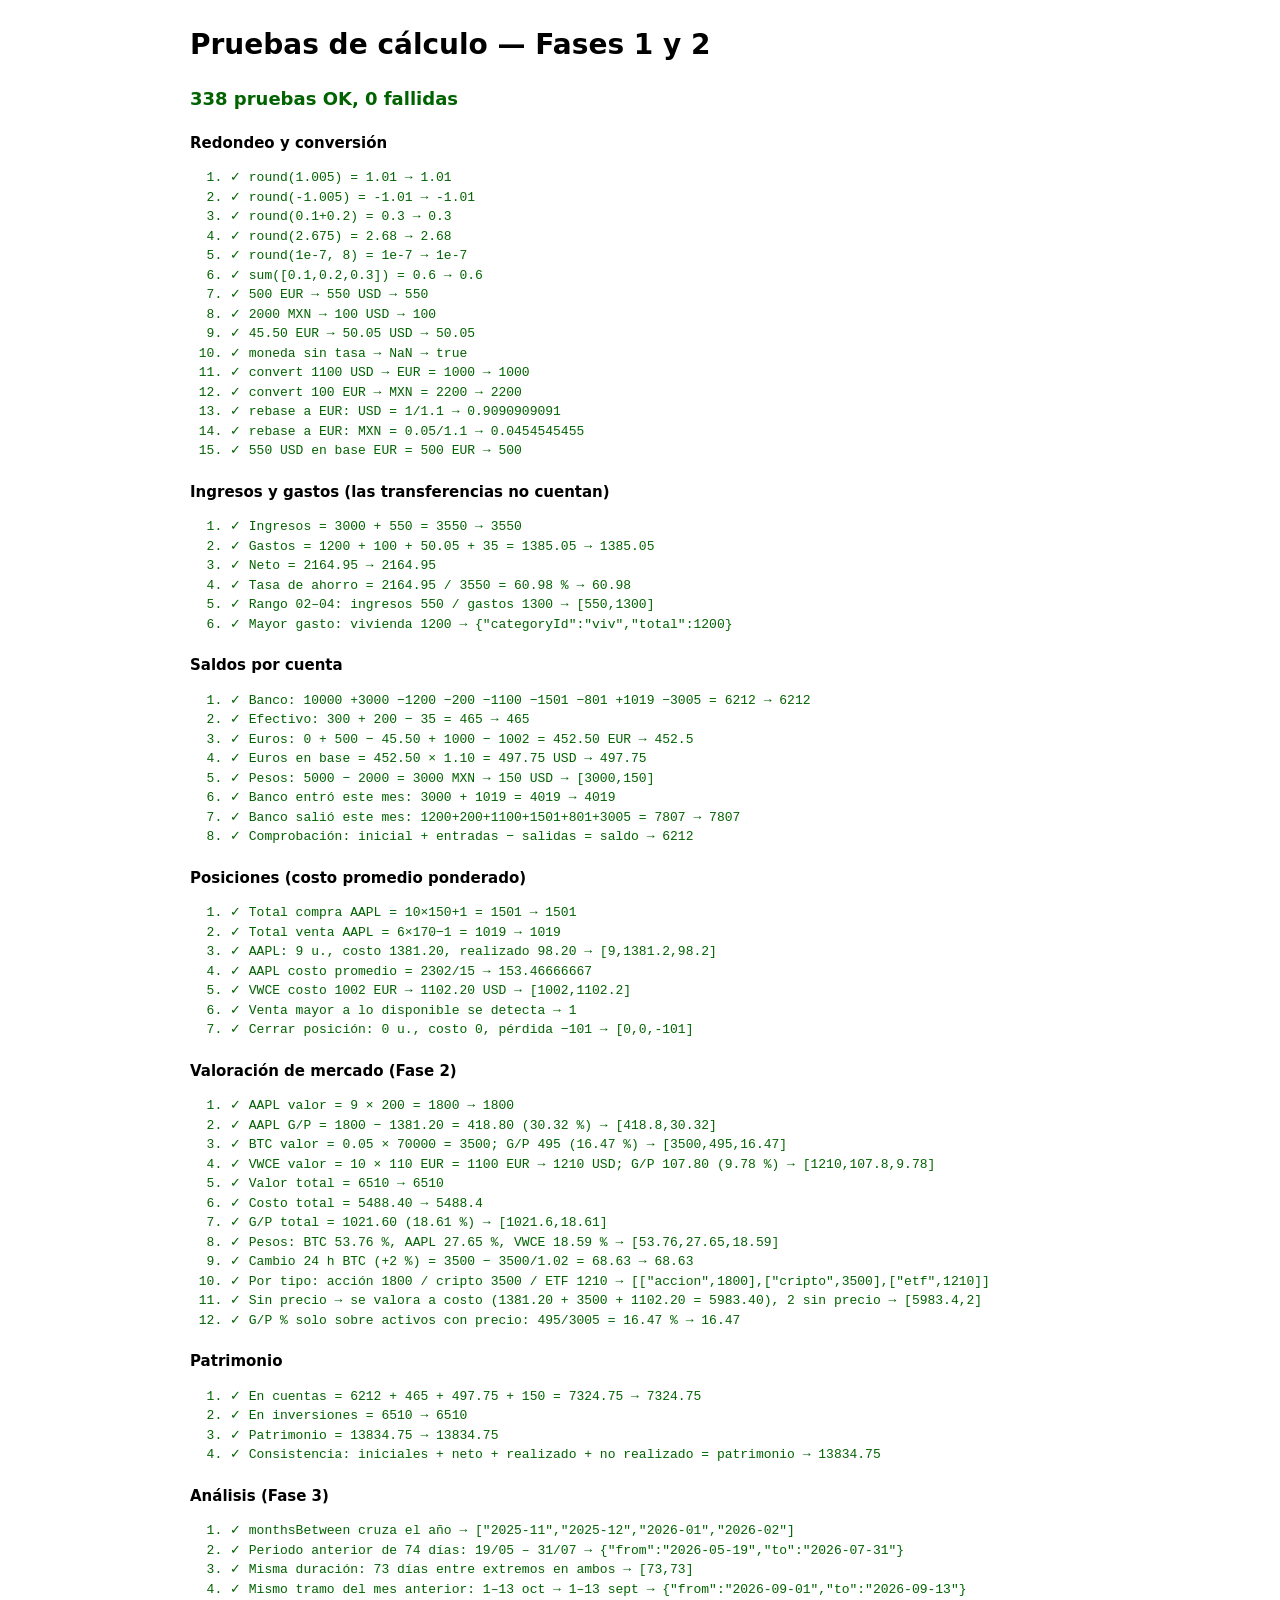
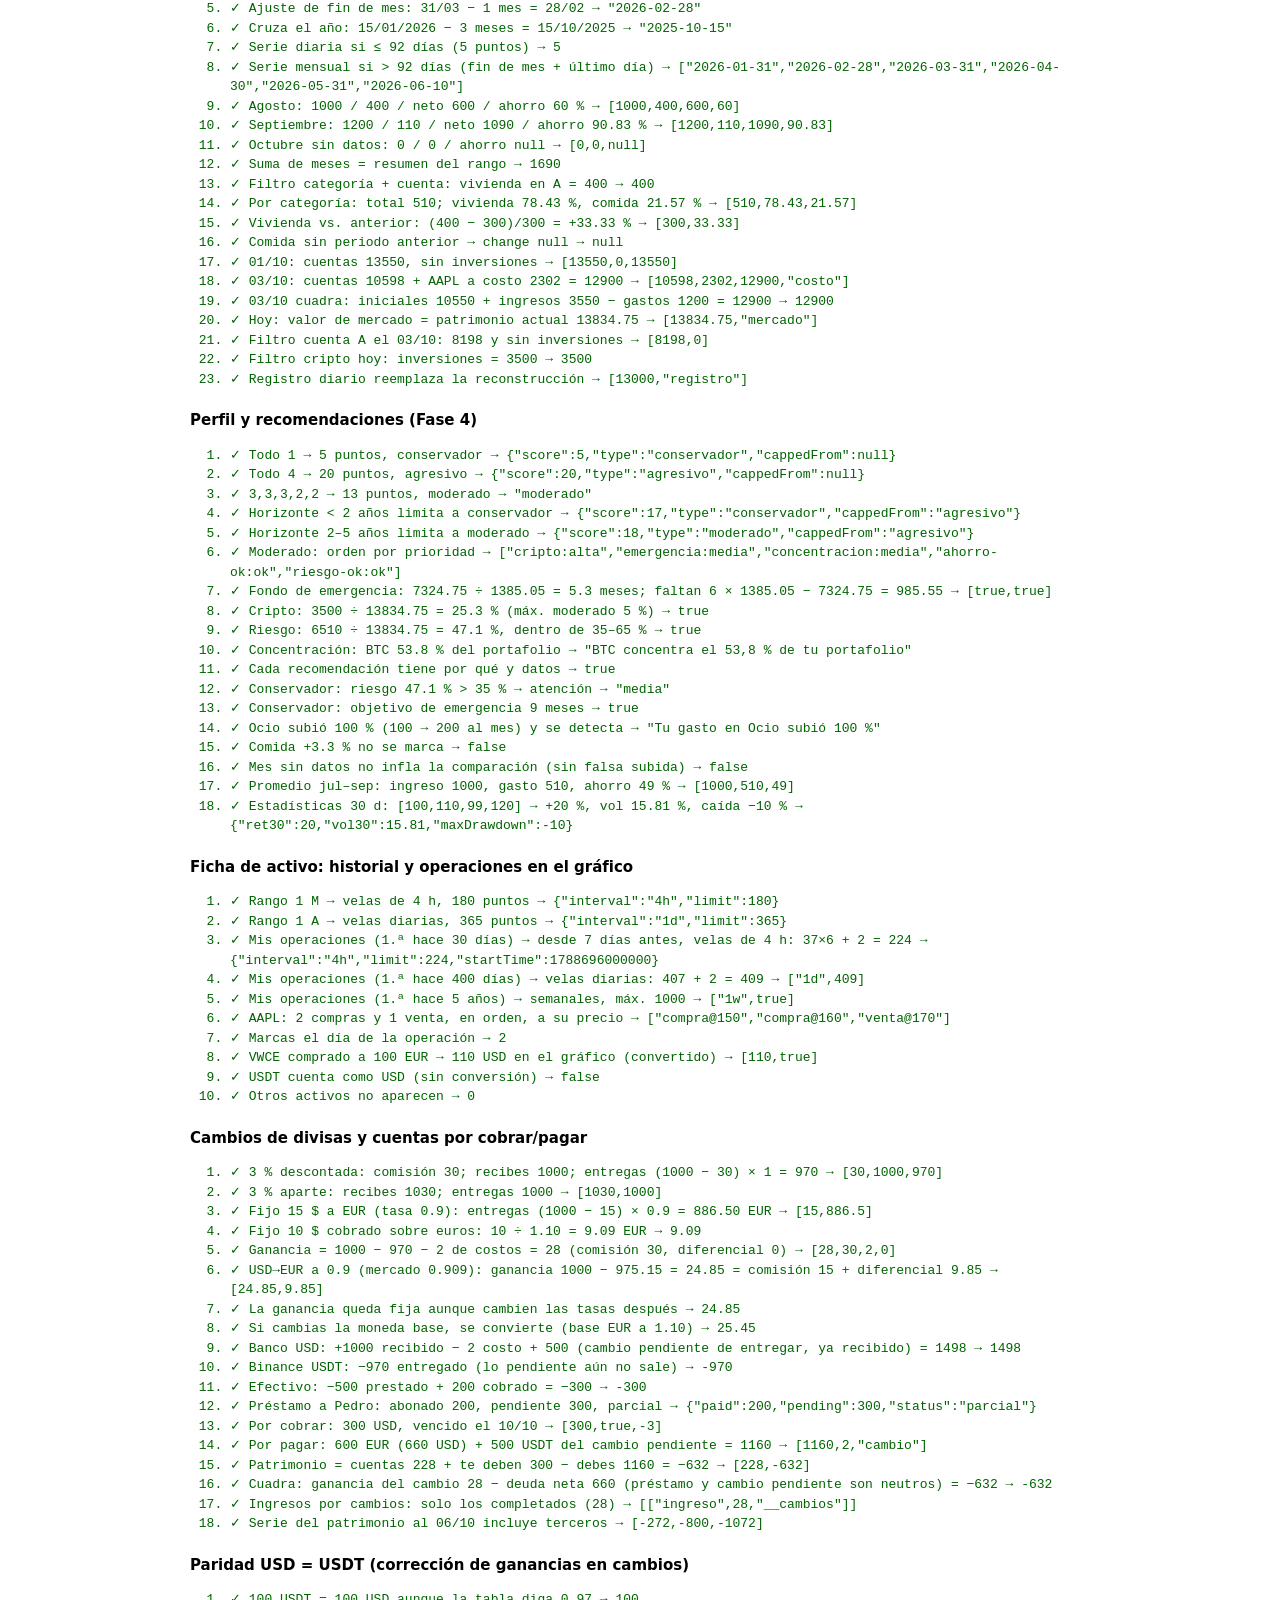
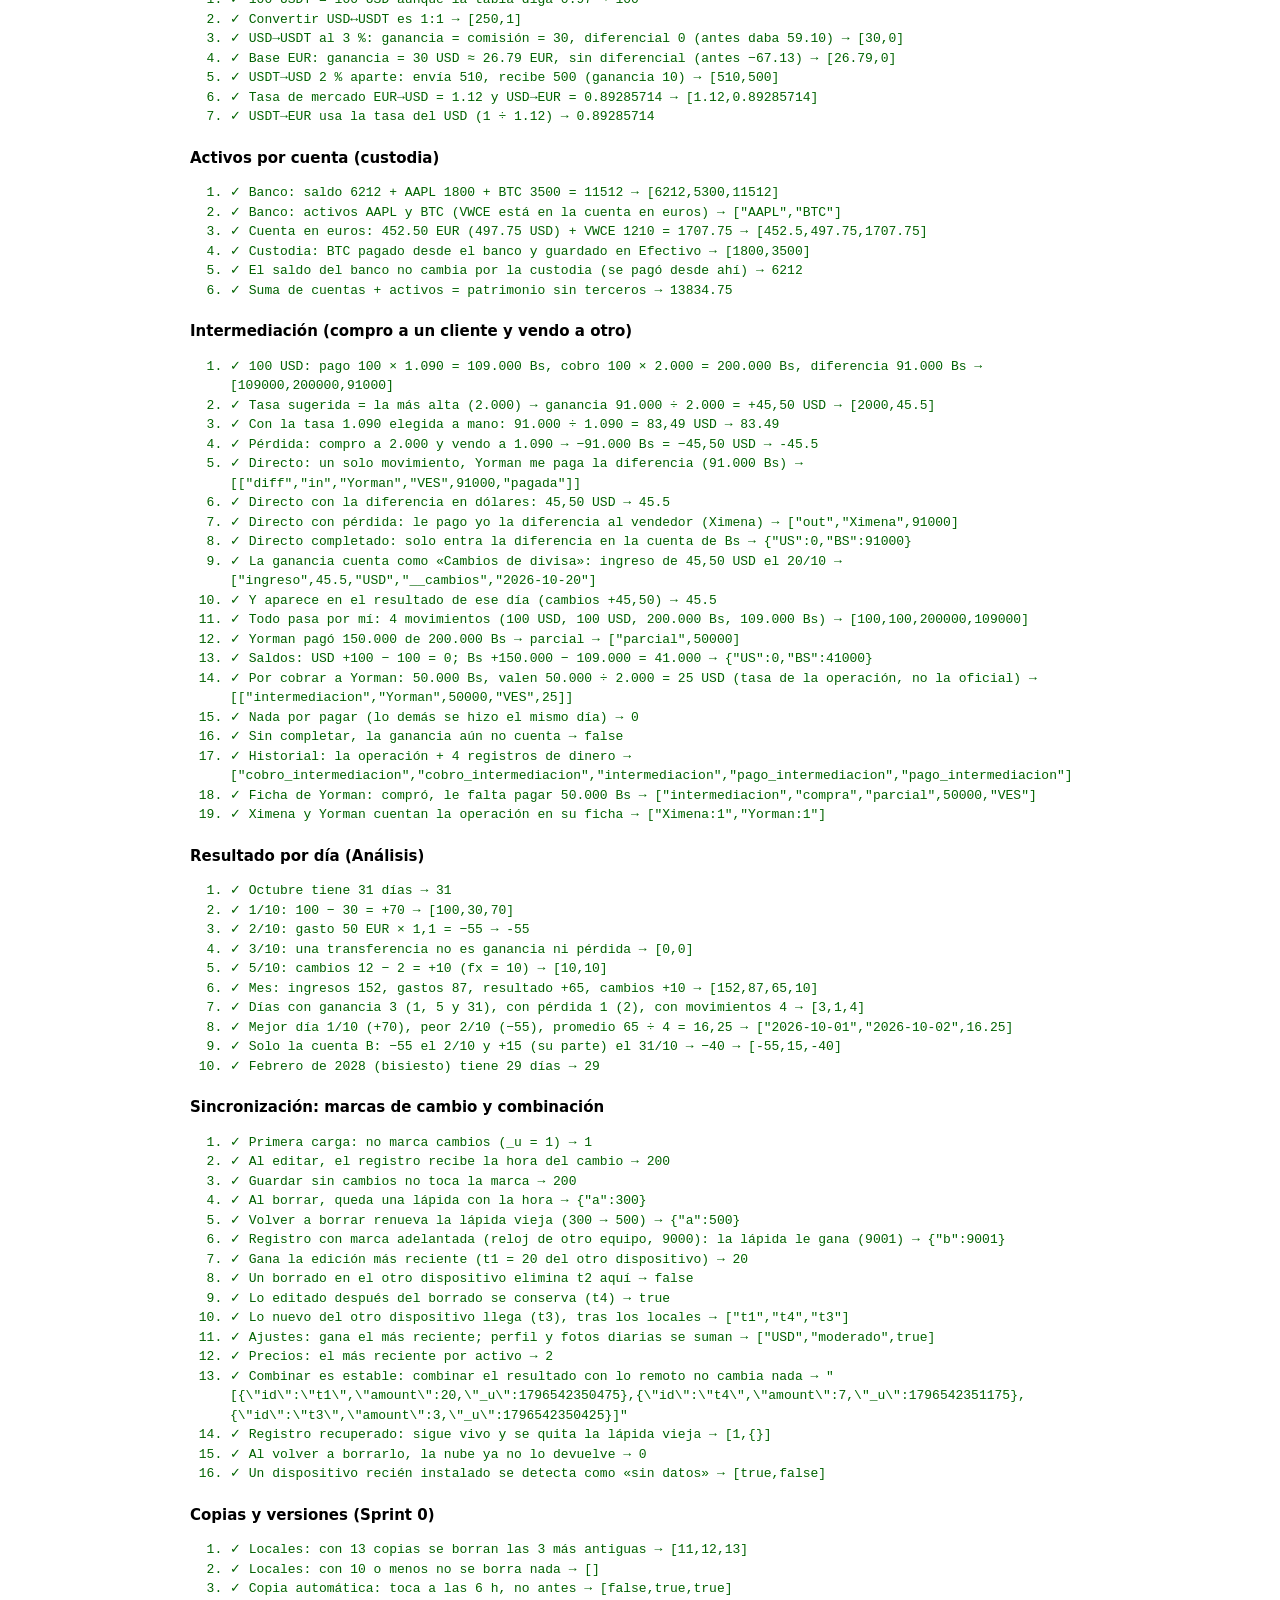
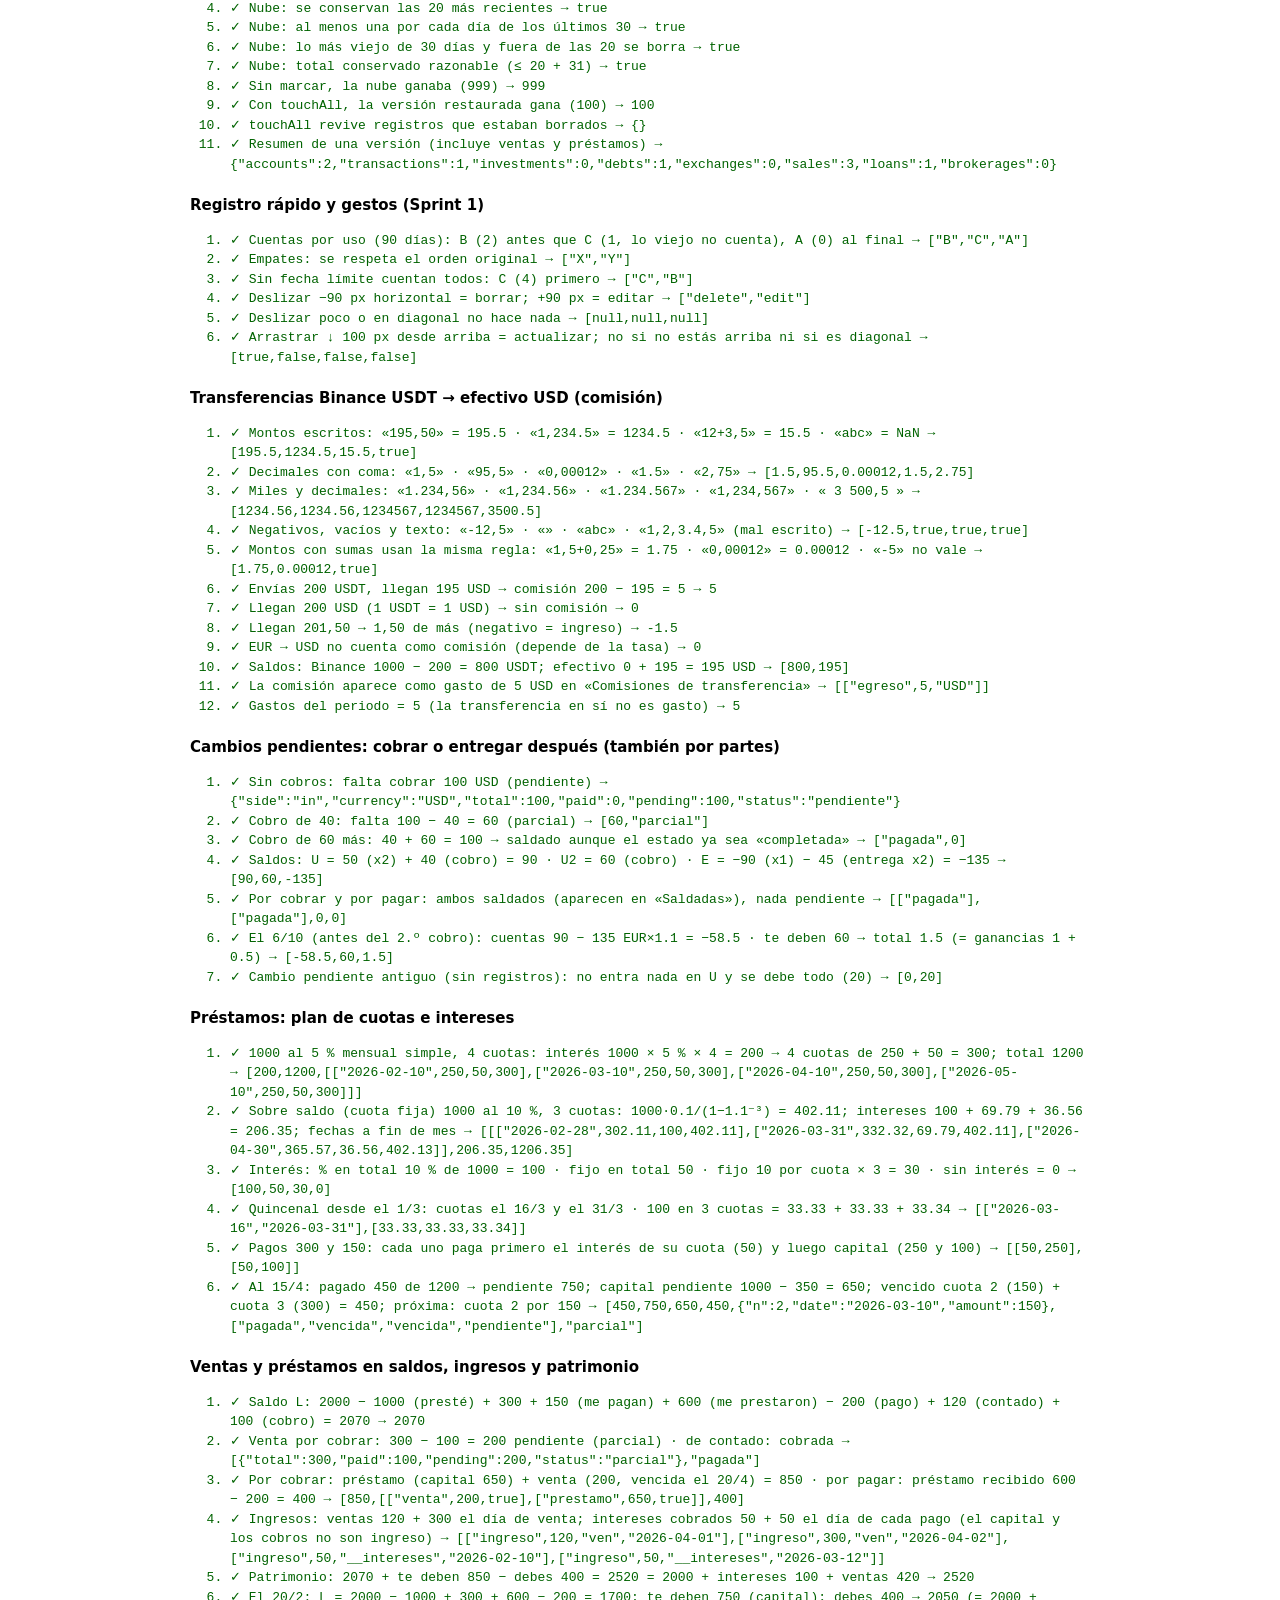
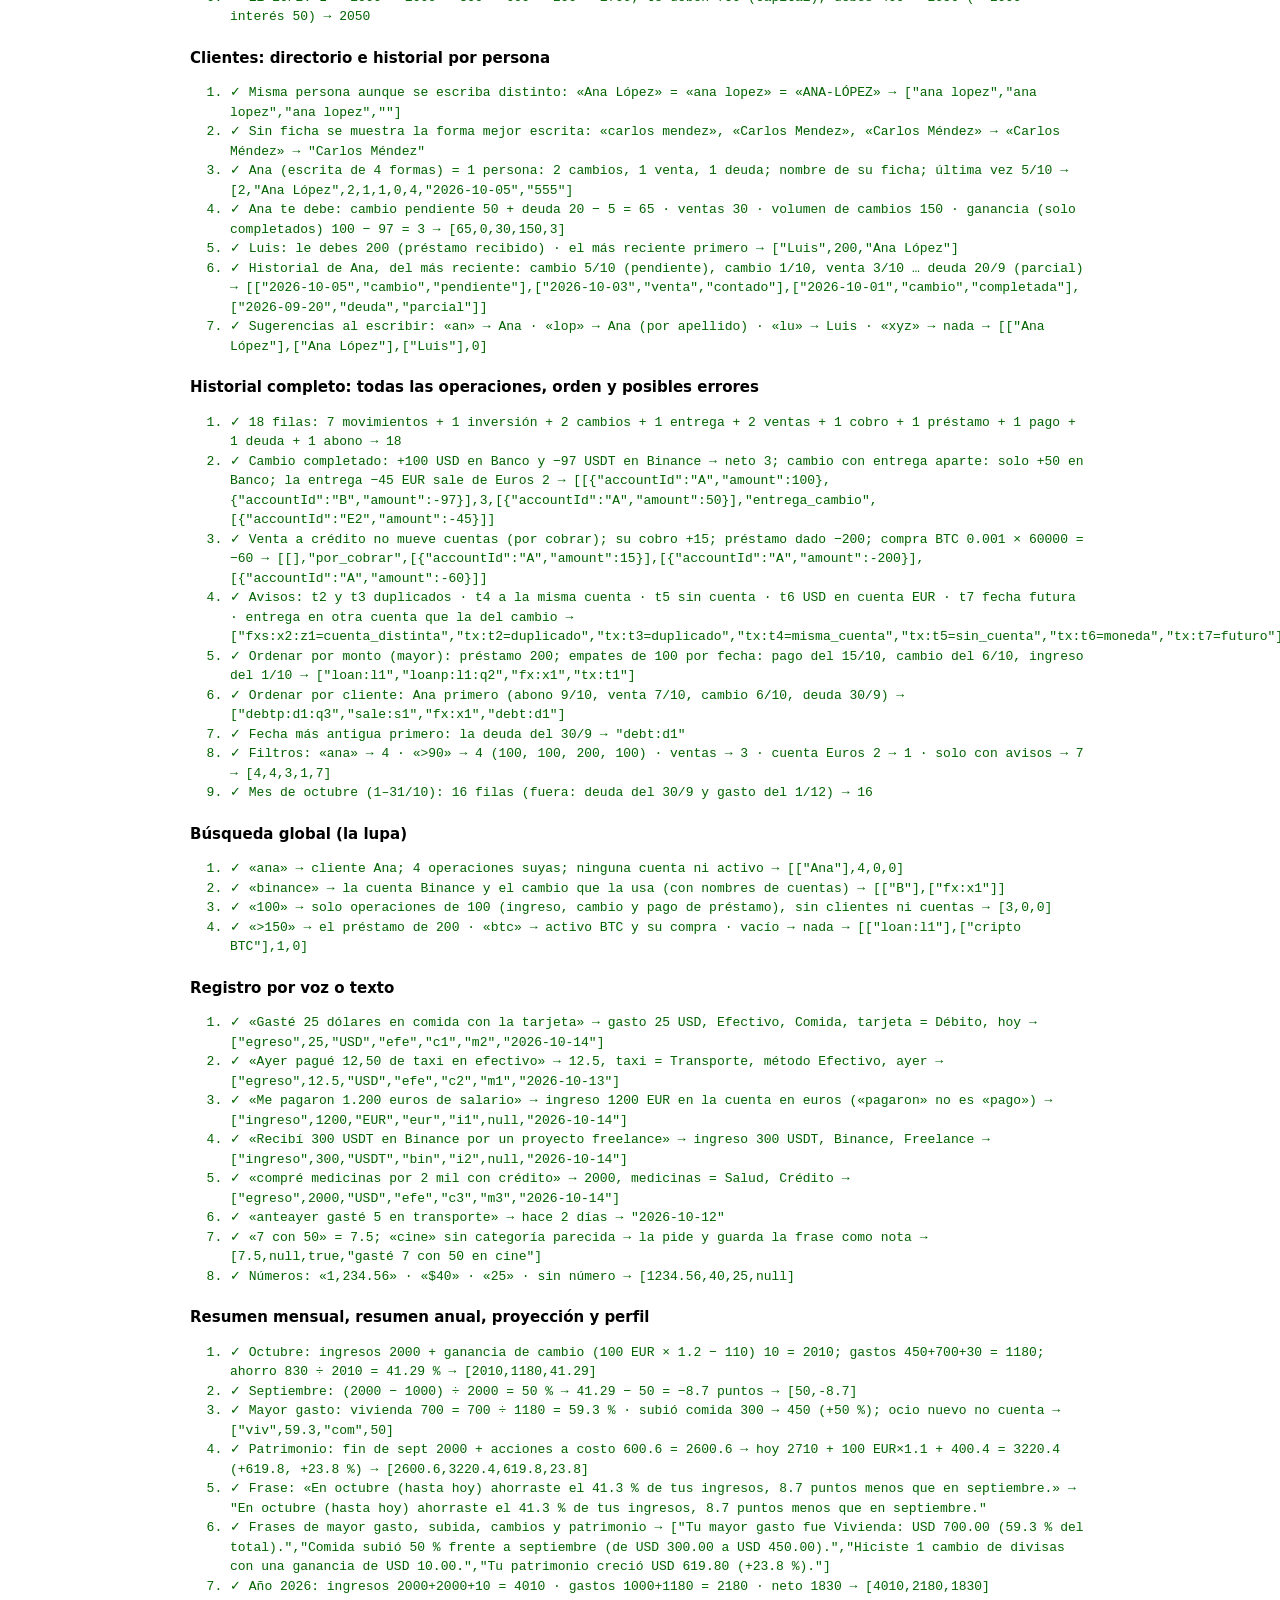
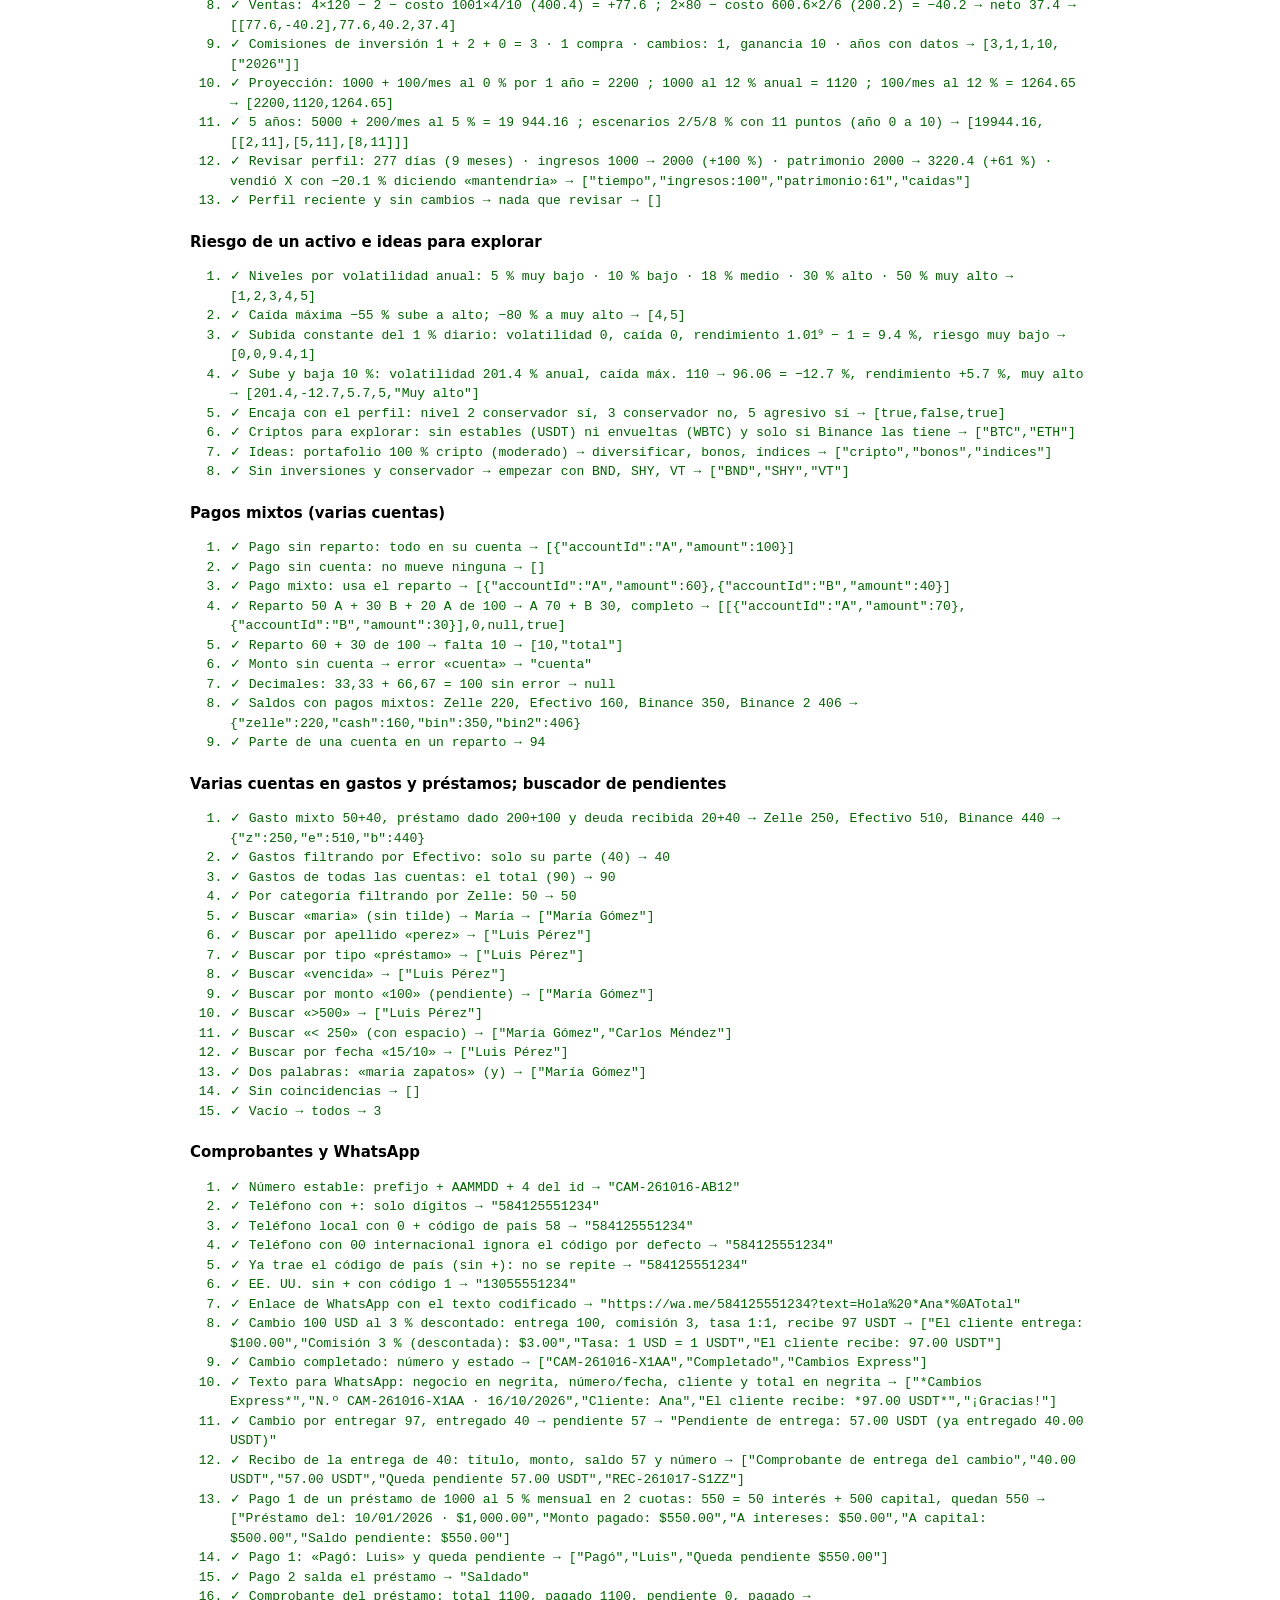
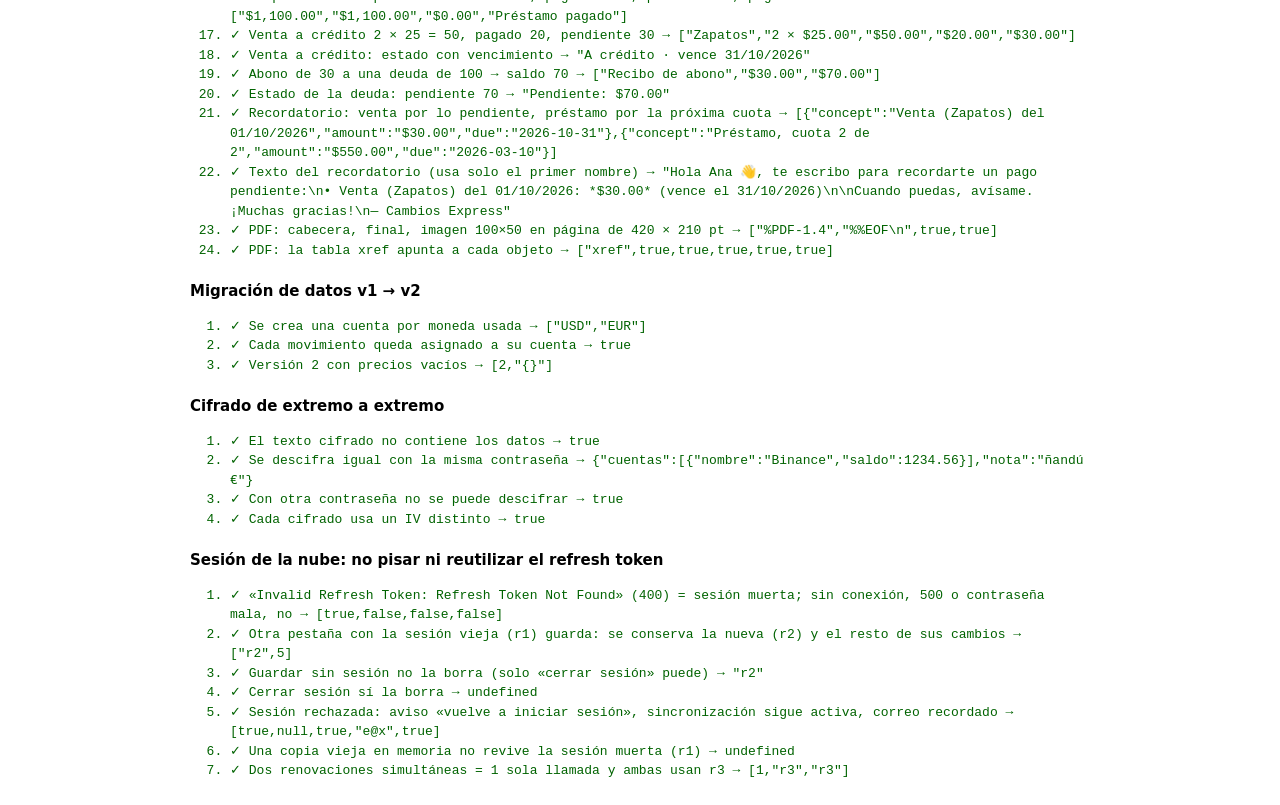
==== tests/index.html @ 5c8cfd96 "Intermediación: comprar a un cliente y vender a otro con ganancia en dólares - Nueva colección broke" ====
<!doctype html>
<html lang="es">
<head>
  <meta charset="utf-8">
  <meta name="viewport" content="width=device-width, initial-scale=1">
  <title>Pruebas de cálculo</title>
  <style>
    body { font: 14px/1.5 system-ui, sans-serif; max-width: 900px; margin: 24px auto; padding: 0 16px; }
    .ok { color: #006300; } .fail { color: #c03232; font-weight: 600; }
    h2 { font-size: 15px; margin: 20px 0 4px; }
    li { font-family: ui-monospace, monospace; font-size: 13px; }
    #summary { font-size: 18px; font-weight: 700; }
  </style>
</head>
<body>
  <h1>Pruebas de cálculo — Fases 1 y 2</h1>
  <p id="summary"></p>
  <div id="out"></div>
  <script src="../js/calc.js"></script>
  <script src="../js/store.js"></script>
  <script src="../js/advisor.js"></script>
  <script src="../js/backups.js"></script>
  <script src="../js/sync.js"></script>
  <script src="../js/voice.js"></script>
  <script src="../js/insights.js"></script>
  <script src="../js/receipt.js"></script>
  <script>
  (function () {
    var out = document.getElementById('out'), pass = 0, fail = 0, ol;
    function section(t) { var h = document.createElement('h2'); h.textContent = t; out.appendChild(h); ol = document.createElement('ol'); out.appendChild(ol); }
    function eq(name, got, want) {
      var ok = Object.is(got, want) || JSON.stringify(got) === JSON.stringify(want);
      ok ? pass++ : fail++;
      var li = document.createElement('li');
      li.className = ok ? 'ok' : 'fail';
      li.textContent = (ok ? '✓ ' : '✗ ') + name + ' → ' + JSON.stringify(got) + (ok ? '' : '  (esperado ' + JSON.stringify(want) + ')');
      ol.appendChild(li);
    }
    var C = window.Calc;

    section('Redondeo y conversión');
    eq('round(1.005) = 1.01', C.round(1.005), 1.01);
    eq('round(-1.005) = -1.01', C.round(-1.005), -1.01);
    eq('round(0.1+0.2) = 0.3', C.round(0.1 + 0.2), 0.3);
    eq('round(2.675) = 2.68', C.round(2.675), 2.68);
    eq('round(1e-7, 8) = 1e-7', C.round(1e-7, 8), 1e-7);
    eq('sum([0.1,0.2,0.3]) = 0.6', C.sum([0.1, 0.2, 0.3]), 0.6);
    var rates = { USD: 1, EUR: 1.10, MXN: 0.05 };
    eq('500 EUR → 550 USD', C.toBase(500, 'EUR', rates), 550);
    eq('2000 MXN → 100 USD', C.toBase(2000, 'MXN', rates), 100);
    eq('45.50 EUR → 50.05 USD', C.toBase(45.5, 'EUR', rates), 50.05);
    eq('moneda sin tasa → NaN', isNaN(C.toBase(10, 'GBP', rates)), true);
    eq('convert 1100 USD → EUR = 1000', C.convert(1100, 'USD', 'EUR', rates), 1000);
    eq('convert 100 EUR → MXN = 2200', C.convert(100, 'EUR', 'MXN', rates), 2200);
    var eur = C.rebaseRates(rates, 'EUR');
    eq('rebase a EUR: USD = 1/1.1', eur.USD, 0.9090909091);
    eq('rebase a EUR: MXN = 0.05/1.1', eur.MXN, 0.0454545455);
    eq('550 USD en base EUR = 500 EUR', C.toBase(550, 'USD', eur), 500);

    // ---------- Escenario completo (mismo que «Cargar datos de ejemplo») ----------
    var accounts = [
      { id: 'A', name: 'Banco principal', kind: 'banco', currency: 'USD', initialBalance: 10000 },
      { id: 'B', name: 'Efectivo', kind: 'efectivo', currency: 'USD', initialBalance: 300 },
      { id: 'C', name: 'Cuenta en euros', kind: 'banco', currency: 'EUR', initialBalance: 0 },
      { id: 'D', name: 'Pesos MXN', kind: 'efectivo', currency: 'MXN', initialBalance: 5000 }
    ];
    var tx = [
      { type: 'ingreso', date: '2026-10-01', amount: 3000, currency: 'USD', accountId: 'A', categoryId: 'sal' },
      { type: 'ingreso', date: '2026-10-03', amount: 500, currency: 'EUR', accountId: 'C', categoryId: 'fre' },
      { type: 'egreso', date: '2026-10-02', amount: 1200, currency: 'USD', accountId: 'A', categoryId: 'viv' },
      { type: 'egreso', date: '2026-10-04', amount: 2000, currency: 'MXN', accountId: 'D', categoryId: 'com' },
      { type: 'egreso', date: '2026-10-05', amount: 45.5, currency: 'EUR', accountId: 'C', categoryId: 'tra' },
      { type: 'transferencia', date: '2026-10-02', amount: 200, currency: 'USD', fromAccountId: 'A', toAccountId: 'B', toAmount: 200, toCurrency: 'USD' },
      { type: 'transferencia', date: '2026-10-03', amount: 1100, currency: 'USD', fromAccountId: 'A', toAccountId: 'C', toAmount: 1000, toCurrency: 'EUR' },
      { type: 'egreso', date: '2026-10-06', amount: 35, currency: 'USD', accountId: 'B', categoryId: 'oci' }
    ];
    var inv = [
      { id: 'a', side: 'compra', assetType: 'accion', ticker: 'AAPL', quantity: 10, price: 150, currency: 'USD', fee: 1, date: '2026-10-02', createdAt: 1, accountId: 'A' },
      { id: 'b', side: 'compra', assetType: 'accion', ticker: 'AAPL', quantity: 5, price: 160, currency: 'USD', fee: 1, date: '2026-10-03', createdAt: 2, accountId: 'A' },
      { id: 'c', side: 'venta', assetType: 'accion', ticker: 'AAPL', quantity: 6, price: 170, currency: 'USD', fee: 1, date: '2026-10-04', createdAt: 3, accountId: 'A' },
      { id: 'd', side: 'compra', assetType: 'cripto', ticker: 'BTC', quantity: 0.05, price: 60000, currency: 'USD', fee: 5, date: '2026-10-04', createdAt: 4, accountId: 'A' },
      { id: 'e', side: 'compra', assetType: 'etf', ticker: 'VWCE', quantity: 10, price: 100, currency: 'EUR', fee: 2, date: '2026-10-05', createdAt: 5, accountId: 'C' }
    ];
    var prices = {
      'accion|AAPL': { price: 200, currency: 'USD', source: 'manual' },
      'cripto|BTC': { price: 70000, currency: 'USD', change24h: 2, source: 'Binance' },
      'etf|VWCE': { price: 110, currency: 'EUR', source: 'manual' }
    };
    var state = { settings: { rates: rates }, accounts: accounts, transactions: tx, investments: inv, prices: prices };

    section('Ingresos y gastos (las transferencias no cuentan)');
    var s = C.summarizeTransactions(tx, rates);
    eq('Ingresos = 3000 + 550 = 3550', s.income, 3550);
    eq('Gastos = 1200 + 100 + 50.05 + 35 = 1385.05', s.expense, 1385.05);
    eq('Neto = 2164.95', s.net, 2164.95);
    eq('Tasa de ahorro = 2164.95 / 3550 = 60.98 %', s.savingsRate, 60.98);
    var r = C.summarizeTransactions(tx, rates, { from: '2026-10-02', to: '2026-10-04' });
    eq('Rango 02–04: ingresos 550 / gastos 1300', [r.income, r.expense], [550, 1300]);
    eq('Mayor gasto: vivienda 1200', C.totalsByCategory(tx, rates, 'egreso')[0], { categoryId: 'viv', total: 1200 });

    section('Saldos por cuenta');
    var bal = C.accountBalances(state, { from: '2026-10-01', to: '2026-10-31' });
    eq('Banco: 10000 +3000 −1200 −200 −1100 −1501 −801 +1019 −3005 = 6212', bal[0].balance, 6212);
    eq('Efectivo: 300 + 200 − 35 = 465', bal[1].balance, 465);
    eq('Euros: 0 + 500 − 45.50 + 1000 − 1002 = 452.50 EUR', bal[2].balance, 452.5);
    eq('Euros en base = 452.50 × 1.10 = 497.75 USD', bal[2].balanceBase, 497.75);
    eq('Pesos: 5000 − 2000 = 3000 MXN → 150 USD', [bal[3].balance, bal[3].balanceBase], [3000, 150]);
    eq('Banco entró este mes: 3000 + 1019 = 4019', bal[0].inflow, 4019);
    eq('Banco salió este mes: 1200+200+1100+1501+801+3005 = 7807', bal[0].outflow, 7807);
    eq('Comprobación: inicial + entradas − salidas = saldo', C.round(10000 + bal[0].inflow - bal[0].outflow), 6212);

    section('Posiciones (costo promedio ponderado)');
    eq('Total compra AAPL = 10×150+1 = 1501', C.operationTotal(inv[0]), 1501);
    eq('Total venta AAPL = 6×170−1 = 1019', C.operationTotal(inv[2]), 1019);
    var Pos = C.buildPositions(inv, rates);
    var aapl = Pos.positions[0];
    eq('AAPL: 9 u., costo 1381.20, realizado 98.20', [aapl.quantity, aapl.cost, aapl.realized], [9, 1381.2, 98.2]);
    eq('AAPL costo promedio = 2302/15', aapl.avgPrice, 153.46666667);
    eq('VWCE costo 1002 EUR → 1102.20 USD', [Pos.positions[2].cost, Pos.positions[2].costBase], [1002, 1102.2]);
    var bad = inv.concat([{ id: 'x', side: 'venta', assetType: 'accion', ticker: 'AAPL', quantity: 20, price: 1, currency: 'USD', fee: 0, date: '2026-10-06' }]);
    eq('Venta mayor a lo disponible se detecta', C.buildPositions(bad, rates).errors.length, 1);
    var closeAll = [inv[0], { id: 'w', side: 'venta', assetType: 'accion', ticker: 'AAPL', quantity: 10, price: 140, currency: 'USD', fee: 0, date: '2026-10-09' }];
    var ca = C.buildPositions(closeAll, rates).positions[0];
    eq('Cerrar posición: 0 u., costo 0, pérdida −101', [ca.quantity, ca.cost, ca.realized], [0, 0, -101]);

    section('Valoración de mercado (Fase 2)');
    var pf = C.valuePortfolio(Pos.positions, prices, rates);
    var row = function (t) { return pf.rows.filter(function (x) { return x.position.ticker === t; })[0]; };
    eq('AAPL valor = 9 × 200 = 1800', row('AAPL').valueBase, 1800);
    eq('AAPL G/P = 1800 − 1381.20 = 418.80 (30.32 %)', [row('AAPL').pnlBase, row('AAPL').pnlPct], [418.8, 30.32]);
    eq('BTC valor = 0.05 × 70000 = 3500; G/P 495 (16.47 %)', [row('BTC').valueBase, row('BTC').pnlBase, row('BTC').pnlPct], [3500, 495, 16.47]);
    eq('VWCE valor = 10 × 110 EUR = 1100 EUR → 1210 USD; G/P 107.80 (9.78 %)', [row('VWCE').valueBase, row('VWCE').pnlBase, row('VWCE').pnlPct], [1210, 107.8, 9.78]);
    eq('Valor total = 6510', pf.value, 6510);
    eq('Costo total = 5488.40', pf.cost, 5488.4);
    eq('G/P total = 1021.60 (18.61 %)', [pf.pnl, pf.pnlPct], [1021.6, 18.61]);
    eq('Pesos: BTC 53.76 %, AAPL 27.65 %, VWCE 18.59 %', pf.rows.map(function (x) { return x.weight; }), [53.76, 27.65, 18.59]);
    eq('Cambio 24 h BTC (+2 %) = 3500 − 3500/1.02 = 68.63', pf.dayChange, 68.63);
    eq('Por tipo: acción 1800 / cripto 3500 / ETF 1210', pf.byType.map(function (t) { return [t.assetType, t.value]; }).sort(),
      [['accion', 1800], ['cripto', 3500], ['etf', 1210]]);
    var noPrice = C.valuePortfolio(Pos.positions, { 'cripto|BTC': prices['cripto|BTC'] }, rates);
    eq('Sin precio → se valora a costo (1381.20 + 3500 + 1102.20 = 5983.40), 2 sin precio', [noPrice.value, noPrice.unpriced], [5983.4, 2]);
    eq('G/P % solo sobre activos con precio: 495/3005 = 16.47 %', noPrice.pnlPct, 16.47);

    section('Patrimonio');
    var nw = C.netWorth(state);
    eq('En cuentas = 6212 + 465 + 497.75 + 150 = 7324.75', nw.cash, 7324.75);
    eq('En inversiones = 6510', nw.invested, 6510);
    eq('Patrimonio = 13834.75', nw.total, 13834.75);
    // Saldos iniciales (10000+300+0+250) + neto 2164.95 + realizado 98.20 + no realizado 1021.60
    eq('Consistencia: iniciales + neto + realizado + no realizado = patrimonio', C.round(10550 + s.net + pf.realized + pf.pnl), nw.total);

    section('Análisis (Fase 3)');
    eq('monthsBetween cruza el año', C.monthsBetween('2025-11-15', '2026-02-01'), ['2025-11', '2025-12', '2026-01', '2026-02']);
    eq('Periodo anterior de 74 días: 19/05 – 31/07', C.previousPeriod('2026-08-01', '2026-10-13'), { from: '2026-05-19', to: '2026-07-31' });
    eq('Misma duración: 73 días entre extremos en ambos', [C.daysBetween('2026-08-01', '2026-10-13'), C.daysBetween('2026-05-19', '2026-07-31')], [73, 73]);
    eq('Mismo tramo del mes anterior: 1–13 oct → 1–13 sept', C.previousByMonths('2026-10-01', '2026-10-13', 1), { from: '2026-09-01', to: '2026-09-13' });
    eq('Ajuste de fin de mes: 31/03 − 1 mes = 28/02', C.shiftMonths('2026-03-31', -1), '2026-02-28');
    eq('Cruza el año: 15/01/2026 − 3 meses = 15/10/2025', C.shiftMonths('2026-01-15', -3), '2025-10-15');
    eq('Serie diaria si ≤ 92 días (5 puntos)', C.seriesDates('2026-01-01', '2026-01-05').length, 5);
    eq('Serie mensual si > 92 días (fin de mes + último día)', C.seriesDates('2026-01-15', '2026-06-10'),
      ['2026-01-31', '2026-02-28', '2026-03-31', '2026-04-30', '2026-05-31', '2026-06-10']);
    var atx = [
      { type: 'egreso', date: '2026-07-10', amount: 300, currency: 'USD', accountId: 'A', categoryId: 'viv' },
      { type: 'ingreso', date: '2026-08-05', amount: 1000, currency: 'USD', accountId: 'A', categoryId: 'sal' },
      { type: 'egreso', date: '2026-08-20', amount: 400, currency: 'USD', accountId: 'A', categoryId: 'viv' },
      { type: 'ingreso', date: '2026-09-01', amount: 1200, currency: 'USD', accountId: 'A', categoryId: 'sal' },
      { type: 'egreso', date: '2026-09-03', amount: 100, currency: 'EUR', accountId: 'C', categoryId: 'com' },
      { type: 'transferencia', date: '2026-09-10', amount: 50, currency: 'USD', fromAccountId: 'A', toAccountId: 'B', toAmount: 50, toCurrency: 'USD' }
    ];
    var arange = { from: '2026-08-01', to: '2026-10-13' };
    var cf = C.monthlyCashflow(atx, rates, arange);
    eq('Agosto: 1000 / 400 / neto 600 / ahorro 60 %', [cf[0].income, cf[0].expense, cf[0].net, cf[0].savingsRate], [1000, 400, 600, 60]);
    eq('Septiembre: 1200 / 110 / neto 1090 / ahorro 90.83 %', [cf[1].income, cf[1].expense, cf[1].net, cf[1].savingsRate], [1200, 110, 1090, 90.83]);
    eq('Octubre sin datos: 0 / 0 / ahorro null', [cf[2].income, cf[2].expense, cf[2].savingsRate], [0, 0, null]);
    eq('Suma de meses = resumen del rango', C.sum(cf.map(function (m) { return m.net; })), C.summarizeTransactions(atx, rates, arange).net);
    eq('Filtro categoría + cuenta: vivienda en A = 400', C.summarizeTransactions(atx, rates, { from: '2026-08-01', to: '2026-10-13', categoryId: 'viv', accountId: 'A' }).expense, 400);
    var cb = C.categoryBreakdown(atx, rates, 'egreso', arange);
    eq('Por categoría: total 510; vivienda 78.43 %, comida 21.57 %', [cb.total, cb.rows[0].share, cb.rows[1].share], [510, 78.43, 21.57]);
    eq('Vivienda vs. anterior: (400 − 300)/300 = +33.33 %', [cb.rows[0].prev, cb.rows[0].change], [300, 33.33]);
    eq('Comida sin periodo anterior → change null', cb.rows[1].change, null);

    var series = C.netWorthSeries(state, ['2026-10-01', '2026-10-03', '2026-10-31'], { today: '2026-10-31' });
    eq('01/10: cuentas 13550, sin inversiones', [series[0].cash, series[0].invested, series[0].total], [13550, 0, 13550]);
    eq('03/10: cuentas 10598 + AAPL a costo 2302 = 12900', [series[1].cash, series[1].invested, series[1].total, series[1].source], [10598, 2302, 12900, 'costo']);
    eq('03/10 cuadra: iniciales 10550 + ingresos 3550 − gastos 1200 = 12900', C.round(10550 + 3550 - 1200), series[1].total);
    eq('Hoy: valor de mercado = patrimonio actual 13834.75', [series[2].total, series[2].source], [nw.total, 'mercado']);
    eq('Filtro cuenta A el 03/10: 8198 y sin inversiones', (function () { var x = C.netWorthSeries(state, ['2026-10-03'], { accountId: 'A' })[0]; return [x.cash, x.invested]; })(), [8198, 0]);
    eq('Filtro cripto hoy: inversiones = 3500', C.netWorthSeries(state, ['2026-10-31'], { today: '2026-10-31', assetType: 'cripto' })[0].invested, 3500);
    var withSnap = Object.assign({}, state, { snapshots: { '2026-10-03': { cash: 10000, invested: 3000, total: 13000 } } });
    eq('Registro diario reemplaza la reconstrucción', (function () { var x = C.netWorthSeries(withSnap, ['2026-10-03'], { today: '2026-10-31' })[0]; return [x.total, x.source]; })(), [13000, 'registro']);

    section('Perfil y recomendaciones (Fase 4)');
    var A = window.Advisor;
    var all = function (v) { return { horizon: v, drop: v, goal: v, experience: v, income: v }; };
    eq('Todo 1 → 5 puntos, conservador', A.scoreProfile(all(1)), { score: 5, type: 'conservador', cappedFrom: null });
    eq('Todo 4 → 20 puntos, agresivo', A.scoreProfile(all(4)), { score: 20, type: 'agresivo', cappedFrom: null });
    eq('3,3,3,2,2 → 13 puntos, moderado', A.scoreProfile({ horizon: 3, drop: 3, goal: 3, experience: 2, income: 2 }).type, 'moderado');
    eq('Horizonte < 2 años limita a conservador', A.scoreProfile({ horizon: 1, drop: 4, goal: 4, experience: 4, income: 4 }), { score: 17, type: 'conservador', cappedFrom: 'agresivo' });
    eq('Horizonte 2–5 años limita a moderado', A.scoreProfile({ horizon: 2, drop: 4, goal: 4, experience: 4, income: 4 }), { score: 18, type: 'moderado', cappedFrom: 'agresivo' });

    var fmtUsd = function (v) { return 'USD ' + v.toFixed(2); };
    var recs = A.recommend(state, { type: 'moderado' }, '2026-10-31', fmtUsd);
    eq('Moderado: orden por prioridad', recs.map(function (r) { return r.id + ':' + r.severity; }),
      ['cripto:alta', 'emergencia:media', 'concentracion:media', 'ahorro-ok:ok', 'riesgo-ok:ok']);
    var byIdR = function (id, list) { return (list || recs).filter(function (r) { return r.id === id; })[0]; };
    eq('Fondo de emergencia: 7324.75 ÷ 1385.05 = 5.3 meses; faltan 6 × 1385.05 − 7324.75 = 985.55',
      [byIdR('emergencia').data.indexOf('= 5,3 meses') > -1, byIdR('emergencia').title.indexOf('985.55') > -1], [true, true]);
    eq('Cripto: 3500 ÷ 13834.75 = 25.3 % (máx. moderado 5 %)', byIdR('cripto').data.indexOf('25,3 %') > -1, true);
    eq('Riesgo: 6510 ÷ 13834.75 = 47.1 %, dentro de 35–65 %', byIdR('riesgo-ok').data.indexOf('47,1 %') > -1, true);
    eq('Concentración: BTC 53.8 % del portafolio', byIdR('concentracion').title, 'BTC concentra el 53,8 % de tu portafolio');
    eq('Cada recomendación tiene por qué y datos', recs.every(function (r) { return r.why.length > 20 && r.data.length > 10; }), true);

    var recsC = A.recommend(state, { type: 'conservador' }, '2026-10-31', fmtUsd);
    eq('Conservador: riesgo 47.1 % > 35 % → atención', byIdR('riesgo-alto', recsC).severity, 'media');
    eq('Conservador: objetivo de emergencia 9 meses', byIdR('emergencia', recsC).data.indexOf('Objetivo: 9 meses') > -1, true);

    // Categoría que crece: Ocio 100 → 200 al mes (abr–jun vs. jul–sep)
    var g = { settings: { rates: rates }, accounts: [{ id: 'A', currency: 'USD', initialBalance: 0 }], investments: [], prices: {},
      categories: [{ id: 'oci', name: 'Ocio', type: 'egreso' }, { id: 'com', name: 'Comida', type: 'egreso' }], transactions: [] };
    ['04', '05', '06', '07', '08', '09'].forEach(function (m, i) {
      g.transactions.push({ type: 'ingreso', date: '2026-' + m + '-01', amount: 1000, currency: 'USD', accountId: 'A', categoryId: 'sal' });
      g.transactions.push({ type: 'egreso', date: '2026-' + m + '-10', amount: i < 3 ? 100 : 200, currency: 'USD', accountId: 'A', categoryId: 'oci' });
      g.transactions.push({ type: 'egreso', date: '2026-' + m + '-12', amount: i < 3 ? 300 : 310, currency: 'USD', accountId: 'A', categoryId: 'com' });
    });
    var gr = A.recommend(g, { type: 'moderado' }, '2026-10-15', fmtUsd);
    eq('Ocio subió 100 % (100 → 200 al mes) y se detecta', byIdR('gasto-oci', gr) && byIdR('gasto-oci', gr).title, 'Tu gasto en Ocio subió 100 %');
    eq('Comida +3.3 % no se marca', !!byIdR('gasto-com', gr), false);
    // Si se empezó a registrar en mayo, abril (sin datos) no cuenta: 100/mes en may–jun vs. 100/mes en jul–sep → sin alerta
    var g2 = JSON.parse(JSON.stringify(g));
    g2.transactions = g2.transactions.filter(function (t) { return t.date.slice(5, 7) !== '04'; })
      .map(function (t) { if (t.categoryId === 'oci') t.amount = 100; return t; });
    eq('Mes sin datos no infla la comparación (sin falsa subida)', !!byIdR('gasto-oci', A.recommend(g2, { type: 'moderado' }, '2026-10-15', fmtUsd)), false);
    eq('Promedio jul–sep: ingreso 1000, gasto 510, ahorro 49 %', (function () { var m = A.monthlyAverages(g, '2026-10-15', 3); return [m.income, m.expense, m.savingsRate]; })(), [1000, 510, 49]);

    eq('Estadísticas 30 d: [100,110,99,120] → +20 %, vol 15.81 %, caída −10 %', C.priceStats([100, 110, 99, 120]), { ret30: 20, vol30: 15.81, maxDrawdown: -10 });

    section('Ficha de activo: historial y operaciones en el gráfico');
    var NOW = Date.parse('2026-10-13T12:00:00Z'), DAY = 86400000;
    eq('Rango 1 M → velas de 4 h, 180 puntos', C.klinePlan('1M', NOW), { interval: '4h', limit: 180 });
    eq('Rango 1 A → velas diarias, 365 puntos', C.klinePlan('1A', NOW), { interval: '1d', limit: 365 });
    eq('Mis operaciones (1.ª hace 30 días) → desde 7 días antes, velas de 4 h: 37×6 + 2 = 224',
      C.klinePlan('mis', NOW, NOW - 30 * DAY), { interval: '4h', limit: 224, startTime: NOW - 37 * DAY });
    eq('Mis operaciones (1.ª hace 400 días) → velas diarias: 407 + 2 = 409', (function () { var p = C.klinePlan('mis', NOW, NOW - 400 * DAY); return [p.interval, p.limit]; })(), ['1d', 409]);
    eq('Mis operaciones (1.ª hace 5 años) → semanales, máx. 1000', (function () { var p = C.klinePlan('mis', NOW, NOW - 1825 * DAY); return [p.interval, p.limit <= 1000]; })(), ['1w', true]);
    var mAapl = C.opMarkers(inv, 'accion', 'aapl', rates, 'USD');
    eq('AAPL: 2 compras y 1 venta, en orden, a su precio', mAapl.map(function (m) { return m.kind + '@' + m.y; }), ['compra@150', 'compra@160', 'venta@170']);
    eq('Marcas el día de la operación', new Date(mAapl[0].t).getDate(), 2);
    var mV = C.opMarkers(inv, 'etf', 'VWCE', rates, 'USD');
    eq('VWCE comprado a 100 EUR → 110 USD en el gráfico (convertido)', [mV[0].y, mV[0].converted], [110, true]);
    eq('USDT cuenta como USD (sin conversión)', C.opMarkers([{ assetType: 'cripto', ticker: 'ETH', side: 'compra', price: 2500, currency: 'USDT', date: '2026-10-01' }], 'cripto', 'ETH', rates, 'USD')[0].converted, false);
    eq('Otros activos no aparecen', C.opMarkers(inv, 'cripto', 'ETH', rates, 'USD').length, 0);

    section('Cambios de divisas y cuentas por cobrar/pagar');
    var fxRates = { USD: 1, USDT: 1, EUR: 1.10 };
    var q1 = C.exchangeQuote({ amount: 1000, inCurrency: 'USD', outCurrency: 'USDT', rate: 1, commission: { mode: 'porcentaje', value: 3, charge: 'descontada' } }, fxRates);
    eq('3 % descontada: comisión 30; recibes 1000; entregas (1000 − 30) × 1 = 970', [q1.commission, q1.received, q1.delivered], [30, 1000, 970]);
    var q2 = C.exchangeQuote({ amount: 1000, inCurrency: 'USD', outCurrency: 'USDT', rate: 1, commission: { mode: 'porcentaje', value: 3, charge: 'aparte' } }, fxRates);
    eq('3 % aparte: recibes 1030; entregas 1000', [q2.received, q2.delivered], [1030, 1000]);
    var q3 = C.exchangeQuote({ amount: 1000, inCurrency: 'USD', outCurrency: 'EUR', rate: 0.9, commission: { mode: 'fijo', value: 15, currency: 'USD', charge: 'descontada' } }, fxRates);
    eq('Fijo 15 $ a EUR (tasa 0.9): entregas (1000 − 15) × 0.9 = 886.50 EUR', [q3.commission, q3.delivered], [15, 886.5]);
    var q4 = C.exchangeQuote({ amount: 500, inCurrency: 'EUR', outCurrency: 'USD', rate: 1.1, commission: { mode: 'fijo', value: 10, currency: 'USD', charge: 'descontada' } }, fxRates);
    eq('Fijo 10 $ cobrado sobre euros: 10 ÷ 1.10 = 9.09 EUR', q4.commission, 9.09);

    var snapUsd = { base: 'USD', rates: fxRates };
    var x1 = { id: 'x1', date: '2026-10-05', client: 'Ana', status: 'completada', amount: 1000, inCurrency: 'USD', outCurrency: 'USDT', rate: 1,
      received: 1000, delivered: 970, commissionAmount: 30, inAccountId: 'BU', outAccountId: 'BN', snapshot: snapUsd,
      costs: [{ concept: 'Comisión bancaria', amount: 2, currency: 'USD', accountId: 'BU' }] };
    var p1 = C.exchangeProfit(x1, fxRates);
    eq('Ganancia = 1000 − 970 − 2 de costos = 28 (comisión 30, diferencial 0)', [p1.profit, p1.commission, p1.costs, p1.spread], [28, 30, 2, 0]);
    var x3 = Object.assign({}, x1, { outCurrency: 'EUR', rate: 0.9, delivered: 886.5, commissionAmount: 15, costs: [] });
    var p3 = C.exchangeProfit(x3, fxRates);
    eq('USD→EUR a 0.9 (mercado 0.909): ganancia 1000 − 975.15 = 24.85 = comisión 15 + diferencial 9.85', [p3.profit, p3.spread], [24.85, 9.85]);
    eq('La ganancia queda fija aunque cambien las tasas después', C.exchangeProfit(x3, { USD: 1, EUR: 1.30, USDT: 1 }).profit, 24.85);
    eq('Si cambias la moneda base, se convierte (base EUR a 1.10)', C.exchangeProfit(x1, { USD: 0.9090909091, EUR: 1, USDT: 0.9090909091 }).profit, 25.45);

    var x2 = { id: 'x2', date: '2026-10-08', client: 'Luis', status: 'pendiente_entrega', amount: 500, inCurrency: 'USD', outCurrency: 'USDT', rate: 1,
      received: 500, delivered: 500, commissionAmount: 0, inAccountId: 'BU', outAccountId: 'BN', snapshot: snapUsd, costs: [] };
    var tps = {
      settings: { rates: fxRates, baseCurrency: 'USD' }, prices: {}, investments: [], transactions: [],
      accounts: [{ id: 'BU', currency: 'USD', initialBalance: 0 }, { id: 'BN', currency: 'USDT', initialBalance: 0 }, { id: 'EF', currency: 'USD', initialBalance: 0 }],
      exchanges: [x1, x2],
      debts: [
        { id: 'd1', kind: 'cobrar', person: 'Pedro', concept: 'Préstamo', amount: 500, currency: 'USD', date: '2026-10-01', dueDate: '2026-10-10', accountId: 'EF',
          payments: [{ id: 'p1', date: '2026-10-06', amount: 200, accountId: 'EF' }] },
        { id: 'd2', kind: 'pagar', person: 'Proveedor', concept: 'Compra a crédito', amount: 1000, currency: 'EUR', date: '2026-10-02', dueDate: '2026-10-20', accountId: null,
          payments: [{ id: 'p2', date: '2026-10-07', amount: 400, accountId: null }] }
      ]
    };
    var tb = C.accountBalances(tps);
    eq('Banco USD: +1000 recibido − 2 costo + 500 (cambio pendiente de entregar, ya recibido) = 1498', tb[0].balance, 1498);
    eq('Binance USDT: −970 entregado (lo pendiente aún no sale)', tb[1].balance, -970);
    eq('Efectivo: −500 prestado + 200 cobrado = −300', tb[2].balance, -300);
    eq('Préstamo a Pedro: abonado 200, pendiente 300, parcial', C.debtBalance(tps.debts[0]), { paid: 200, pending: 300, status: 'parcial' });
    var tpr = C.thirdParty(tps, '2026-10-13');
    eq('Por cobrar: 300 USD, vencido el 10/10', [tpr.receivableBase, tpr.receivables[0].overdue, tpr.receivables[0].daysToDue], [300, true, -3]);
    eq('Por pagar: 600 EUR (660 USD) + 500 USDT del cambio pendiente = 1160', [tpr.payableBase, tpr.payables.length, tpr.payables[1].source], [1160, 2, 'cambio']);
    var tnw = C.netWorth(tps, '2026-10-13');
    eq('Patrimonio = cuentas 228 + te deben 300 − debes 1160 = −632', [tnw.cash, tnw.total], [228, -632]);
    eq('Cuadra: ganancia del cambio 28 − deuda neta 660 (préstamo y cambio pendiente son neutros) = −632', C.round(28 - 660), tnw.total);
    var flows = C.flowTransactions(tps);
    eq('Ingresos por cambios: solo los completados (28)', flows.filter(function (t) { return t.synthetic; }).map(function (t) { return [t.type, t.amount, t.categoryId]; }), [['ingreso', 28, '__cambios']]);
    eq('Serie del patrimonio al 06/10 incluye terceros', (function () { var r = C.netWorthSeries(tps, ['2026-10-06'], {})[0]; return [r.cash, r.terceros, r.total]; })(), [-272, -800, -1072]);

    section('Paridad USD = USDT (corrección de ganancias en cambios)');
    var badUsdt = { USD: 1, USDT: 0.97, EUR: 1.12 };          // USDT guardado con una tasa incorrecta
    eq('100 USDT = 100 USD aunque la tabla diga 0.97', C.toBase(100, 'USDT', badUsdt), 100);
    eq('Convertir USD↔USDT es 1:1', [C.convert(250, 'USD', 'USDT', badUsdt), C.marketRate('USDT', 'USD', badUsdt)], [250, 1]);
    var qq = C.exchangeQuote({ amount: 1000, inCurrency: 'USD', outCurrency: 'USDT', rate: 1, commission: { mode: 'porcentaje', value: 3, charge: 'descontada' } }, badUsdt);
    var pp = C.exchangeProfit({ received: qq.received, delivered: qq.delivered, commissionAmount: qq.commission, inCurrency: 'USD', outCurrency: 'USDT', costs: [],
      snapshot: { base: 'USD', rates: badUsdt } }, badUsdt);
    eq('USD→USDT al 3 %: ganancia = comisión = 30, diferencial 0 (antes daba 59.10)', [pp.profit, pp.spread], [30, 0]);
    var baseEur = { EUR: 1, USD: 0.8929, USDT: 1 };            // base EUR con USDT mal fijado en 1
    var pe = C.exchangeProfit({ received: 1000, delivered: 970, commissionAmount: 30, inCurrency: 'USD', outCurrency: 'USDT', costs: [], snapshot: { base: 'EUR', rates: baseEur } }, baseEur);
    eq('Base EUR: ganancia = 30 USD ≈ 26.79 EUR, sin diferencial (antes −67.13)', [pe.profit, pe.spread], [26.79, 0]);
    var pa = C.exchangeQuote({ amount: 500, inCurrency: 'USDT', outCurrency: 'USD', rate: 1, commission: { mode: 'porcentaje', value: 2, charge: 'aparte' } }, badUsdt);
    eq('USDT→USD 2 % aparte: envía 510, recibe 500 (ganancia 10)', [pa.received, pa.delivered], [510, 500]);
    eq('Tasa de mercado EUR→USD = 1.12 y USD→EUR = 0.89285714', [C.marketRate('EUR', 'USD', badUsdt), C.marketRate('USD', 'EUR', badUsdt)], [1.12, 0.89285714]);
    eq('USDT→EUR usa la tasa del USD (1 ÷ 1.12)', C.marketRate('USDT', 'EUR', badUsdt), 0.89285714);

    section('Activos por cuenta (custodia)');
    var hA = C.accountHoldings(state, 'A');
    eq('Banco: saldo 6212 + AAPL 1800 + BTC 3500 = 11512', [hA.cash, hA.portfolio.value, hA.total], [6212, 5300, 11512]);
    eq('Banco: activos AAPL y BTC (VWCE está en la cuenta en euros)', hA.portfolio.rows.map(function (r) { return r.position.ticker; }).sort(), ['AAPL', 'BTC']);
    var hC = C.accountHoldings(state, 'C');
    eq('Cuenta en euros: 452.50 EUR (497.75 USD) + VWCE 1210 = 1707.75', [hC.cash, hC.cashBase, hC.total], [452.5, 497.75, 1707.75]);
    var moved = JSON.parse(JSON.stringify(state));
    moved.investments.forEach(function (o) { if (o.ticker === 'BTC') o.custodyAccountId = 'B'; }); // BTC pagado desde el banco pero guardado en otra cuenta
    eq('Custodia: BTC pagado desde el banco y guardado en Efectivo', [C.accountHoldings(moved, 'A').portfolio.value, C.accountHoldings(moved, 'B').portfolio.value], [1800, 3500]);
    eq('El saldo del banco no cambia por la custodia (se pagó desde ahí)', C.accountHoldings(moved, 'A').cash, 6212);
    eq('Suma de cuentas + activos = patrimonio sin terceros', C.round(['A', 'B', 'C', 'D'].reduce(function (s, id) { return s + C.accountHoldings(state, id).total; }, 0)), nw.total);

    section('Intermediación (compro a un cliente y vendo a otro)');
    var bq = C.brokerQuote({ amount: 100, buyRate: 1090, sellRate: 2000 });
    eq('100 USD: pago 100 × 1.090 = 109.000 Bs, cobro 100 × 2.000 = 200.000 Bs, diferencia 91.000 Bs', [bq.cost, bq.revenue, bq.diff], [109000, 200000, 91000]);
    eq('Tasa sugerida = la más alta (2.000) → ganancia 91.000 ÷ 2.000 = +45,50 USD', [bq.suggestedRate, bq.profit], [2000, 45.5]);
    eq('Con la tasa 1.090 elegida a mano: 91.000 ÷ 1.090 = 83,49 USD', C.brokerQuote({ amount: 100, buyRate: 1090, sellRate: 2000, profitRate: 1090 }).profit, 83.49);
    eq('Pérdida: compro a 2.000 y vendo a 1.090 → −91.000 Bs = −45,50 USD', C.brokerQuote({ amount: 100, buyRate: 2000, sellRate: 1090 }).profit, -45.5);
    var bkBase = { id: 'bk1', date: '2026-10-20', asset: 'USD', amount: 100, payCurrency: 'VES', seller: 'Ximena', buyRate: 1090, buyer: 'Yorman', sellRate: 2000 };
    var dirBs = Object.assign({}, bkBase, { mode: 'directo', diffCurrency: 'VES', legs: { diff: { accountId: 'BS', payments: [{ id: 'p1', date: '2026-10-20', amount: 91000, accountId: 'BS' }] } } });
    var dl = C.brokerLegs(dirBs);
    eq('Directo: un solo movimiento, Yorman me paga la diferencia (91.000 Bs)', dl.map(function (l) { return [l.role, l.dir, l.person, l.currency, l.total, l.status]; }), [['diff', 'in', 'Yorman', 'VES', 91000, 'pagada']]);
    eq('Directo con la diferencia en dólares: 45,50 USD', C.brokerLegs(Object.assign({}, dirBs, { diffCurrency: 'USD', legs: {} }))[0].total, 45.5);
    eq('Directo con pérdida: le pago yo la diferencia al vendedor (Ximena)', (function () { var l = C.brokerLegs(Object.assign({}, bkBase, { buyRate: 2000, sellRate: 1090, mode: 'directo', legs: {} }))[0]; return [l.dir, l.person, l.total]; })(), ['out', 'Ximena', 91000]);
    var bkState = function (list) { return { settings: { baseCurrency: 'USD', rates: { USD: 1, VES: 0.0025 } }, accounts: [{ id: 'US', name: 'Zelle', currency: 'USD', initialBalance: 0 }, { id: 'BS', name: 'Banco Bs', currency: 'VES', initialBalance: 0 }],
      transactions: [], investments: [], debts: [], exchanges: [], sales: [], loans: [], brokerages: list }; };
    var bal = function (st) { var o = {}; C.accountBalances(st).forEach(function (a) { o[a.account.id] = a.balance; }); return o; };
    var s1 = bkState([dirBs]);
    eq('Directo completado: solo entra la diferencia en la cuenta de Bs', bal(s1), { US: 0, BS: 91000 });
    var ft = C.flowTransactions(s1).filter(function (t) { return t.id === 'br_bk1'; })[0];
    eq('La ganancia cuenta como «Cambios de divisa»: ingreso de 45,50 USD el 20/10', [ft.type, ft.amount, ft.currency, ft.categoryId, ft.date], ['ingreso', 45.5, 'USD', '__cambios', '2026-10-20']);
    eq('Y aparece en el resultado de ese día (cambios +45,50)', C.dailyResult(C.flowTransactions(s1), s1.settings.rates, '2026-10').days[19].fx, 45.5);
    var pm = function (id, amount, acc, date) { return { id: id, date: date || '2026-10-20', amount: amount, accountId: acc }; };
    var porMi = Object.assign({}, bkBase, { mode: 'por_mi', legs: {
      asset_in: { accountId: 'US', payments: [pm('a1', 100, 'US')] }, asset_out: { accountId: 'US', payments: [pm('a2', 100, 'US')] },
      pay_in: { accountId: 'BS', payments: [pm('a3', 150000, 'BS', '2026-10-21')] }, pay_out: { accountId: 'BS', payments: [pm('a4', 109000, 'BS')] } } });
    var s2 = bkState([porMi]), st2 = C.brokerStatus(porMi);
    eq('Todo pasa por mí: 4 movimientos (100 USD, 100 USD, 200.000 Bs, 109.000 Bs)', st2.legs.map(function (l) { return l.total; }), [100, 100, 200000, 109000]);
    eq('Yorman pagó 150.000 de 200.000 Bs → parcial', [st2.status, st2.legs[2].pending], ['parcial', 50000]);
    eq('Saldos: USD +100 − 100 = 0; Bs +150.000 − 109.000 = 41.000', bal(s2), { US: 0, BS: 41000 });
    var tp2 = C.thirdParty(s2, '2026-10-30');
    eq('Por cobrar a Yorman: 50.000 Bs, valen 50.000 ÷ 2.000 = 25 USD (tasa de la operación, no la oficial)',
      tp2.receivables.map(function (i) { return [i.source, i.person, i.pending, i.currency, i.pendingBase]; }), [['intermediacion', 'Yorman', 50000, 'VES', 25]]);
    eq('Nada por pagar (lo demás se hizo el mismo día)', tp2.payables.length, 0);
    eq('Sin completar, la ganancia aún no cuenta', C.flowTransactions(s2).some(function (t) { return t.id === 'br_bk1'; }), false);
    var lgB = C.ledger(s2);
    eq('Historial: la operación + 4 registros de dinero', lgB.map(function (r) { return r.kind; }).sort(), ['cobro_intermediacion', 'cobro_intermediacion', 'intermediacion', 'pago_intermediacion', 'pago_intermediacion']);
    var hy = C.personHistory(s2, C.personKey('Yorman'), '2026-10-30')[0];
    eq('Ficha de Yorman: compró, le falta pagar 50.000 Bs', [hy.kind, hy.role, hy.status, hy.pending, hy.pendingCurrency], ['intermediacion', 'compra', 'parcial', 50000, 'VES']);
    eq('Ximena y Yorman cuentan la operación en su ficha', C.peopleIndex(s2, '2026-10-30').map(function (p) { return p.name + ':' + p.exchanges; }).sort(), ['Ximena:1', 'Yorman:1']);

    section('Resultado por día (Análisis)');
    var drT = [
      { type: 'ingreso', date: '2026-10-01', amount: 100, currency: 'USD', categoryId: 'c1', accountId: 'A' },
      { type: 'egreso', date: '2026-10-01', amount: 30, currency: 'USD', categoryId: 'c2', accountId: 'A' },
      { type: 'egreso', date: '2026-10-02', amount: 50, currency: 'EUR', categoryId: 'c2', accountId: 'B' },
      { type: 'ingreso', date: '2026-10-05', amount: 12, currency: 'USD', categoryId: '__cambios', accountId: 'A' },
      { type: 'egreso', date: '2026-10-05', amount: 2, currency: 'USD', categoryId: '__cambios', accountId: 'A' },
      { type: 'ingreso', date: '2026-10-31', amount: 40, currency: 'USD', categoryId: 'c1', accountId: 'A', splits: [{ accountId: 'A', amount: 25 }, { accountId: 'B', amount: 15 }] },
      { type: 'transferencia', date: '2026-10-03', amount: 500, currency: 'USD' },
      { type: 'ingreso', date: '2026-11-01', amount: 999, currency: 'USD', categoryId: 'c1', accountId: 'A' }
    ];
    var drR = { USD: 1, EUR: 1.1 };
    var dr = C.dailyResult(drT, drR, '2026-10');
    eq('Octubre tiene 31 días', dr.days.length, 31);
    eq('1/10: 100 − 30 = +70', [dr.days[0].income, dr.days[0].expense, dr.days[0].net], [100, 30, 70]);
    eq('2/10: gasto 50 EUR × 1,1 = −55', dr.days[1].net, -55);
    eq('3/10: una transferencia no es ganancia ni pérdida', [dr.days[2].net, dr.days[2].count], [0, 0]);
    eq('5/10: cambios 12 − 2 = +10 (fx = 10)', [dr.days[4].net, dr.days[4].fx], [10, 10]);
    eq('Mes: ingresos 152, gastos 87, resultado +65, cambios +10', [dr.income, dr.expense, dr.net, dr.fx], [152, 87, 65, 10]);
    eq('Días con ganancia 3 (1, 5 y 31), con pérdida 1 (2), con movimientos 4', [dr.gainDays, dr.lossDays, dr.activeDays], [3, 1, 4]);
    eq('Mejor día 1/10 (+70), peor 2/10 (−55), promedio 65 ÷ 4 = 16,25', [dr.best.date, dr.worst.date, dr.avg], ['2026-10-01', '2026-10-02', 16.25]);
    var drB = C.dailyResult(drT, drR, '2026-10', { accountId: 'B' });
    eq('Solo la cuenta B: −55 el 2/10 y +15 (su parte) el 31/10 → −40', [drB.days[1].net, drB.days[30].net, drB.net], [-55, 15, -40]);
    eq('Febrero de 2028 (bisiesto) tiene 29 días', C.dailyResult([], drR, '2028-02').days.length, 29);

    section('Sincronización: marcas de cambio y combinación');
    var st0 = { accounts: [{ id: 'a', name: 'Banco' }], categories: [], methods: [], transactions: [], investments: [], debts: [], exchanges: [], settings: { baseCurrency: 'USD' }, profile: null };
    var h0 = Store.stamp(st0, null, 100);
    eq('Primera carga: no marca cambios (_u = 1)', st0.accounts[0]._u, 1);
    st0.accounts[0].name = 'Banco nuevo';
    var h1 = Store.stamp(st0, h0, 200);
    eq('Al editar, el registro recibe la hora del cambio', st0.accounts[0]._u, 200);
    var h2 = Store.stamp(st0, h1, 250);
    eq('Guardar sin cambios no toca la marca', st0.accounts[0]._u, 200);
    st0.accounts = [];
    Store.stamp(st0, h2, 300);
    eq('Al borrar, queda una lápida con la hora', st0.deleted, { a: 300 });
    // Recuperado con «Deshacer» tras sincronizar: quedaba la lápida vieja (300) y al volver a borrarlo no se renovaba
    var st1 = { accounts: [{ id: 'a', name: 'Banco', _u: 400 }], categories: [], methods: [], transactions: [], investments: [], debts: [], exchanges: [], settings: {}, profile: null, deleted: { a: 300 } };
    var g1 = Store.stamp(st1, null, 450);
    st1.accounts = []; Store.stamp(st1, g1, 500);
    eq('Volver a borrar renueva la lápida vieja (300 → 500)', st1.deleted, { a: 500 });
    var st2 = { accounts: [{ id: 'b', name: 'Caja', _u: 9000 }], categories: [], methods: [], transactions: [], investments: [], debts: [], exchanges: [], settings: {}, profile: null, deleted: {} };
    var g2 = Store.stamp(st2, null, 600);
    st2.accounts = []; Store.stamp(st2, g2, 700);
    eq('Registro con marca adelantada (reloj de otro equipo, 9000): la lápida le gana (9001)', st2.deleted, { b: 9001 });

    var now0 = Date.now();
    var L = { accounts: [], categories: [], methods: [], investments: [], debts: [], exchanges: [], settings: { _u: now0 - 10, baseCurrency: 'USD' }, profile: null,
      transactions: [{ id: 't1', amount: 10, _u: now0 - 900 }, { id: 't2', amount: 5, _u: now0 - 950 }, { id: 't4', amount: 7, _u: now0 - 100 }],
      prices: { 'cripto|BTC': { price: 1, lastAttempt: 5 } }, snapshots: {}, assetMeta: {}, deleted: {} };
    var R = { accounts: [], categories: [], methods: [], investments: [], debts: [], exchanges: [], settings: { _u: now0 - 20, baseCurrency: 'EUR' }, profile: { type: 'moderado', _u: 3 },
      transactions: [{ id: 't1', amount: 20, _u: now0 - 800 }, { id: 't3', amount: 3, _u: now0 - 850 }],
      prices: { 'cripto|BTC': { price: 2, lastAttempt: 9 } }, snapshots: { '2026-10-01': { total: 1, at: 1 } }, assetMeta: {},
      deleted: { t2: now0 - 880, t4: now0 - 200 } };
    var M = Sync.merge(L, R);
    eq('Gana la edición más reciente (t1 = 20 del otro dispositivo)', M.transactions.filter(function (t) { return t.id === 't1'; })[0].amount, 20);
    eq('Un borrado en el otro dispositivo elimina t2 aquí', M.transactions.some(function (t) { return t.id === 't2'; }), false);
    eq('Lo editado después del borrado se conserva (t4)', M.transactions.some(function (t) { return t.id === 't4'; }), true);
    eq('Lo nuevo del otro dispositivo llega (t3), tras los locales', M.transactions.map(function (t) { return t.id; }), ['t1', 't4', 't3']);
    eq('Ajustes: gana el más reciente; perfil y fotos diarias se suman', [M.settings.baseCurrency, M.profile.type, !!M.snapshots['2026-10-01']], ['USD', 'moderado', true]);
    eq('Precios: el más reciente por activo', M.prices['cripto|BTC'].price, 2);
    eq('Combinar es estable: combinar el resultado con lo remoto no cambia nada', JSON.stringify(Sync.merge(M, R).transactions), JSON.stringify(M.transactions));
    // Caso de Elio (2026-10-24): transferencia recuperada que no se podía volver a borrar
    var cloudU = { transactions: [{ id: 'tr', amount: 1900, _u: now0 - 500 }], deleted: { tr: now0 - 700 }, settings: { _u: 1 } };
    var devU = Sync.merge({ transactions: [{ id: 'tr', amount: 1900, _u: now0 - 500 }], deleted: {}, settings: { _u: 1 } }, cloudU);
    eq('Registro recuperado: sigue vivo y se quita la lápida vieja', [devU.transactions.length, devU.deleted], [1, {}]);
    var hU = Store.stamp(devU, null, now0 - 400);
    devU.transactions = []; Store.stamp(devU, hU, now0 - 300);
    eq('Al volver a borrarlo, la nube ya no lo devuelve', Sync.merge(devU, cloudU).transactions.length, 0);
    eq('Un dispositivo recién instalado se detecta como «sin datos»', [Sync.isPristine(Store.defaults()), Sync.isPristine(L)], [true, false]);

    section('Copias y versiones (Sprint 0)');
    var B = window.Backups, H = 3600000, D = 86400000, T0 = Date.parse('2026-10-14T12:00:00Z');
    var loc = []; for (var li = 1; li <= 13; li++) loc.push({ id: li, at: T0 - li * H });
    eq('Locales: con 13 copias se borran las 3 más antiguas', B.pruneLocal(loc).sort(function (a, b) { return a - b; }), [11, 12, 13]);
    eq('Locales: con 10 o menos no se borra nada', B.pruneLocal(loc.slice(0, 10)), []);
    eq('Copia automática: toca a las 6 h, no antes', [B.isDue(T0 - 5 * H, T0), B.isDue(T0 - 6 * H, T0), B.isDue(null, T0)], [false, true, true]);
    // Nube: 4 versiones por día durante 40 días = 160 → se quedan 20 recientes + 1 por día de los últimos 30 días
    var cl = []; for (var dd = 0; dd < 40; dd++) for (var hh = 0; hh < 4; hh++) cl.push({ id: dd * 4 + hh, at: T0 - dd * D - hh * 6 * H });
    var dropC = B.pruneCloud(cl, T0), keptC = cl.filter(function (v) { return dropC.indexOf(v.id) === -1; });
    eq('Nube: se conservan las 20 más recientes', cl.slice(0, 20).every(function (v) { return dropC.indexOf(v.id) === -1; }), true);
    var daysKept = {}; keptC.forEach(function (v) { if (v.at >= T0 - 30 * D) daysKept[new Date(v.at).toISOString().slice(0, 10)] = 1; });
    eq('Nube: al menos una por cada día de los últimos 30', Object.keys(daysKept).length >= 30, true);
    eq('Nube: lo más viejo de 30 días y fuera de las 20 se borra', keptC.every(function (v) { return v.at >= T0 - 31 * D; }), true);
    eq('Nube: total conservado razonable (≤ 20 + 31)', keptC.length <= 51 && keptC.length >= 30, true);

    // Restaurar una versión vieja debe ganar a lo que hay en la nube (si no, la sincronización la deshacía)
    var nowR = Date.now();
    var oldV = { accounts: [], categories: [], methods: [], investments: [], debts: [], exchanges: [], settings: { _u: 5 }, profile: null,
      transactions: [{ id: 'r1', amount: 100, _u: nowR - 5000 }], deleted: {} };
    var cloudNow = { accounts: [], categories: [], methods: [], investments: [], debts: [], exchanges: [], settings: { _u: 6 }, profile: null,
      transactions: [{ id: 'r1', amount: 999, _u: nowR - 1000 }, { id: 'r2', amount: 7, _u: nowR - 1000 }], deleted: {} };
    var restored = Store.touchAll(JSON.parse(JSON.stringify(oldV)), nowR);
    var afterSync = Sync.merge(restored, cloudNow);
    eq('Sin marcar, la nube ganaba (999)', Sync.merge(oldV, cloudNow).transactions[0].amount, 999);
    eq('Con touchAll, la versión restaurada gana (100)', afterSync.transactions.filter(function (t) { return t.id === 'r1'; })[0].amount, 100);
    eq('touchAll revive registros que estaban borrados', Store.touchAll({ transactions: [{ id: 'x' }], deleted: { x: 1 } }, 5).deleted, {});
    eq('Resumen de una versión (incluye ventas y préstamos)', B.summarize({ accounts: [1, 2], transactions: [1], investments: [], debts: [1], exchanges: [], sales: [1, 2, 3], loans: [1] }),
      { accounts: 2, transactions: 1, investments: 0, debts: 1, exchanges: 0, sales: 3, loans: 1, brokerages: 0 });

    section('Registro rápido y gestos (Sprint 1)');
    var useRecs = [
      { date: '2026-10-10', accountId: 'B', categoryId: 'comida' }, { date: '2026-10-11', accountId: 'B', categoryId: 'comida' },
      { date: '2026-10-12', accountId: 'C', categoryId: 'ocio' }, { date: '2026-01-01', accountId: 'C', categoryId: 'ocio' },
      { date: '2026-01-02', accountId: 'C', categoryId: 'ocio' }, { date: '2026-01-03', accountId: 'C', categoryId: 'ocio' }];
    eq('Cuentas por uso (90 días): B (2) antes que C (1, lo viejo no cuenta), A (0) al final', C.rankByUse(['A', 'C', 'B'], useRecs, 'accountId', '2026-10-14'), ['B', 'C', 'A']);
    eq('Empates: se respeta el orden original', C.rankByUse(['X', 'Y'], [], 'accountId', '2026-10-14'), ['X', 'Y']);
    eq('Sin fecha límite cuentan todos: C (4) primero', C.rankByUse(['B', 'C'], useRecs, 'accountId', null), ['C', 'B']);
    eq('Deslizar −90 px horizontal = borrar; +90 px = editar', [C.swipeIntent(-90, 10), C.swipeIntent(90, 5)], ['delete', 'edit']);
    eq('Deslizar poco o en diagonal no hace nada', [C.swipeIntent(-50, 0), C.swipeIntent(-90, 60), C.swipeIntent(0, 0)], [null, null, null]);
    eq('Arrastrar ↓ 100 px desde arriba = actualizar; no si no estás arriba ni si es diagonal',
      [C.pullIntent(100, 5, true), C.pullIntent(100, 5, false), C.pullIntent(60, 0, true), C.pullIntent(100, 80, true)], [true, false, false, false]);

    section('Transferencias Binance USDT → efectivo USD (comisión)');
    eq('Montos escritos: «195,50» = 195.5 · «1,234.5» = 1234.5 · «12+3,5» = 15.5 · «abc» = NaN',
      [C.parseAmount('195,50'), C.parseAmount('1,234.5'), C.parseAmount('12+3,5'), isNaN(C.parseAmount('abc'))], [195.5, 1234.5, 15.5, true]);
    eq('Decimales con coma: «1,5» · «95,5» · «0,00012» · «1.5» · «2,75»',
      [C.parseNum('1,5'), C.parseNum('95,5'), C.parseNum('0,00012'), C.parseNum('1.5'), C.parseNum('2,75')], [1.5, 95.5, 0.00012, 1.5, 2.75]);
    eq('Miles y decimales: «1.234,56» · «1,234.56» · «1.234.567» · «1,234,567» · « 3 500,5 »',
      [C.parseNum('1.234,56'), C.parseNum('1,234.56'), C.parseNum('1.234.567'), C.parseNum('1,234,567'), C.parseNum(' 3 500,5 ')], [1234.56, 1234.56, 1234567, 1234567, 3500.5]);
    eq('Negativos, vacíos y texto: «-12,5» · «» · «abc» · «1,2,3.4,5» (mal escrito)',
      [C.parseNum('-12,5'), isNaN(C.parseNum('')), isNaN(C.parseNum('abc')), isNaN(C.parseNum('1,2,3.4,5'))], [-12.5, true, true, true]);
    eq('Montos con sumas usan la misma regla: «1,5+0,25» = 1.75 · «0,00012» = 0.00012 · «-5» no vale',
      [C.parseAmount('1,5+0,25'), C.parseAmount('0,00012'), isNaN(C.parseAmount('-5'))], [1.75, 0.00012, true]);
    var trf = { id: 'tf1', type: 'transferencia', date: '2026-10-14', amount: 200, currency: 'USDT', fromAccountId: 'bin', toAccountId: 'efe', toAmount: 195, toCurrency: 'USD' };
    eq('Envías 200 USDT, llegan 195 USD → comisión 200 − 195 = 5', C.transferFee(trf), 5);
    eq('Llegan 200 USD (1 USDT = 1 USD) → sin comisión', C.transferFee(Object.assign({}, trf, { toAmount: 200 })), 0);
    eq('Llegan 201,50 → 1,50 de más (negativo = ingreso)', C.transferFee(Object.assign({}, trf, { toAmount: 201.5 })), -1.5);
    eq('EUR → USD no cuenta como comisión (depende de la tasa)', C.transferFee(Object.assign({}, trf, { currency: 'EUR', toAmount: 110 })), 0);
    var trs = { settings: { baseCurrency: 'USD', rates: { USD: 1, USDT: 1, EUR: 1.1 } },
      accounts: [{ id: 'bin', currency: 'USDT', initialBalance: 1000 }, { id: 'efe', currency: 'USD', initialBalance: 0 }],
      transactions: [trf], investments: [], exchanges: [], debts: [] };
    var trb = C.accountBalances(trs);
    eq('Saldos: Binance 1000 − 200 = 800 USDT; efectivo 0 + 195 = 195 USD', [trb[0].balance, trb[1].balance], [800, 195]);
    var trFlows = C.flowTransactions(trs).filter(function (t) { return t.categoryId === '__comisiones'; });
    eq('La comisión aparece como gasto de 5 USD en «Comisiones de transferencia»', trFlows.map(function (t) { return [t.type, t.amount, t.currency]; }), [['egreso', 5, 'USD']]);
    eq('Gastos del periodo = 5 (la transferencia en sí no es gasto)', C.summarizeTransactions(C.flowTransactions(trs), trs.settings.rates).expense, 5);

    section('Cambios pendientes: cobrar o entregar después (también por partes)');
    // x1: entregas 90 EUR desde E el 1/10 y el cliente te paga 100 USD después: 40 el 5/10 (a U) y 60 el 8/10 (a U2)
    // x2: recibes 50 USD en U el 2/10 y entregas 45 EUR desde E el 4/10
    var px1 = { id: 'x1', date: '2026-10-01', status: 'pendiente_cobro', client: 'Ana', received: 100, inCurrency: 'USD', delivered: 90, outCurrency: 'EUR',
      commissionAmount: 0, inAccountId: 'U', outAccountId: 'E', costs: [], snapshot: { base: 'USD', rates: { USD: 1, EUR: 1.1 } } };
    eq('Sin cobros: falta cobrar 100 USD (pendiente)', C.exchangeSettlement(px1), { side: 'in', currency: 'USD', total: 100, paid: 0, pending: 100, status: 'pendiente' });
    px1.settlements = [{ id: 's1', date: '2026-10-05', amount: 40, accountId: 'U' }];
    eq('Cobro de 40: falta 100 − 40 = 60 (parcial)', [C.exchangeSettlement(px1).pending, C.exchangeSettlement(px1).status], [60, 'parcial']);
    px1.settlements.push({ id: 's2', date: '2026-10-08', amount: 60, accountId: 'U2' }); px1.status = 'completada'; px1.settleSide = 'in';
    eq('Cobro de 60 más: 40 + 60 = 100 → saldado aunque el estado ya sea «completada»', [C.exchangeSettlement(px1).status, C.exchangeSettlement(px1).pending], ['pagada', 0]);
    var px2 = { id: 'x2', date: '2026-10-02', status: 'completada', settleSide: 'out', client: 'Luis', received: 50, inCurrency: 'USD', delivered: 45, outCurrency: 'EUR',
      commissionAmount: 0, inAccountId: 'U', outAccountId: 'E', costs: [], settlements: [{ id: 's3', date: '2026-10-04', amount: 45, accountId: 'E' }], snapshot: { base: 'USD', rates: { USD: 1, EUR: 1.1 } } };
    var pst = { settings: { baseCurrency: 'USD', rates: { USD: 1, USDT: 1, EUR: 1.1 } }, snapshots: {}, prices: {}, investments: [], debts: [], transactions: [],
      accounts: [{ id: 'U', currency: 'USD', initialBalance: 0 }, { id: 'U2', currency: 'USD', initialBalance: 0 }, { id: 'E', currency: 'EUR', initialBalance: 0 }],
      exchanges: [px1, px2] };
    eq('Saldos: U = 50 (x2) + 40 (cobro) = 90 · U2 = 60 (cobro) · E = −90 (x1) − 45 (entrega x2) = −135',
      C.accountBalances(pst).map(function (a) { return a.balance; }), [90, 60, -135]);
    var ptp = C.thirdParty(pst, '2026-10-31');
    eq('Por cobrar y por pagar: ambos saldados (aparecen en «Saldadas»), nada pendiente',
      [ptp.receivables.map(function (i) { return i.status; }), ptp.payables.map(function (i) { return i.status; }), ptp.receivableBase, ptp.payableBase], [['pagada'], ['pagada'], 0, 0]);
    var pser = C.netWorthSeries(pst, ['2026-10-06'], { today: '2026-10-31' })[0];
    eq('El 6/10 (antes del 2.º cobro): cuentas 90 − 135 EUR×1.1 = −58.5 · te deben 60 → total 1.5 (= ganancias 1 + 0.5)',
      [pser.cash, pser.terceros, pser.total], [-58.5, 60, 1.5]);
    var px3 = { id: 'x3', date: '2026-10-03', status: 'pendiente_cobro', received: 20, inCurrency: 'USD', delivered: 18, outCurrency: 'EUR', inAccountId: 'U', outAccountId: null, costs: [] };
    eq('Cambio pendiente antiguo (sin registros): no entra nada en U y se debe todo (20)',
      [C.accountBalances(Object.assign({}, pst, { exchanges: [px3] }))[0].balance, C.thirdParty(Object.assign({}, pst, { exchanges: [px3] }), '2026-10-31').receivableBase], [0, 20]);

    section('Préstamos: plan de cuotas e intereses');
    var lA = { id: 'lA', kind: 'otorgado', person: 'Pedro', principal: 1000, currency: 'USD', date: '2026-01-10', accountId: 'L', installments: 4, period: 'mensual',
      interest: { mode: 'porcentaje', value: 5, basis: 'periodo', method: 'simple' }, payments: [] };
    var scA = C.loanSchedule(lA);
    eq('1000 al 5 % mensual simple, 4 cuotas: interés 1000 × 5 % × 4 = 200 → 4 cuotas de 250 + 50 = 300; total 1200',
      [scA.interest, scA.total, scA.rows.map(function (r) { return [r.date, r.capital, r.interest, r.total]; })],
      [200, 1200, [['2026-02-10', 250, 50, 300], ['2026-03-10', 250, 50, 300], ['2026-04-10', 250, 50, 300], ['2026-05-10', 250, 50, 300]]]);
    var scF = C.loanSchedule({ principal: 1000, installments: 3, period: 'mensual', date: '2026-01-31', interest: { mode: 'porcentaje', value: 10, basis: 'periodo', method: 'frances' } });
    eq('Sobre saldo (cuota fija) 1000 al 10 %, 3 cuotas: 1000·0.1/(1−1.1⁻³) = 402.11; intereses 100 + 69.79 + 36.56 = 206.35; fechas a fin de mes',
      [scF.rows.map(function (r) { return [r.date, r.capital, r.interest, r.total]; }), scF.interest, scF.total],
      [[['2026-02-28', 302.11, 100, 402.11], ['2026-03-31', 332.32, 69.79, 402.11], ['2026-04-30', 365.57, 36.56, 402.13]], 206.35, 1206.35]);
    var sc2 = function (it, n, P) { return C.loanSchedule({ principal: P || 1000, installments: n, period: 'quincenal', date: '2026-03-01', interest: it }); };
    eq('Interés: % en total 10 % de 1000 = 100 · fijo en total 50 · fijo 10 por cuota × 3 = 30 · sin interés = 0',
      [sc2({ mode: 'porcentaje', value: 10, basis: 'total' }, 4).interest, sc2({ mode: 'fijo', value: 50, basis: 'total' }, 2).interest,
       sc2({ mode: 'fijo', value: 10, basis: 'periodo' }, 3).interest, sc2({ mode: 'ninguno' }, 3).interest], [100, 50, 30, 0]);
    eq('Quincenal desde el 1/3: cuotas el 16/3 y el 31/3 · 100 en 3 cuotas = 33.33 + 33.33 + 33.34',
      [sc2({ mode: 'fijo', value: 50, basis: 'total' }, 2, 500).rows.map(function (r) { return r.date; }), sc2({ mode: 'ninguno' }, 3, 100).rows.map(function (r) { return r.capital; })],
      [['2026-03-16', '2026-03-31'], [33.33, 33.33, 33.34]]);
    lA.payments = [{ id: 'p1', date: '2026-02-10', amount: 300, accountId: 'L' }, { id: 'p2', date: '2026-03-12', amount: 150, accountId: 'L' }];
    eq('Pagos 300 y 150: cada uno paga primero el interés de su cuota (50) y luego capital (250 y 100)',
      C.loanPaymentSplit(lA).map(function (x) { return [x.interest, x.capital]; }), [[50, 250], [50, 100]]);
    var stA = C.loanStatus(lA, '2026-04-15');
    eq('Al 15/4: pagado 450 de 1200 → pendiente 750; capital pendiente 1000 − 350 = 650; vencido cuota 2 (150) + cuota 3 (300) = 450; próxima: cuota 2 por 150',
      [stA.paid, stA.pending, stA.capitalPending, stA.overdue, stA.next, stA.rows.map(function (r) { return r.status; }), stA.status],
      [450, 750, 650, 450, { n: 2, date: '2026-03-10', amount: 150 }, ['pagada', 'vencida', 'vencida', 'pendiente'], 'parcial']);

    section('Ventas y préstamos en saldos, ingresos y patrimonio');
    var lB = { id: 'lB', kind: 'recibido', person: 'Banco', principal: 600, currency: 'USD', date: '2026-01-05', accountId: 'L', installments: 3, period: 'mensual',
      interest: { mode: 'ninguno' }, payments: [{ id: 'p3', date: '2026-02-05', amount: 200, accountId: 'L' }] };
    var vps = { settings: { baseCurrency: 'USD', rates: { USD: 1, USDT: 1 } }, snapshots: {}, prices: {}, investments: [], debts: [], exchanges: [], transactions: [],
      accounts: [{ id: 'L', currency: 'USD', initialBalance: 2000 }], loans: [lA, lB],
      sales: [{ id: 'v1', date: '2026-04-01', client: 'Mostrador', concept: 'Camisa', amount: 120, currency: 'USD', mode: 'contado', accountId: 'L', categoryId: 'ven' },
        { id: 'v2', date: '2026-04-02', client: 'Ana', concept: 'Pedido', amount: 300, currency: 'USD', mode: 'credito', dueDate: '2026-04-20', categoryId: 'ven',
          payments: [{ id: 'p4', date: '2026-04-10', amount: 100, accountId: 'L' }] }] };
    eq('Saldo L: 2000 − 1000 (presté) + 300 + 150 (me pagan) + 600 (me prestaron) − 200 (pago) + 120 (contado) + 100 (cobro) = 2070',
      C.accountBalances(vps)[0].balance, 2070);
    eq('Venta por cobrar: 300 − 100 = 200 pendiente (parcial) · de contado: cobrada', [C.saleBalance(vps.sales[1]), C.saleBalance(vps.sales[0]).status],
      [{ total: 300, paid: 100, pending: 200, status: 'parcial' }, 'pagada']);
    var vtp = C.thirdParty(vps, '2026-05-01');
    eq('Por cobrar: préstamo (capital 650) + venta (200, vencida el 20/4) = 850 · por pagar: préstamo recibido 600 − 200 = 400',
      [vtp.receivableBase, vtp.receivables.map(function (i) { return [i.source, i.pendingBase, i.overdue]; }), vtp.payableBase], [850, [['venta', 200, true], ['prestamo', 650, true]], 400]);
    var vfl = C.flowTransactions(vps).filter(function (t) { return t.synthetic; });
    eq('Ingresos: ventas 120 + 300 el día de venta; intereses cobrados 50 + 50 el día de cada pago (el capital y los cobros no son ingreso)',
      vfl.map(function (t) { return [t.type, t.amount, t.categoryId, t.date]; }),
      [['ingreso', 120, 'ven', '2026-04-01'], ['ingreso', 300, 'ven', '2026-04-02'], ['ingreso', 50, '__intereses', '2026-02-10'], ['ingreso', 50, '__intereses', '2026-03-12']]);
    var vnw = C.netWorth(vps, '2026-05-01');
    eq('Patrimonio: 2070 + te deben 850 − debes 400 = 2520 = 2000 + intereses 100 + ventas 420', vnw.total, 2520);
    eq('El 20/2: L = 2000 − 1000 + 300 + 600 − 200 = 1700; te deben 750 (capital); debes 400 → 2050 (= 2000 + interés 50)',
      C.netWorthSeries(vps, ['2026-02-20'], { today: '2026-05-01' })[0].total, 2050);

    section('Clientes: directorio e historial por persona');
    eq('Misma persona aunque se escriba distinto: «Ana López» = «ana  lopez» = «ANA-LÓPEZ»',
      [C.personKey('Ana López'), C.personKey('ana  lopez'), C.personKey('ANA-LÓPEZ'), C.personKey('  ')], ['ana lopez', 'ana lopez', 'ana lopez', '']);
    var pst2 = { settings: { baseCurrency: 'USD', rates: { USD: 1, USDT: 1, EUR: 1.1 } }, accounts: [], transactions: [], investments: [],
      exchanges: [{ id: 'e1', date: '2026-10-01', client: 'Ana López', status: 'completada', received: 100, inCurrency: 'USD', delivered: 97, outCurrency: 'USDT',
          commissionAmount: 3, costs: [], snapshot: { base: 'USD', rates: { USD: 1, USDT: 1 } } },
        { id: 'e2', date: '2026-10-05', client: 'ana lopez', status: 'pendiente_cobro', received: 50, inCurrency: 'USD', delivered: 45, outCurrency: 'EUR',
          commissionAmount: 0, costs: [], snapshot: { base: 'USD', rates: { USD: 1, EUR: 1.1 } } }],
      sales: [{ id: 's1', date: '2026-10-03', client: 'Ana Lopez', concept: 'Camisa', amount: 30, currency: 'USD', mode: 'contado' }],
      loans: [{ id: 'l1', kind: 'recibido', person: 'Luis', principal: 200, currency: 'USD', date: '2026-09-01', installments: 2, period: 'mensual', interest: { mode: 'ninguno' }, payments: [] }],
      debts: [{ id: 'd1', kind: 'cobrar', person: 'ANA LÓPEZ', amount: 20, currency: 'USD', date: '2026-09-20', payments: [{ id: 'q1', date: '2026-09-25', amount: 5 }] }],
      contacts: [{ id: 'c1', name: 'Ana López', phone: '555' }] };
    var ppl = C.peopleIndex(pst2, '2026-10-14');
    var ana = ppl.filter(function (p) { return p.key === 'ana lopez'; })[0];
    eq('Sin ficha se muestra la forma mejor escrita: «carlos mendez», «Carlos Mendez», «Carlos Méndez» → «Carlos Méndez»',
      C.peopleIndex(Object.assign({}, pst2, { contacts: [], debts: [], loans: [], exchanges: [], sales: [
        { id: 'a', date: '2026-10-09', client: 'carlos mendez', amount: 1, currency: 'USD', mode: 'contado' },
        { id: 'b', date: '2026-10-01', client: 'Carlos Méndez', amount: 1, currency: 'USD', mode: 'contado' },
        { id: 'c', date: '2026-10-02', client: 'Carlos Mendez', amount: 1, currency: 'USD', mode: 'contado' }] }), '2026-10-14')[0].name, 'Carlos Méndez');
    eq('Ana (escrita de 4 formas) = 1 persona: 2 cambios, 1 venta, 1 deuda; nombre de su ficha; última vez 5/10',
      [ppl.length, ana.name, ana.exchanges, ana.sales, ana.debts, ana.loans, ana.total, ana.last, ana.contact.phone], [2, 'Ana López', 2, 1, 1, 0, 4, '2026-10-05', '555']);
    eq('Ana te debe: cambio pendiente 50 + deuda 20 − 5 = 65 · ventas 30 · volumen de cambios 150 · ganancia (solo completados) 100 − 97 = 3',
      [ana.owesYou, ana.youOwe, ana.salesTotal, ana.fxVolume, ana.fxProfit], [65, 0, 30, 150, 3]);
    eq('Luis: le debes 200 (préstamo recibido) · el más reciente primero', [ppl[1].name, ppl[1].youOwe, ppl[0].name], ['Luis', 200, 'Ana López']);
    eq('Historial de Ana, del más reciente: cambio 5/10 (pendiente), cambio 1/10, venta 3/10 … deuda 20/9 (parcial)',
      C.personHistory(pst2, 'ana lopez', '2026-10-14').map(function (h) { return [h.date, h.kind, h.status]; }),
      [['2026-10-05', 'cambio', 'pendiente'], ['2026-10-03', 'venta', 'contado'], ['2026-10-01', 'cambio', 'completada'], ['2026-09-20', 'deuda', 'parcial']]);
    eq('Sugerencias al escribir: «an» → Ana · «lop» → Ana (por apellido) · «lu» → Luis · «xyz» → nada',
      [C.matchPeople(ppl, 'an').map(function (p) { return p.name; }), C.matchPeople(ppl, 'lop').map(function (p) { return p.name; }),
       C.matchPeople(ppl, 'lu').map(function (p) { return p.name; }), C.matchPeople(ppl, 'xyz').length], [['Ana López'], ['Ana López'], ['Luis'], 0]);

    section('Historial completo: todas las operaciones, orden y posibles errores');
    var lg = { settings: { baseCurrency: 'USD', rates: { USD: 1, USDT: 1, EUR: 1.1 } },
      accounts: [{ id: 'A', name: 'Banco', currency: 'USD' }, { id: 'B', name: 'Binance', currency: 'USDT' }, { id: 'E', name: 'Euros', currency: 'EUR' }, { id: 'E2', name: 'Euros 2', currency: 'EUR' }],
      transactions: [
        { id: 't1', type: 'ingreso', date: '2026-10-01', amount: 100, currency: 'USD', accountId: 'A', categoryId: 'sal' },
        { id: 't2', type: 'egreso', date: '2026-10-02', amount: 30, currency: 'USD', accountId: 'A', categoryId: 'com' },
        { id: 't3', type: 'egreso', date: '2026-10-02', amount: 30, currency: 'USD', accountId: 'A', categoryId: 'com' },
        { id: 't4', type: 'transferencia', date: '2026-10-03', amount: 10, currency: 'USD', fromAccountId: 'A', toAccountId: 'A', toAmount: 10, toCurrency: 'USD' },
        { id: 't5', type: 'egreso', date: '2026-10-04', amount: 20, currency: 'USD', accountId: null, categoryId: 'com' },
        { id: 't6', type: 'ingreso', date: '2026-10-05', amount: 50, currency: 'USD', accountId: 'E', categoryId: 'sal' },
        { id: 't7', type: 'egreso', date: '2026-12-01', amount: 5, currency: 'USD', accountId: 'A', categoryId: 'com' }],
      investments: [{ id: 'o1', side: 'compra', assetType: 'cripto', ticker: 'BTC', quantity: 0.001, price: 60000, fee: 0, currency: 'USD', date: '2026-10-10', accountId: 'A' }],
      exchanges: [
        { id: 'x1', date: '2026-10-06', client: 'Ana', status: 'completada', received: 100, inCurrency: 'USD', delivered: 97, outCurrency: 'USDT', inAccountId: 'A', outAccountId: 'B', costs: [], commissionAmount: 3, snapshot: { base: 'USD', rates: { USD: 1, USDT: 1 } } },
        { id: 'x2', date: '2026-10-06', client: 'Luis', status: 'completada', settleSide: 'out', received: 50, inCurrency: 'USD', delivered: 45, outCurrency: 'EUR', inAccountId: 'A', outAccountId: 'E', costs: [],
          commissionAmount: 0, settlements: [{ id: 'z1', date: '2026-10-08', amount: 45, accountId: 'E2' }], snapshot: { base: 'USD', rates: { USD: 1, EUR: 1.1 } } }],
      sales: [{ id: 's1', date: '2026-10-07', client: 'Ana', concept: 'Camisa', amount: 60, currency: 'USD', mode: 'contado', accountId: 'A' },
        { id: 's2', date: '2026-10-07', client: 'Luis', concept: 'Pedido', amount: 40, currency: 'USD', mode: 'credito', payments: [{ id: 'q1', date: '2026-10-08', amount: 15, accountId: 'A' }] }],
      loans: [{ id: 'l1', kind: 'otorgado', person: 'Pedro', principal: 200, currency: 'USD', date: '2026-10-01', accountId: 'A', installments: 2, period: 'mensual', interest: { mode: 'ninguno' },
        payments: [{ id: 'q2', date: '2026-10-15', amount: 100, accountId: 'A' }] }],
      debts: [{ id: 'd1', kind: 'cobrar', person: 'Ana', concept: 'Préstamo chico', amount: 25, currency: 'USD', date: '2026-09-30', accountId: null, payments: [{ id: 'q3', date: '2026-10-09', amount: 5, accountId: 'A' }] }] };
    var lrows = C.ledger(lg), lby = {};
    lrows.forEach(function (r) { lby[r.key] = r; });
    eq('18 filas: 7 movimientos + 1 inversión + 2 cambios + 1 entrega + 2 ventas + 1 cobro + 1 préstamo + 1 pago + 1 deuda + 1 abono', lrows.length, 18);
    eq('Cambio completado: +100 USD en Banco y −97 USDT en Binance → neto 3; cambio con entrega aparte: solo +50 en Banco; la entrega −45 EUR sale de Euros 2',
      [lby['fx:x1'].parts, lby['fx:x1'].netBase, lby['fx:x2'].parts, lby['fxs:x2:z1'].kind, lby['fxs:x2:z1'].parts],
      [[{ accountId: 'A', amount: 100 }, { accountId: 'B', amount: -97 }], 3, [{ accountId: 'A', amount: 50 }], 'entrega_cambio', [{ accountId: 'E2', amount: -45 }]]);
    eq('Venta a crédito no mueve cuentas (por cobrar); su cobro +15; préstamo dado −200; compra BTC 0.001 × 60000 = −60',
      [lby['sale:s2'].parts, lby['sale:s2'].status, lby['salep:s2:q1'].parts, lby['loan:l1'].parts, lby['inv:o1'].parts],
      [[], 'por_cobrar', [{ accountId: 'A', amount: 15 }], [{ accountId: 'A', amount: -200 }], [{ accountId: 'A', amount: -60 }]]);
    var liss = C.ledgerIssues(lrows, lg, '2026-10-18');
    eq('Avisos: t2 y t3 duplicados · t4 a la misma cuenta · t5 sin cuenta · t6 USD en cuenta EUR · t7 fecha futura · entrega en otra cuenta que la del cambio',
      Object.keys(liss).sort().map(function (k) { return k + '=' + liss[k].join('+'); }),
      ['fxs:x2:z1=cuenta_distinta', 'tx:t2=duplicado', 'tx:t3=duplicado', 'tx:t4=misma_cuenta', 'tx:t5=sin_cuenta', 'tx:t6=moneda', 'tx:t7=futuro']);
    eq('Ordenar por monto (mayor): préstamo 200; empates de 100 por fecha: pago del 15/10, cambio del 6/10, ingreso del 1/10',
      C.ledgerSort(lrows, 'monto').slice(0, 4).map(function (r) { return r.key; }), ['loan:l1', 'loanp:l1:q2', 'fx:x1', 'tx:t1']);
    eq('Ordenar por cliente: Ana primero (abono 9/10, venta 7/10, cambio 6/10, deuda 30/9)',
      C.ledgerSort(lrows, 'persona').slice(0, 4).map(function (r) { return r.key; }), ['debtp:d1:q3', 'sale:s1', 'fx:x1', 'debt:d1']);
    eq('Fecha más antigua primero: la deuda del 30/9', C.ledgerSort(lrows, 'fecha_asc')[0].key, 'debt:d1');
    eq('Filtros: «ana» → 4 · «>90» → 4 (100, 100, 200, 100) · ventas → 3 · cuenta Euros 2 → 1 · solo con avisos → 7',
      [C.ledgerFilter(lrows, { q: 'ana' }).length, C.ledgerFilter(lrows, { q: '>90' }).length, C.ledgerFilter(lrows, { group: 'venta' }).length,
       C.ledgerFilter(lrows, { accountId: 'E2' }).length, C.ledgerFilter(lrows, { onlyIssues: true, issues: liss }).length], [4, 4, 3, 1, 7]);
    eq('Mes de octubre (1–31/10): 16 filas (fuera: deuda del 30/9 y gasto del 1/12)', C.ledgerFilter(lrows, { from: '2026-10-01', to: '2026-10-31' }).length, 16);

    section('Búsqueda global (la lupa)');
    var gs = function (q, o) { return C.globalSearch(lg, q, '2026-10-18', o); };
    var gAna = gs('ana');
    eq('«ana» → cliente Ana; 4 operaciones suyas; ninguna cuenta ni activo', [gAna.people.map(function (p) { return p.name; }), gAna.opsTotal, gAna.accounts.length, gAna.assets.length], [['Ana'], 4, 0, 0]);
    var gBin = gs('binance', { names: function (r) { return r.parts.map(function (p) { return { A: 'Banco', B: 'Binance', E: 'Euros', E2: 'Euros 2' }[p.accountId]; }).join(' '); } });
    eq('«binance» → la cuenta Binance y el cambio que la usa (con nombres de cuentas)', [gBin.accounts.map(function (a) { return a.id; }), gBin.ops.map(function (r) { return r.key; })], [['B'], ['fx:x1']]);
    eq('«100» → solo operaciones de 100 (ingreso, cambio y pago de préstamo), sin clientes ni cuentas',
      [gs('100').opsTotal, gs('100').people.length, gs('100').accounts.length], [3, 0, 0]);
    eq('«>150» → el préstamo de 200 · «btc» → activo BTC y su compra · vacío → nada',
      [gs('>150').ops.map(function (r) { return r.key; }), gs('btc').assets.map(function (a) { return a.assetType + ' ' + a.ticker; }), gs('btc').opsTotal, gs('  ').opsTotal],
      [['loan:l1'], ['cripto BTC'], 1, 0]);

    section('Registro por voz o texto');
    var vctx = { today: '2026-10-14', defaultAccountId: 'efe', currencies: ['USD', 'USDT', 'EUR'],
      accounts: [{ id: 'efe', name: 'Efectivo', currency: 'USD' }, { id: 'bin', name: 'Binance', currency: 'USDT' }, { id: 'eur', name: 'Cuenta en euros', currency: 'EUR' }],
      categories: [{ id: 'c1', name: 'Comida', type: 'egreso' }, { id: 'c2', name: 'Transporte', type: 'egreso' }, { id: 'c3', name: 'Salud', type: 'egreso' },
        { id: 'c4', name: 'Comisiones', type: 'egreso' }, { id: 'i1', name: 'Salario', type: 'ingreso' }, { id: 'i2', name: 'Freelance', type: 'ingreso' }],
      methods: [{ id: 'm1', name: 'Efectivo' }, { id: 'm2', name: 'Débito' }, { id: 'm3', name: 'Crédito' }, { id: 'm4', name: 'Transferencia' }] };
    var vp = function (txt) { var r = Voice.parse(txt, vctx); return [r.type, r.amount, r.currency, r.accountId, r.categoryId, r.methodId, r.date]; };
    eq('«Gasté 25 dólares en comida con la tarjeta» → gasto 25 USD, Efectivo, Comida, tarjeta = Débito, hoy',
      vp('Gasté 25 dólares en comida con la tarjeta'), ['egreso', 25, 'USD', 'efe', 'c1', 'm2', '2026-10-14']);
    eq('«Ayer pagué 12,50 de taxi en efectivo» → 12.5, taxi = Transporte, método Efectivo, ayer',
      vp('Ayer pagué 12,50 de taxi en efectivo'), ['egreso', 12.5, 'USD', 'efe', 'c2', 'm1', '2026-10-13']);
    eq('«Me pagaron 1.200 euros de salario» → ingreso 1200 EUR en la cuenta en euros («pagaron» no es «pago»)',
      vp('Me pagaron 1.200 euros de salario'), ['ingreso', 1200, 'EUR', 'eur', 'i1', null, '2026-10-14']);
    eq('«Recibí 300 USDT en Binance por un proyecto freelance» → ingreso 300 USDT, Binance, Freelance',
      vp('Recibí 300 USDT en Binance por un proyecto freelance'), ['ingreso', 300, 'USDT', 'bin', 'i2', null, '2026-10-14']);
    eq('«compré medicinas por 2 mil con crédito» → 2000, medicinas = Salud, Crédito',
      vp('compré medicinas por 2 mil con crédito'), ['egreso', 2000, 'USD', 'efe', 'c3', 'm3', '2026-10-14']);
    eq('«anteayer gasté 5 en transporte» → hace 2 días', vp('anteayer gasté 5 en transporte')[6], '2026-10-12');
    var vcine = Voice.parse('gasté 7 con 50 en cine', vctx);
    eq('«7 con 50» = 7.5; «cine» sin categoría parecida → la pide y guarda la frase como nota',
      [vcine.amount, vcine.categoryId, vcine.missing.indexOf('categoría') !== -1, vcine.note], [7.5, null, true, 'gasté 7 con 50 en cine']);
    eq('Números: «1,234.56» · «$40» · «25» · sin número', [Voice.parseNumber('1,234.56'), Voice.parseNumber('$40'), Voice.parseNumber('25'), Voice.parseNumber('nada')], [1234.56, 40, 25, null]);

    section('Resumen mensual, resumen anual, proyección y perfil');
    var ins = {
      settings: { baseCurrency: 'USD', rates: { USD: 1, USDT: 1, EUR: 1.1 } },
      accounts: [{ id: 'A', currency: 'USD', initialBalance: 1000 }, { id: 'E', currency: 'EUR', initialBalance: 0 }],
      categories: [], snapshots: {}, prices: {}, debts: [],
      transactions: [
        { id: 's1', type: 'ingreso', date: '2026-09-05', amount: 2000, currency: 'USD', accountId: 'A', categoryId: 'sal' },
        { id: 's2', type: 'egreso', date: '2026-09-06', amount: 300, currency: 'USD', accountId: 'A', categoryId: 'com' },
        { id: 's3', type: 'egreso', date: '2026-09-07', amount: 700, currency: 'USD', accountId: 'A', categoryId: 'viv' },
        { id: 'o1', type: 'ingreso', date: '2026-10-01', amount: 2000, currency: 'USD', accountId: 'A', categoryId: 'sal' },
        { id: 'o2', type: 'egreso', date: '2026-10-03', amount: 450, currency: 'USD', accountId: 'A', categoryId: 'com' },
        { id: 'o3', type: 'egreso', date: '2026-10-05', amount: 700, currency: 'USD', accountId: 'A', categoryId: 'viv' },
        { id: 'o4', type: 'egreso', date: '2026-10-10', amount: 30, currency: 'USD', accountId: 'A', categoryId: 'oci' }
      ],
      exchanges: [{ id: 'x1', date: '2026-10-12', status: 'completada', received: 100, inCurrency: 'EUR', delivered: 110, outCurrency: 'USD',
        commissionAmount: 0, inAccountId: 'E', outAccountId: 'A', costs: [], snapshot: { base: 'USD', rates: { USD: 1, EUR: 1.2 } } }],
      investments: [
        { id: 'i1', side: 'compra', assetType: 'accion', ticker: 'X', quantity: 10, price: 100, fee: 1, currency: 'USD', date: '2026-03-01' },
        { id: 'i2', side: 'venta', assetType: 'accion', ticker: 'X', quantity: 4, price: 120, fee: 2, currency: 'USD', date: '2026-06-01' },
        { id: 'i3', side: 'venta', assetType: 'accion', ticker: 'X', quantity: 2, price: 80, fee: 0, currency: 'USD', date: '2026-10-08' }
      ]
    };
    var ms = Insights.monthlySummary(ins, '2026-10', '2026-10-20');
    eq('Octubre: ingresos 2000 + ganancia de cambio (100 EUR × 1.2 − 110) 10 = 2010; gastos 450+700+30 = 1180; ahorro 830 ÷ 2010 = 41.29 %',
      [ms.income, ms.expense, ms.savingsRate], [2010, 1180, 41.29]);
    eq('Septiembre: (2000 − 1000) ÷ 2000 = 50 % → 41.29 − 50 = −8.7 puntos', [ms.prevSavingsRate, ms.deltaPts], [50, -8.7]);
    eq('Mayor gasto: vivienda 700 = 700 ÷ 1180 = 59.3 % · subió comida 300 → 450 (+50 %); ocio nuevo no cuenta',
      [ms.top.categoryId, ms.top.share, ms.rising.categoryId, ms.rising.change], ['viv', 59.3, 'com', 50]);
    eq('Patrimonio: fin de sept 2000 + acciones a costo 600.6 = 2600.6 → hoy 2710 + 100 EUR×1.1 + 400.4 = 3220.4 (+619.8, +23.8 %)',
      [ms.netWorth.start, ms.netWorth.end, ms.netWorth.change, ms.netWorth.pct], [2600.6, 3220.4, 619.8, 23.8]);
    var hTxt = { money: function (v) { return 'USD ' + v.toFixed(2); }, pct: function (v) { return (Math.round(v * 10) / 10) + ' %'; },
      monthName: function (ym) { return { '2026-10': 'octubre', '2026-09': 'septiembre' }[ym]; }, cat: function (id) { return { viv: 'Vivienda', com: 'Comida' }[id]; } };
    var sent = Insights.summarySentences(ms, hTxt);
    eq('Frase: «En octubre (hasta hoy) ahorraste el 41.3 % de tus ingresos, 8.7 puntos menos que en septiembre.»',
      sent[0], 'En octubre (hasta hoy) ahorraste el 41.3 % de tus ingresos, 8.7 puntos menos que en septiembre.');
    eq('Frases de mayor gasto, subida, cambios y patrimonio', sent.slice(1), ['Tu mayor gasto fue Vivienda: USD 700.00 (59.3 % del total).',
      'Comida subió 50 % frente a septiembre (de USD 300.00 a USD 450.00).', 'Hiciste 1 cambio de divisas con una ganancia de USD 10.00.',
      'Tu patrimonio creció USD 619.80 (+23.8 %).']);
    var ar = Insights.annualReport(ins, 2026);
    eq('Año 2026: ingresos 2000+2000+10 = 4010 · gastos 1000+1180 = 2180 · neto 1830', [ar.income, ar.expense, ar.net], [4010, 2180, 1830]);
    eq('Ventas: 4×120 − 2 − costo 1001×4/10 (400.4) = +77.6 ; 2×80 − costo 600.6×2/6 (200.2) = −40.2 → neto 37.4',
      [ar.sales.map(function (s) { return s.gain; }), ar.salesGains, ar.salesLosses, ar.salesNet], [[77.6, -40.2], 77.6, 40.2, 37.4]);
    eq('Comisiones de inversión 1 + 2 + 0 = 3 · 1 compra · cambios: 1, ganancia 10 · años con datos', [ar.invFees, ar.buys, ar.fx.count, ar.fx.profit, ar.years], [3, 1, 1, 10, ['2026']]);
    eq('Proyección: 1000 + 100/mes al 0 % por 1 año = 2200 ; 1000 al 12 % anual = 1120 ; 100/mes al 12 % = 1264.65',
      [Insights.futureValue(1000, 100, 0, 12), Insights.futureValue(1000, 0, 12, 12), Insights.futureValue(0, 100, 12, 12)], [2200, 1120, 1264.65]);
    eq('5 años: 5000 + 200/mes al 5 % = 19 944.16 ; escenarios 2/5/8 % con 11 puntos (año 0 a 10)',
      [Insights.futureValue(5000, 200, 5, 60), Insights.projection(1000, 0).map(function (s) { return [s.rate, s.values.length]; })], [19944.16, [[2, 11], [5, 11], [8, 11]]]);
    var upd = new Date('2026-01-10T12:00:00').getTime();
    var rv = Insights.profileReview(ins, { type: 'moderado', answers: { drop: 3 }, updatedAt: upd, context: { income: 1000, netWorth: 2000 } }, '2026-10-14');
    eq('Revisar perfil: 277 días (9 meses) · ingresos 1000 → 2000 (+100 %) · patrimonio 2000 → 3220.4 (+61 %) · vendió X con −20.1 % diciendo «mantendría»',
      rv.map(function (r) { return r.id + (r.change != null ? ':' + r.change : ''); }), ['tiempo', 'ingresos:100', 'patrimonio:61', 'caidas']);
    eq('Perfil reciente y sin cambios → nada que revisar', Insights.profileReview(ins, { type: 'moderado', answers: { drop: 1 }, updatedAt: new Date('2026-10-10T12:00:00').getTime(),
      context: { income: 2000, netWorth: 3220 } }, '2026-10-14'), []);

    section('Riesgo de un activo e ideas para explorar');
    eq('Niveles por volatilidad anual: 5 % muy bajo · 10 % bajo · 18 % medio · 30 % alto · 50 % muy alto',
      [Insights.riskLevel(5, 0), Insights.riskLevel(10, 0), Insights.riskLevel(18, -20), Insights.riskLevel(30, 0), Insights.riskLevel(50, 0)], [1, 2, 3, 4, 5]);
    eq('Caída máxima −55 % sube a alto; −80 % a muy alto', [Insights.riskLevel(15, -55), Insights.riskLevel(15, -80)], [4, 5]);
    var steady = []; for (var si = 0; si < 10; si++) steady.push(100 * Math.pow(1.01, si));
    var rs1 = Insights.riskStats(steady, 365);
    eq('Subida constante del 1 % diario: volatilidad 0, caída 0, rendimiento 1.01⁹ − 1 = 9.4 %, riesgo muy bajo', [rs1.volatility, rs1.maxDrawdown, rs1.return, rs1.level], [0, 0, 9.4, 1]);
    var zig = [100]; for (var zi = 0; zi < 9; zi++) zig.push(zig[zig.length - 1] * (zi % 2 ? 0.9 : 1.1));
    var rs2 = Insights.riskStats(zig, 365);
    eq('Sube y baja 10 %: volatilidad 201.4 % anual, caída máx. 110 → 96.06 = −12.7 %, rendimiento +5.7 %, muy alto',
      [rs2.volatility, rs2.maxDrawdown, rs2.return, rs2.level, rs2.label], [201.4, -12.7, 5.7, 5, 'Muy alto']);
    eq('Encaja con el perfil: nivel 2 conservador sí, 3 conservador no, 5 agresivo sí',
      [Insights.fitsProfile(2, 'conservador'), Insights.fitsProfile(3, 'conservador'), Insights.fitsProfile(5, 'agresivo')], [true, false, true]);
    eq('Criptos para explorar: sin estables (USDT) ni envueltas (WBTC) y solo si Binance las tiene',
      Insights.pickCryptos([{ symbol: 'btc' }, { symbol: 'usdt' }, { symbol: 'eth' }, { symbol: 'wbtc' }, { symbol: 'xyz' }], ['BTC', 'ETH', 'WBTC']).map(function (x) { return x.ticker; }), ['BTC', 'ETH']);
    eq('Ideas: portafolio 100 % cripto (moderado) → diversificar, bonos, índices',
      Insights.ideas({ rows: [{ position: { ticker: 'BTC' } }], byType: [{ assetType: 'cripto', weight: 100 }] }, 'moderado').map(function (i) { return i.id; }), ['cripto', 'bonos', 'indices']);
    eq('Sin inversiones y conservador → empezar con BND, SHY, VT',
      Insights.ideas({ rows: [], byType: [] }, 'conservador')[0].items.map(function (i) { return i.ticker; }), ['BND', 'SHY', 'VT']);

    section('Pagos mixtos (varias cuentas)');
    eq('Pago sin reparto: todo en su cuenta', C.paySplits({ amount: 100, accountId: 'A' }), [{ accountId: 'A', amount: 100 }]);
    eq('Pago sin cuenta: no mueve ninguna', C.paySplits({ amount: 100, accountId: null }), []);
    eq('Pago mixto: usa el reparto', C.paySplits({ amount: 100, accountId: 'A', splits: [{ accountId: 'A', amount: 60 }, { accountId: 'B', amount: 40 }] }),
      [{ accountId: 'A', amount: 60 }, { accountId: 'B', amount: 40 }]);
    var ck = C.checkSplits([{ accountId: 'A', amount: 50 }, { accountId: 'B', amount: 30 }, { accountId: 'A', amount: 20 }, { accountId: '', amount: 0 }], 100);
    eq('Reparto 50 A + 30 B + 20 A de 100 → A 70 + B 30, completo', [ck.list, ck.remaining, ck.error, ck.mixed], [[{ accountId: 'A', amount: 70 }, { accountId: 'B', amount: 30 }], 0, null, true]);
    eq('Reparto 60 + 30 de 100 → falta 10', [C.checkSplits([{ accountId: 'A', amount: 60 }, { accountId: 'B', amount: 30 }], 100).remaining, C.checkSplits([{ accountId: 'A', amount: 60 }, { accountId: 'B', amount: 30 }], 100).error], [10, 'total']);
    eq('Monto sin cuenta → error «cuenta»', C.checkSplits([{ accountId: 'A', amount: 60 }, { accountId: '', amount: 40 }], 100).error, 'cuenta');
    eq('Decimales: 33,33 + 66,67 = 100 sin error', C.checkSplits([{ accountId: 'A', amount: 33.33 }, { accountId: 'B', amount: 66.67 }], 100).error, null);

    var mixState = {
      settings: { baseCurrency: 'USD', rates: { USD: 1, USDT: 1 } },
      accounts: [{ id: 'zelle', currency: 'USD', initialBalance: 0 }, { id: 'cash', currency: 'USD', initialBalance: 0 },
        { id: 'bin', currency: 'USDT', initialBalance: 500 }, { id: 'bin2', currency: 'USDT', initialBalance: 500 }],
      transactions: [], investments: [],
      exchanges: [{ id: 'x', date: '2026-10-16', status: 'completada', amount: 200, inCurrency: 'USD', outCurrency: 'USDT', rate: 1, received: 200, delivered: 194,
        inAccountId: 'zelle', inSplits: [{ accountId: 'zelle', amount: 120 }, { accountId: 'cash', amount: 80 }],
        outAccountId: 'bin', outSplits: [{ accountId: 'bin', amount: 100 }, { accountId: 'bin2', amount: 94 }], costs: [] },
        { id: 'x2', date: '2026-10-16', status: 'pendiente_cobro', amount: 50, inCurrency: 'USD', outCurrency: 'USDT', rate: 1, received: 50, delivered: 50,
          inAccountId: 'zelle', outAccountId: 'bin', costs: [], settlements: [{ id: 's', date: '2026-10-17', amount: 50, accountId: 'zelle', splits: [{ accountId: 'zelle', amount: 30 }, { accountId: 'cash', amount: 20 }] }] }],
      debts: [{ id: 'd', kind: 'cobrar', person: 'Ana', amount: 100, currency: 'USD', date: '2026-10-01',
        payments: [{ id: 'p', date: '2026-10-02', amount: 100, accountId: 'zelle', splits: [{ accountId: 'zelle', amount: 60 }, { accountId: 'cash', amount: 40 }] }] }],
      sales: [{ id: 'v', date: '2026-10-03', amount: 30, currency: 'USD', mode: 'contado', accountId: 'zelle', splits: [{ accountId: 'zelle', amount: 10 }, { accountId: 'cash', amount: 20 }] }],
      loans: []
    };
    var mixBal = {}; C.accountBalances(mixState).forEach(function (b) { mixBal[b.account.id] = b.balance; });
    // Zelle: +120 cambio +30 cobro +60 abono +10 venta = 220 · Efectivo: +80 +20 +40 +20 = 160
    // Binance: 500 − 100 − 50 (entrega del cambio pendiente de cobro) = 350 · Binance 2: 500 − 94 = 406
    eq('Saldos con pagos mixtos: Zelle 220, Efectivo 160, Binance 350, Binance 2 406', mixBal, { zelle: 220, cash: 160, bin: 350, bin2: 406 });
    eq('Parte de una cuenta en un reparto', C.splitAmount(C.fxSplits(mixState.exchanges[0], 'out'), 'bin2'), 94);

    section('Varias cuentas en gastos y préstamos; buscador de pendientes');
    var mx2 = {
      settings: { baseCurrency: 'USD', rates: { USD: 1, USDT: 1 } },
      accounts: [{ id: 'z', currency: 'USD', initialBalance: 500 }, { id: 'e', currency: 'USD', initialBalance: 500 }, { id: 'b', currency: 'USDT', initialBalance: 500 }],
      transactions: [{ id: 't1', type: 'egreso', date: '2026-10-05', amount: 90, currency: 'USD', accountId: 'z', categoryId: 'c1',
        splits: [{ accountId: 'z', amount: 50 }, { accountId: 'e', amount: 40 }] },
        { id: 't2', type: 'ingreso', date: '2026-10-06', amount: 30, currency: 'USD', accountId: 'e', categoryId: 'c2' }],
      investments: [], exchanges: [], sales: [],
      loans: [{ id: 'l', kind: 'otorgado', person: 'Luis', principal: 300, currency: 'USD', date: '2026-10-01', installments: 1, period: 'mensual',
        interest: { mode: 'ninguno' }, accountId: 'z', splits: [{ accountId: 'z', amount: 200 }, { accountId: 'b', amount: 100 }], payments: [] }],
      debts: [{ id: 'd', kind: 'pagar', person: 'Ana', amount: 60, currency: 'USD', date: '2026-10-02', accountId: 'e',
        splits: [{ accountId: 'e', amount: 20 }, { accountId: 'b', amount: 40 }], payments: [] }]
    };
    var mb2 = {}; C.accountBalances(mx2).forEach(function (x) { mb2[x.account.id] = x.balance; });
    // Zelle 500 − 50 (gasto) − 200 (presté) = 250 · Efectivo 500 − 40 + 30 + 20 (me prestaron) = 510 · Binance 500 − 100 + 40 = 440
    eq('Gasto mixto 50+40, préstamo dado 200+100 y deuda recibida 20+40 → Zelle 250, Efectivo 510, Binance 440', mb2, { z: 250, e: 510, b: 440 });
    eq('Gastos filtrando por Efectivo: solo su parte (40)', C.summarizeTransactions(mx2.transactions, mx2.settings.rates, { accountId: 'e' }).expense, 40);
    eq('Gastos de todas las cuentas: el total (90)', C.summarizeTransactions(mx2.transactions, mx2.settings.rates, {}).expense, 90);
    eq('Por categoría filtrando por Zelle: 50', C.totalsByCategory(mx2.transactions, mx2.settings.rates, 'egreso', { accountId: 'z' })[0].total, 50);

    var its = [
      { source: 'venta', person: 'María Gómez', concept: 'Zapatos', currency: 'USD', date: '2026-10-01', dueDate: '2026-10-31', total: 150, pending: 100, status: 'parcial' },
      { source: 'prestamo', person: 'Luis Pérez', concept: 'Préstamo', currency: 'USD', date: '2026-09-15', dueDate: '2026-10-15', total: 1200, pending: 1200, status: 'pendiente', overdue: true },
      { source: 'cambio', person: 'Carlos Méndez', concept: 'Cobrar cambio', currency: 'USDT', date: '2026-10-10', dueDate: null, total: 200, pending: 0, status: 'pagada' }];
    var who = function (q) { return C.searchItems(its, q).map(function (i) { return i.person; }); };
    eq('Buscar «maria» (sin tilde) → María', who('maria'), ['María Gómez']);
    eq('Buscar por apellido «perez»', who('perez'), ['Luis Pérez']);
    eq('Buscar por tipo «préstamo»', who('préstamo'), ['Luis Pérez']);
    eq('Buscar «vencida»', who('vencida'), ['Luis Pérez']);
    eq('Buscar por monto «100» (pendiente)', who('100'), ['María Gómez']);
    eq('Buscar «>500»', who('>500'), ['Luis Pérez']);
    eq('Buscar «< 250» (con espacio)', who('< 250'), ['María Gómez', 'Carlos Méndez']);
    eq('Buscar por fecha «15/10»', who('15/10'), ['Luis Pérez']);
    eq('Dos palabras: «maria zapatos» (y)', who('maria zapatos'), ['María Gómez']);
    eq('Sin coincidencias', who('pedro'), []);
    eq('Vacío → todos', who('  ').length, 3);

    section('Comprobantes y WhatsApp');
    var R = window.Receipt, rctx = { locale: 'en-US', today: '2026-10-20', business: { name: 'Cambios Express', footer: '¡Gracias!' } };
    eq('Número estable: prefijo + AAMMDD + 4 del id', R.number('CAM', '2026-10-16', 'ab12cd34-ffff'), 'CAM-261016-AB12');
    eq('Teléfono con +: solo dígitos', R.normalizePhone('+58 412-555-1234', ''), '584125551234');
    eq('Teléfono local con 0 + código de país 58', R.normalizePhone('0412 5551234', '58'), '584125551234');
    eq('Teléfono con 00 internacional ignora el código por defecto', R.normalizePhone('0058 412 5551234', '57'), '584125551234');
    eq('Ya trae el código de país (sin +): no se repite', R.normalizePhone('58 412 555 1234', '58'), '584125551234');
    eq('EE. UU. sin + con código 1', R.normalizePhone('(305) 555-1234', '1'), '13055551234');
    eq('Enlace de WhatsApp con el texto codificado', R.waUrl('584125551234', 'Hola *Ana*\nTotal'), 'https://wa.me/584125551234?text=Hola%20*Ana*%0ATotal');

    var rx = { id: 'x1aa', date: '2026-10-16', client: 'Ana', amount: 100, inCurrency: 'USD', outCurrency: 'USDT', rate: 1,
      commission: { mode: 'porcentaje', value: 3, charge: 'descontada' }, commissionAmount: 3, received: 100, delivered: 97, status: 'completada' };
    var mx = R.exchangeModel(rx, rctx);
    eq('Cambio 100 USD al 3 % descontado: entrega 100, comisión 3, tasa 1:1, recibe 97 USDT',
      mx.rows.map(function (r) { return r.label + ': ' + r.value; }),
      ['El cliente entrega: $100.00', 'Comisión 3 % (descontada): $3.00', 'Tasa: 1 USD = 1 USDT', 'El cliente recibe: 97.00 USDT']);
    eq('Cambio completado: número y estado', [mx.number, mx.status, mx.business], ['CAM-261016-X1AA', 'Completado', 'Cambios Express']);
    var txt = R.text(mx).split('\n');
    eq('Texto para WhatsApp: negocio en negrita, número/fecha, cliente y total en negrita',
      [txt[0], txt[2], txt[3], txt[8], txt[txt.length - 1]],
      ['*Cambios Express*', 'N.º CAM-261016-X1AA · 16/10/2026', 'Cliente: Ana', 'El cliente recibe: *97.00 USDT*', '¡Gracias!']);

    var rx2 = Object.assign({}, rx, { id: 'x2bb', status: 'pendiente_entrega', settlements: [{ id: 's1zz', date: '2026-10-17', amount: 40 }] });
    eq('Cambio por entregar 97, entregado 40 → pendiente 57', R.exchangeModel(rx2, rctx).status, 'Pendiente de entrega: 57.00 USDT (ya entregado 40.00 USDT)');
    var mpx = R.paymentModel('fx', rx2, rx2.settlements[0], rctx);
    eq('Recibo de la entrega de 40: título, monto, saldo 57 y número',
      [mpx.title, mpx.rows[1].value, mpx.rows[2].value, mpx.status, mpx.number],
      ['Comprobante de entrega del cambio', '40.00 USDT', '57.00 USDT', 'Queda pendiente 57.00 USDT', 'REC-261017-S1ZZ']);

    var rl = { id: 'l1', kind: 'otorgado', person: 'Luis', principal: 1000, currency: 'USD', date: '2026-01-10', installments: 2, period: 'mensual',
      interest: { mode: 'porcentaje', value: 5, basis: 'periodo', method: 'simple' },
      payments: [{ id: 'p1', date: '2026-02-10', amount: 550 }, { id: 'p2', date: '2026-03-10', amount: 550 }] };
    var mp1 = R.paymentModel('loan', rl, rl.payments[0], rctx);
    // 1000 × 5 % × 2 = 100 de interés → 2 cuotas de 550 (500 capital + 50 interés); tras el 1.er pago quedan 550
    eq('Pago 1 de un préstamo de 1000 al 5 % mensual en 2 cuotas: 550 = 50 interés + 500 capital, quedan 550',
      mp1.rows.map(function (r) { return r.label + ': ' + r.value; }),
      ['Préstamo del: 10/01/2026 · $1,000.00', 'Monto pagado: $550.00', 'A intereses: $50.00', 'A capital: $500.00', 'Saldo pendiente: $550.00']);
    eq('Pago 1: «Pagó: Luis» y queda pendiente', [mp1.partyLabel, mp1.party, mp1.status], ['Pagó', 'Luis', 'Queda pendiente $550.00']);
    eq('Pago 2 salda el préstamo', R.paymentModel('loan', rl, rl.payments[1], rctx).status, 'Saldado');
    var ml = R.loanModel(rl, Object.assign({ loanTerms: function () { return '2 cuotas · cada mes · 5 %'; } }, rctx));
    eq('Comprobante del préstamo: total 1100, pagado 1100, pendiente 0, pagado',
      [ml.rows.filter(function (r) { return r.strong; })[0].value, ml.rows[4].value, ml.rows[5].value, ml.status],
      ['$1,100.00', '$1,100.00', '$0.00', 'Préstamo pagado']);

    var rsv = { id: 'v1', date: '2026-10-01', client: 'Ana', concept: 'Zapatos', quantity: 2, unitPrice: 25, amount: 50, currency: 'USD', mode: 'credito',
      dueDate: '2026-10-31', payments: [{ id: 'q1', date: '2026-10-05', amount: 20 }] };
    eq('Venta a crédito 2 × 25 = 50, pagado 20, pendiente 30',
      R.saleModel(rsv, rctx).rows.map(function (r) { return r.value; }), ['Zapatos', '2 × $25.00', '$50.00', '$20.00', '$30.00']);
    eq('Venta a crédito: estado con vencimiento', R.saleModel(rsv, rctx).status, 'A crédito · vence 31/10/2026');
    var rd = { id: 'd1', kind: 'cobrar', person: 'Ana', concept: 'Préstamo', amount: 100, currency: 'USD', date: '2026-10-01', payments: [{ id: 'a1', date: '2026-10-02', amount: 30 }] };
    var mda = R.paymentModel('debt', rd, rd.payments[0], rctx);
    eq('Abono de 30 a una deuda de 100 → saldo 70', [mda.title, mda.rows[2].value, mda.rows[3].value], ['Recibo de abono', '$30.00', '$70.00']);
    eq('Estado de la deuda: pendiente 70', R.debtModel(rd, rctx).status, 'Pendiente: $70.00');

    var itV = R.reminderItem({ source: 'venta', concept: 'Zapatos', date: '2026-10-01', pending: 30, currency: 'USD', dueDate: '2026-10-31' }, 'en-US');
    var itL = R.reminderItem({ source: 'prestamo', next: { n: 2, date: '2026-03-10', amount: 550 }, installments: 2, currency: 'USD' }, 'en-US');
    eq('Recordatorio: venta por lo pendiente, préstamo por la próxima cuota',
      [itV, itL], [{ concept: 'Venta (Zapatos) del 01/10/2026', amount: '$30.00', due: '2026-10-31' }, { concept: 'Préstamo, cuota 2 de 2', amount: '$550.00', due: '2026-03-10' }]);
    eq('Texto del recordatorio (usa solo el primer nombre)', R.reminderText('Ana López', [itV], 'Cambios Express'),
      'Hola Ana 👋, te escribo para recordarte un pago pendiente:\n• Venta (Zapatos) del 01/10/2026: *$30.00* (vence el 31/10/2026)\n\nCuando puedas, avísame. ¡Muchas gracias!\n— Cambios Express');

    var pdf = R.pdfFromJpeg(new Uint8Array([0xFF, 0xD8, 1, 2, 3, 0xFF, 0xD9]), 100, 50), ps = '';
    for (var pi = 0; pi < pdf.length; pi++) ps += String.fromCharCode(pdf[pi]);
    var sx = Number(/startxref\n(\d+)/.exec(ps)[1]);
    var offs = ps.slice(sx).split('\n').slice(3, 8).map(function (l) { return Number(l.slice(0, 10)); });
    eq('PDF: cabecera, final, imagen 100×50 en página de 420 × 210 pt',
      [ps.slice(0, 8), ps.slice(-6), ps.indexOf('/Width 100 /Height 50') > 0, ps.indexOf('/MediaBox [0 0 420 210]') > 0], ['%PDF-1.4', '%%EOF\n', true, true]);
    eq('PDF: la tabla xref apunta a cada objeto', [ps.slice(sx, sx + 4)].concat(offs.map(function (o, i) { return ps.slice(o, o + 7) === (i + 1) + ' 0 obj'; })),
      ['xref', true, true, true, true, true]);

    section('Migración de datos v1 → v2');
    var v1 = { version: 1, settings: { baseCurrency: 'USD', rates: { USD: 1, EUR: 1.1 } }, categories: [], methods: [],
      transactions: [{ id: 't1', type: 'ingreso', amount: 10, currency: 'USD', date: '2026-01-01' }, { id: 't2', type: 'egreso', amount: 5, currency: 'EUR', date: '2026-01-02' }],
      investments: [] };
    var v2 = Store.normalize(JSON.parse(JSON.stringify(v1)));
    eq('Se crea una cuenta por moneda usada', v2.accounts.map(function (a) { return a.currency; }), ['USD', 'EUR']);
    eq('Cada movimiento queda asignado a su cuenta', v2.transactions.every(function (t) { return !!t.accountId; }), true);
    eq('Versión 2 con precios vacíos', [v2.version, JSON.stringify(v2.prices)], [2, '{}']);

    var el = document.getElementById('summary');
    var done = function () {
      el.textContent = pass + ' pruebas OK, ' + fail + ' fallidas';
      el.className = fail ? 'fail' : 'ok';
      window.__testResult = { pass: pass, fail: fail };
    };
    done();

    // Cifrado (asíncrono): ida y vuelta, y contraseña incorrecta
    (async function () {
      section('Cifrado de extremo a extremo');
      var K = Sync._crypto, salt = btoa('sal-de-prueba-16');
      var key = await K.deriveKey('mi clave segura', salt);
      var secret = { cuentas: [{ nombre: 'Binance', saldo: 1234.56 }], nota: 'ñandú €' };
      var box = await K.encrypt(secret, key);
      eq('El texto cifrado no contiene los datos', box.data.indexOf('Binance') === -1 && atob(box.data).indexOf('Binance') === -1, true);
      eq('Se descifra igual con la misma contraseña', await K.decrypt(box, key), secret);
      var wrong = await K.deriveKey('otra clave', salt), failed = false;
      try { await K.decrypt(box, wrong); } catch (e) { failed = true; }
      eq('Con otra contraseña no se puede descifrar', failed, true);
      var box2 = await K.encrypt(secret, key);
      eq('Cada cifrado usa un IV distinto', box.iv !== box2.iv, true);

      // Sesión (refresh token). Se usa la misma clave de localStorage que la app: se guarda y se restaura.
      section('Sesión de la nube: no pisar ni reutilizar el refresh token');
      var A = Sync._auth, KEY = 'misFinanzas.sync', saved = localStorage.getItem(KEY), realFetch = window.fetch;
      try {
        eq('«Invalid Refresh Token: Refresh Token Not Found» (400) = sesión muerta; sin conexión, 500 o contraseña mala, no',
          [A.deadSession({ status: 400, message: 'Invalid Refresh Token: Refresh Token Not Found' }), A.deadSession({ offline: true, message: 'refresh token' }),
           A.deadSession({ status: 500, message: 'Invalid Refresh Token' }), A.deadSession({ status: 400, message: 'Correo o contraseña incorrectos' })],
          [true, false, false, false]);
        var s1 = { access_token: 'a1', refresh_token: 'r1', expires_at: 1000, user: { id: 'u', email: 'e@x' } };
        var s2 = { access_token: 'a2', refresh_token: 'r2', expires_at: 2000, user: { id: 'u', email: 'e@x' } };
        localStorage.setItem(KEY, JSON.stringify({ enabled: true, session: s2 }));
        A.writeCfg({ enabled: true, session: s1, lastSync: 5 });
        var st = JSON.parse(localStorage.getItem(KEY));
        eq('Otra pestaña con la sesión vieja (r1) guarda: se conserva la nueva (r2) y el resto de sus cambios', [st.session.refresh_token, st.lastSync], ['r2', 5]);
        A.writeCfg({ enabled: true });
        eq('Guardar sin sesión no la borra (solo «cerrar sesión» puede)', JSON.parse(localStorage.getItem(KEY)).session.refresh_token, 'r2');
        A.writeCfg({ enabled: true }, true);
        eq('Cerrar sesión sí la borra', JSON.parse(localStorage.getItem(KEY)).session, undefined);

        // Renovación rechazada por Supabase → se olvida la sesión, se mantiene la sincronización y se pide entrar
        var calls = 0;
        window.fetch = function () { calls++; return Promise.resolve(new Response(JSON.stringify({ code: 400, error_code: 'refresh_token_not_found', msg: 'Invalid Refresh Token: Refresh Token Not Found' }), { status: 400 })); };
        localStorage.setItem(KEY, JSON.stringify({ enabled: true, url: 'https://x.supabase.co', anonKey: 'k', session: s1 }));
        var stale = JSON.parse(localStorage.getItem(KEY)), err = null;
        try { await A.ensureSession(stale); } catch (e) { err = e; }
        var after = JSON.parse(localStorage.getItem(KEY));
        eq('Sesión rechazada: aviso «vuelve a iniciar sesión», sincronización sigue activa, correo recordado',
          [!!(err && err.needLogin), after.session, after.enabled, after.lastUser.email, after.pending], [true, undefined, true, 'e@x', true]);
        A.writeCfg(stale);
        eq('Una copia vieja en memoria no revive la sesión muerta (r1)', JSON.parse(localStorage.getItem(KEY)).session, undefined);

        // Dos llamadas a la vez con la sesión vencida → una sola renovación
        calls = 0;
        window.fetch = function () { calls++; return new Promise(function (res) { setTimeout(function () {
          res(new Response(JSON.stringify({ access_token: 'a3', refresh_token: 'r3', expires_in: 3600, user: { id: 'u', email: 'e@x' } }), { status: 200 })); }, 30); }); };
        localStorage.setItem(KEY, JSON.stringify({ enabled: true, url: 'https://x.supabase.co', anonKey: 'k', session: s1 }));
        var c1 = JSON.parse(localStorage.getItem(KEY)), c2 = JSON.parse(localStorage.getItem(KEY));
        await Promise.all([A.ensureSession(c1), A.ensureSession(c2)]);
        eq('Dos renovaciones simultáneas = 1 sola llamada y ambas usan r3', [calls, c1.session.refresh_token, c2.session.refresh_token], [1, 'r3', 'r3']);
      } finally {
        window.fetch = realFetch;
        if (saved === null) localStorage.removeItem(KEY); else localStorage.setItem(KEY, saved);
      }
      done();
    })();
  })();
  </script>
</body>
</html>
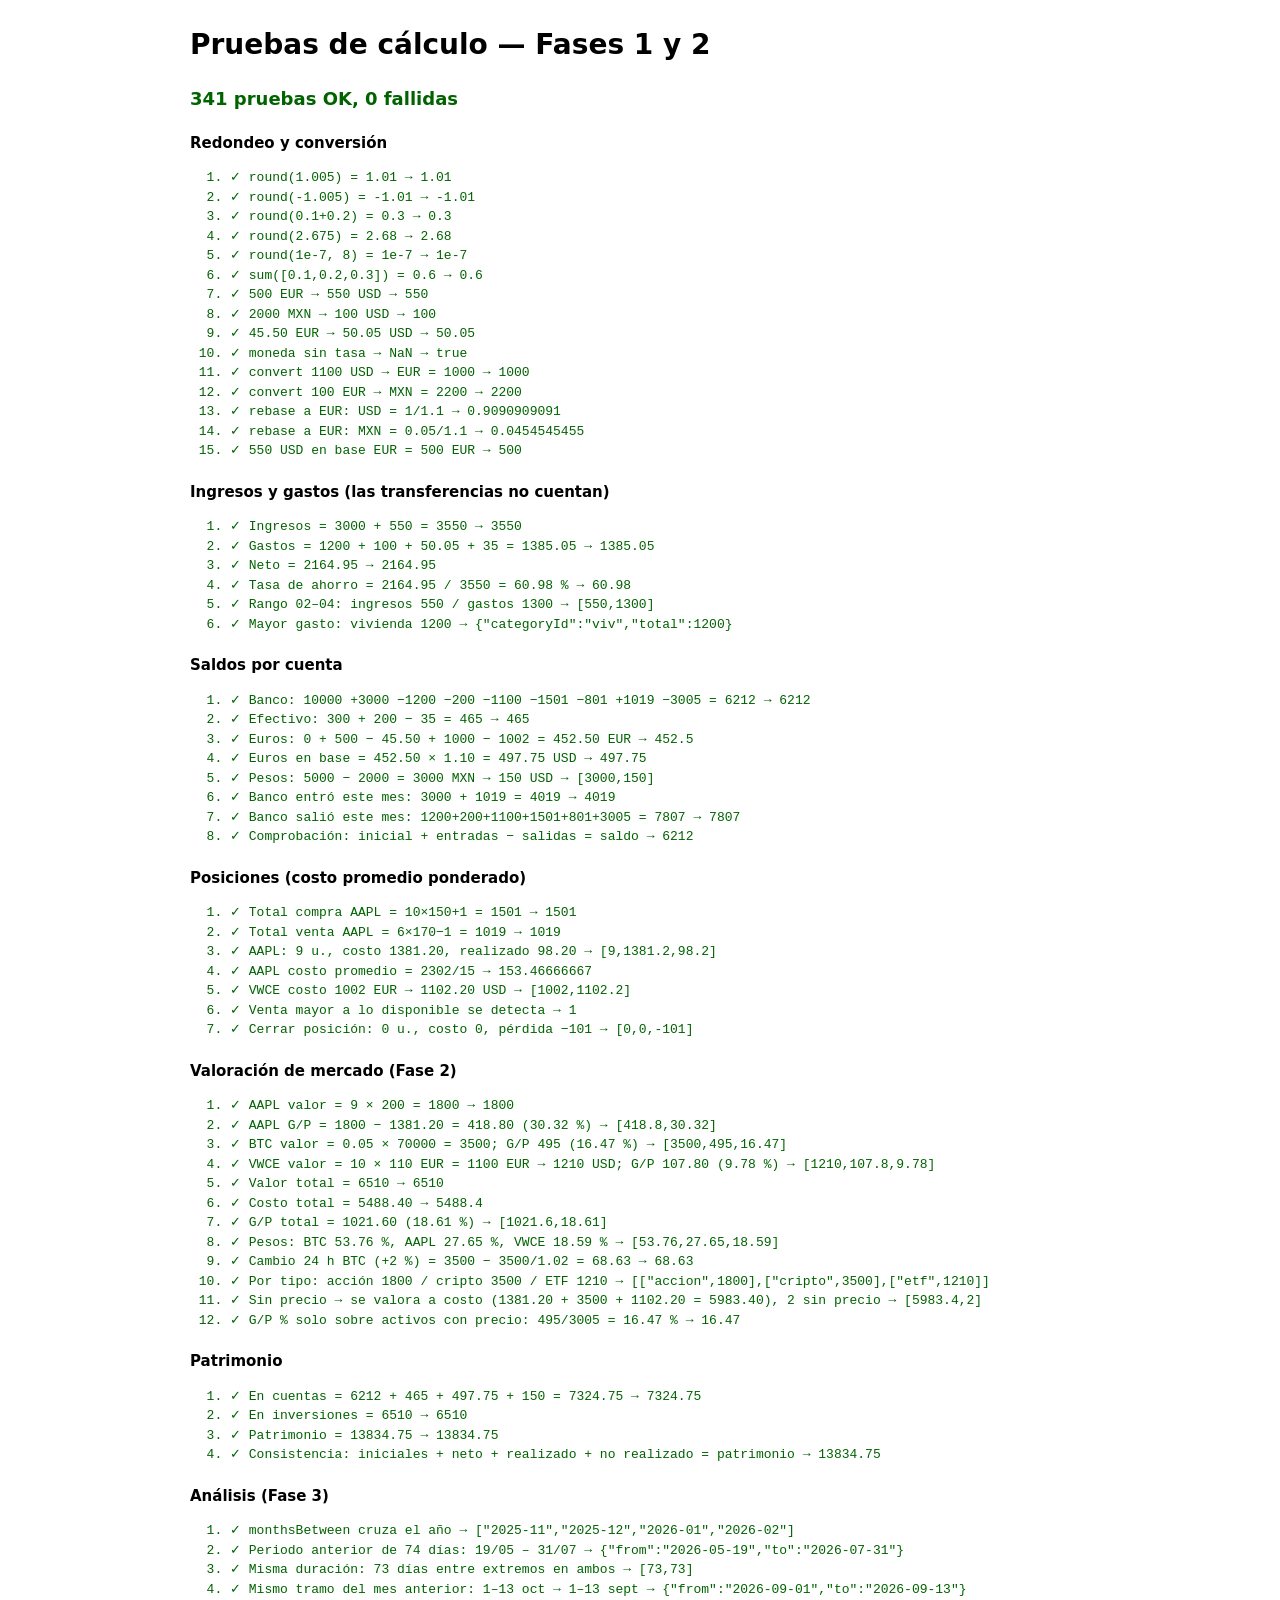
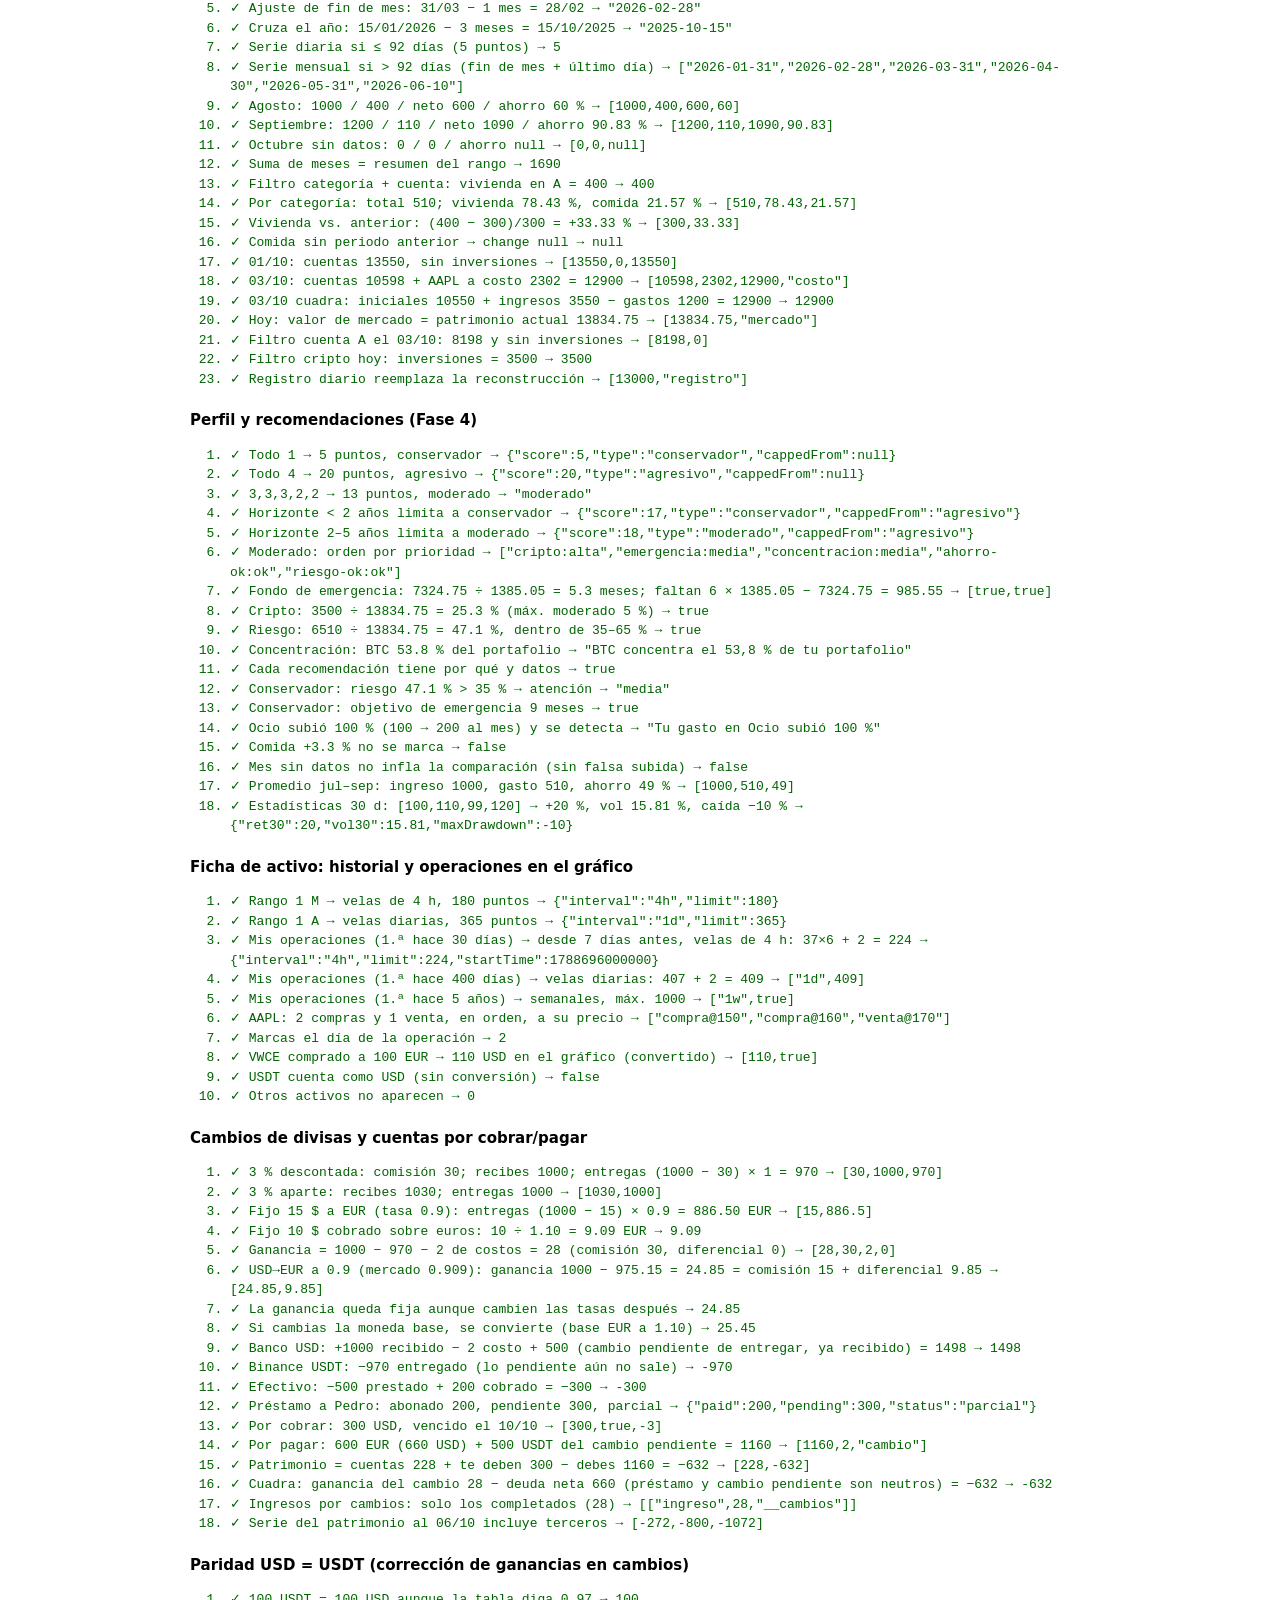
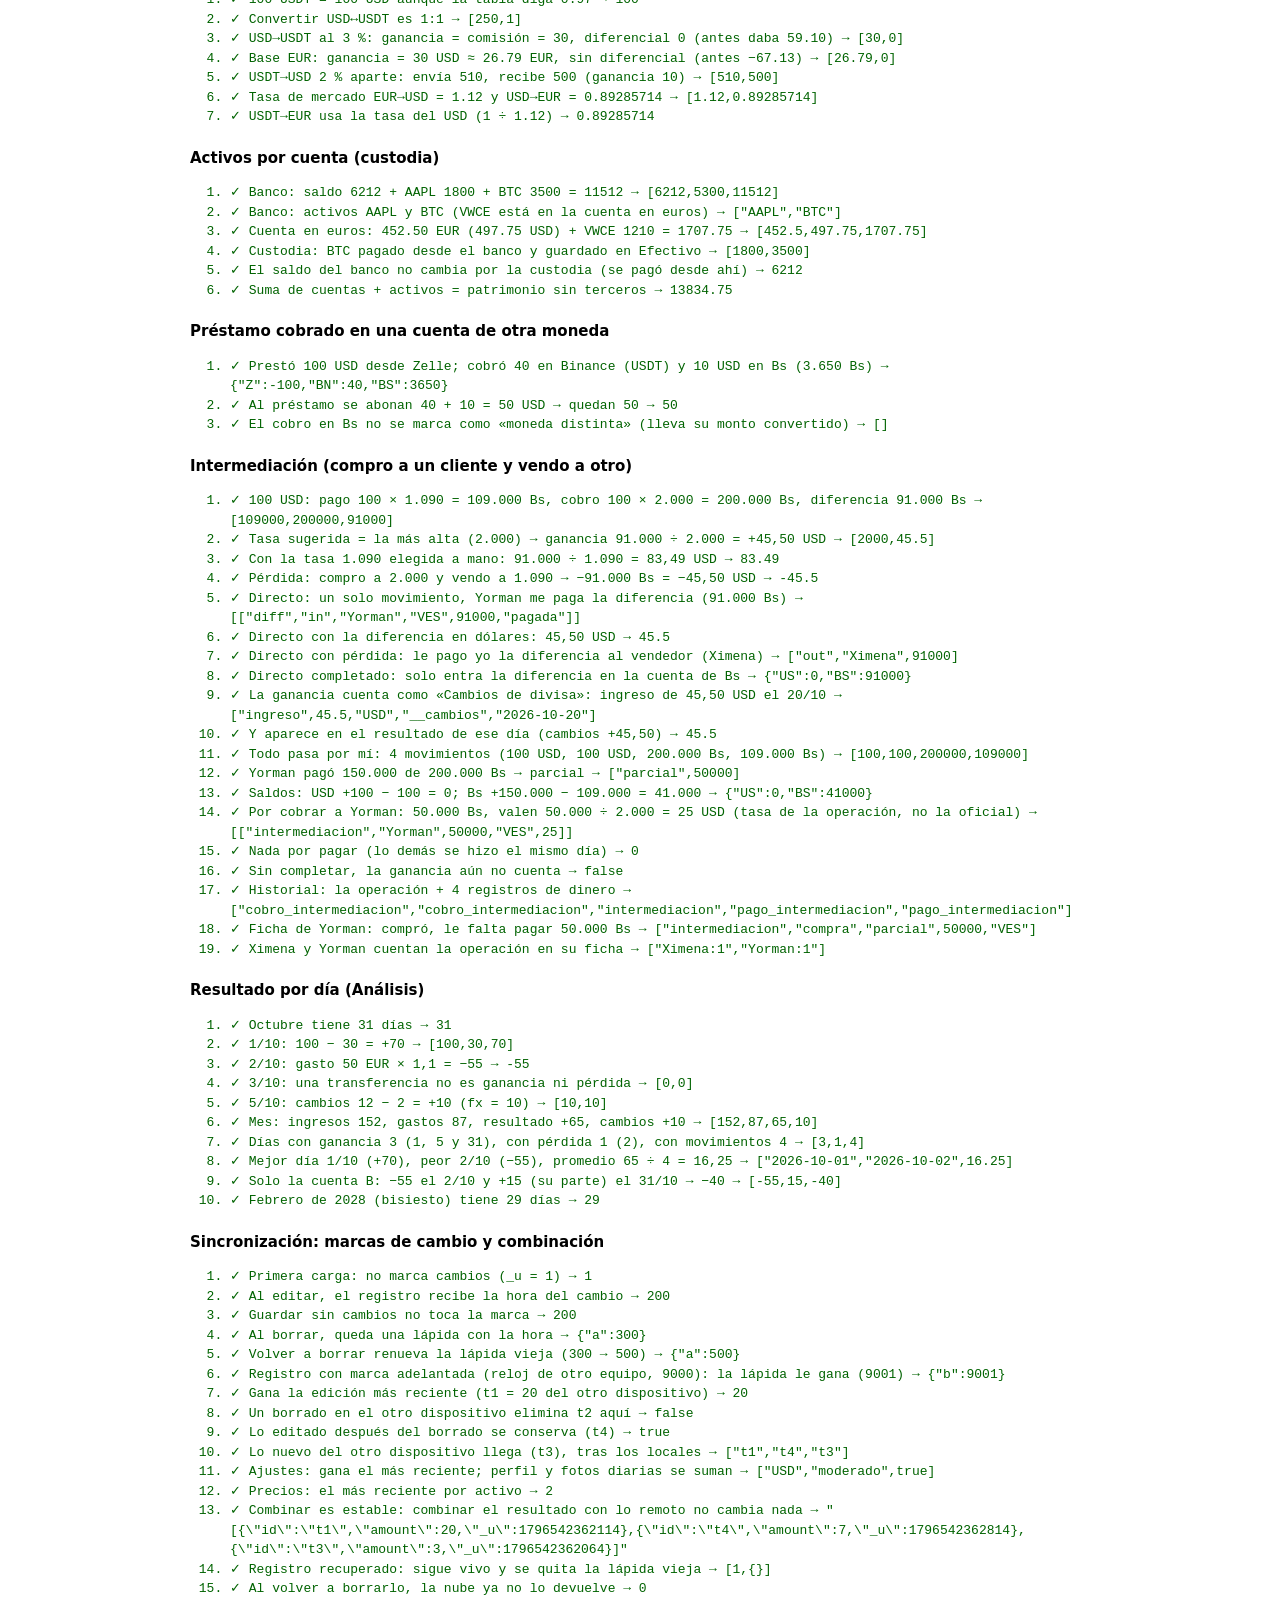
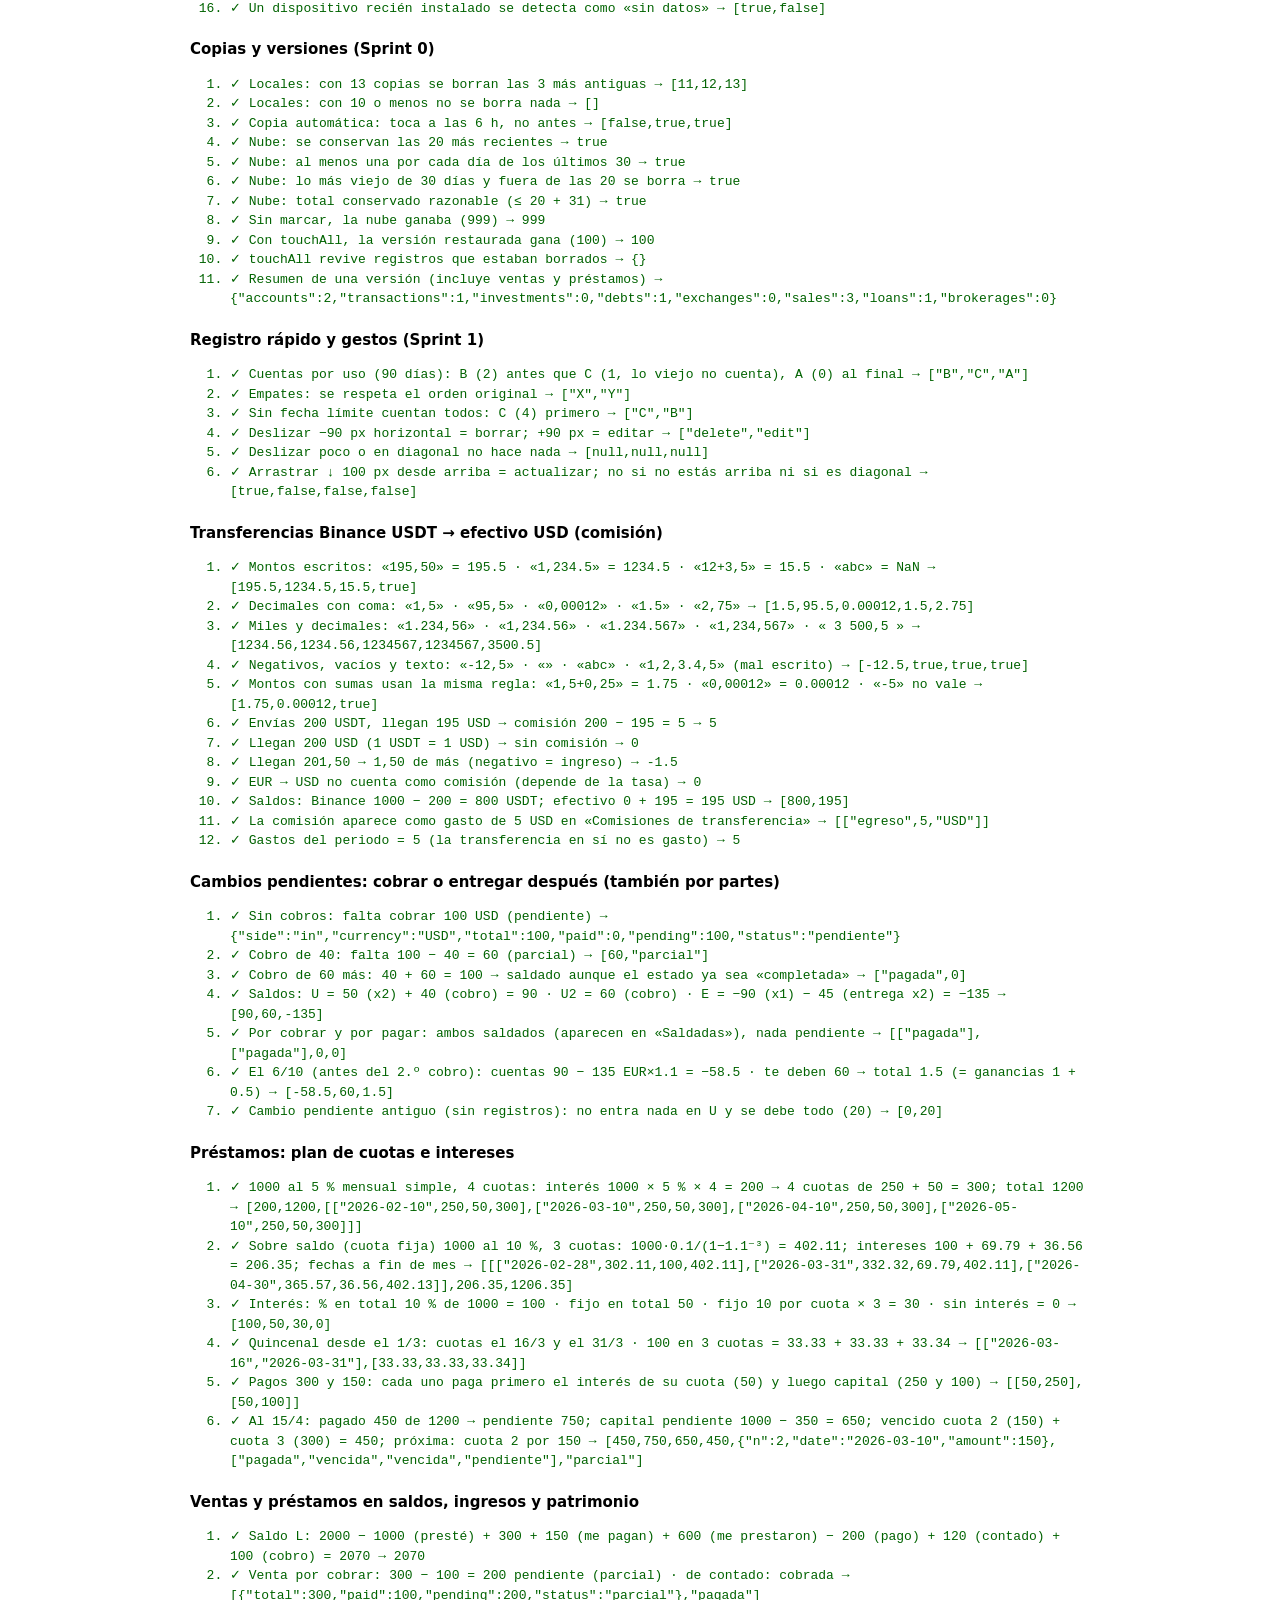
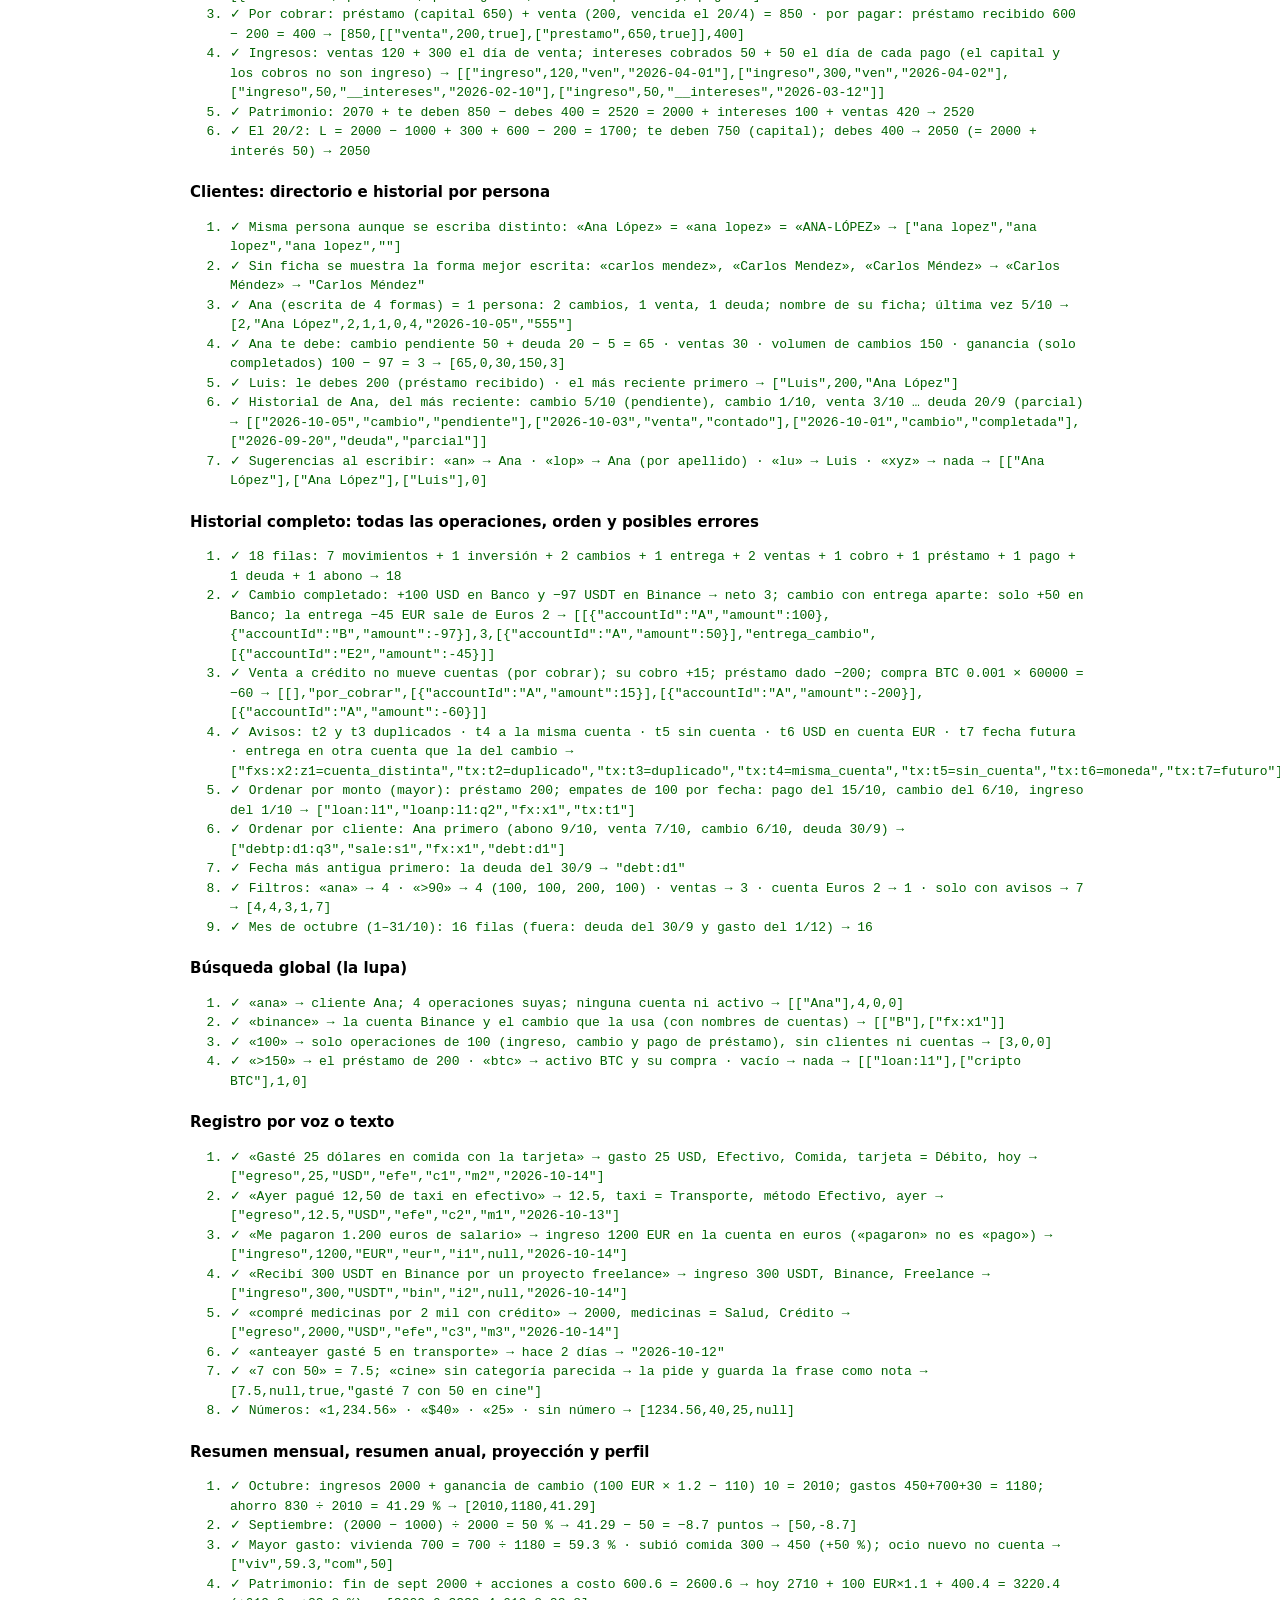
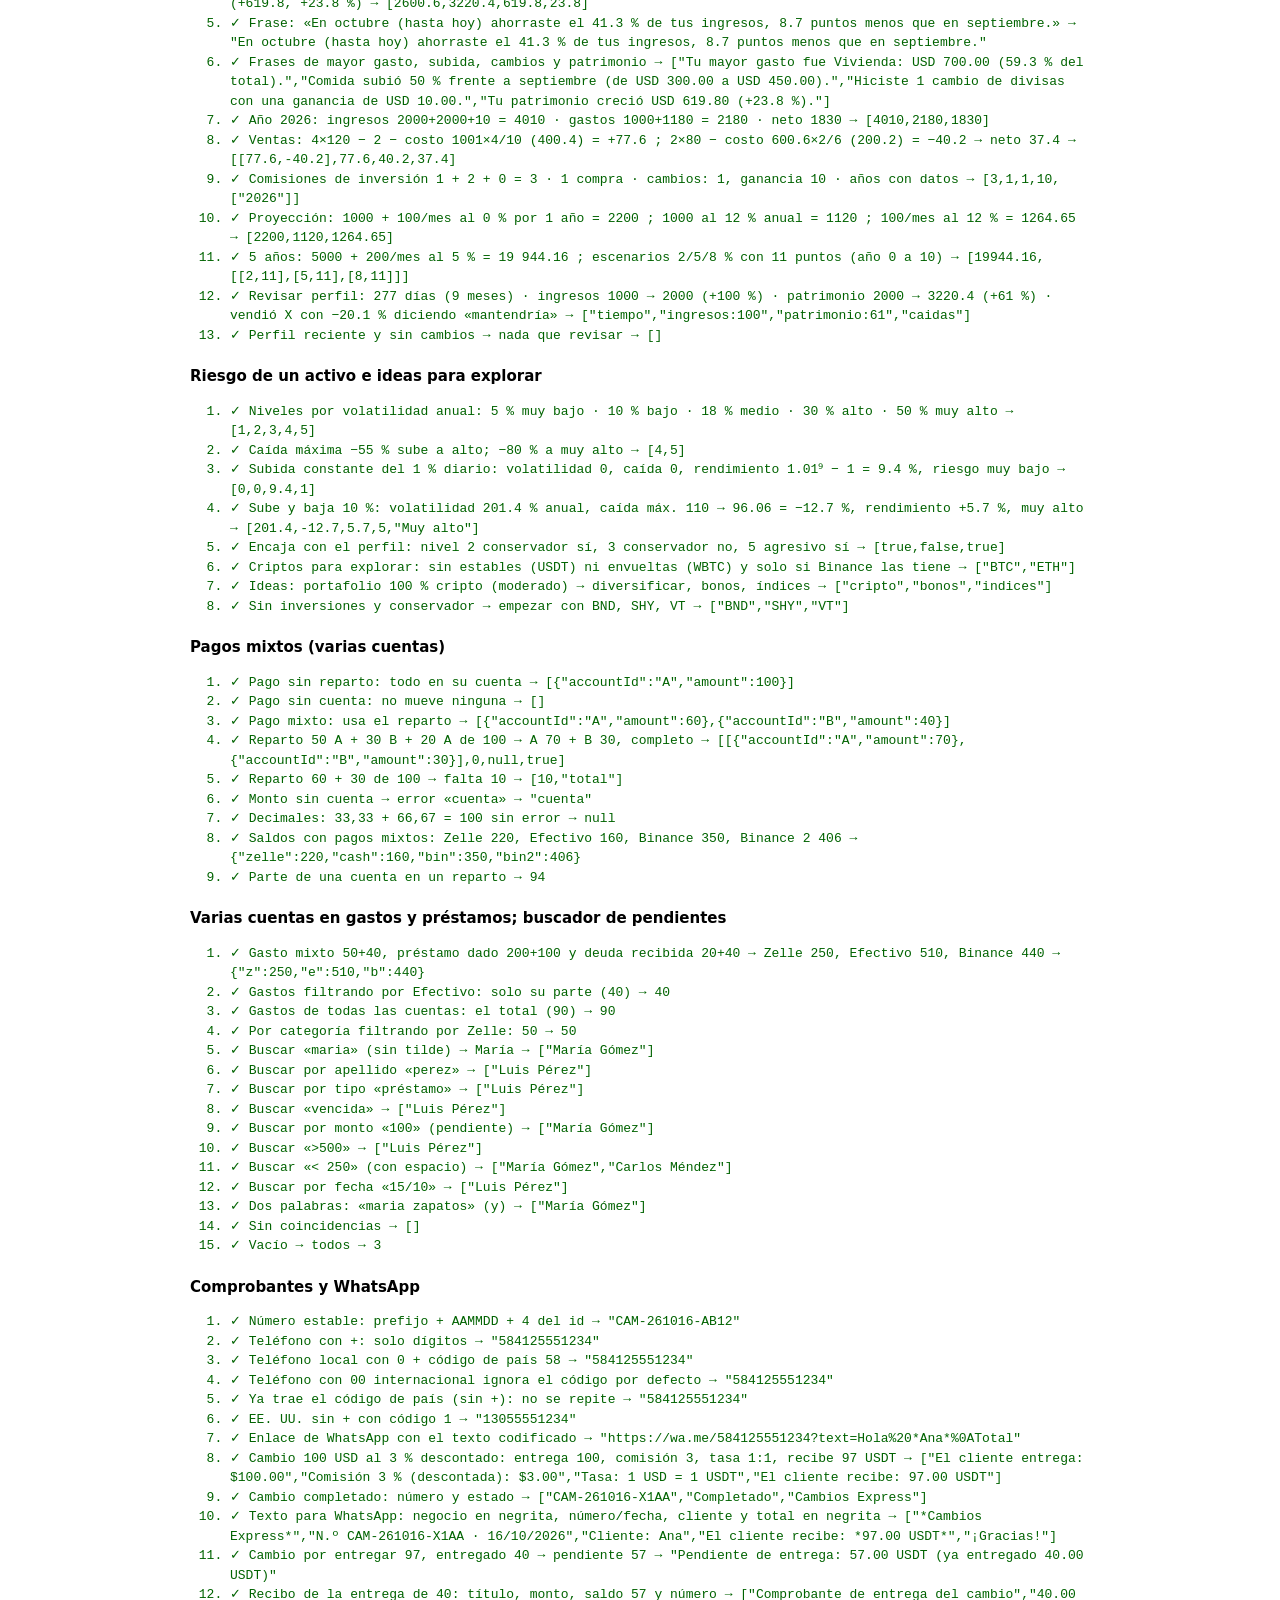
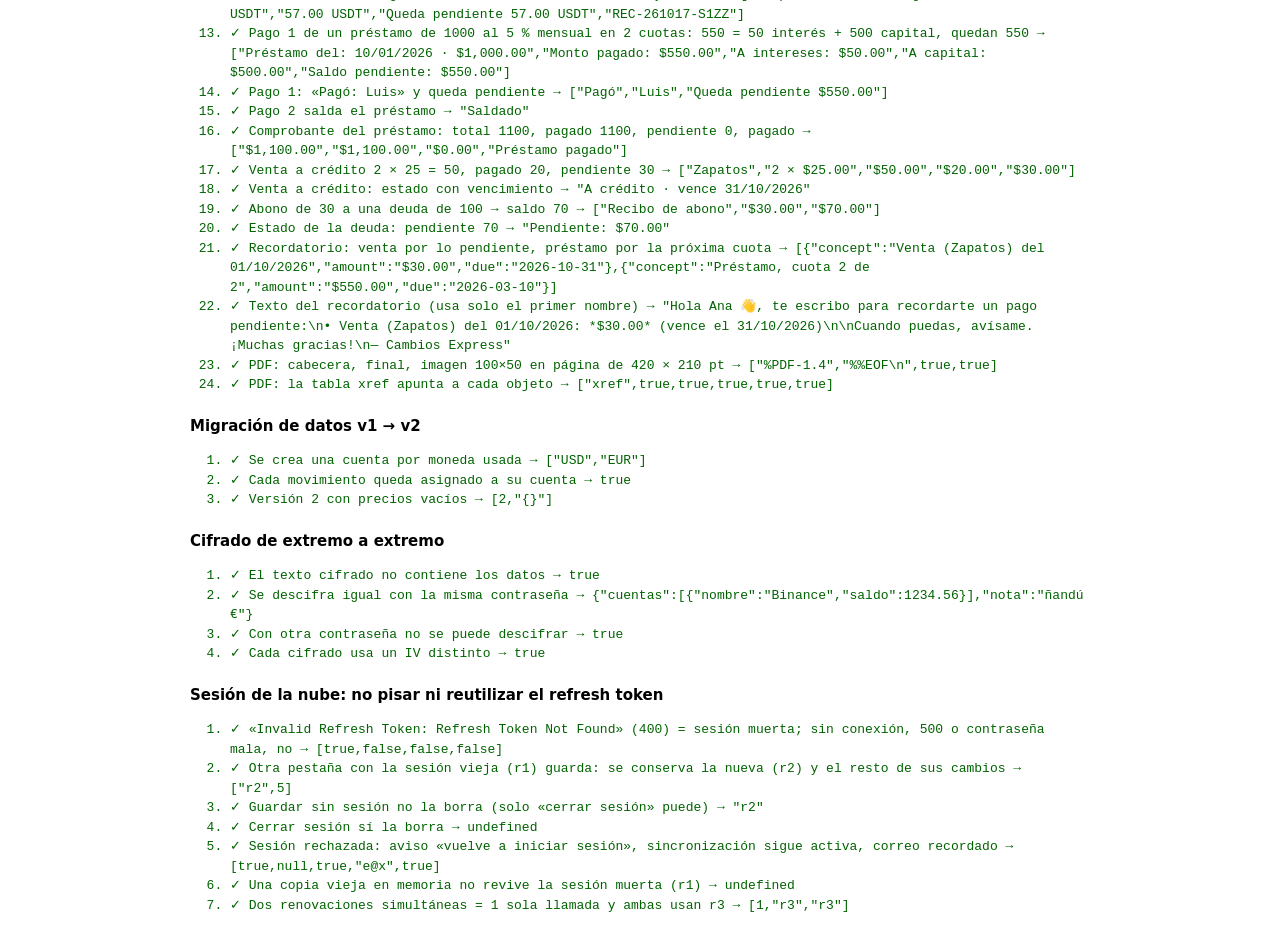
==== commit a3f48cb1: "Préstamos: cobrar o pagar desde cualquier cuenta, también en otra moneda - El pago de un préstamo of" ====
--- a/tests/index.html
+++ b/tests/index.html
@@ -328,6 +328,18 @@
     eq('Custodia: BTC pagado desde el banco y guardado en Efectivo', [C.accountHoldings(moved, 'A').portfolio.value, C.accountHoldings(moved, 'B').portfolio.value], [1800, 3500]);
     eq('El saldo del banco no cambia por la custodia (se pagó desde ahí)', C.accountHoldings(moved, 'A').cash, 6212);
     eq('Suma de cuentas + activos = patrimonio sin terceros', C.round(['A', 'B', 'C', 'D'].reduce(function (s, id) { return s + C.accountHoldings(state, id).total; }, 0)), nw.total);
+
+    section('Préstamo cobrado en una cuenta de otra moneda');
+    var lnS = { settings: { baseCurrency: 'USD', rates: { USD: 1, VES: 0.0025, USDT: 1 } },
+      accounts: [{ id: 'Z', name: 'Zelle', currency: 'USD', initialBalance: 0 }, { id: 'BN', name: 'Binance', currency: 'USDT', initialBalance: 0 }, { id: 'BS', name: 'Banco Bs', currency: 'VES', initialBalance: 0 }],
+      transactions: [], investments: [], debts: [], exchanges: [], sales: [], brokerages: [],
+      loans: [{ id: 'L9', kind: 'otorgado', person: 'Pedro', principal: 100, currency: 'USD', date: '2026-10-01', accountId: 'Z', installments: 1, period: 'mensual', interest: { mode: 'ninguno' },
+        payments: [{ id: 'q1', date: '2026-10-10', amount: 40, accountId: 'BN' }, { id: 'q2', date: '2026-10-15', amount: 10, accountId: 'BS', accAmount: 3650, accCurrency: 'VES' }] }] };
+    var lnB = {}; C.accountBalances(lnS).forEach(function (a) { lnB[a.account.id] = a.balance; });
+    eq('Prestó 100 USD desde Zelle; cobró 40 en Binance (USDT) y 10 USD en Bs (3.650 Bs)', lnB, { Z: -100, BN: 40, BS: 3650 });
+    eq('Al préstamo se abonan 40 + 10 = 50 USD → quedan 50', C.loanStatus(lnS.loans[0], '2026-10-20').pending, 50);
+    var lnIss = C.ledgerIssues(C.ledger(lnS), lnS, '2026-10-20');
+    eq('El cobro en Bs no se marca como «moneda distinta» (lleva su monto convertido)', Object.keys(lnIss).filter(function (k) { return lnIss[k].indexOf('moneda') >= 0; }), []);
 
     section('Intermediación (compro a un cliente y vendo a otro)');
     var bq = C.brokerQuote({ amount: 100, buyRate: 1090, sellRate: 2000 });
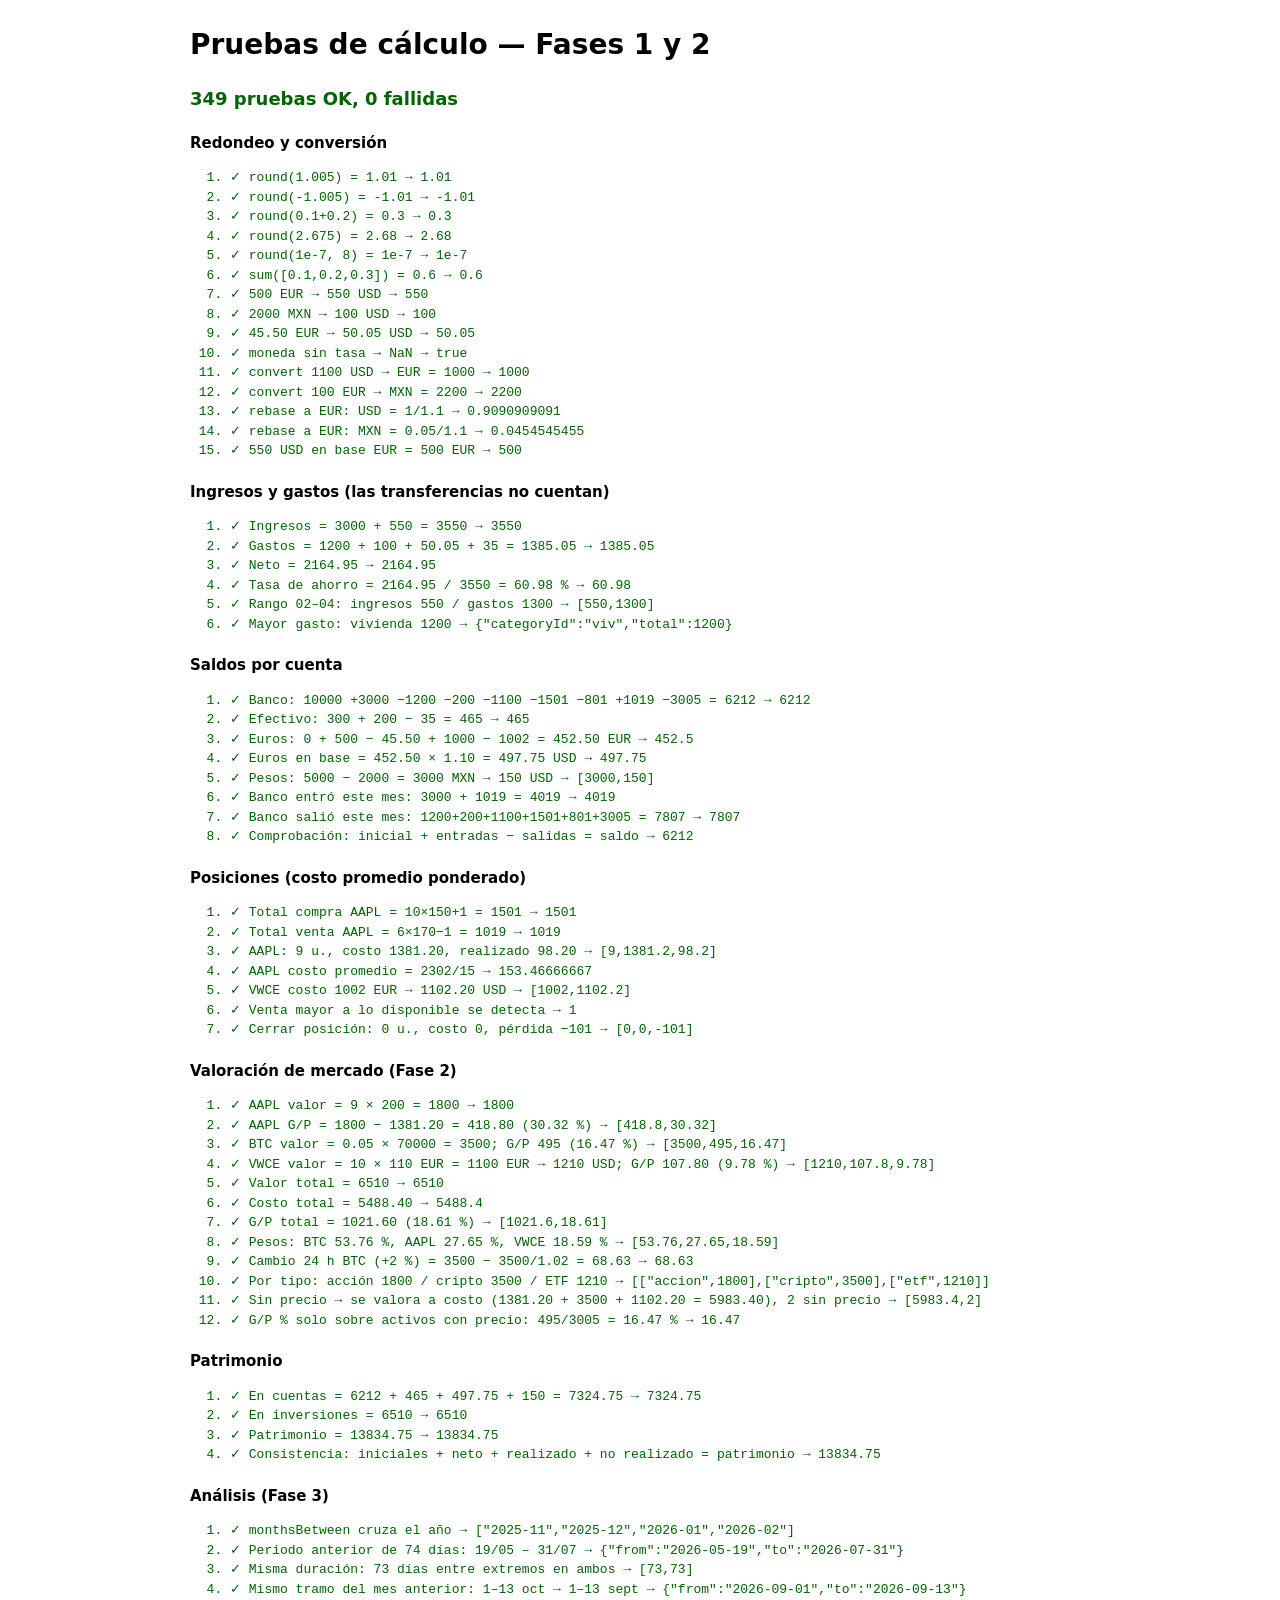
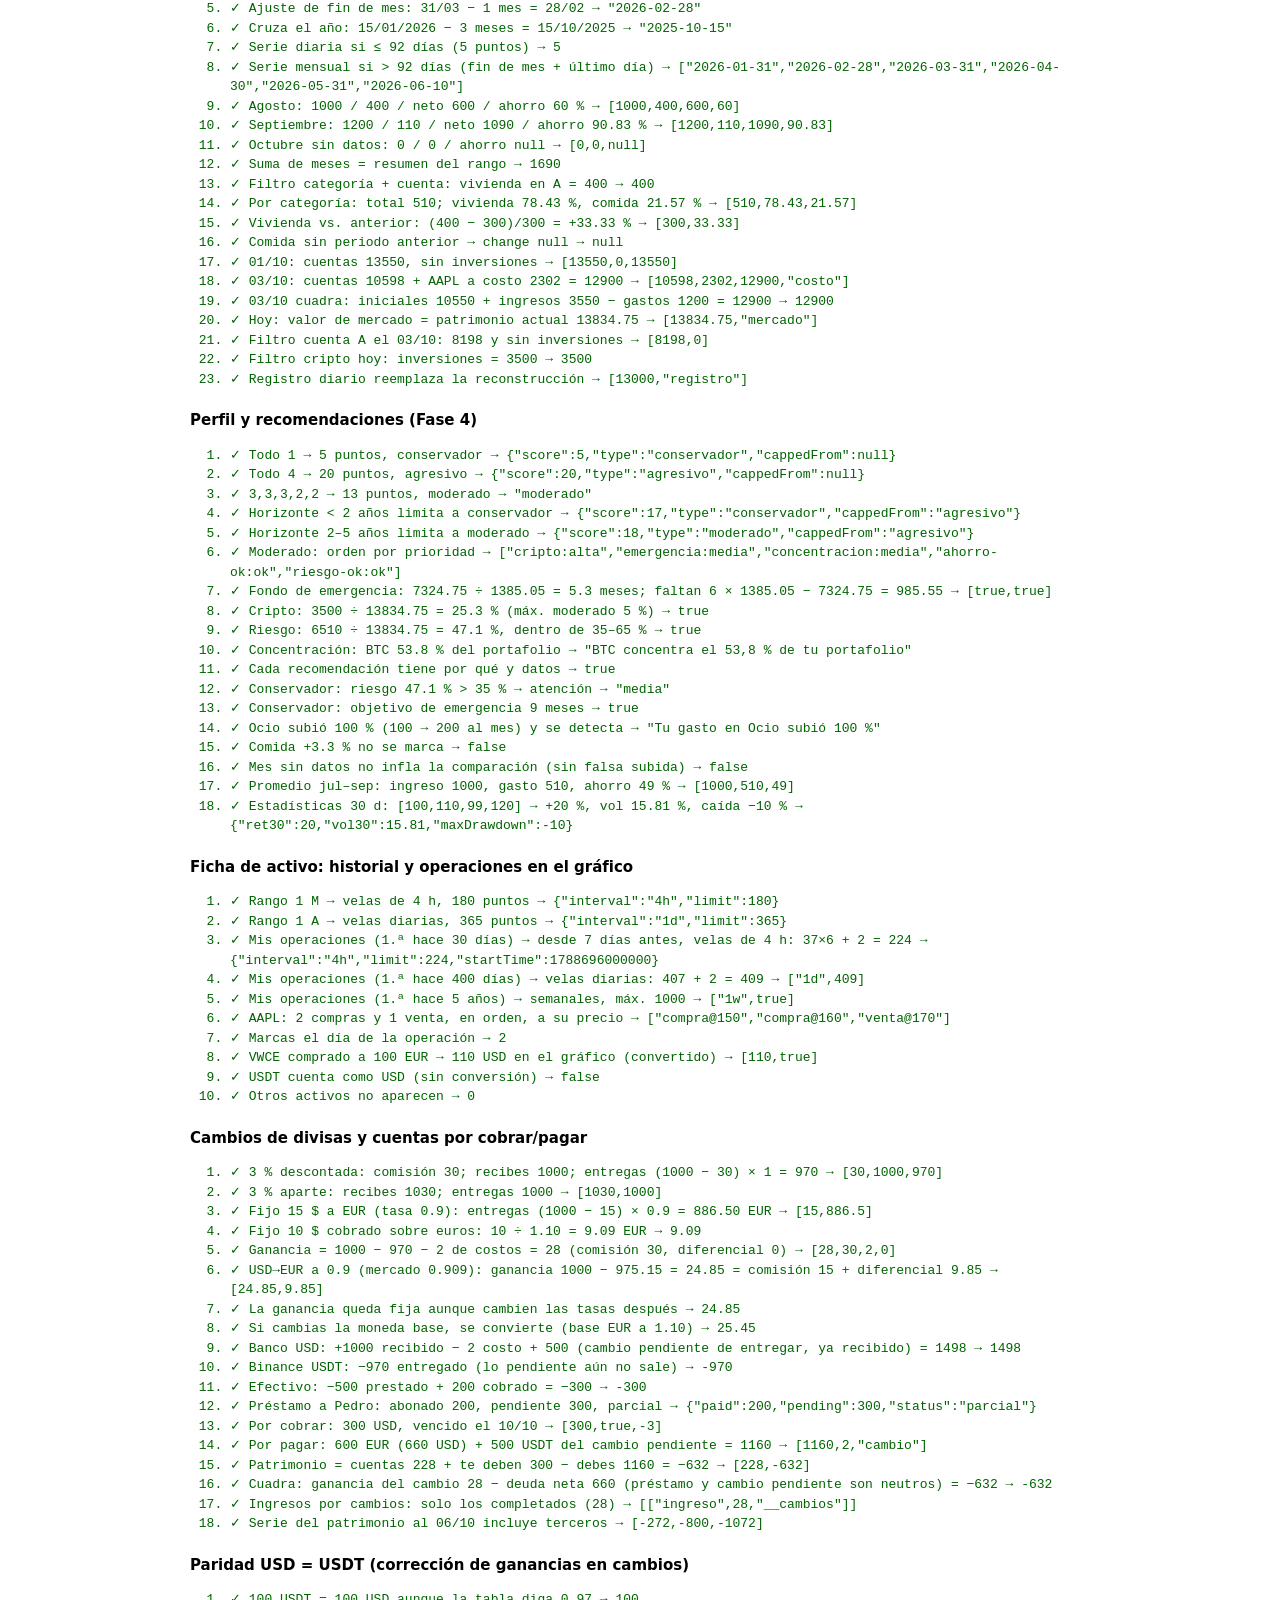
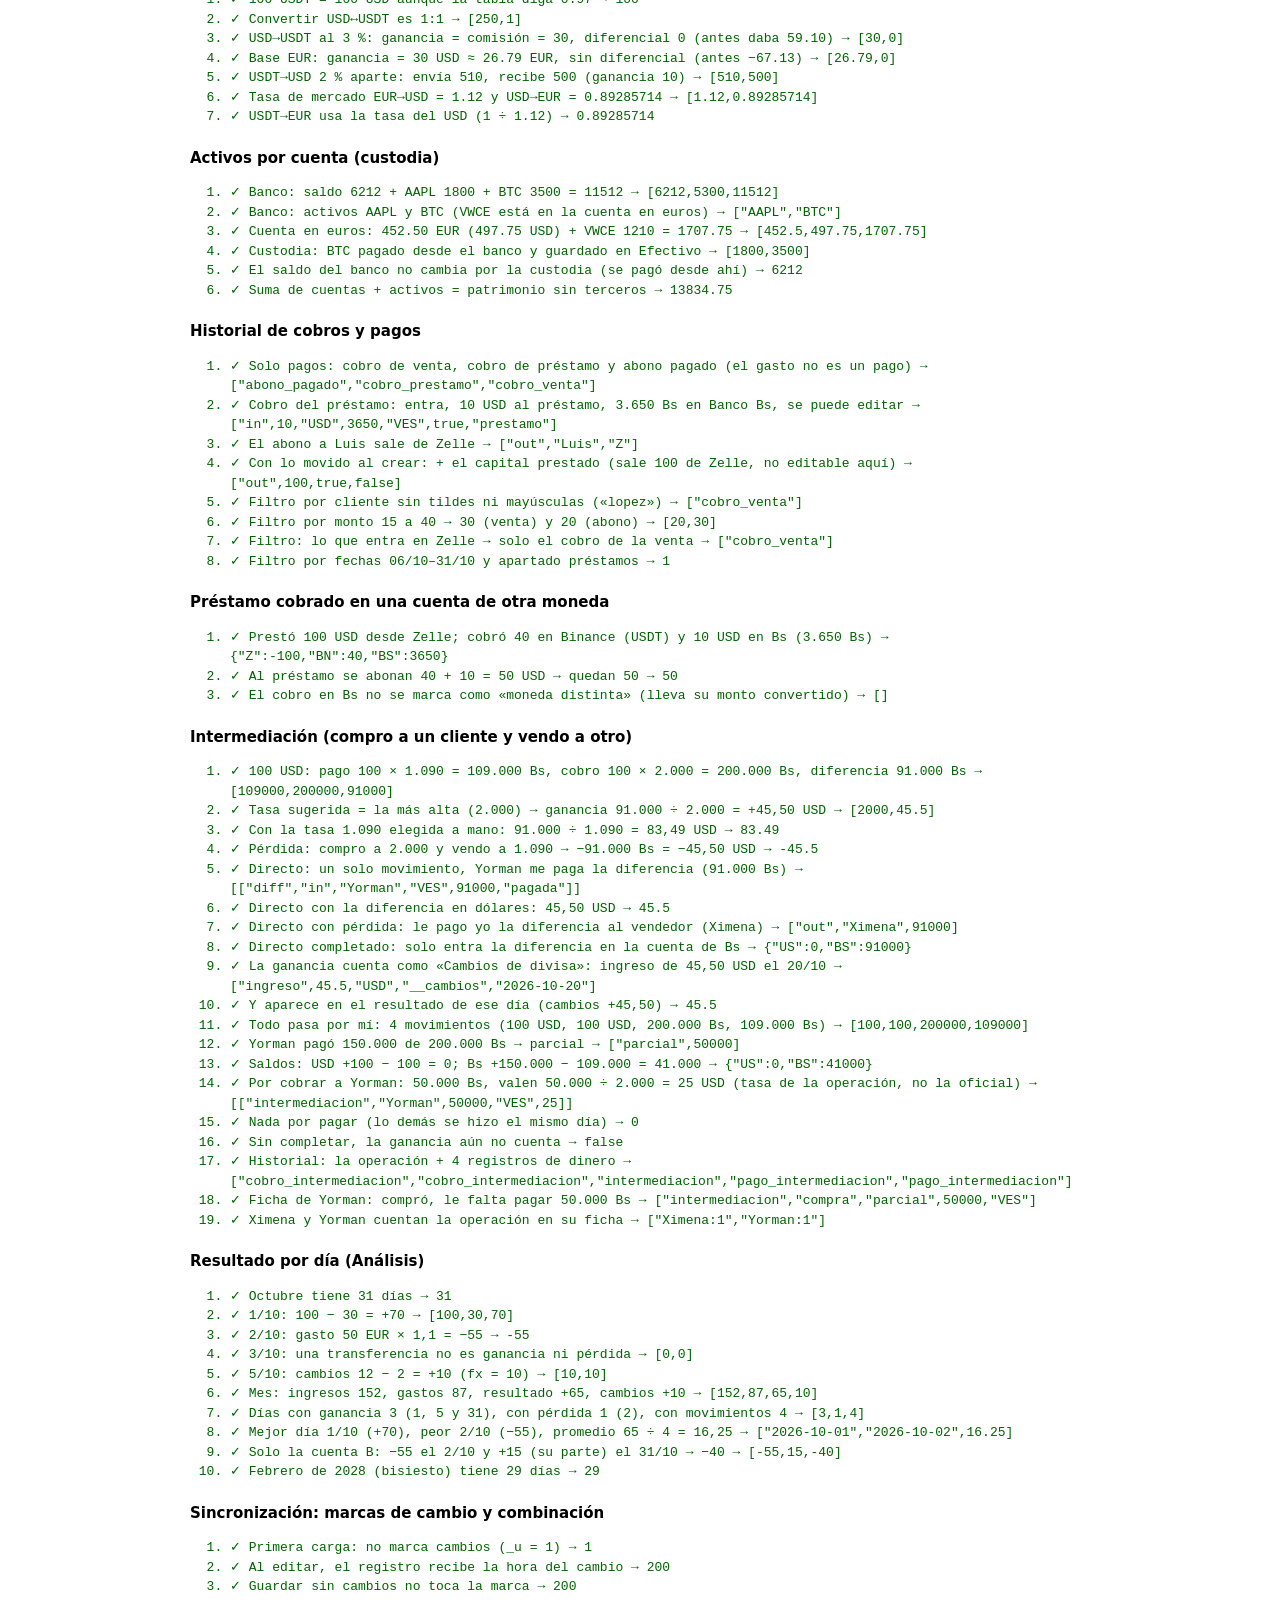
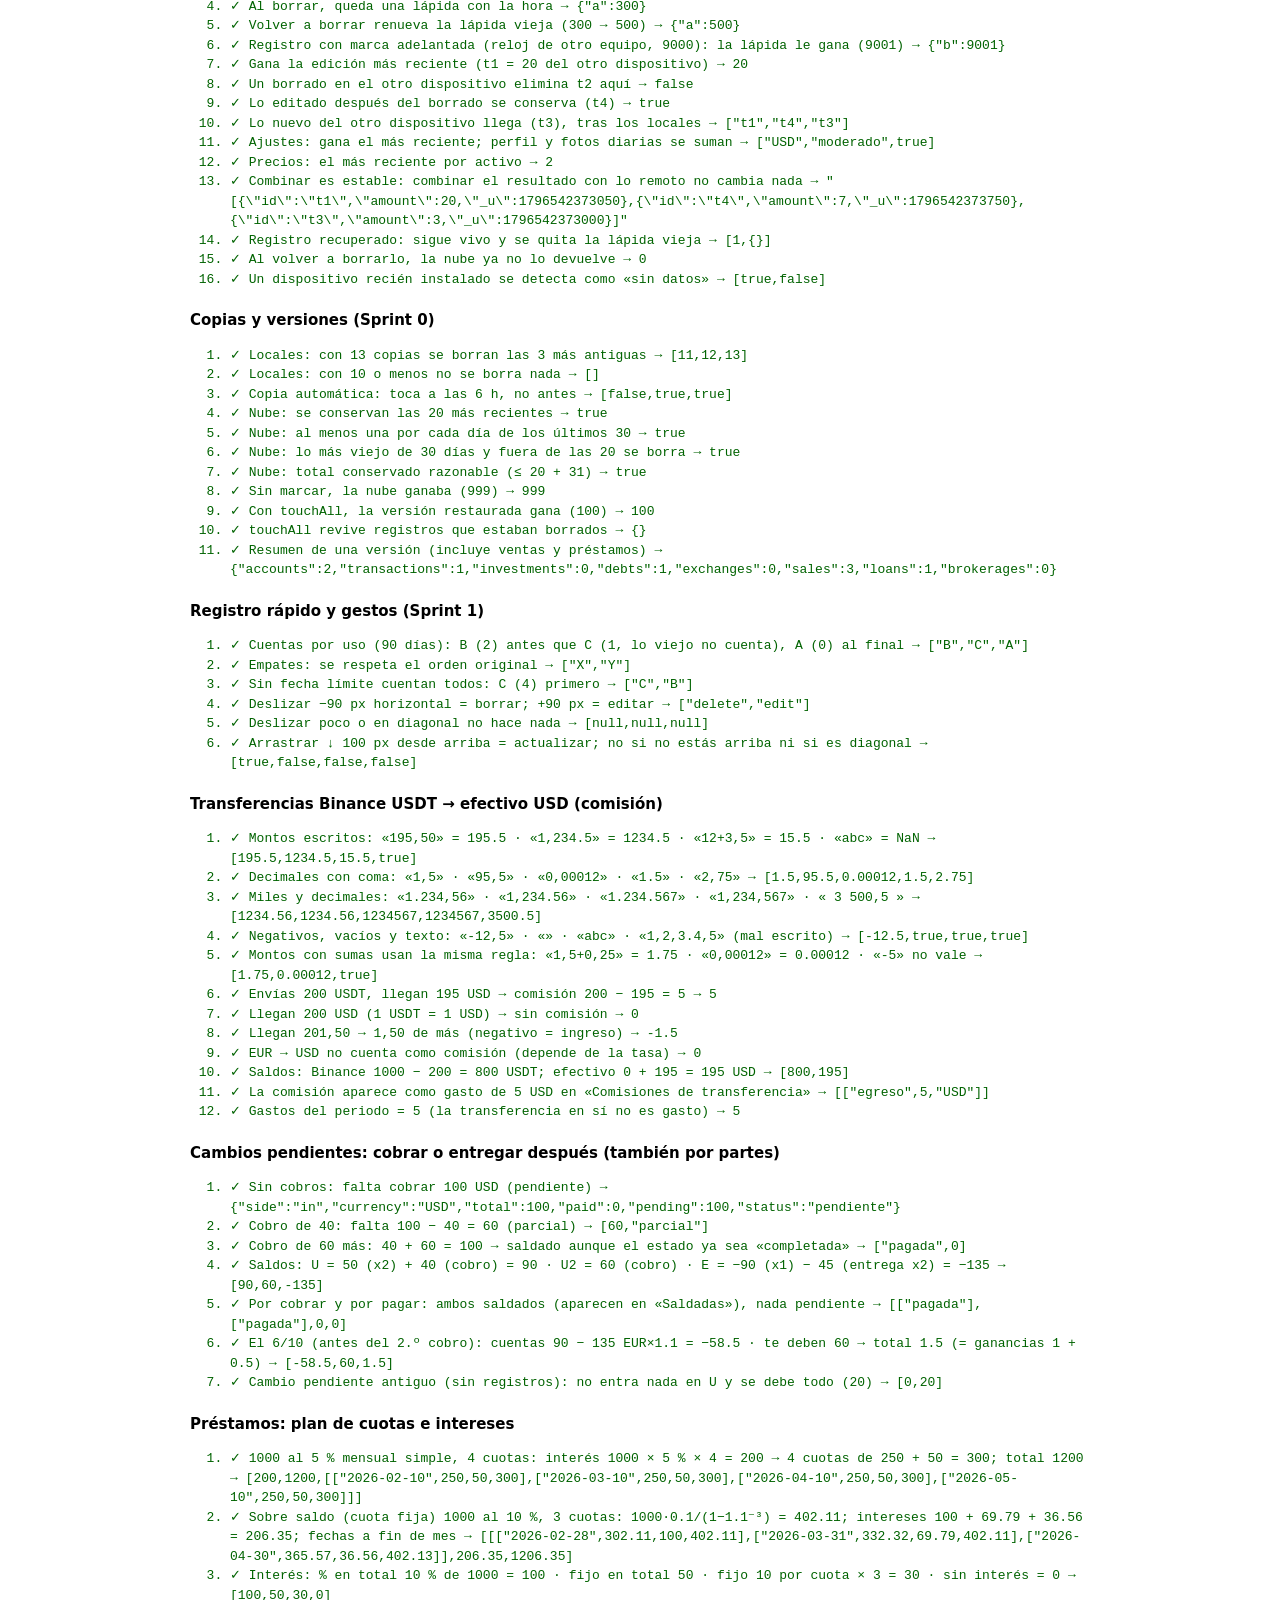
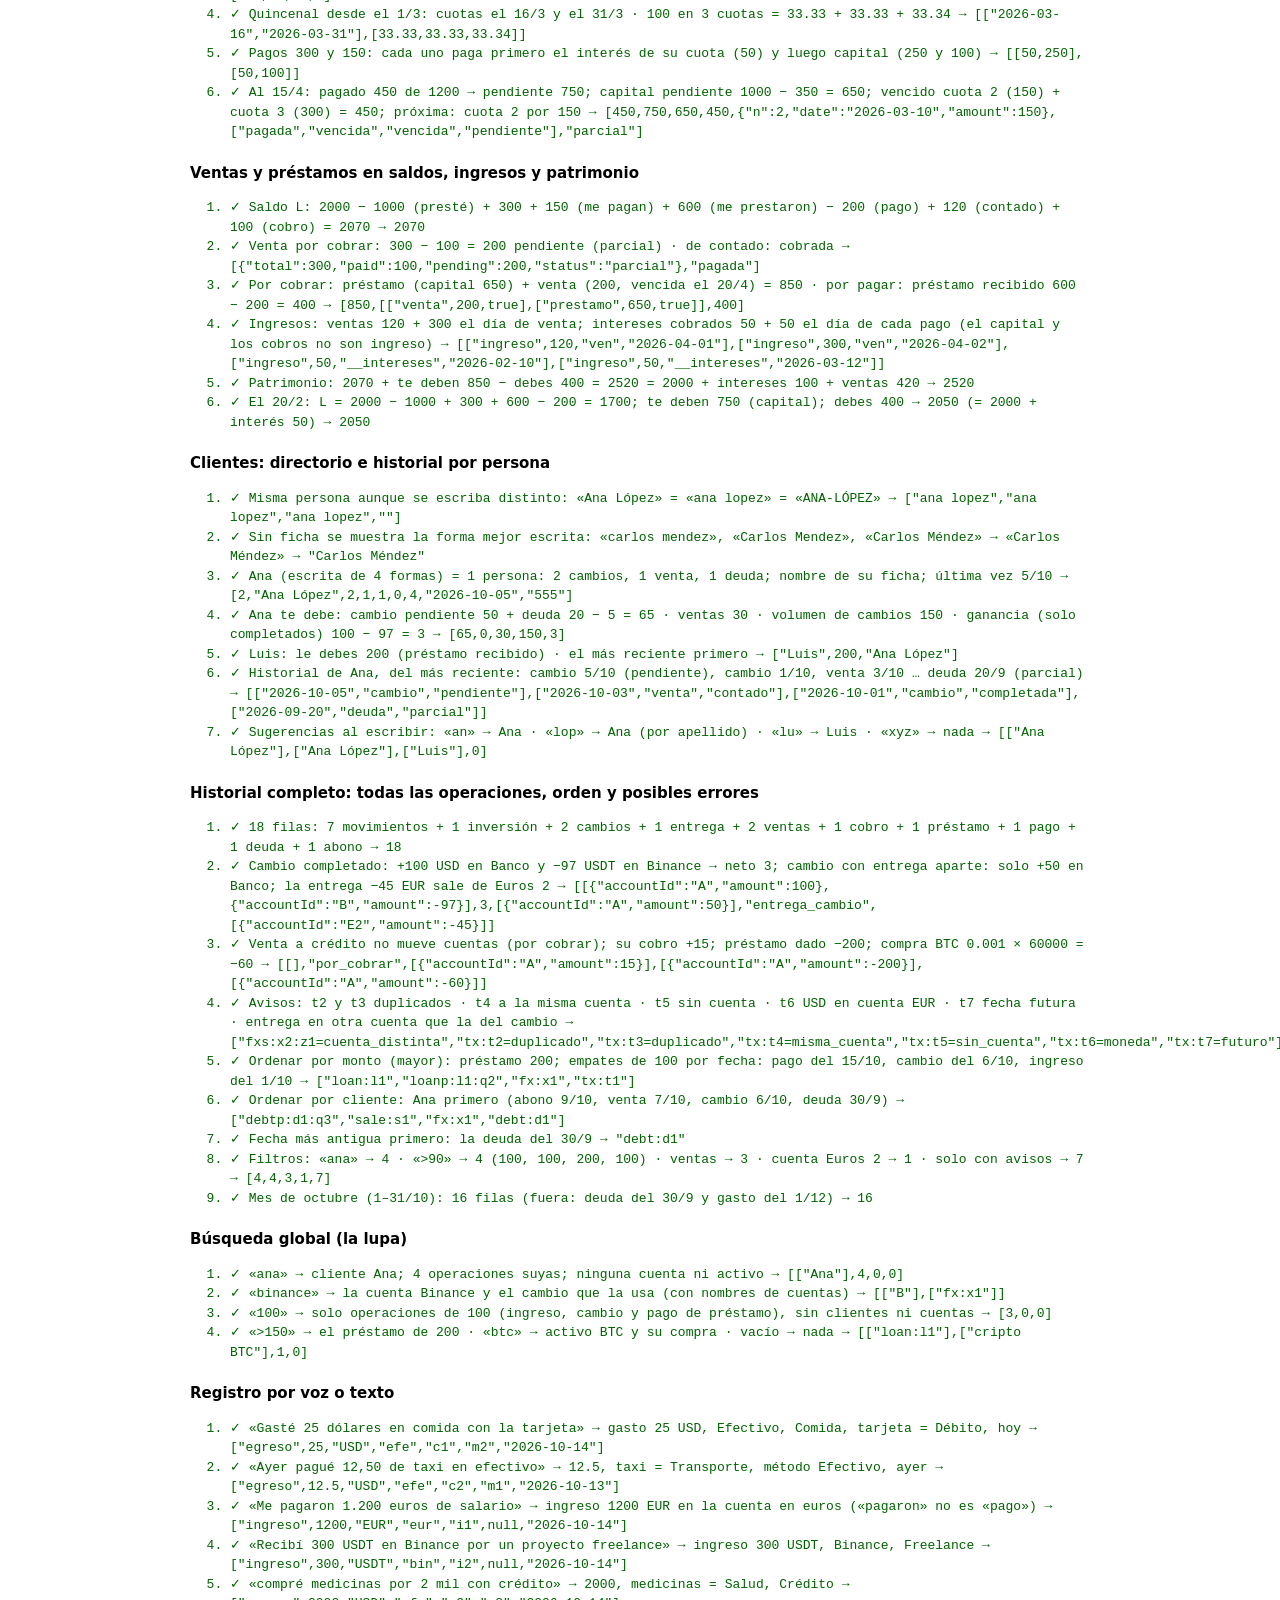
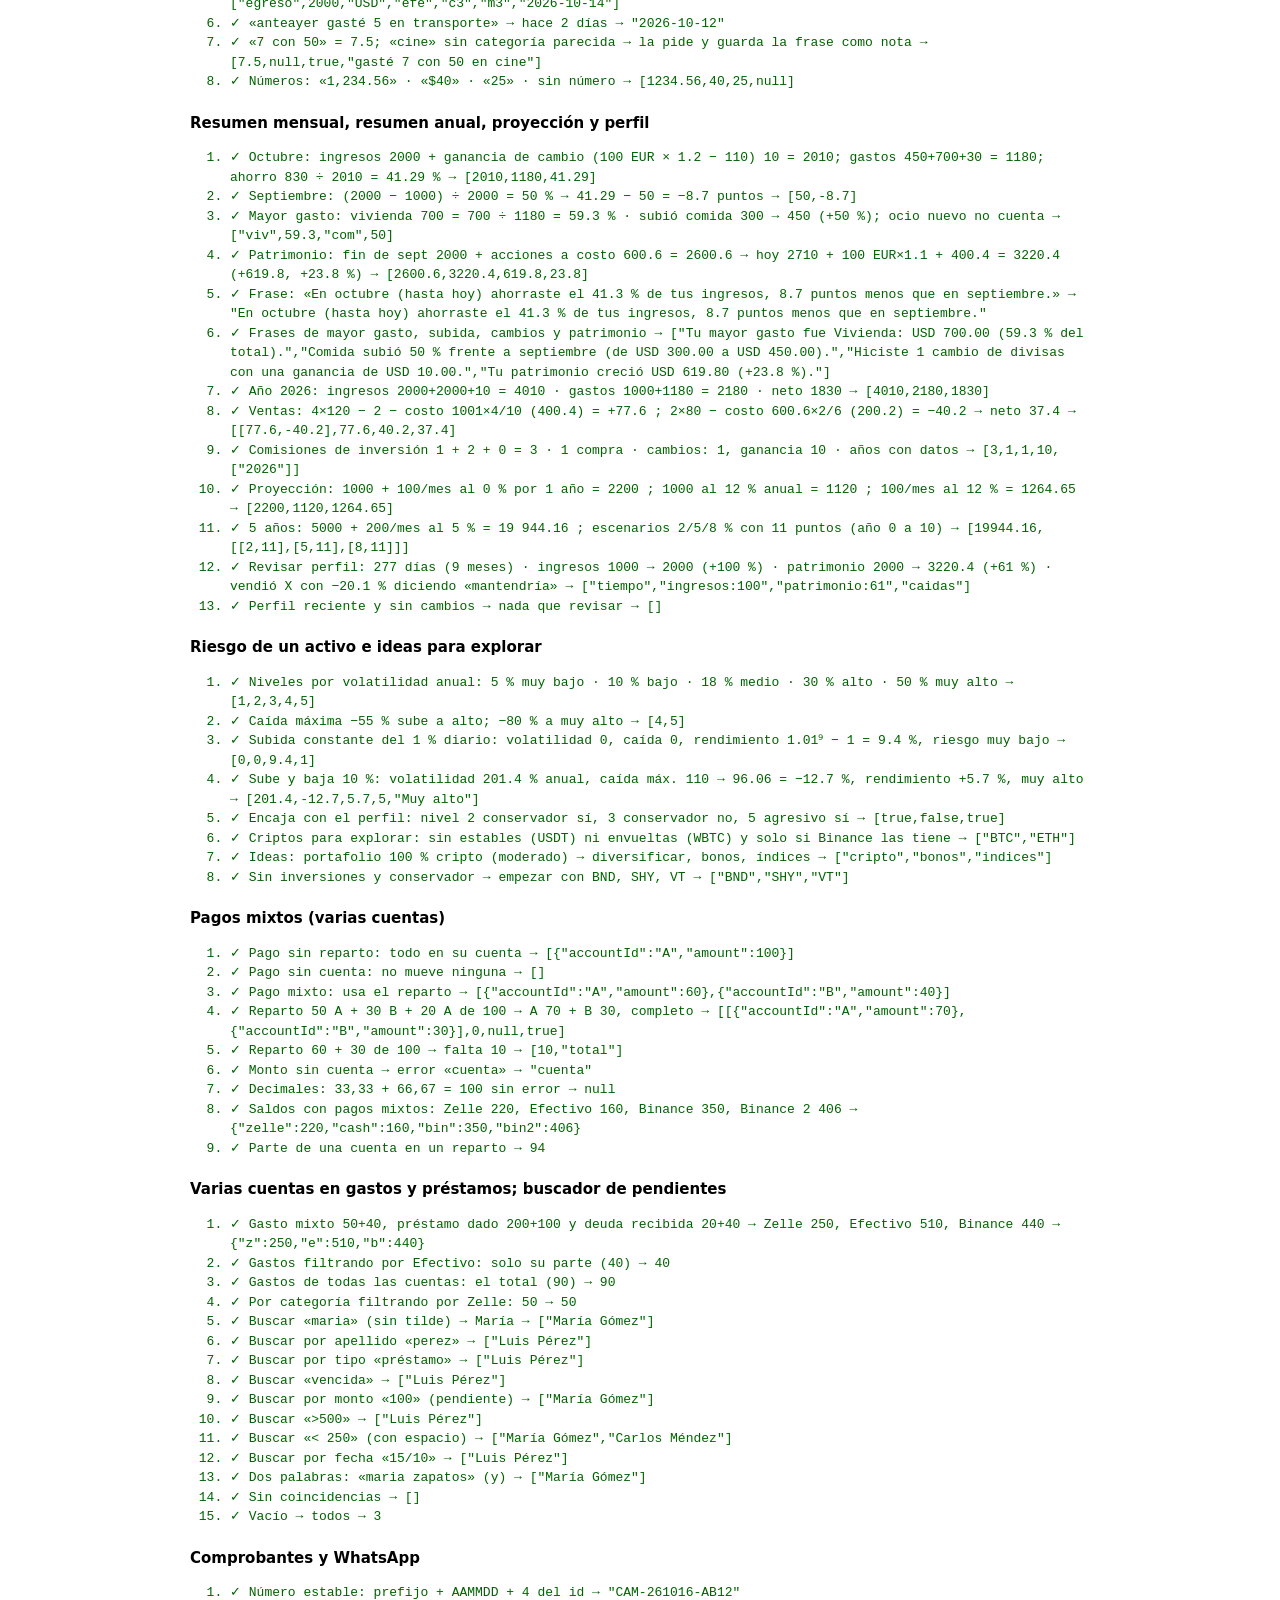
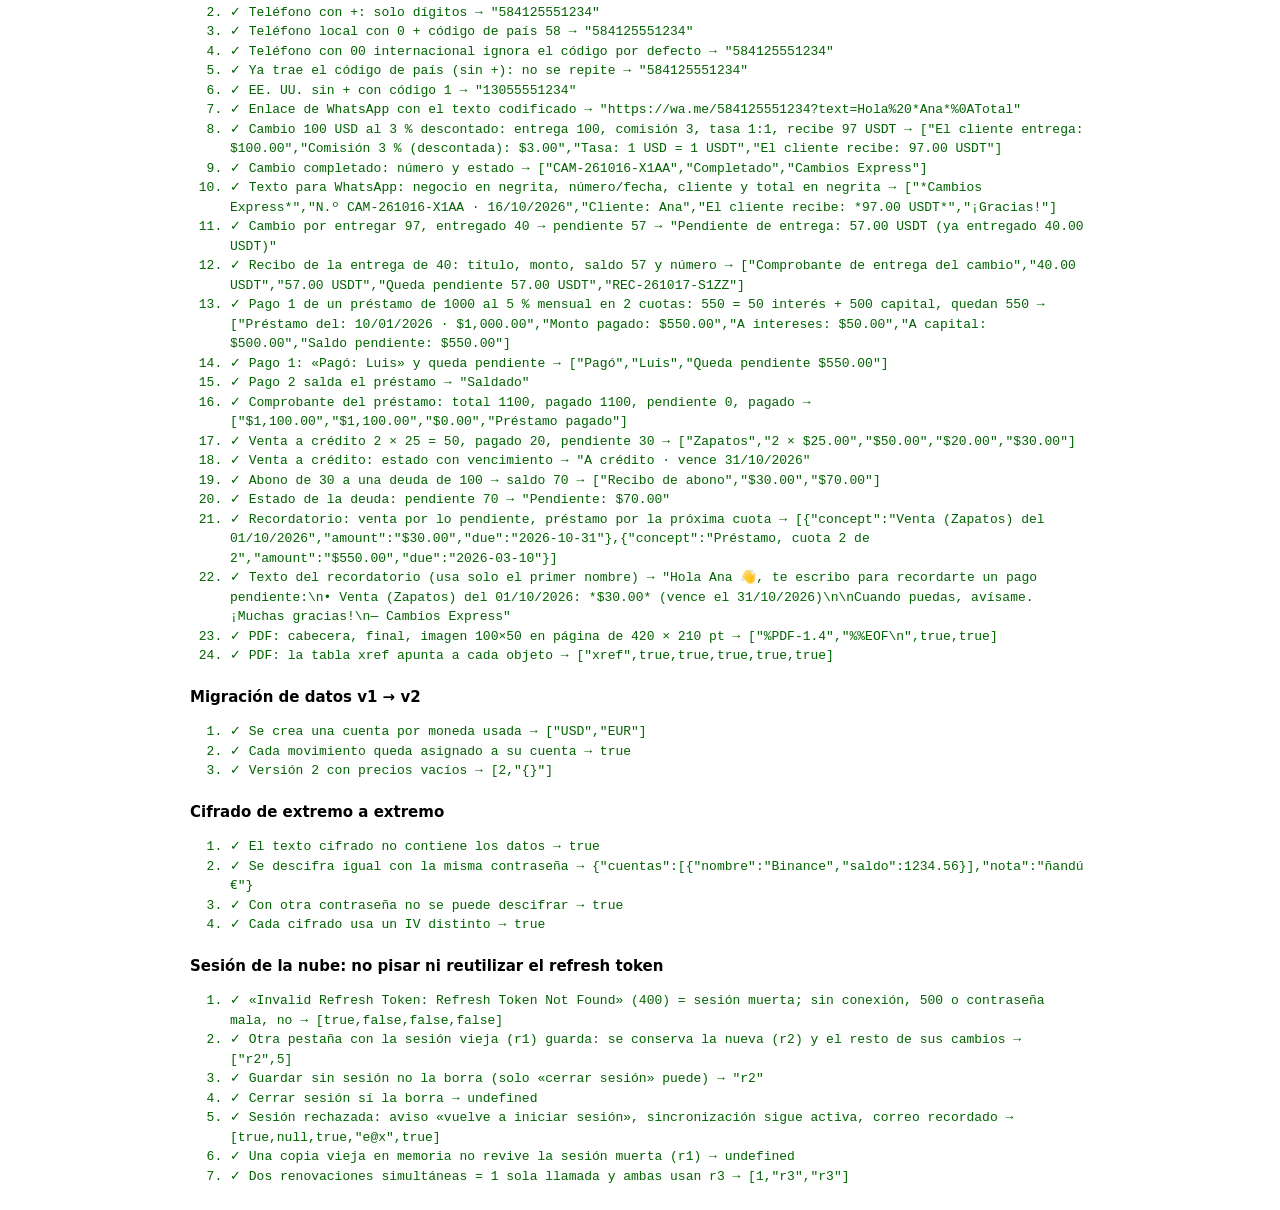
==== commit 737dff10: "Historial de cobros y pagos con filtros y edición de cada pago - Movimientos → «Cobros y pagos»: tod" ====
--- a/tests/index.html
+++ b/tests/index.html
@@ -328,6 +328,27 @@
     eq('Custodia: BTC pagado desde el banco y guardado en Efectivo', [C.accountHoldings(moved, 'A').portfolio.value, C.accountHoldings(moved, 'B').portfolio.value], [1800, 3500]);
     eq('El saldo del banco no cambia por la custodia (se pagó desde ahí)', C.accountHoldings(moved, 'A').cash, 6212);
     eq('Suma de cuentas + activos = patrimonio sin terceros', C.round(['A', 'B', 'C', 'D'].reduce(function (s, id) { return s + C.accountHoldings(state, id).total; }, 0)), nw.total);
+
+    section('Historial de cobros y pagos');
+    var pr0 = C.paymentRows(C.ledger(lnS0()), false), pr1 = C.paymentRows(C.ledger(lnS0()), true);
+    function lnS0() {
+      return { settings: { baseCurrency: 'USD', rates: { USD: 1, VES: 0.0025, USDT: 1 } },
+        accounts: [{ id: 'Z', name: 'Zelle', currency: 'USD', initialBalance: 0 }, { id: 'BS', name: 'Banco Bs', currency: 'VES', initialBalance: 0 }],
+        transactions: [{ id: 't1', type: 'egreso', date: '2026-10-02', amount: 9, currency: 'USD', accountId: 'Z', categoryId: 'x' }], investments: [], exchanges: [], brokerages: [],
+        sales: [{ id: 's1', date: '2026-10-03', client: 'Ana López', concept: 'Zapatos', amount: 80, currency: 'USD', mode: 'credito', payments: [{ id: 'sp1', date: '2026-10-05', amount: 30, accountId: 'Z' }] }],
+        loans: [{ id: 'l1', kind: 'otorgado', person: 'Pedro', principal: 100, currency: 'USD', date: '2026-10-01', accountId: 'Z', installments: 1, period: 'mensual', interest: { mode: 'ninguno' },
+          payments: [{ id: 'lp1', date: '2026-10-10', amount: 10, accountId: 'BS', accAmount: 3650, accCurrency: 'VES' }] }],
+        debts: [{ id: 'd1', kind: 'pagar', person: 'Luis', amount: 50, currency: 'USD', date: '2026-10-04', payments: [{ id: 'dp1', date: '2026-10-08', amount: 20, accountId: 'Z' }] }] };
+    }
+    eq('Solo pagos: cobro de venta, cobro de préstamo y abono pagado (el gasto no es un pago)', pr0.map(function (r) { return r.kind; }).sort(), ['abono_pagado', 'cobro_prestamo', 'cobro_venta']);
+    var lp = pr0.filter(function (r) { return r.kind === 'cobro_prestamo'; })[0];
+    eq('Cobro del préstamo: entra, 10 USD al préstamo, 3.650 Bs en Banco Bs, se puede editar', [lp.dir, lp.amount, lp.currency, lp.parts[0].amount, lp.parts[0].currency, lp.editable, lp.section], ['in', 10, 'USD', 3650, 'VES', true, 'prestamo']);
+    eq('El abono a Luis sale de Zelle', (function (r) { return [r.dir, r.person, r.parts[0].accountId]; })(pr0.filter(function (r) { return r.kind === 'abono_pagado'; })[0]), ['out', 'Luis', 'Z']);
+    eq('Con lo movido al crear: + el capital prestado (sale 100 de Zelle, no editable aquí)', (function (r) { return [r.dir, r.amount, r.atCreation, r.editable]; })(pr1.filter(function (r) { return r.kind === 'prestamo_dado'; })[0]), ['out', 100, true, false]);
+    eq('Filtro por cliente sin tildes ni mayúsculas («lopez»)', C.paymentFilter(pr0, { person: 'lopez' }).map(function (r) { return r.kind; }), ['cobro_venta']);
+    eq('Filtro por monto 15 a 40 → 30 (venta) y 20 (abono)', C.paymentFilter(pr0, { min: 15, max: 40 }).map(function (r) { return r.amount; }).sort(), [20, 30]);
+    eq('Filtro: lo que entra en Zelle → solo el cobro de la venta', C.paymentFilter(pr0, { accountId: 'Z', dir: 'in' }).map(function (r) { return r.kind; }), ['cobro_venta']);
+    eq('Filtro por fechas 06/10–31/10 y apartado préstamos', C.paymentFilter(pr0, { from: '2026-10-06', to: '2026-10-31', section: 'prestamo' }).length, 1);
 
     section('Préstamo cobrado en una cuenta de otra moneda');
     var lnS = { settings: { baseCurrency: 'USD', rates: { USD: 1, VES: 0.0025, USDT: 1 } },
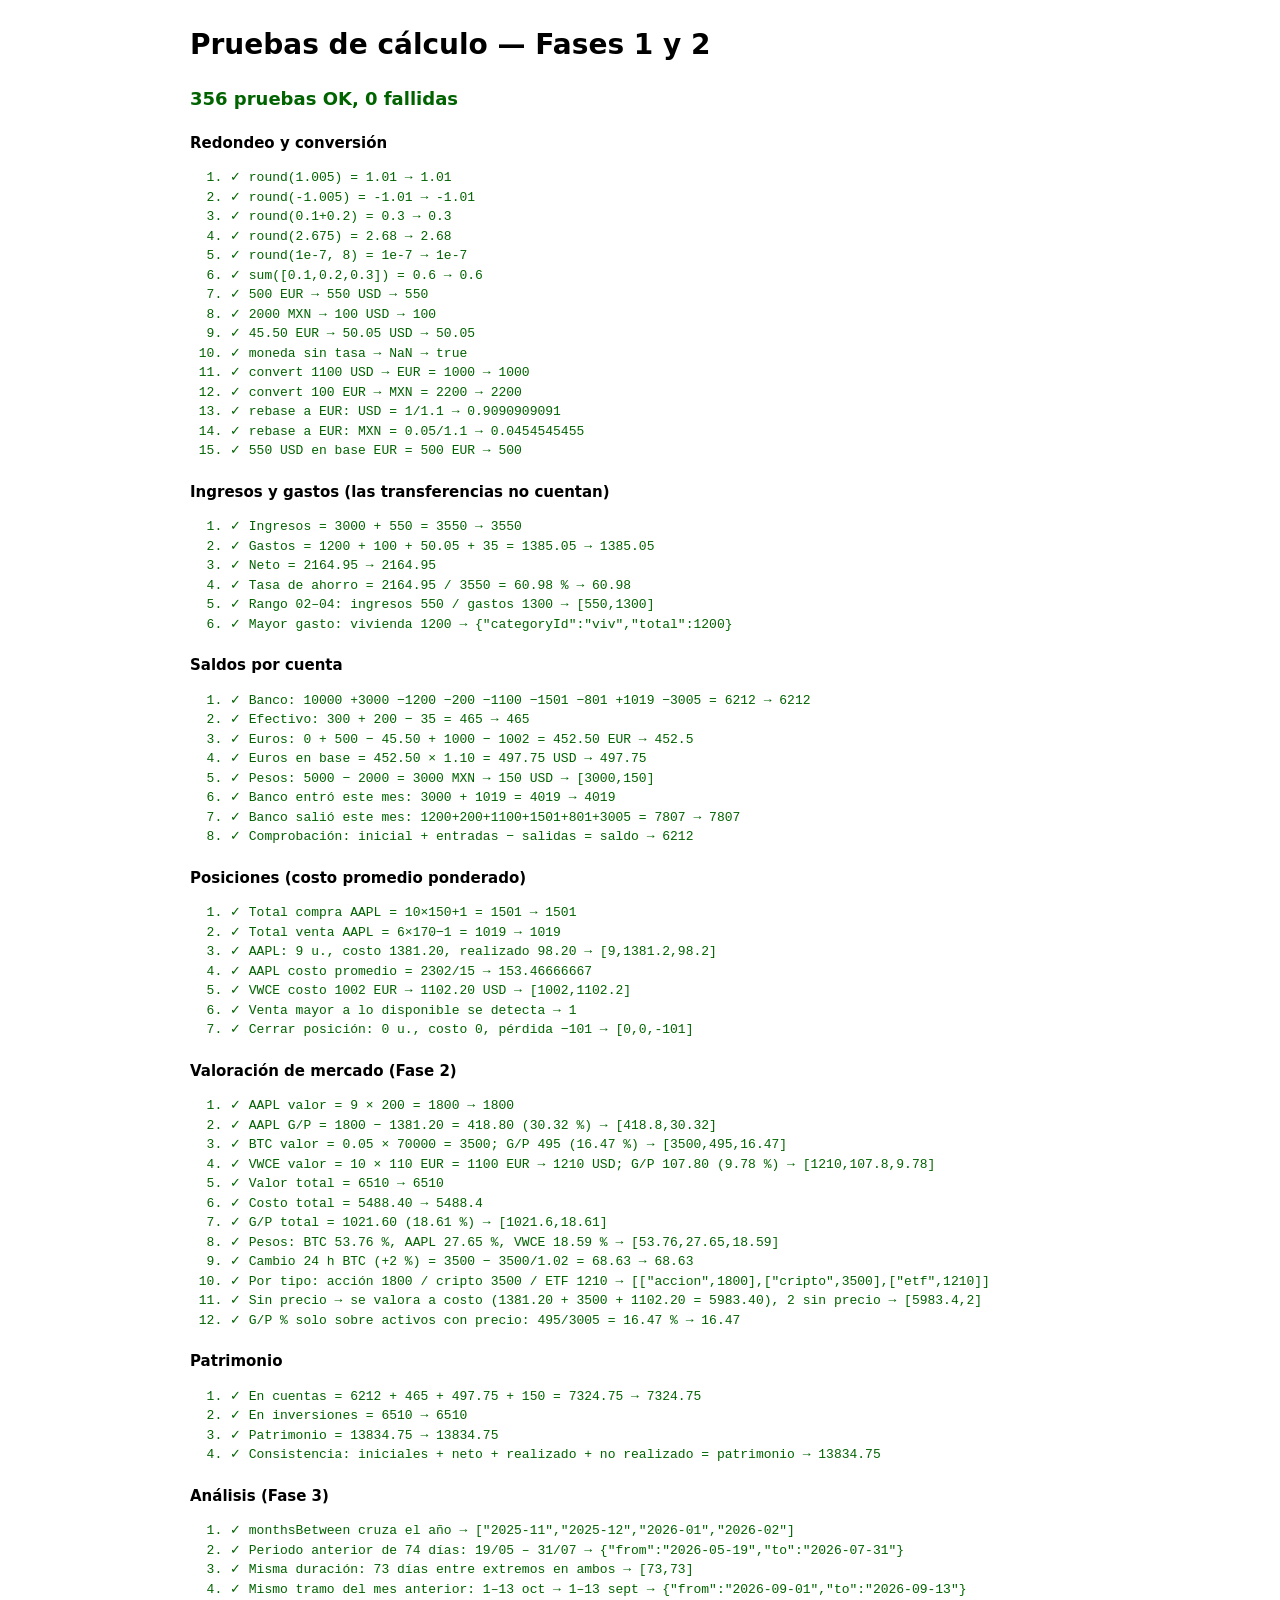
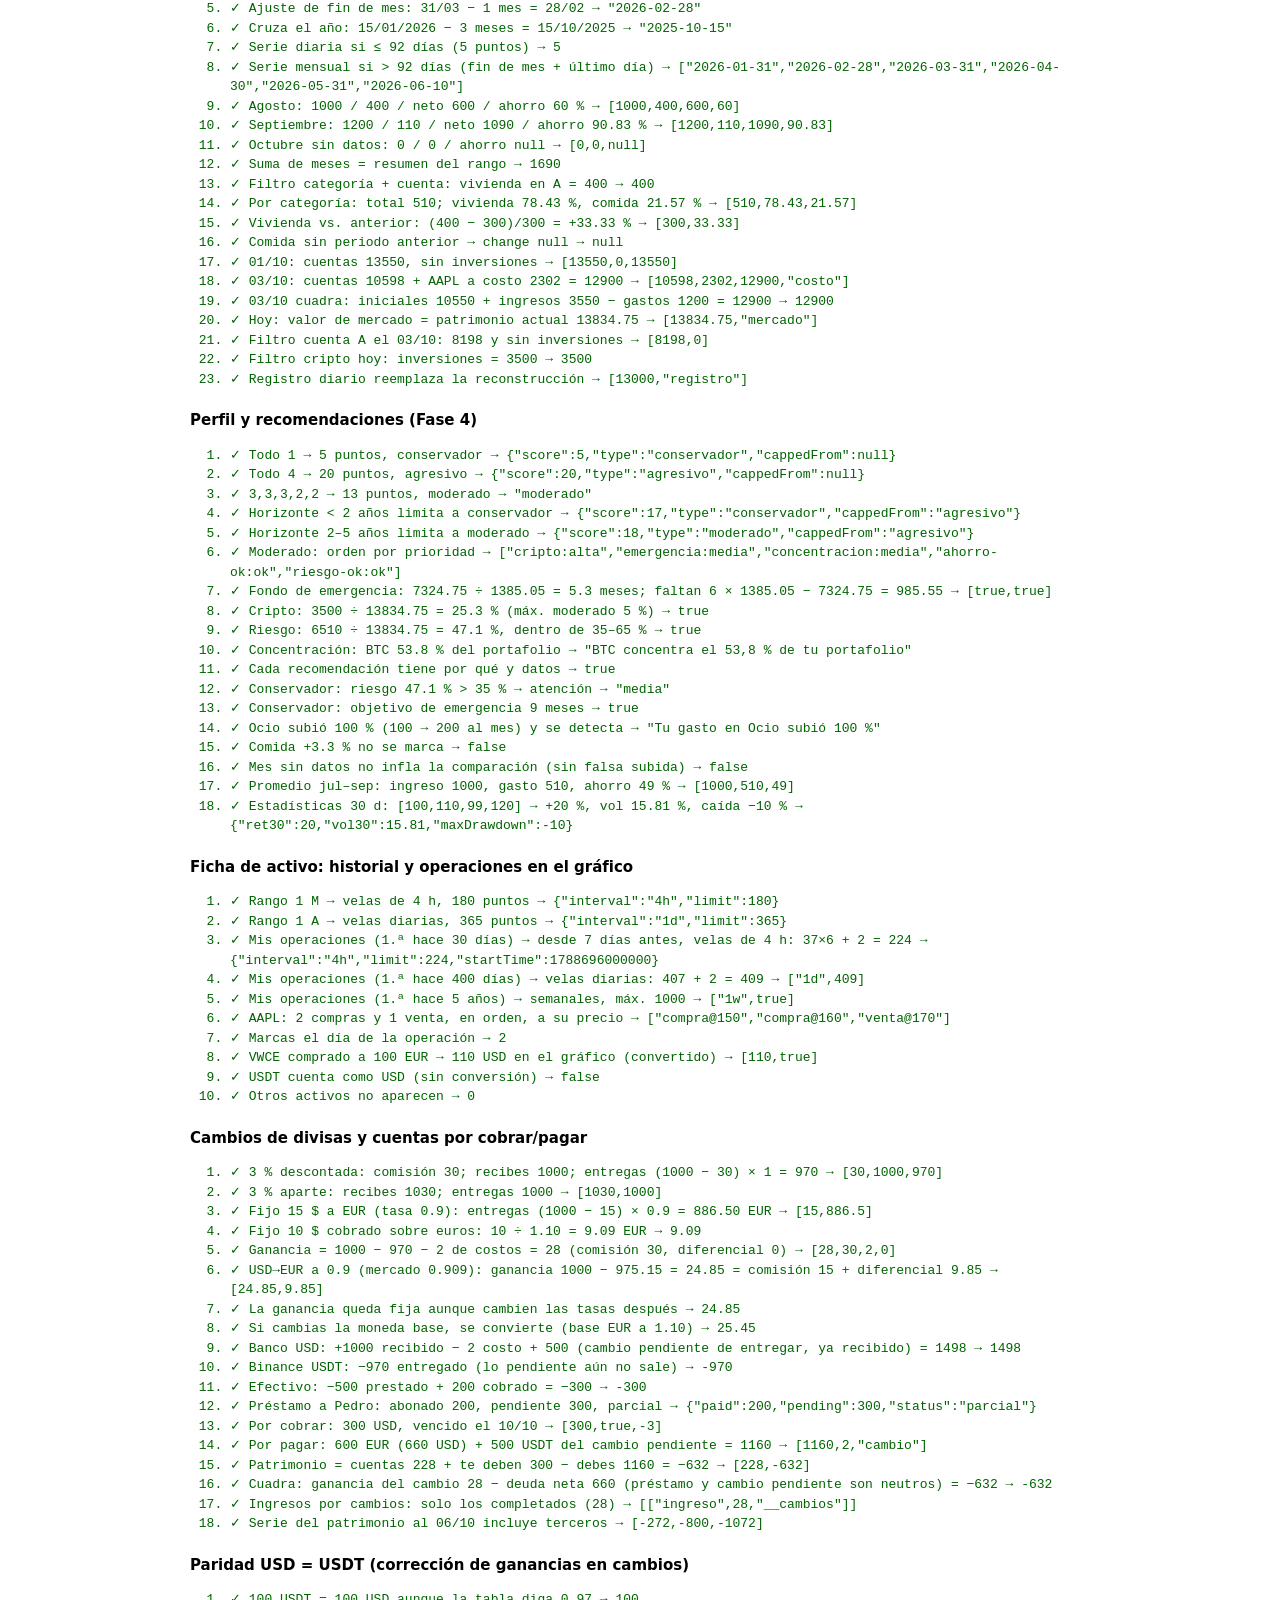
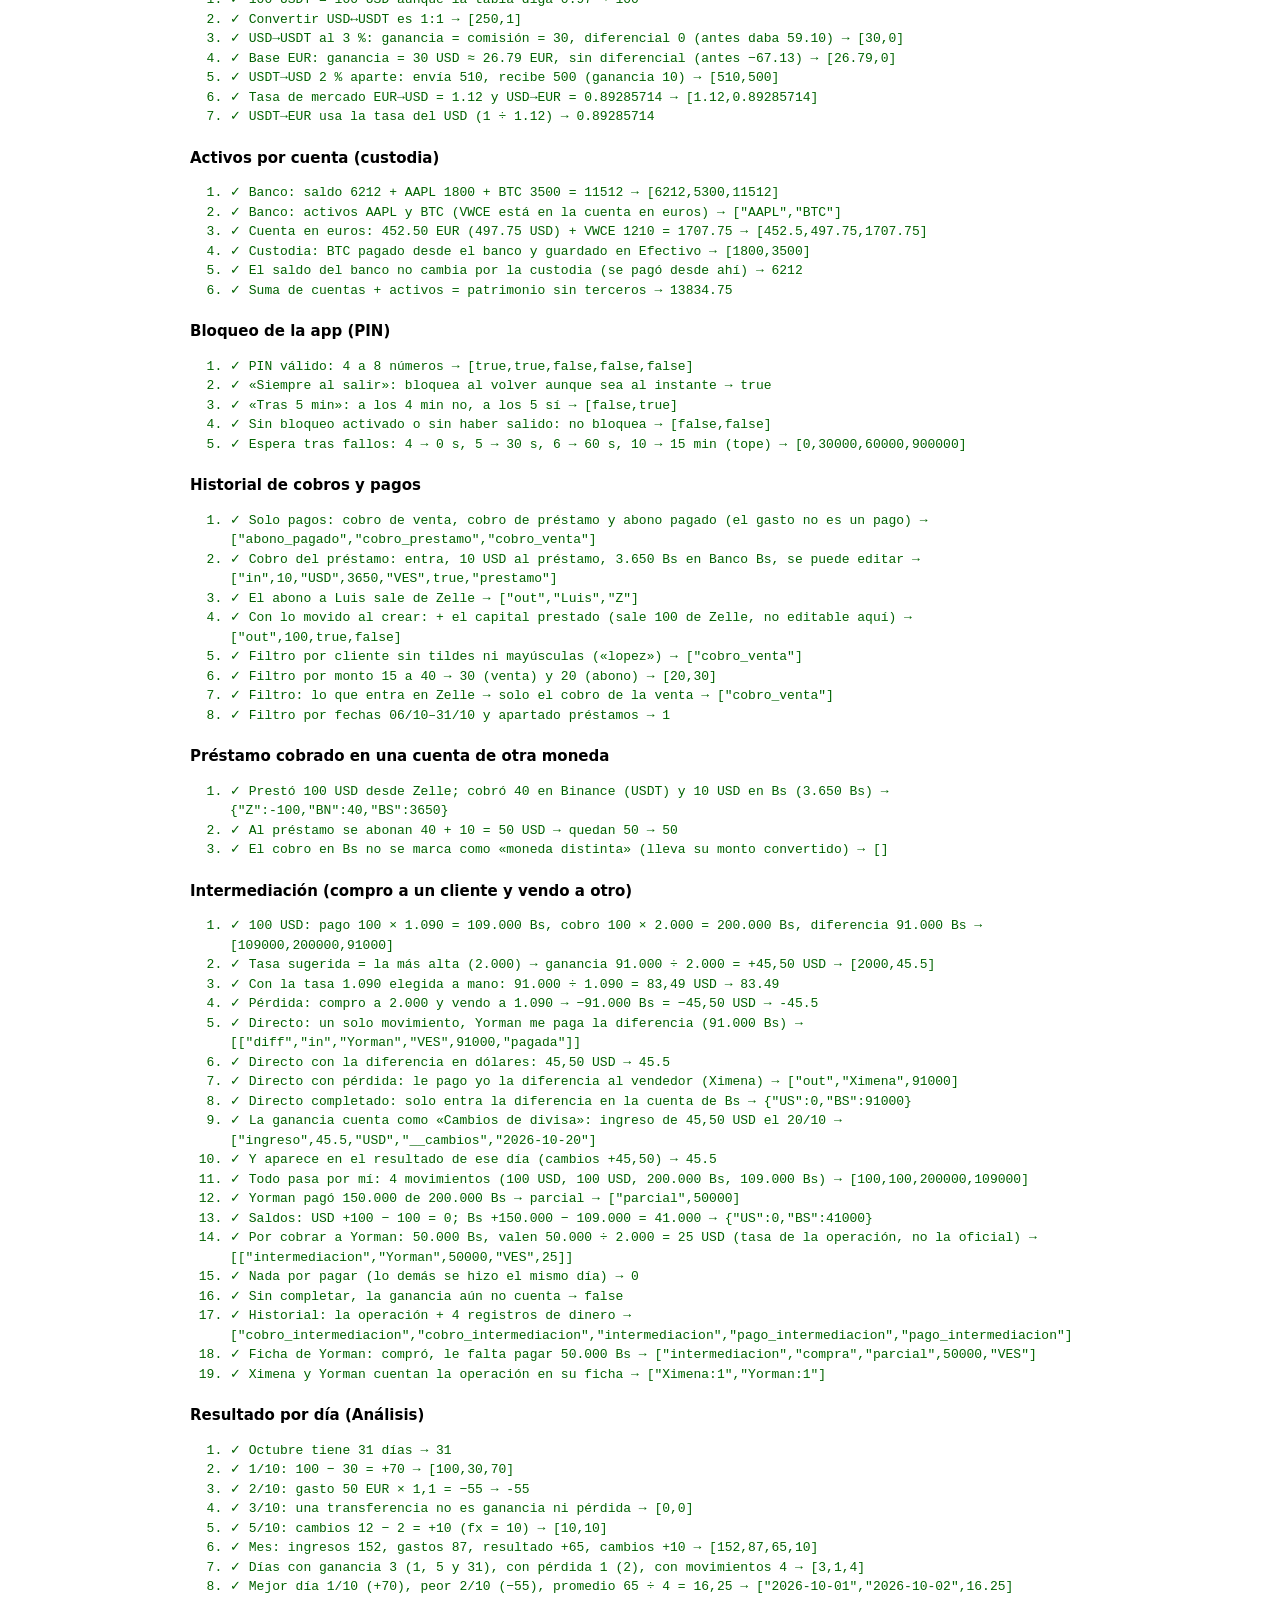
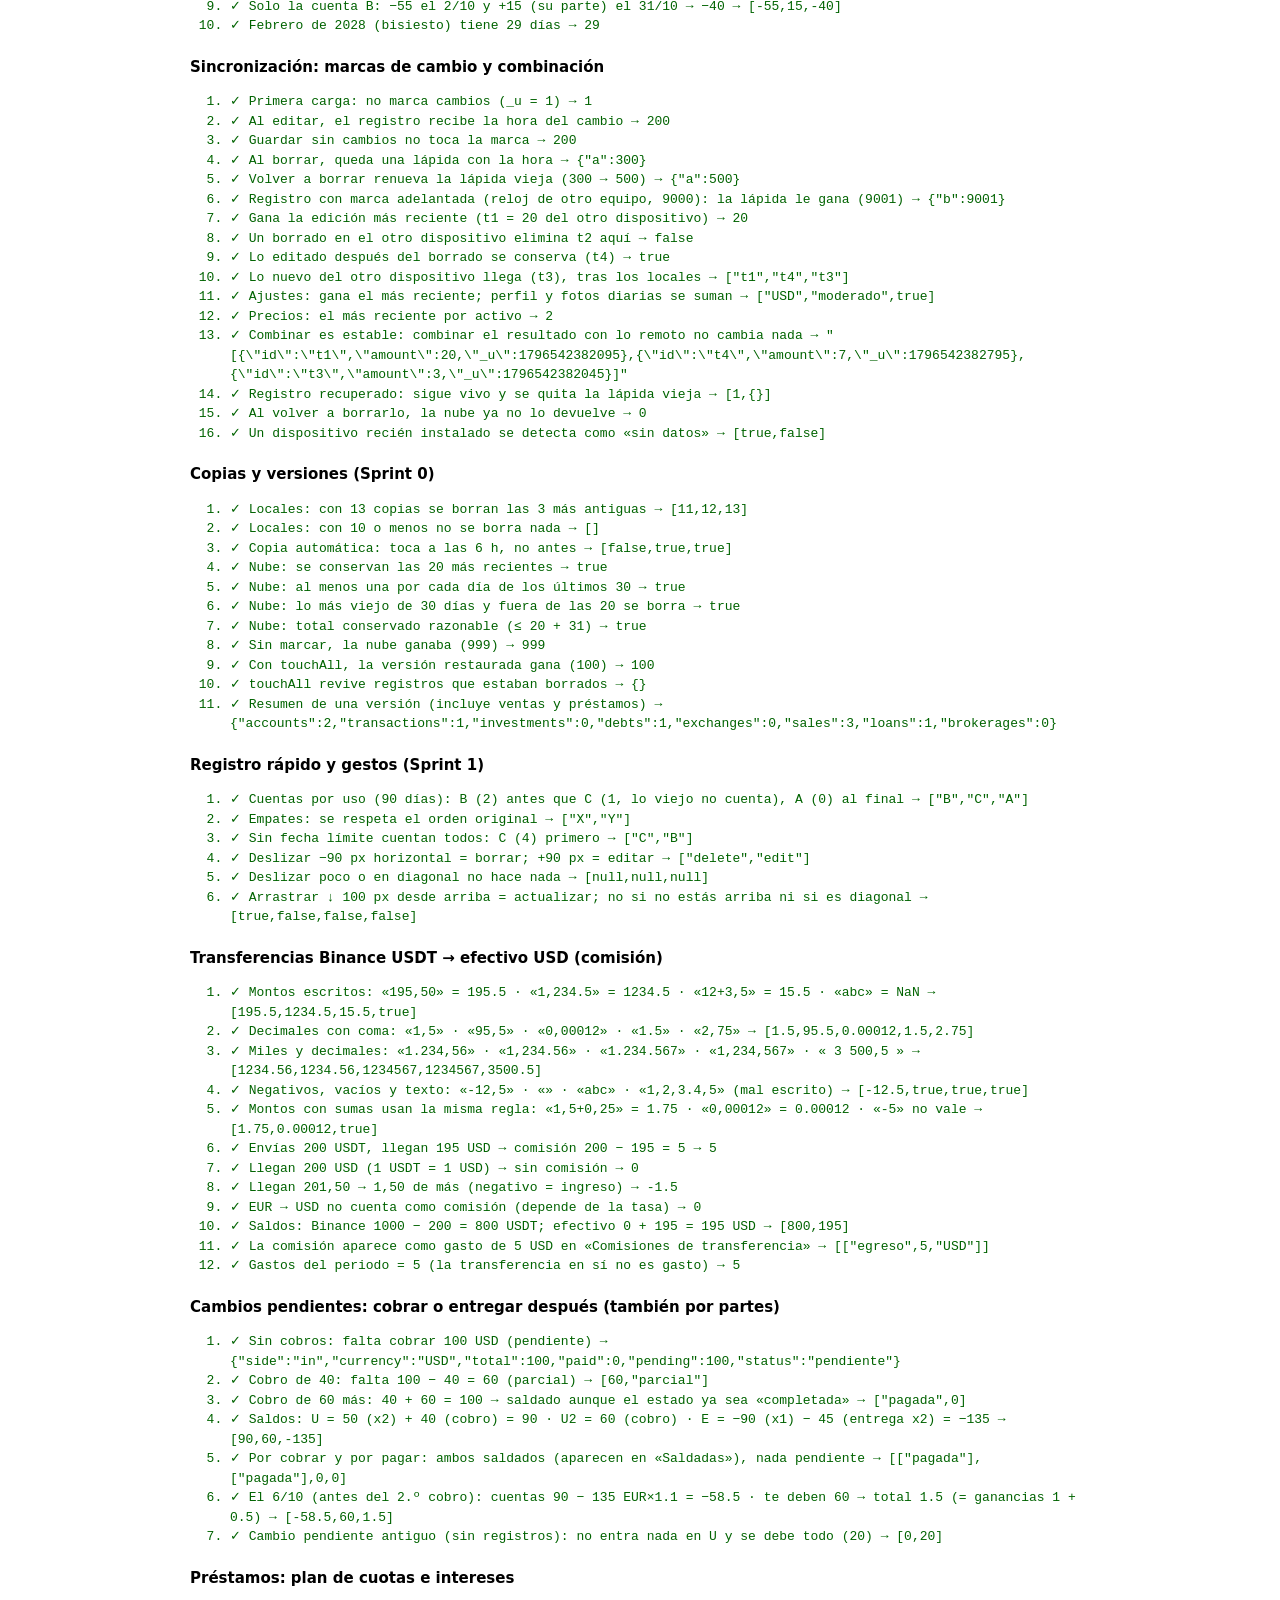
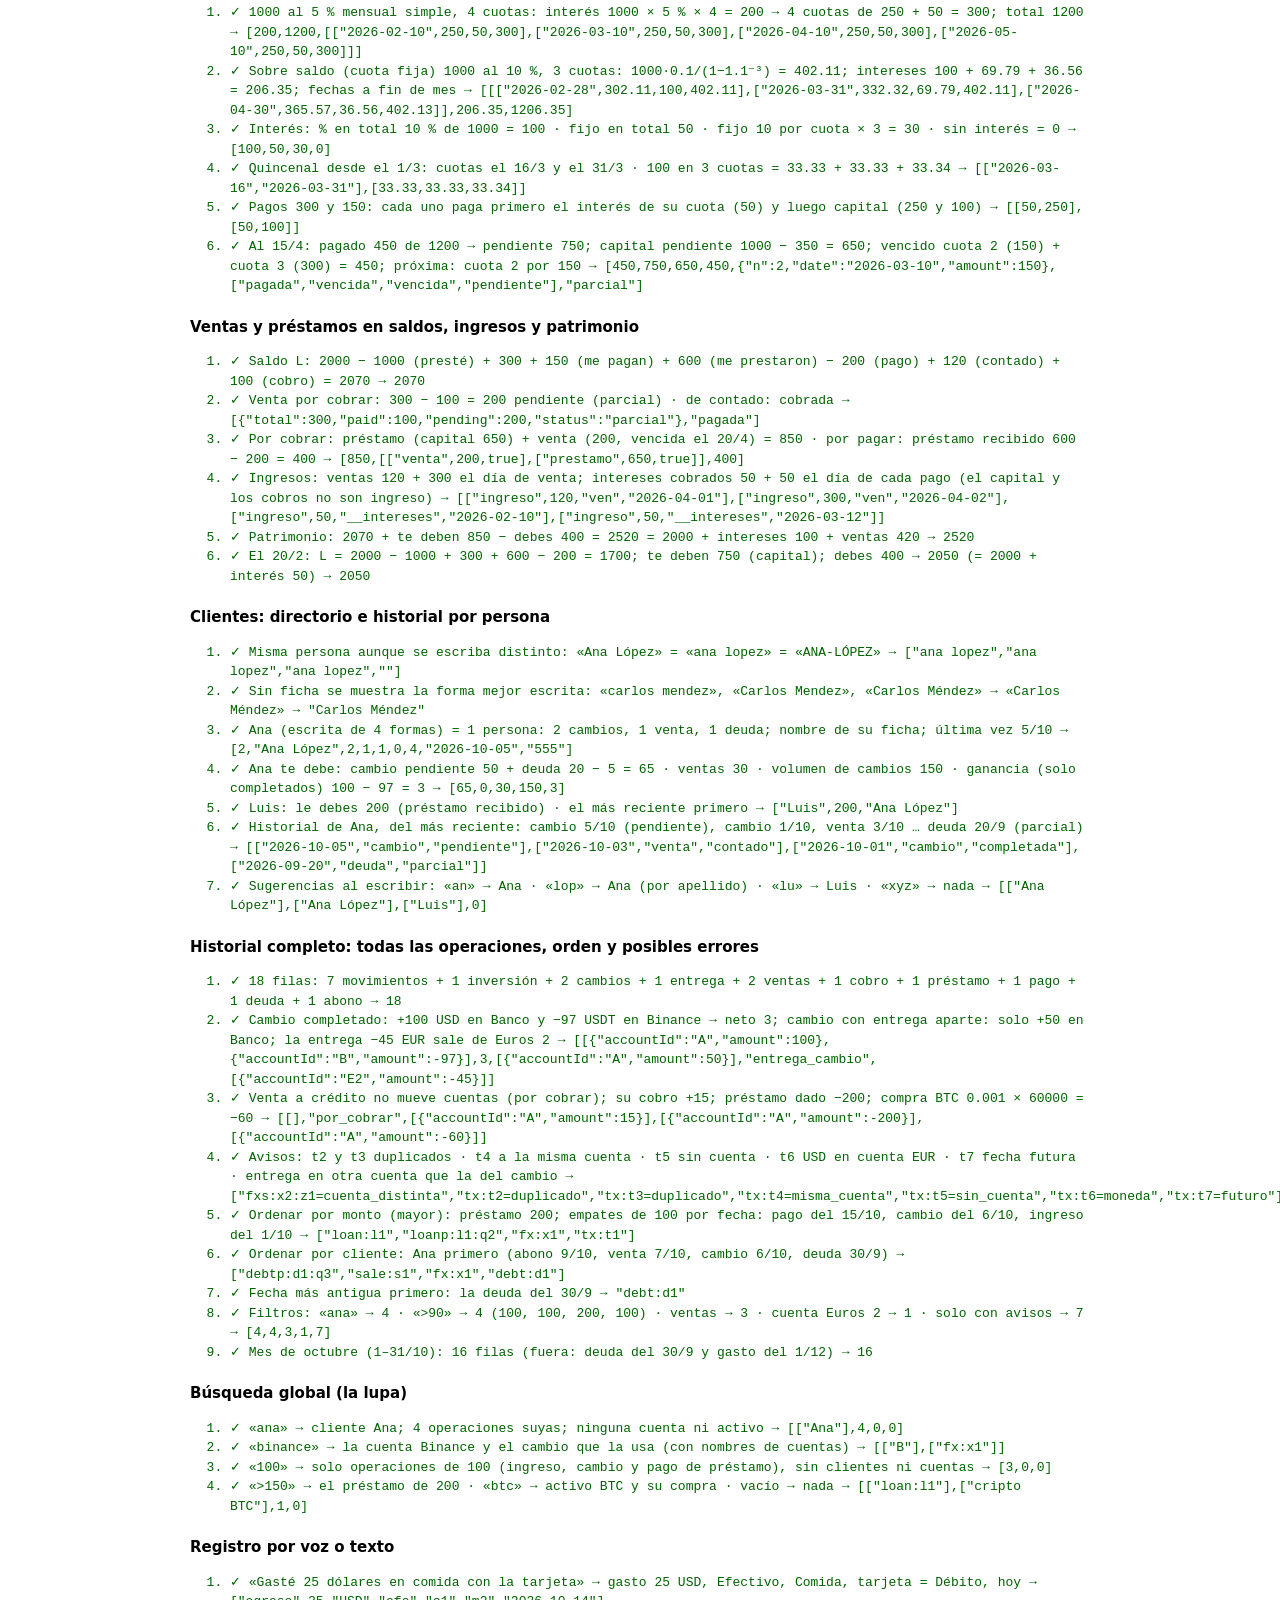
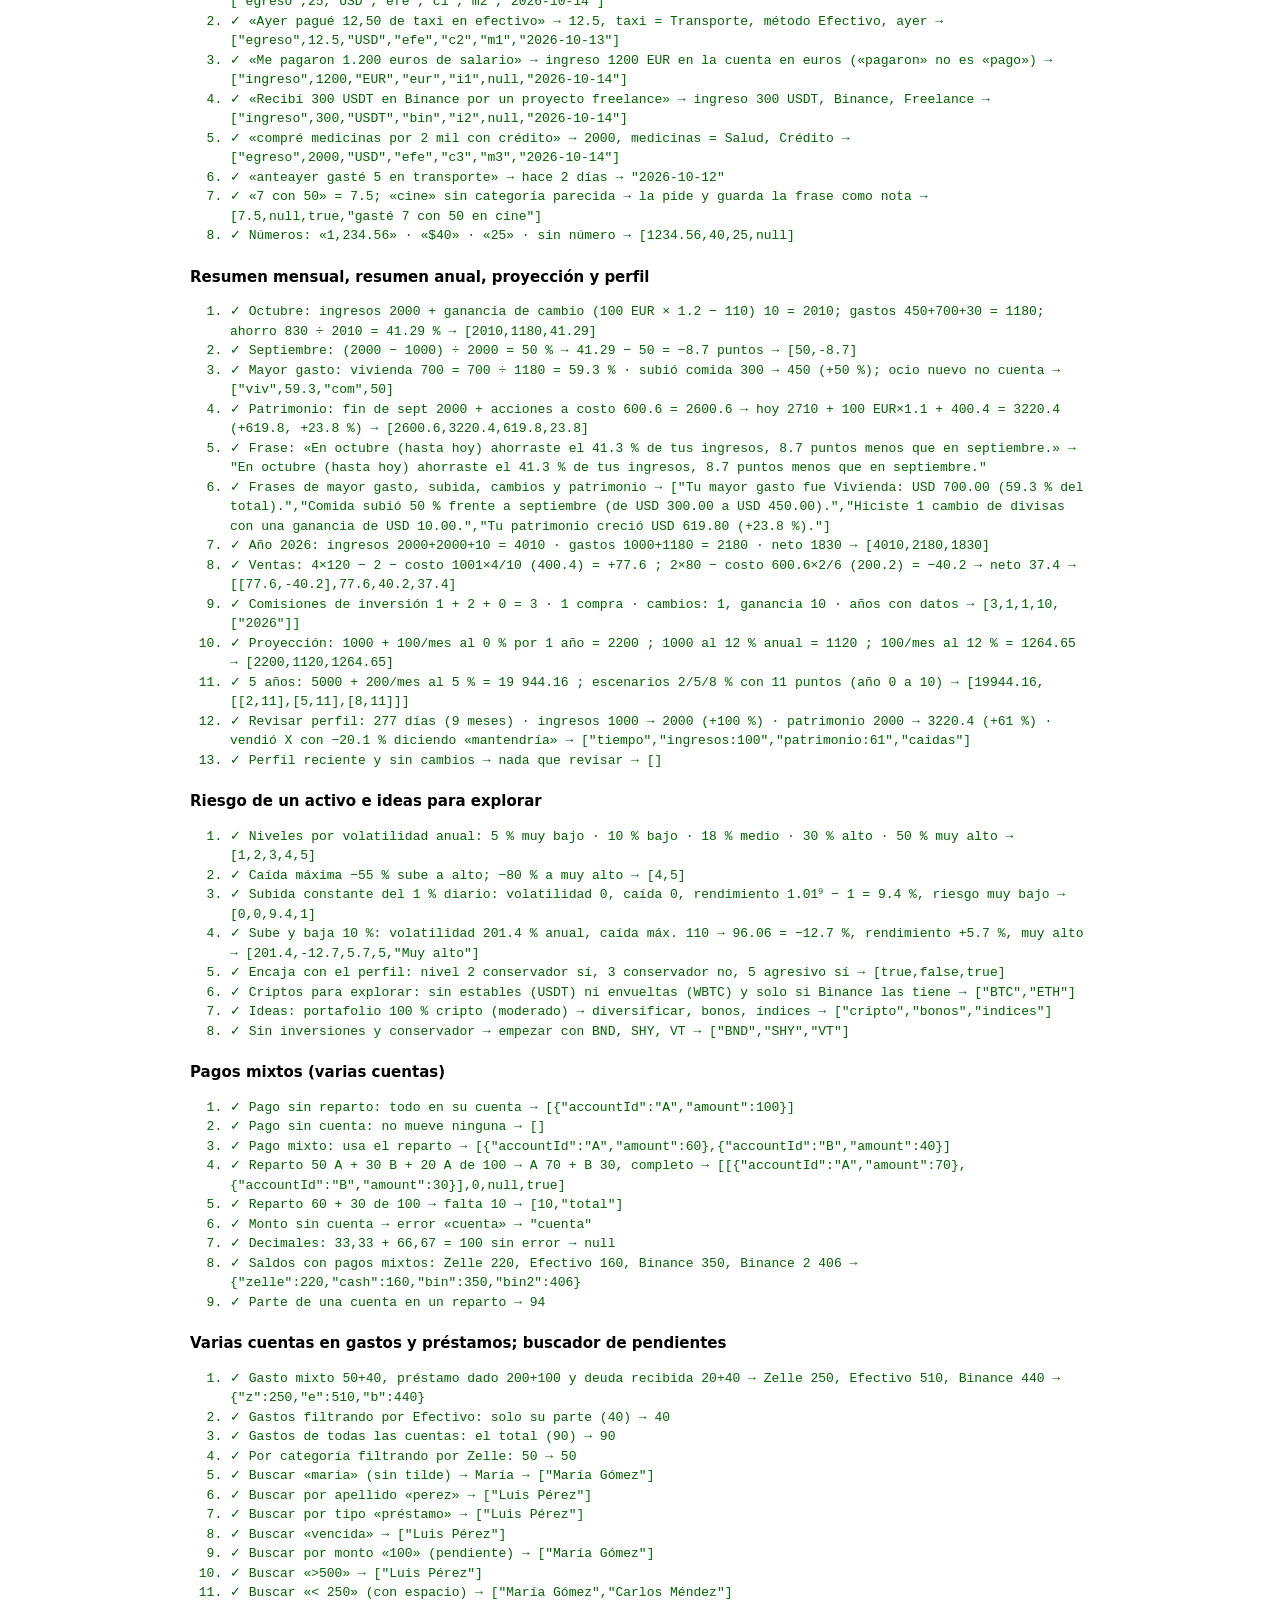
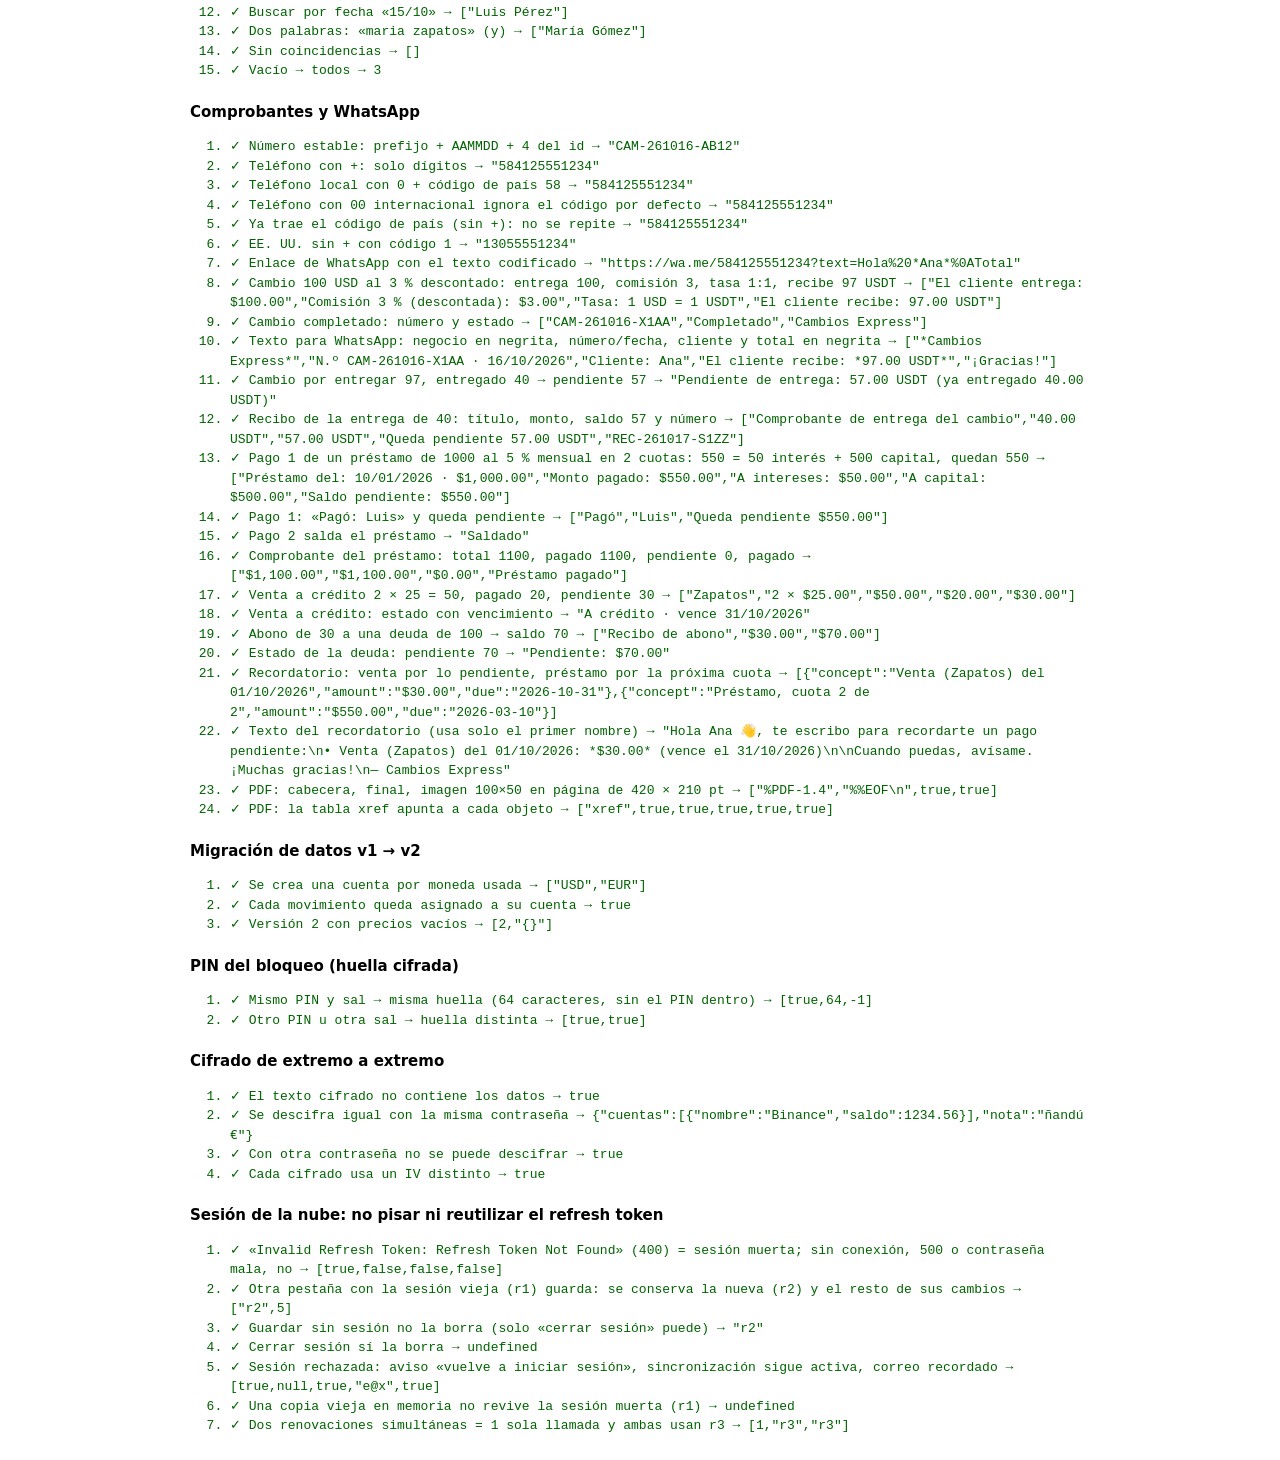
==== commit 867edc1c: "Bloqueo con PIN y huella, datos en IndexedDB y app más rápida - Bloqueo (Ajustes → Bloqueo de la app" ====
--- a/tests/index.html
+++ b/tests/index.html
@@ -24,6 +24,7 @@
   <script src="../js/voice.js"></script>
   <script src="../js/insights.js"></script>
   <script src="../js/receipt.js"></script>
+  <script src="../js/lock.js"></script>
   <script>
   (function () {
     var out = document.getElementById('out'), pass = 0, fail = 0, ol;
@@ -328,6 +329,14 @@
     eq('Custodia: BTC pagado desde el banco y guardado en Efectivo', [C.accountHoldings(moved, 'A').portfolio.value, C.accountHoldings(moved, 'B').portfolio.value], [1800, 3500]);
     eq('El saldo del banco no cambia por la custodia (se pagó desde ahí)', C.accountHoldings(moved, 'A').cash, 6212);
     eq('Suma de cuentas + activos = patrimonio sin terceros', C.round(['A', 'B', 'C', 'D'].reduce(function (s, id) { return s + C.accountHoldings(state, id).total; }, 0)), nw.total);
+
+    section('Bloqueo de la app (PIN)');
+    var LK = window.Lock;
+    eq('PIN válido: 4 a 8 números', [LK.validPin('1234'), LK.validPin('12345678'), LK.validPin('123'), LK.validPin('12a4'), LK.validPin('123456789')], [true, true, false, false, false]);
+    eq('«Siempre al salir»: bloquea al volver aunque sea al instante', LK.shouldLock({ enabled: true, after: 0 }, 1000, 1000), true);
+    eq('«Tras 5 min»: a los 4 min no, a los 5 sí', [LK.shouldLock({ enabled: true, after: 5 }, 0 + 1, 4 * 60000), LK.shouldLock({ enabled: true, after: 5 }, 1, 5 * 60000 + 1)], [false, true]);
+    eq('Sin bloqueo activado o sin haber salido: no bloquea', [LK.shouldLock({ enabled: false, after: 0 }, 1, 9e9), LK.shouldLock({ enabled: true, after: 0 }, null, 9e9)], [false, false]);
+    eq('Espera tras fallos: 4 → 0 s, 5 → 30 s, 6 → 60 s, 10 → 15 min (tope)', [LK.lockoutMs(4), LK.lockoutMs(5), LK.lockoutMs(6), LK.lockoutMs(10)], [0, 30000, 60000, 900000]);
 
     section('Historial de cobros y pagos');
     var pr0 = C.paymentRows(C.ledger(lnS0()), false), pr1 = C.paymentRows(C.ledger(lnS0()), true);
@@ -959,6 +968,13 @@
 
     // Cifrado (asíncrono): ida y vuelta, y contraseña incorrecta
     (async function () {
+      section('PIN del bloqueo (huella cifrada)');
+      var ph1 = await Lock.hashPin('2468', '00112233445566778899aabbccddeeff', 1000), ph2 = await Lock.hashPin('2468', '00112233445566778899aabbccddeeff', 1000);
+      var ph3 = await Lock.hashPin('2469', '00112233445566778899aabbccddeeff', 1000), ph4 = await Lock.hashPin('2468', 'ffeeddccbbaa99887766554433221100', 1000);
+      eq('Mismo PIN y sal → misma huella (64 caracteres, sin el PIN dentro)', [ph1 === ph2, ph1.length, ph1.indexOf('2468')], [true, 64, -1]);
+      eq('Otro PIN u otra sal → huella distinta', [ph1 !== ph3, ph1 !== ph4], [true, true]);
+      done();
+
       section('Cifrado de extremo a extremo');
       var K = Sync._crypto, salt = btoa('sal-de-prueba-16');
       var key = await K.deriveKey('mi clave segura', salt);
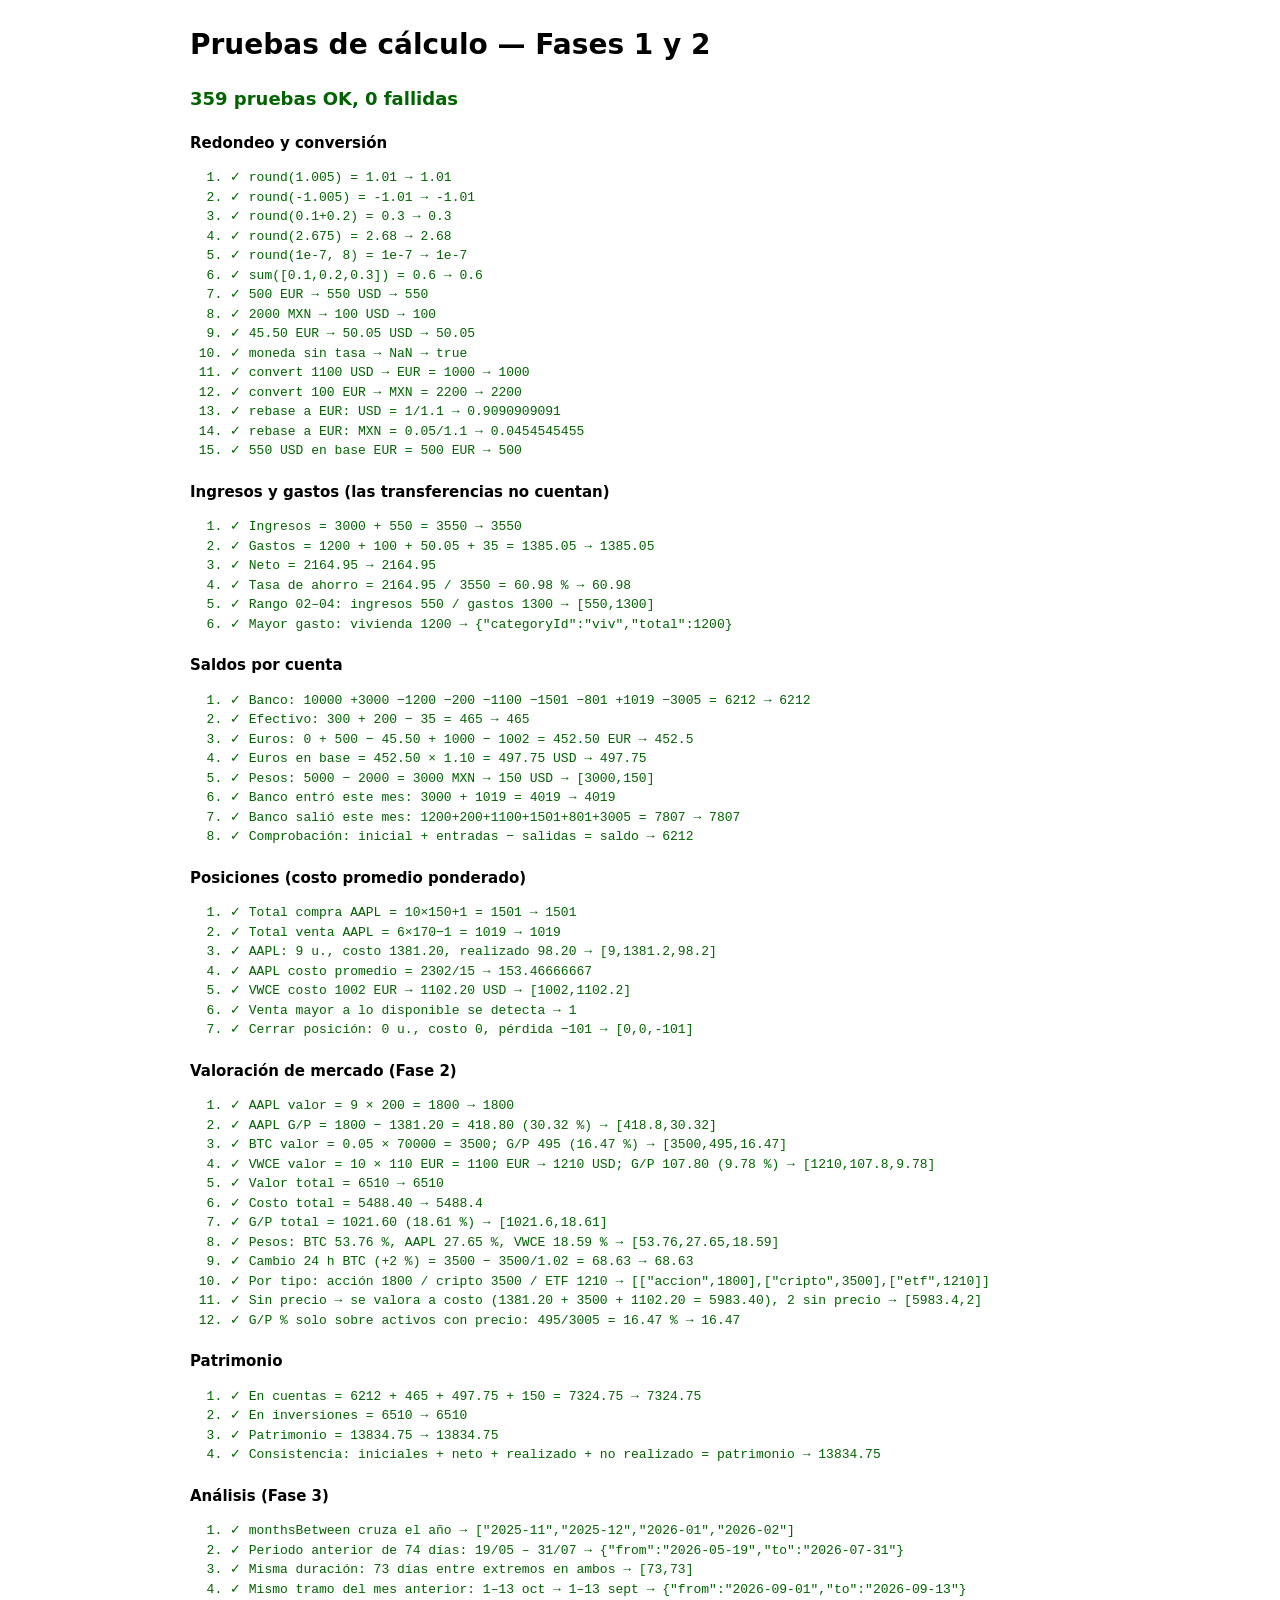
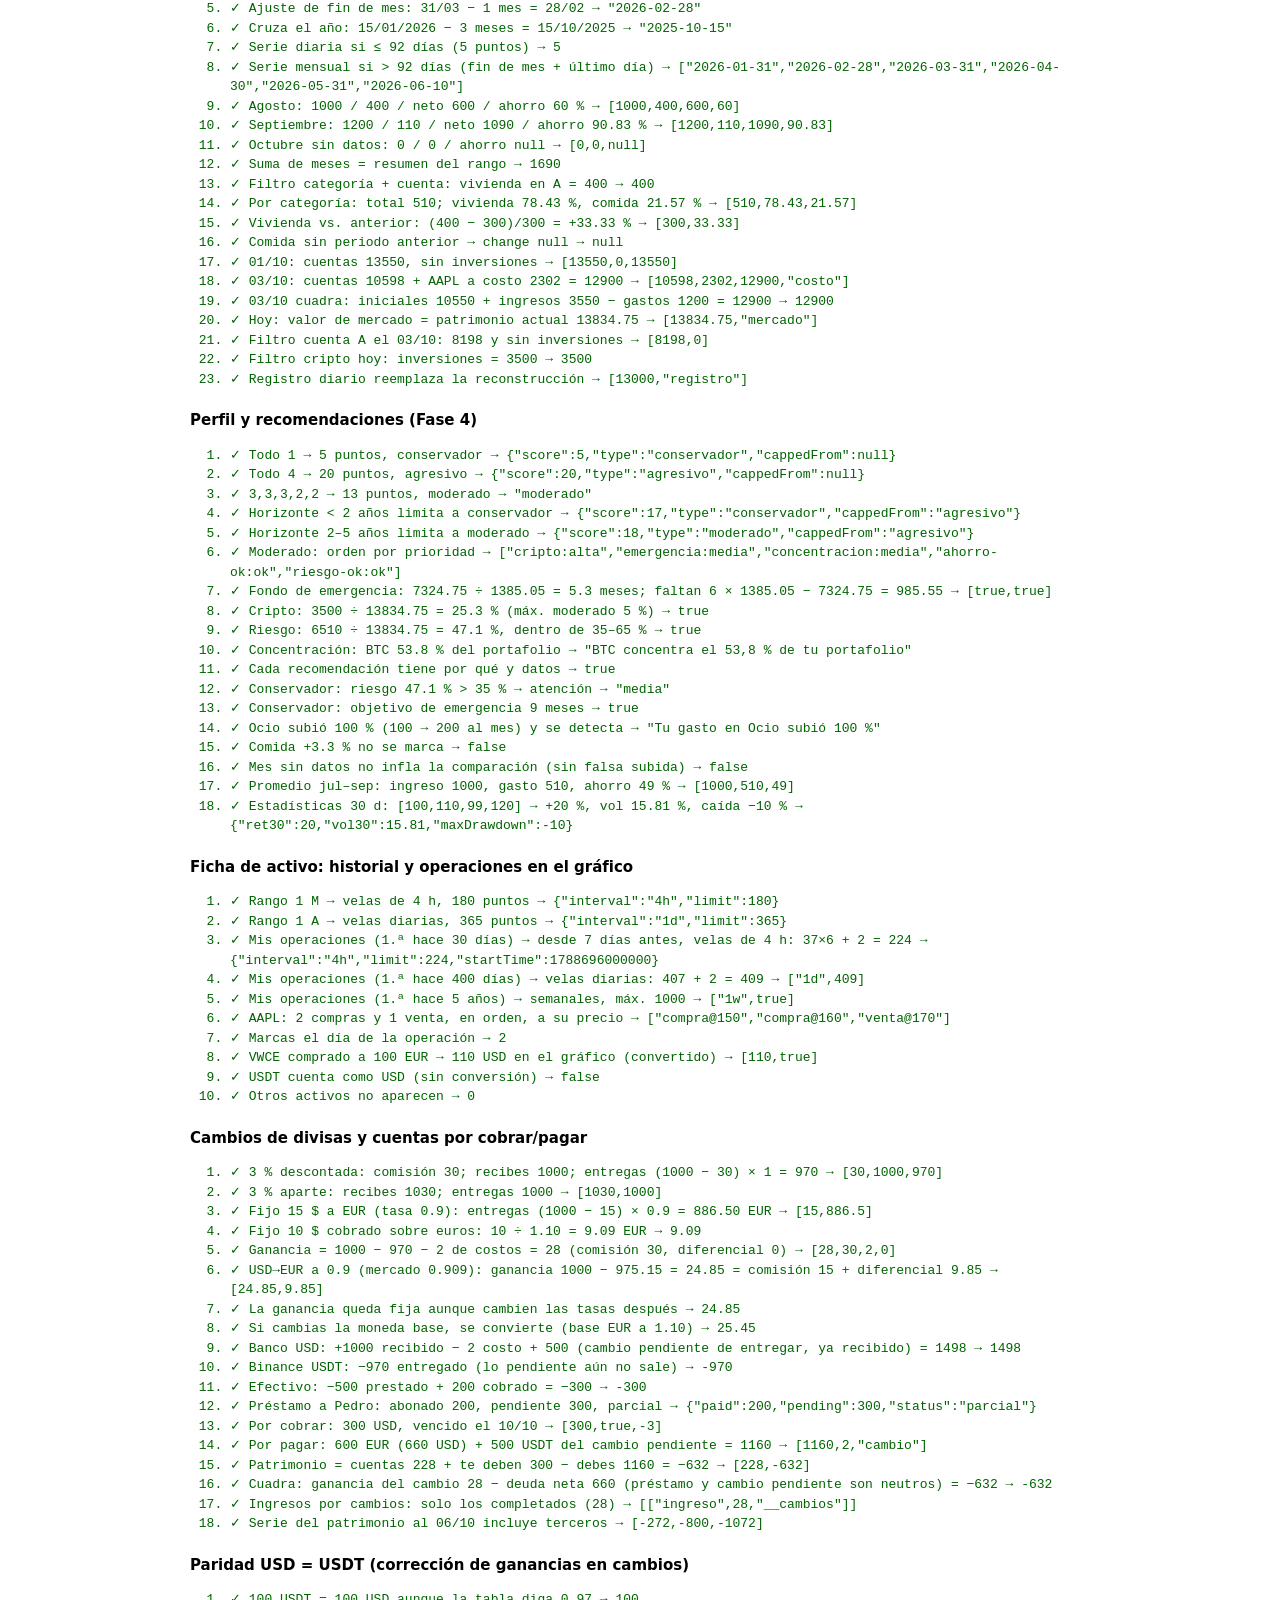
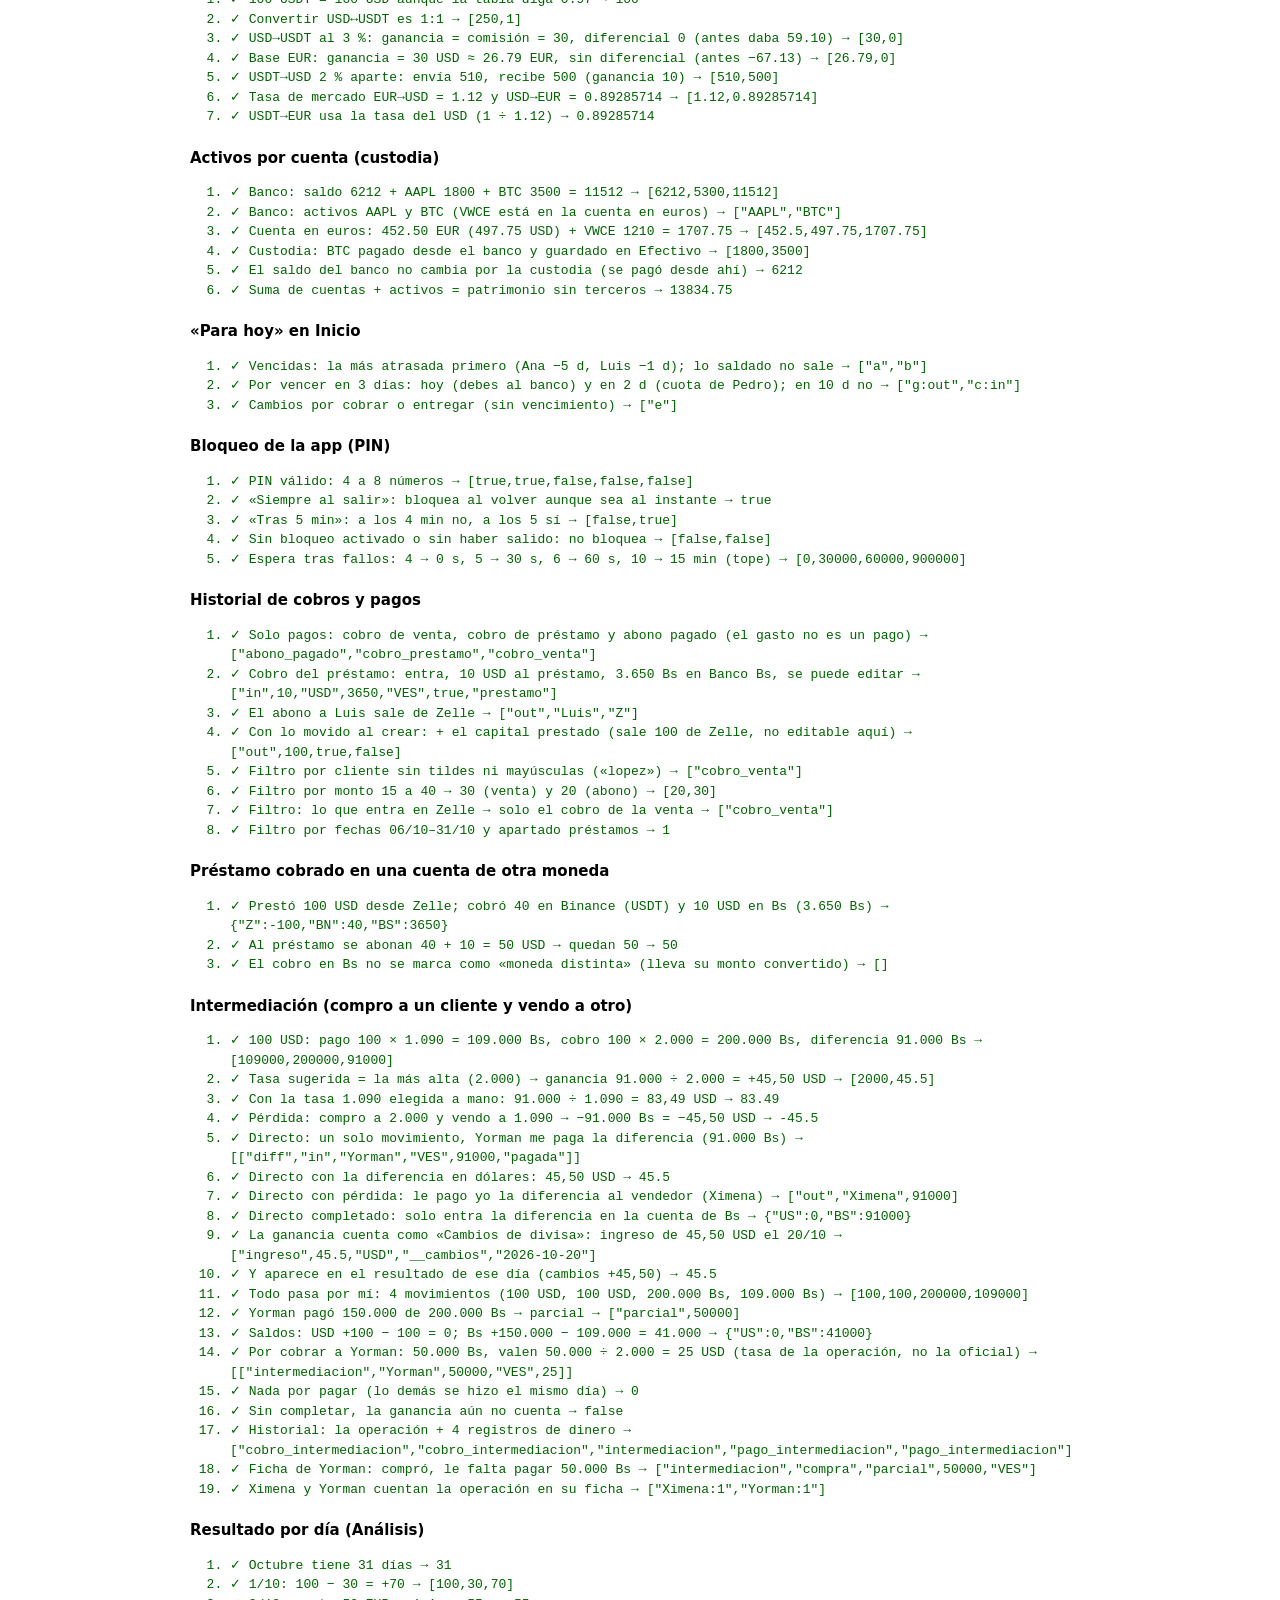
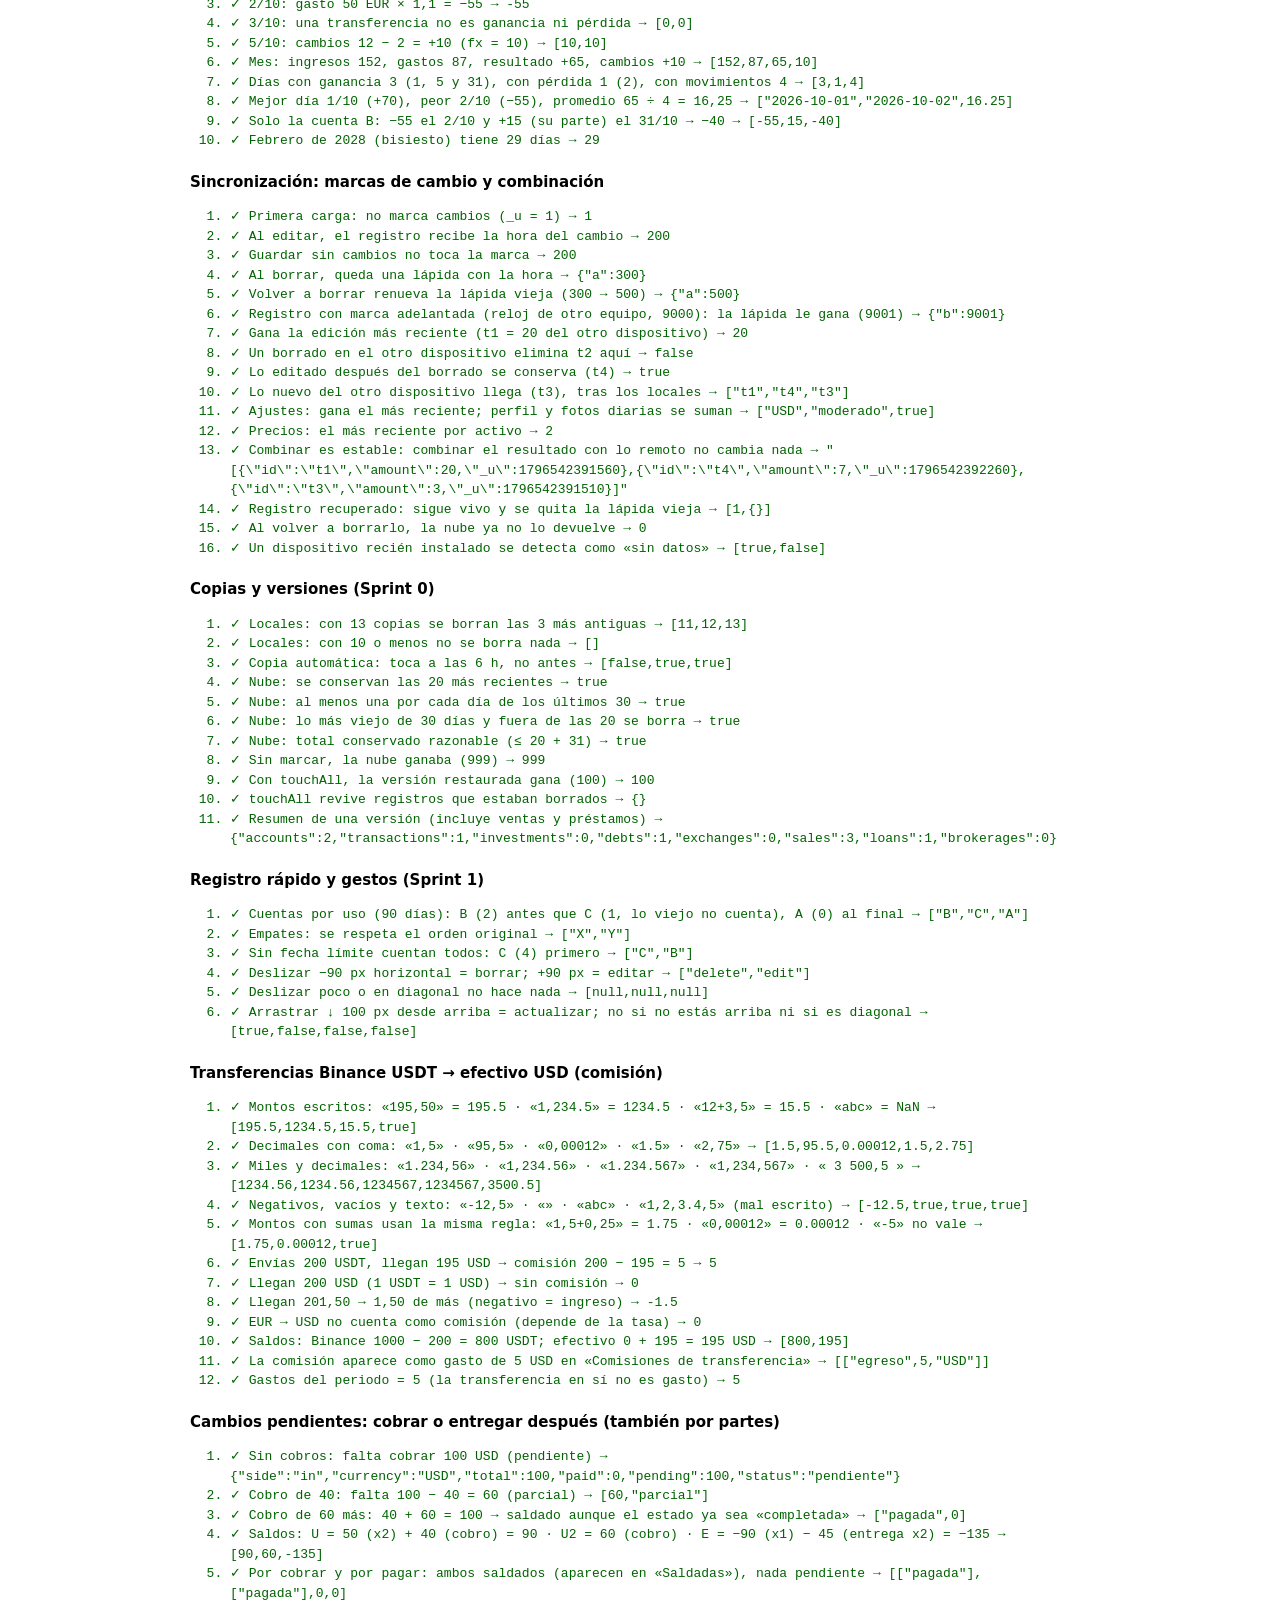
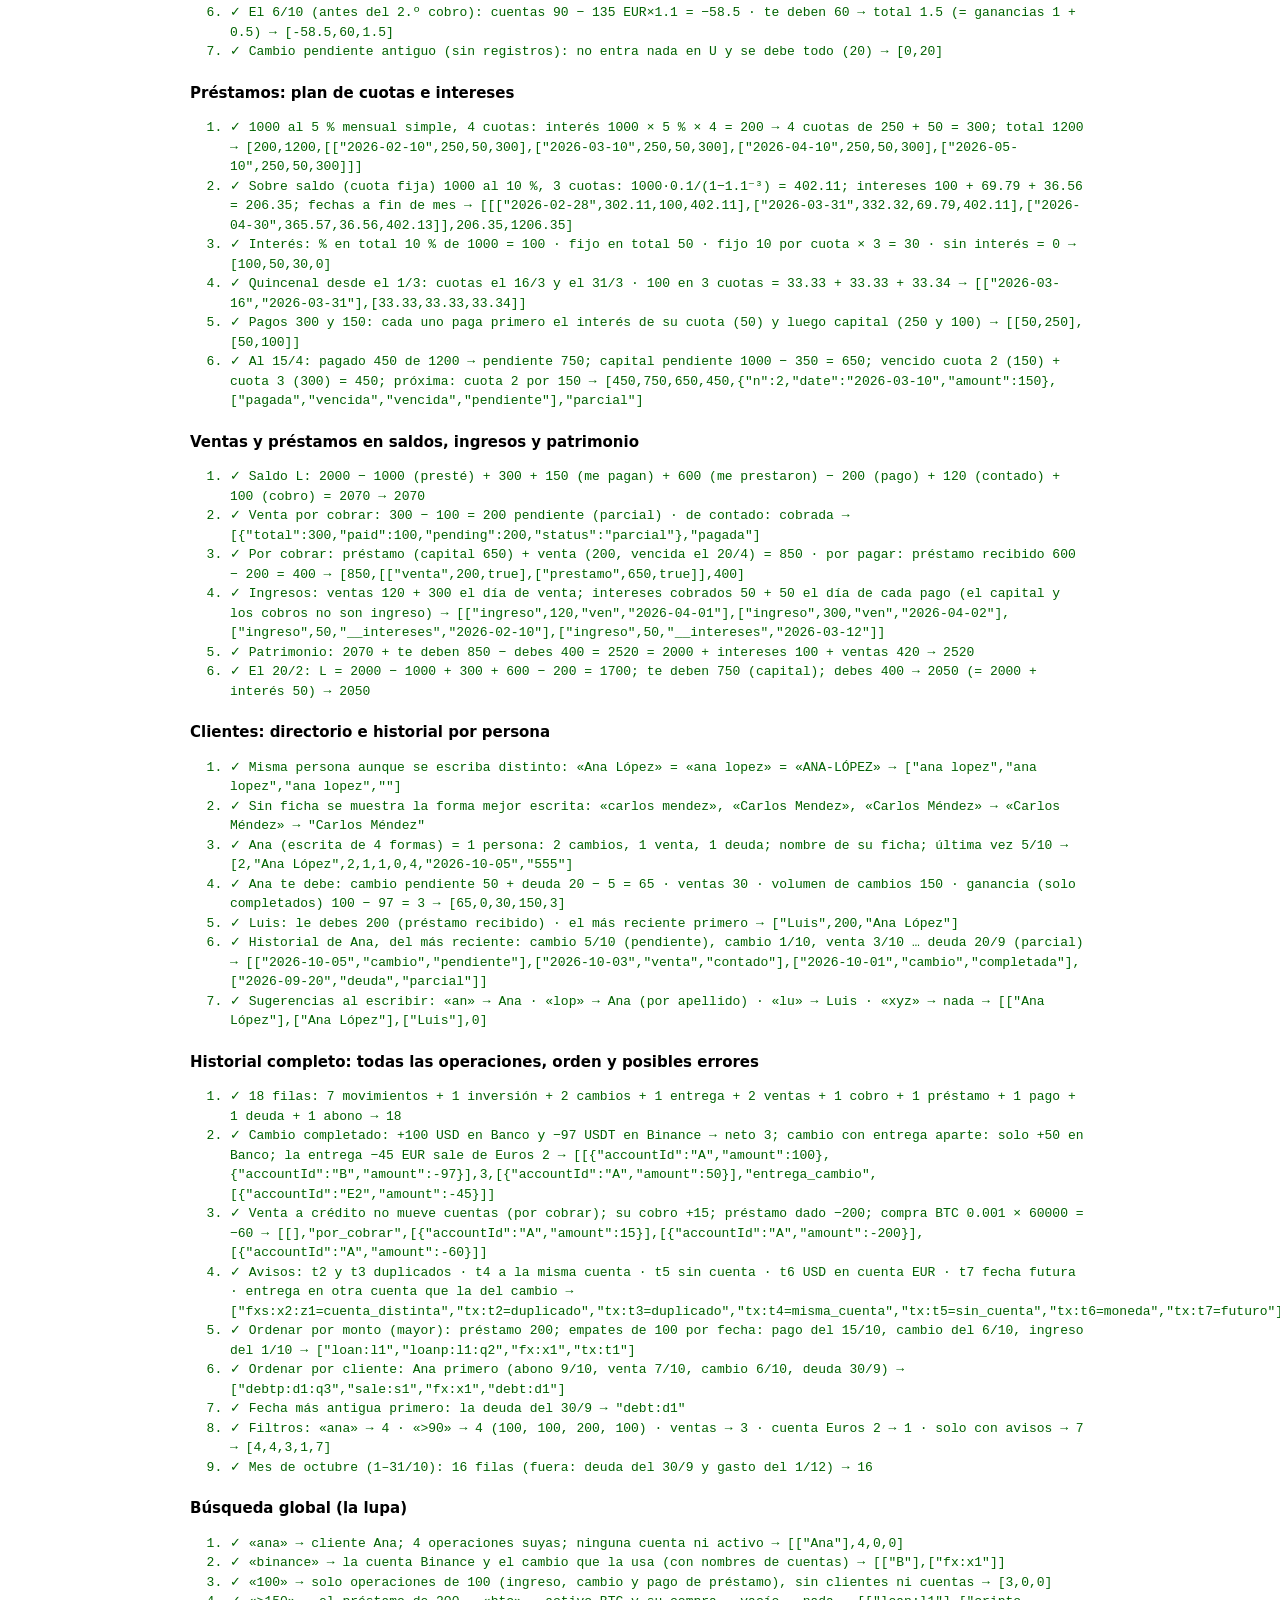
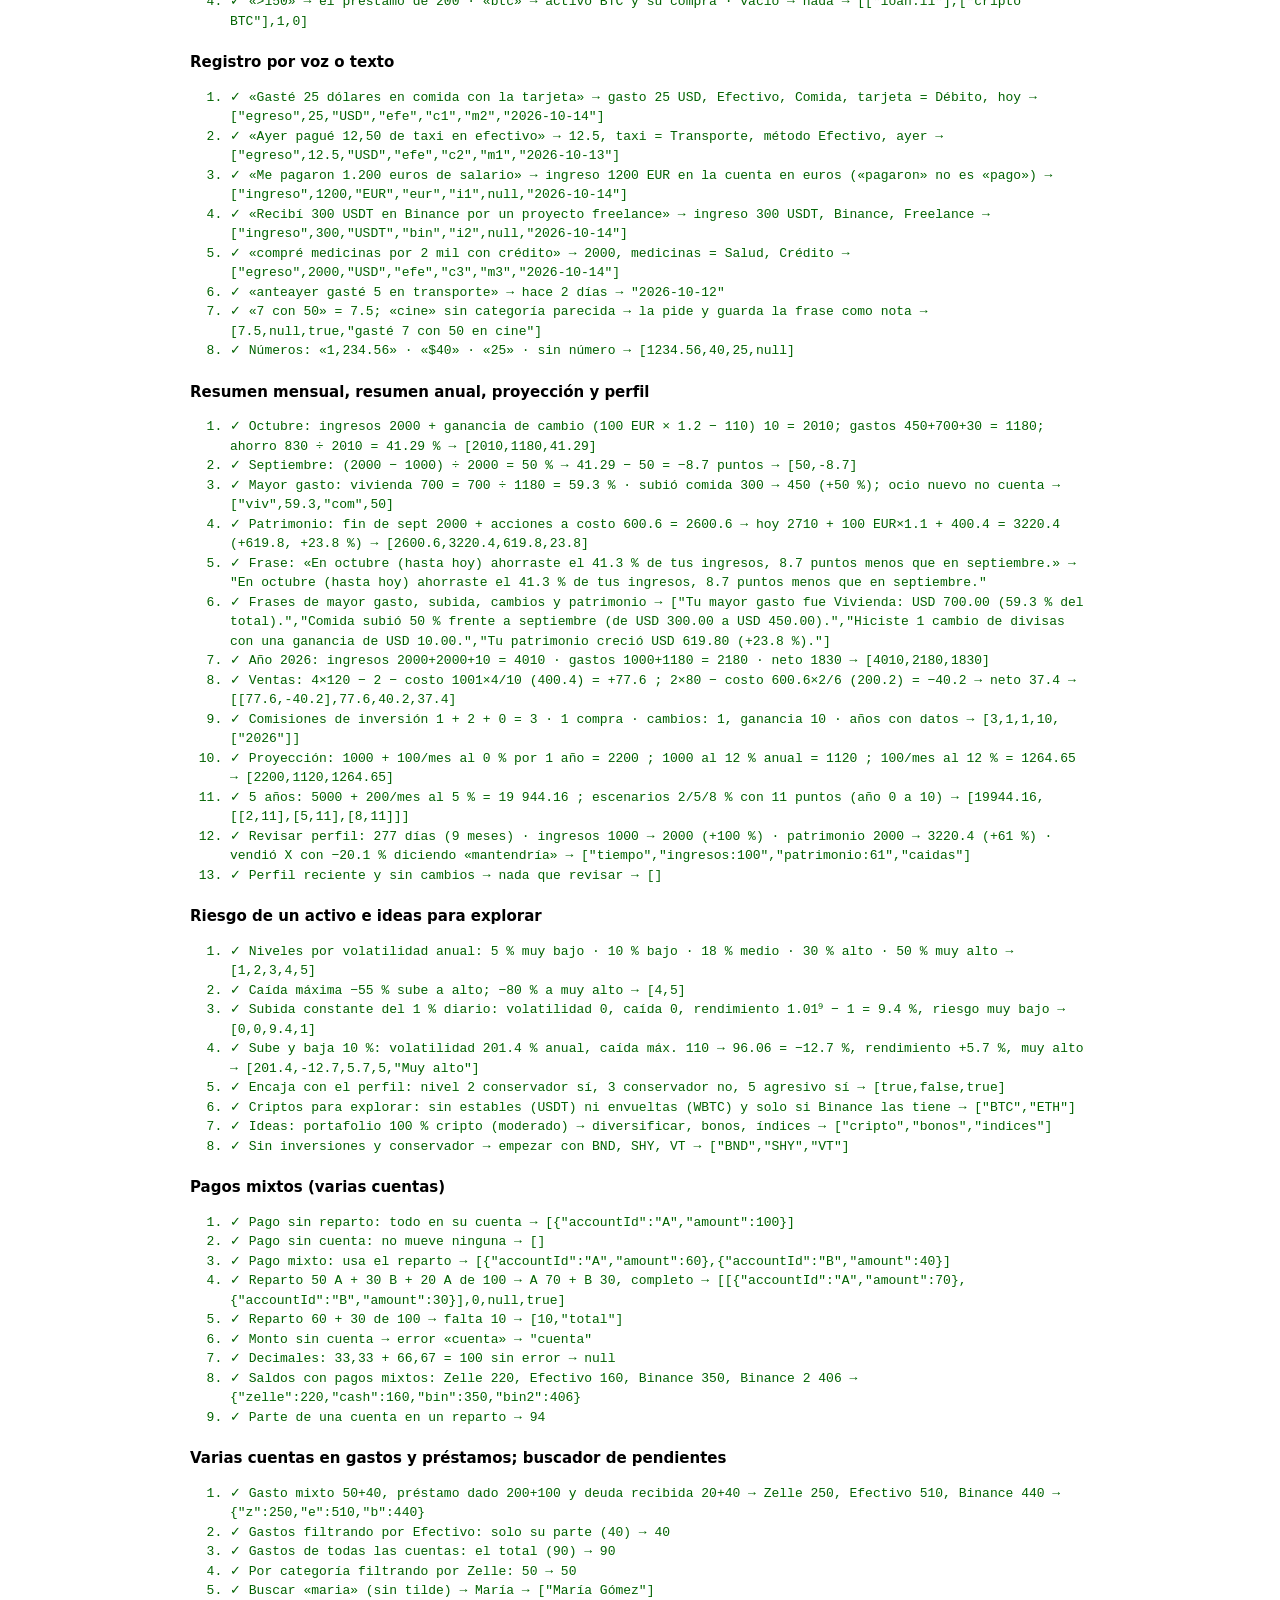
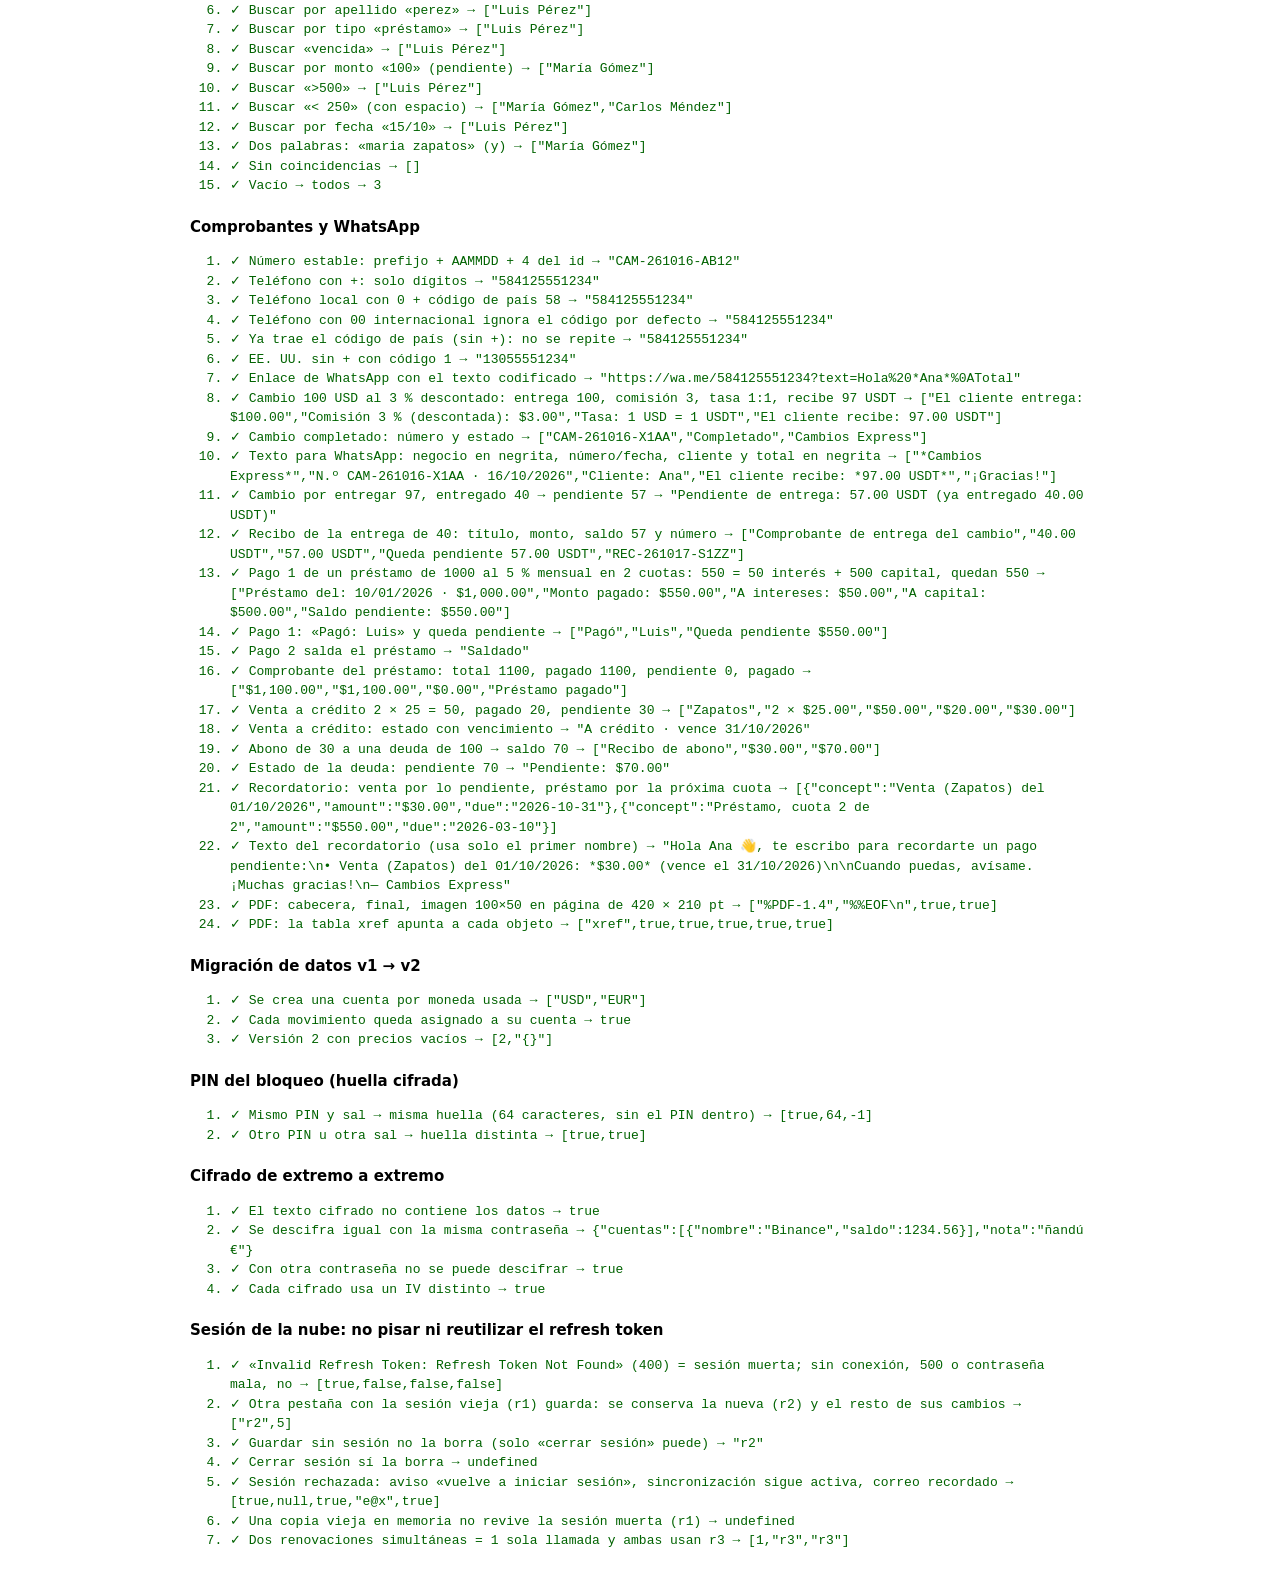
==== commit b019e52e: "Navegación por tareas, «+» con todos los tipos e Inicio «Para hoy» - Barra de abajo: Inicio · Movimi" ====
--- a/tests/index.html
+++ b/tests/index.html
@@ -329,6 +329,20 @@
     eq('Custodia: BTC pagado desde el banco y guardado en Efectivo', [C.accountHoldings(moved, 'A').portfolio.value, C.accountHoldings(moved, 'B').portfolio.value], [1800, 3500]);
     eq('El saldo del banco no cambia por la custodia (se pagó desde ahí)', C.accountHoldings(moved, 'A').cash, 6212);
     eq('Suma de cuentas + activos = patrimonio sin terceros', C.round(['A', 'B', 'C', 'D'].reduce(function (s, id) { return s + C.accountHoldings(state, id).total; }, 0)), nw.total);
+
+    section('«Para hoy» en Inicio');
+    var agTp = { receivables: [
+        { source: 'deuda', id: 'a', person: 'Ana', status: 'pendiente', overdue: true, daysToDue: -5, dueDate: '2026-10-28', date: '2026-10-01' },
+        { source: 'venta', id: 'b', person: 'Luis', status: 'parcial', overdue: true, daysToDue: -1, dueDate: '2026-11-01', date: '2026-10-02' },
+        { source: 'prestamo', id: 'c', person: 'Pedro', status: 'pendiente', overdue: false, daysToDue: 2, dueDate: '2026-11-04', date: '2026-09-01' },
+        { source: 'prestamo', id: 'd', person: 'Rosa', status: 'pendiente', overdue: false, daysToDue: 10, dueDate: '2026-11-12', date: '2026-09-01' },
+        { source: 'cambio', id: 'e', person: 'Juan', status: 'pendiente', overdue: false, daysToDue: null, dueDate: null, date: '2026-10-30' },
+        { source: 'deuda', id: 'f', person: 'Saldada', status: 'pagada', overdue: false, daysToDue: -9, dueDate: '2026-10-20', date: '2026-10-01' }],
+      payables: [{ source: 'deuda', id: 'g', person: 'Banco', status: 'pendiente', overdue: false, daysToDue: 0, dueDate: '2026-11-02', date: '2026-10-01' }] };
+    var ag = C.agenda(agTp, '2026-11-02', 3);
+    eq('Vencidas: la más atrasada primero (Ana −5 d, Luis −1 d); lo saldado no sale', ag.overdue.map(function (i) { return i.id; }), ['a', 'b']);
+    eq('Por vencer en 3 días: hoy (debes al banco) y en 2 d (cuota de Pedro); en 10 d no', ag.soon.map(function (i) { return i.id + ':' + i.dir; }), ['g:out', 'c:in']);
+    eq('Cambios por cobrar o entregar (sin vencimiento)', ag.ops.map(function (i) { return i.id; }), ['e']);
 
     section('Bloqueo de la app (PIN)');
     var LK = window.Lock;
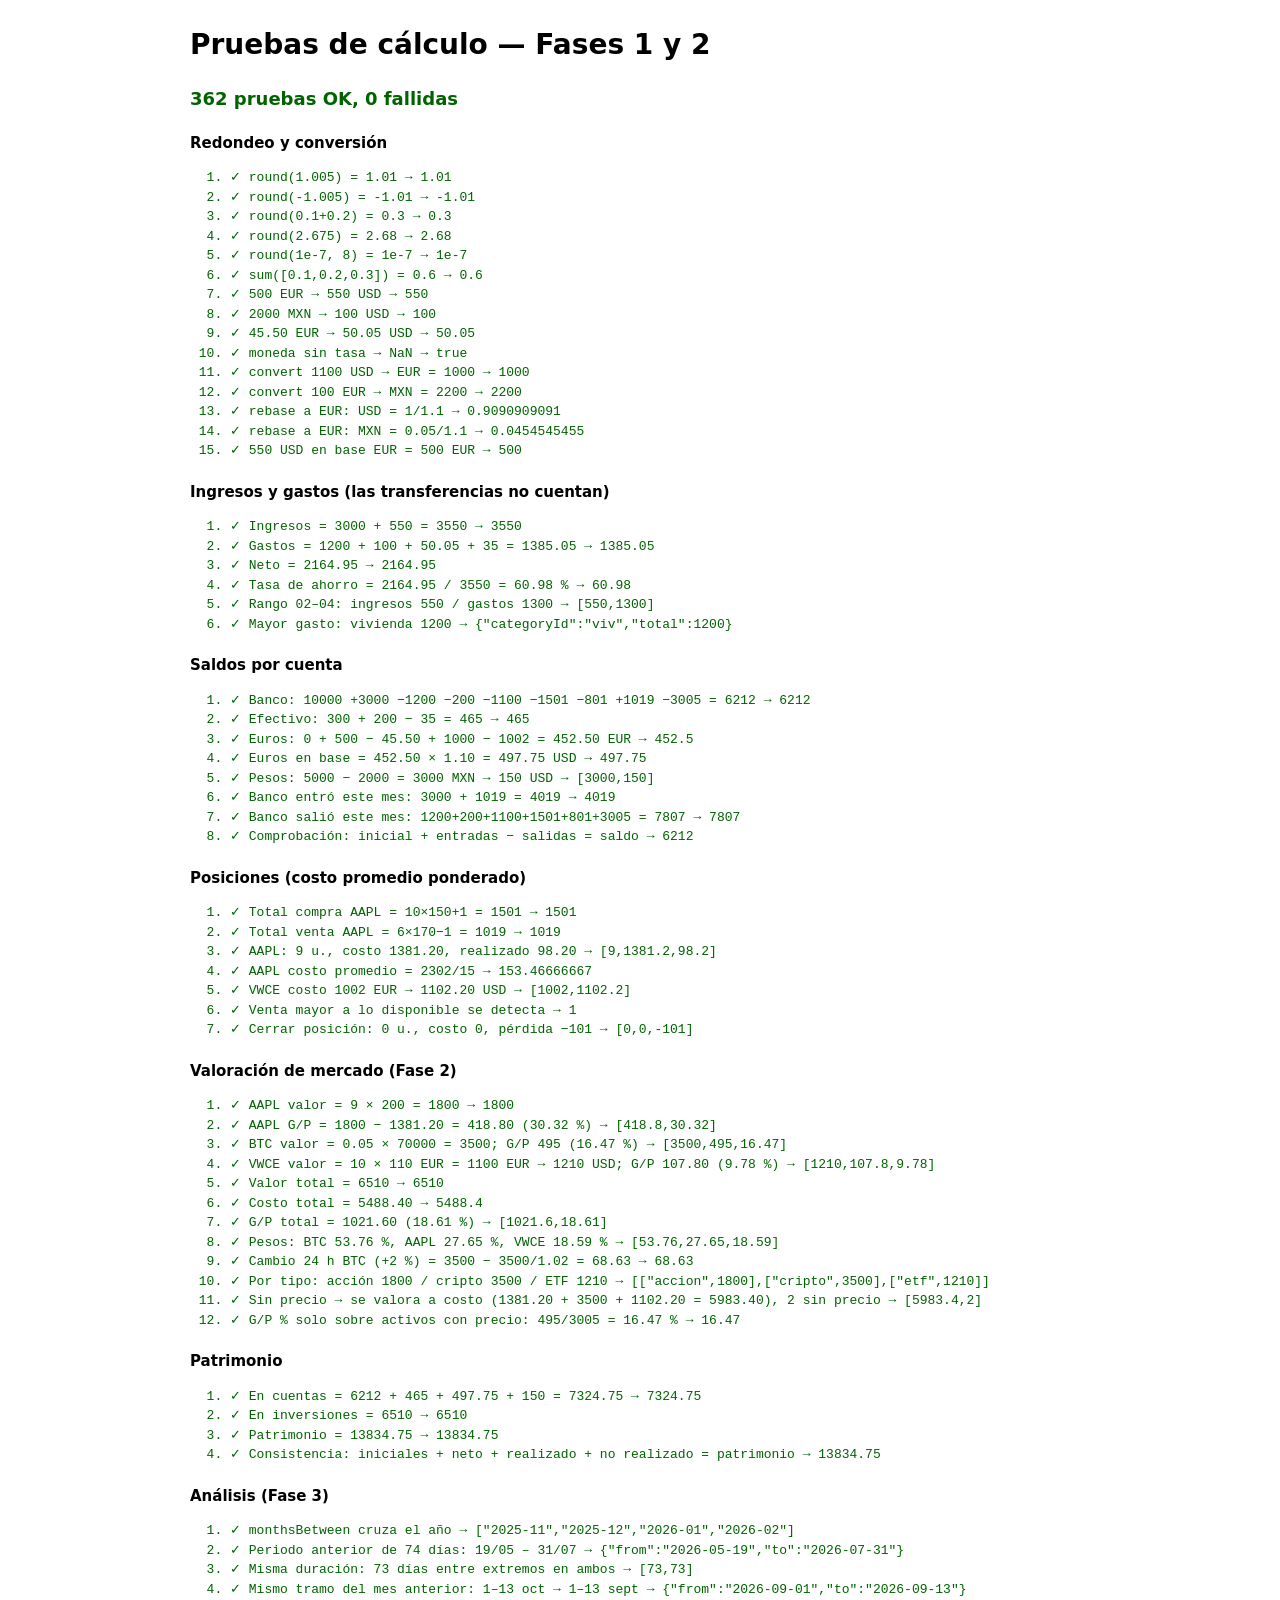
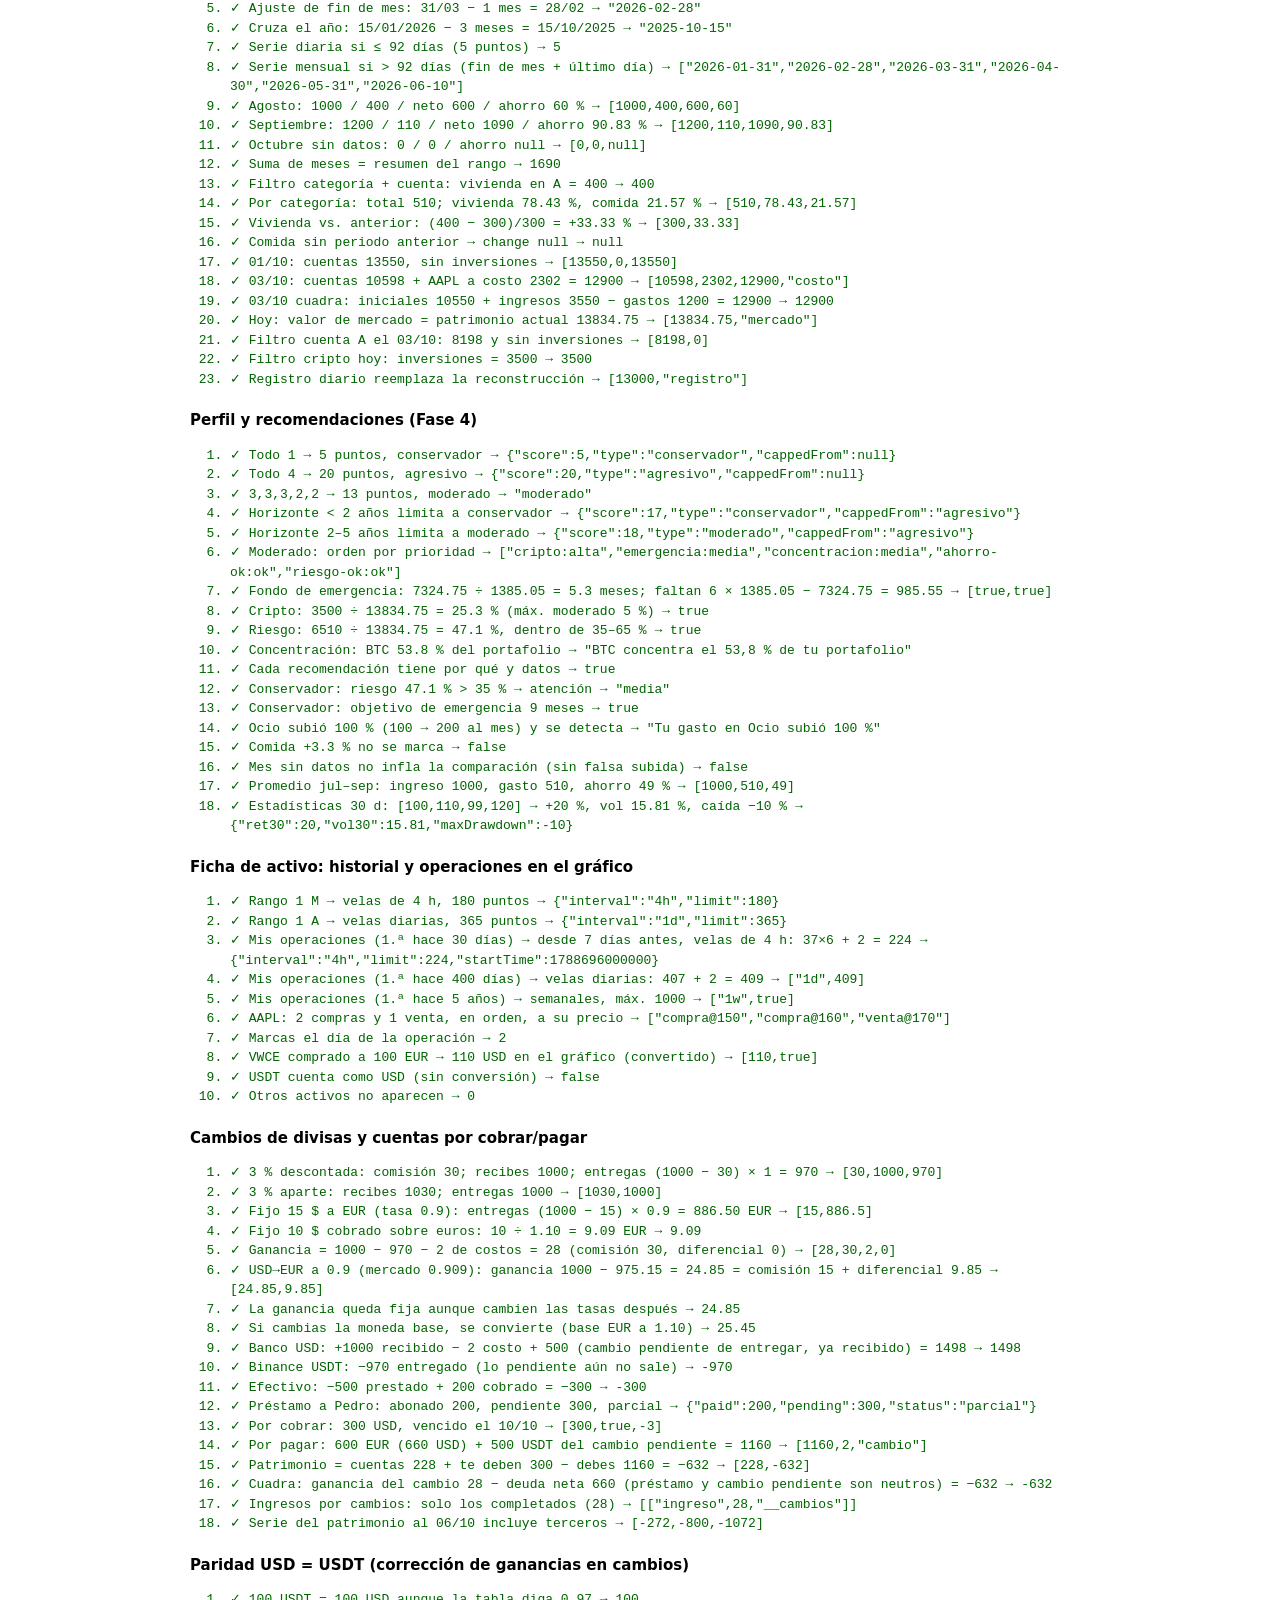
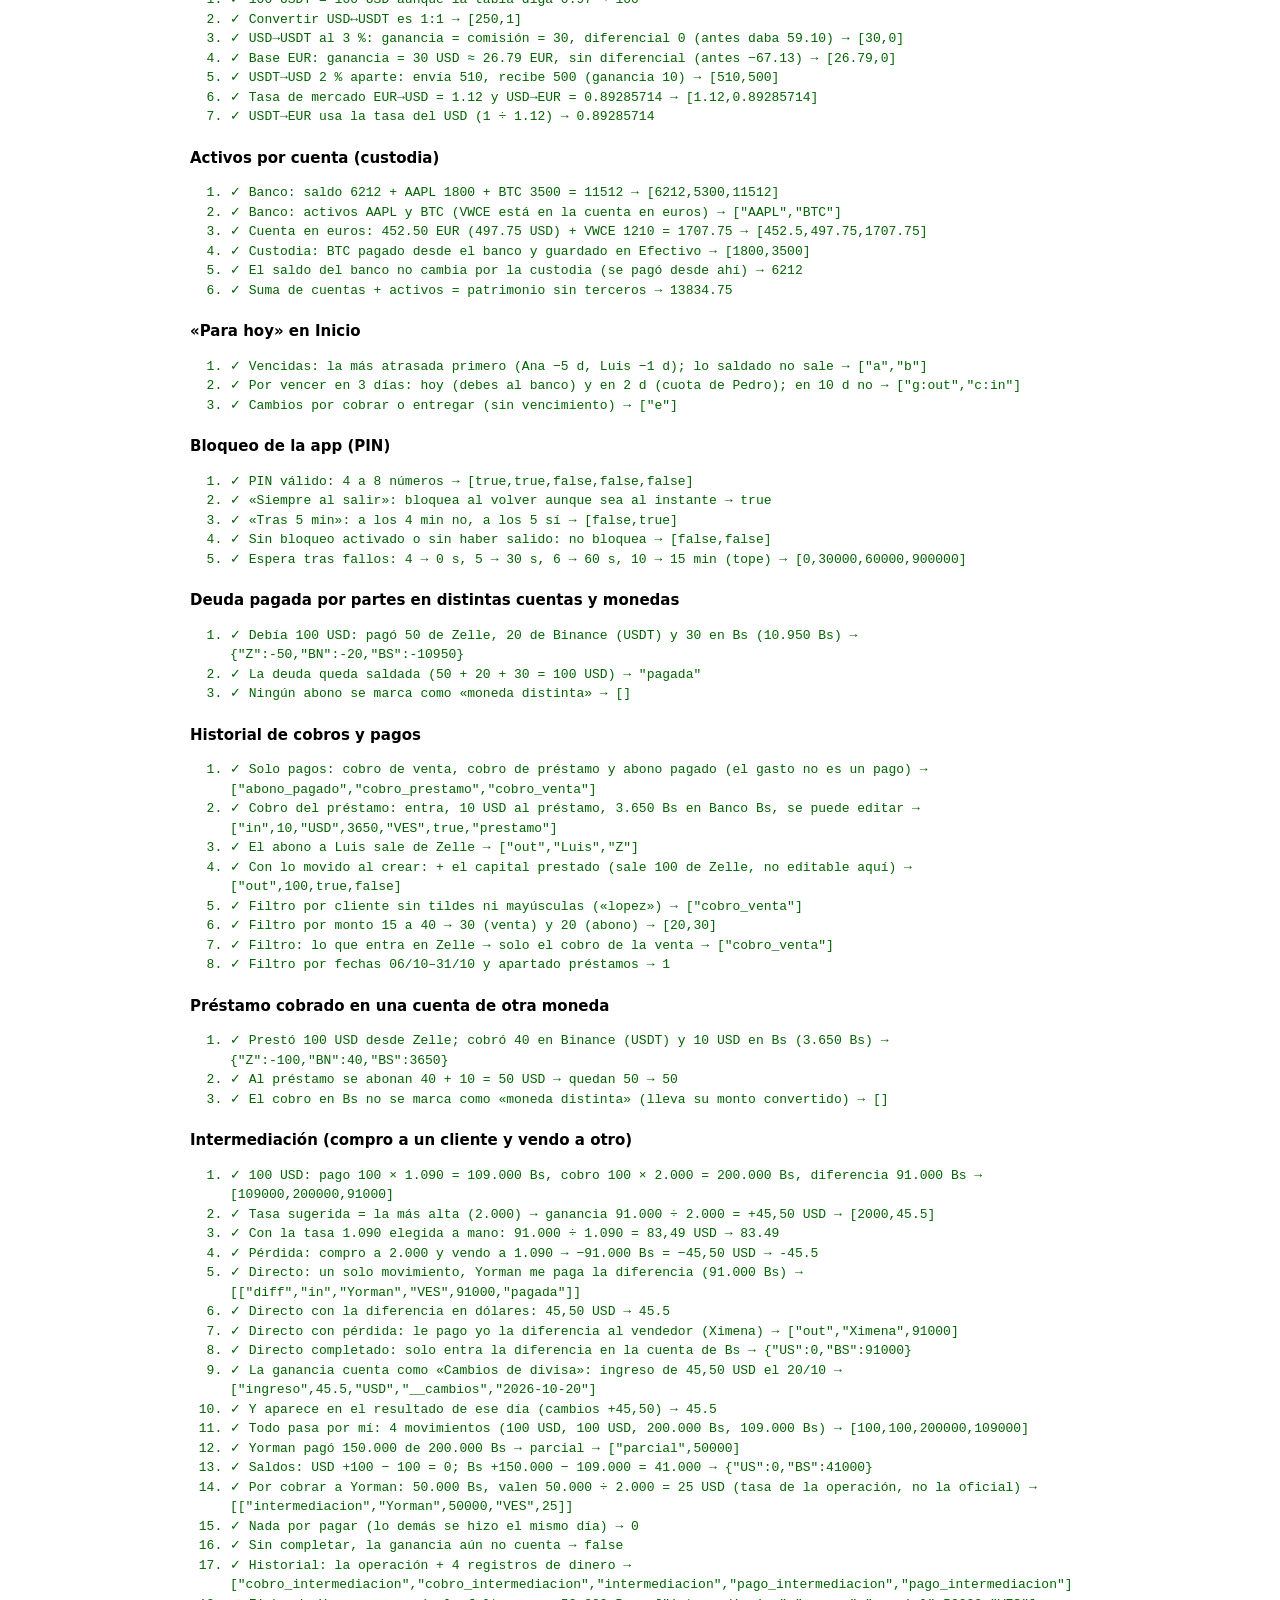
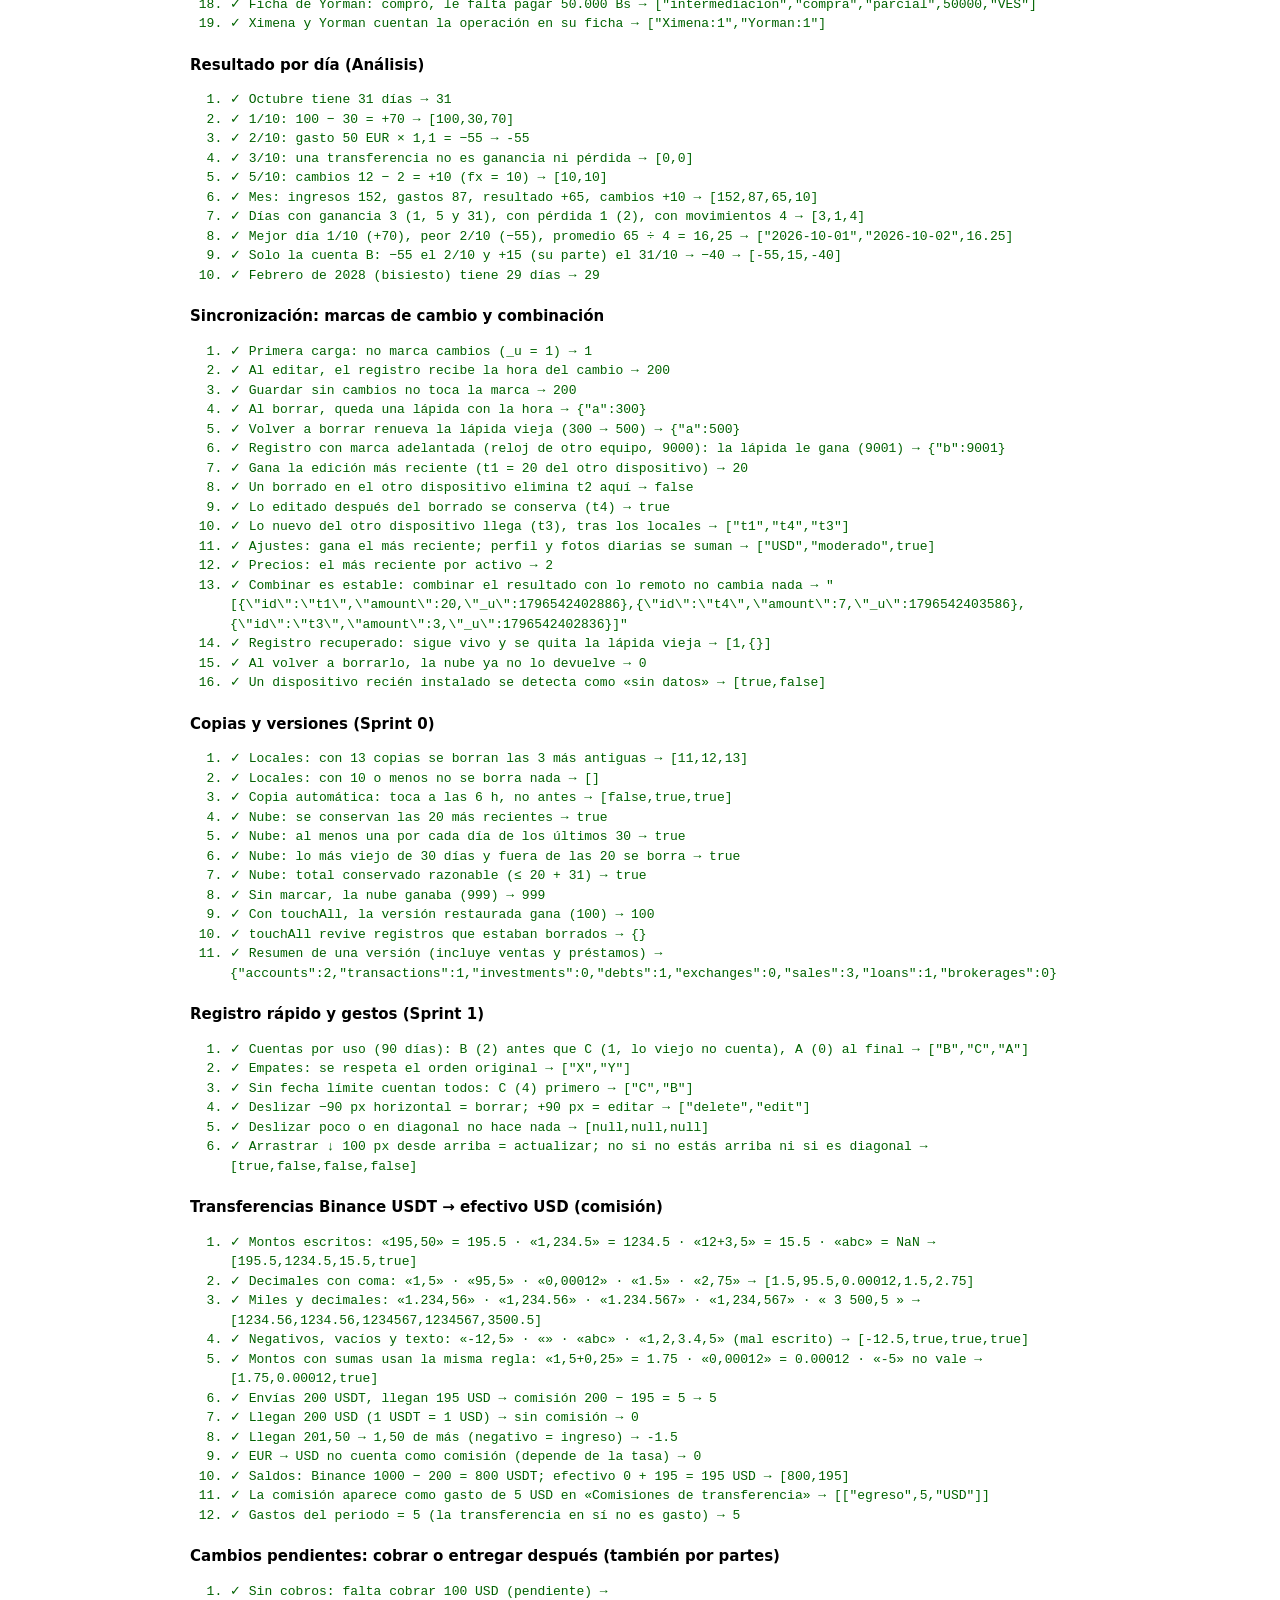
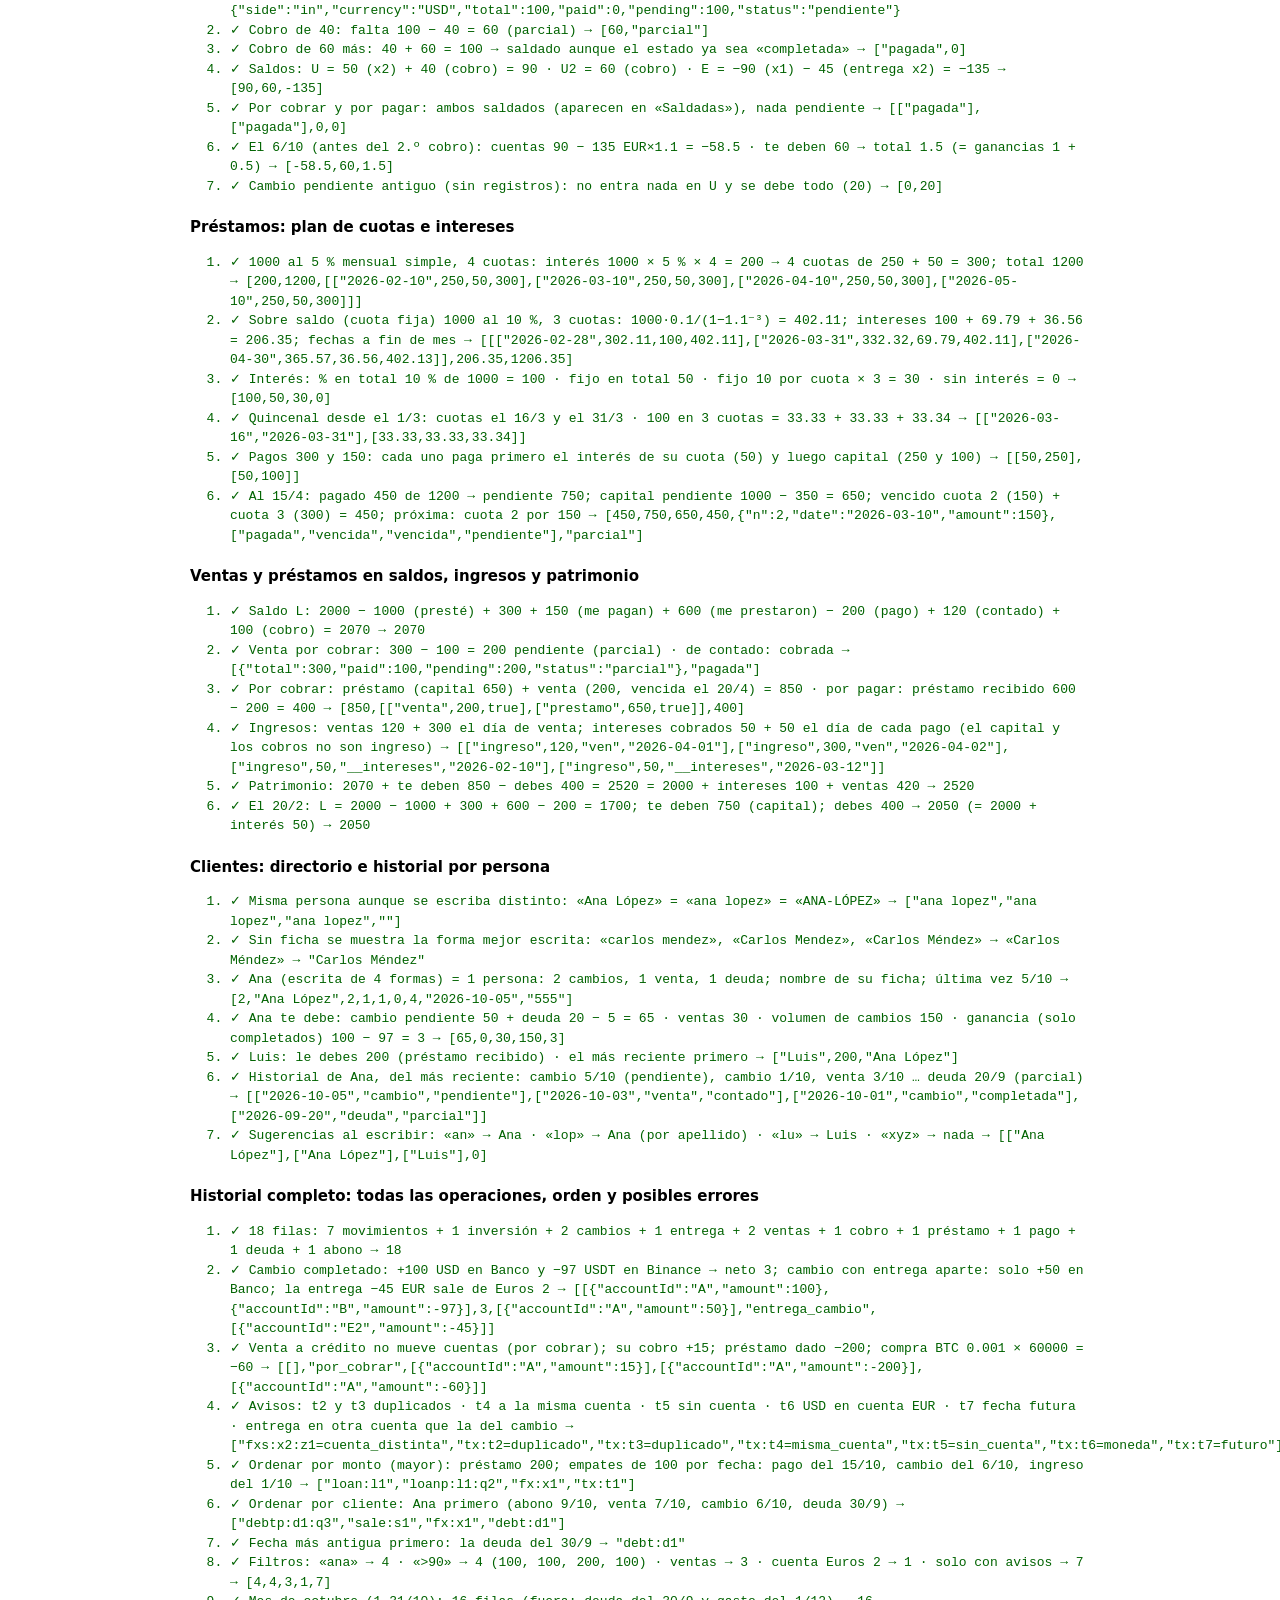
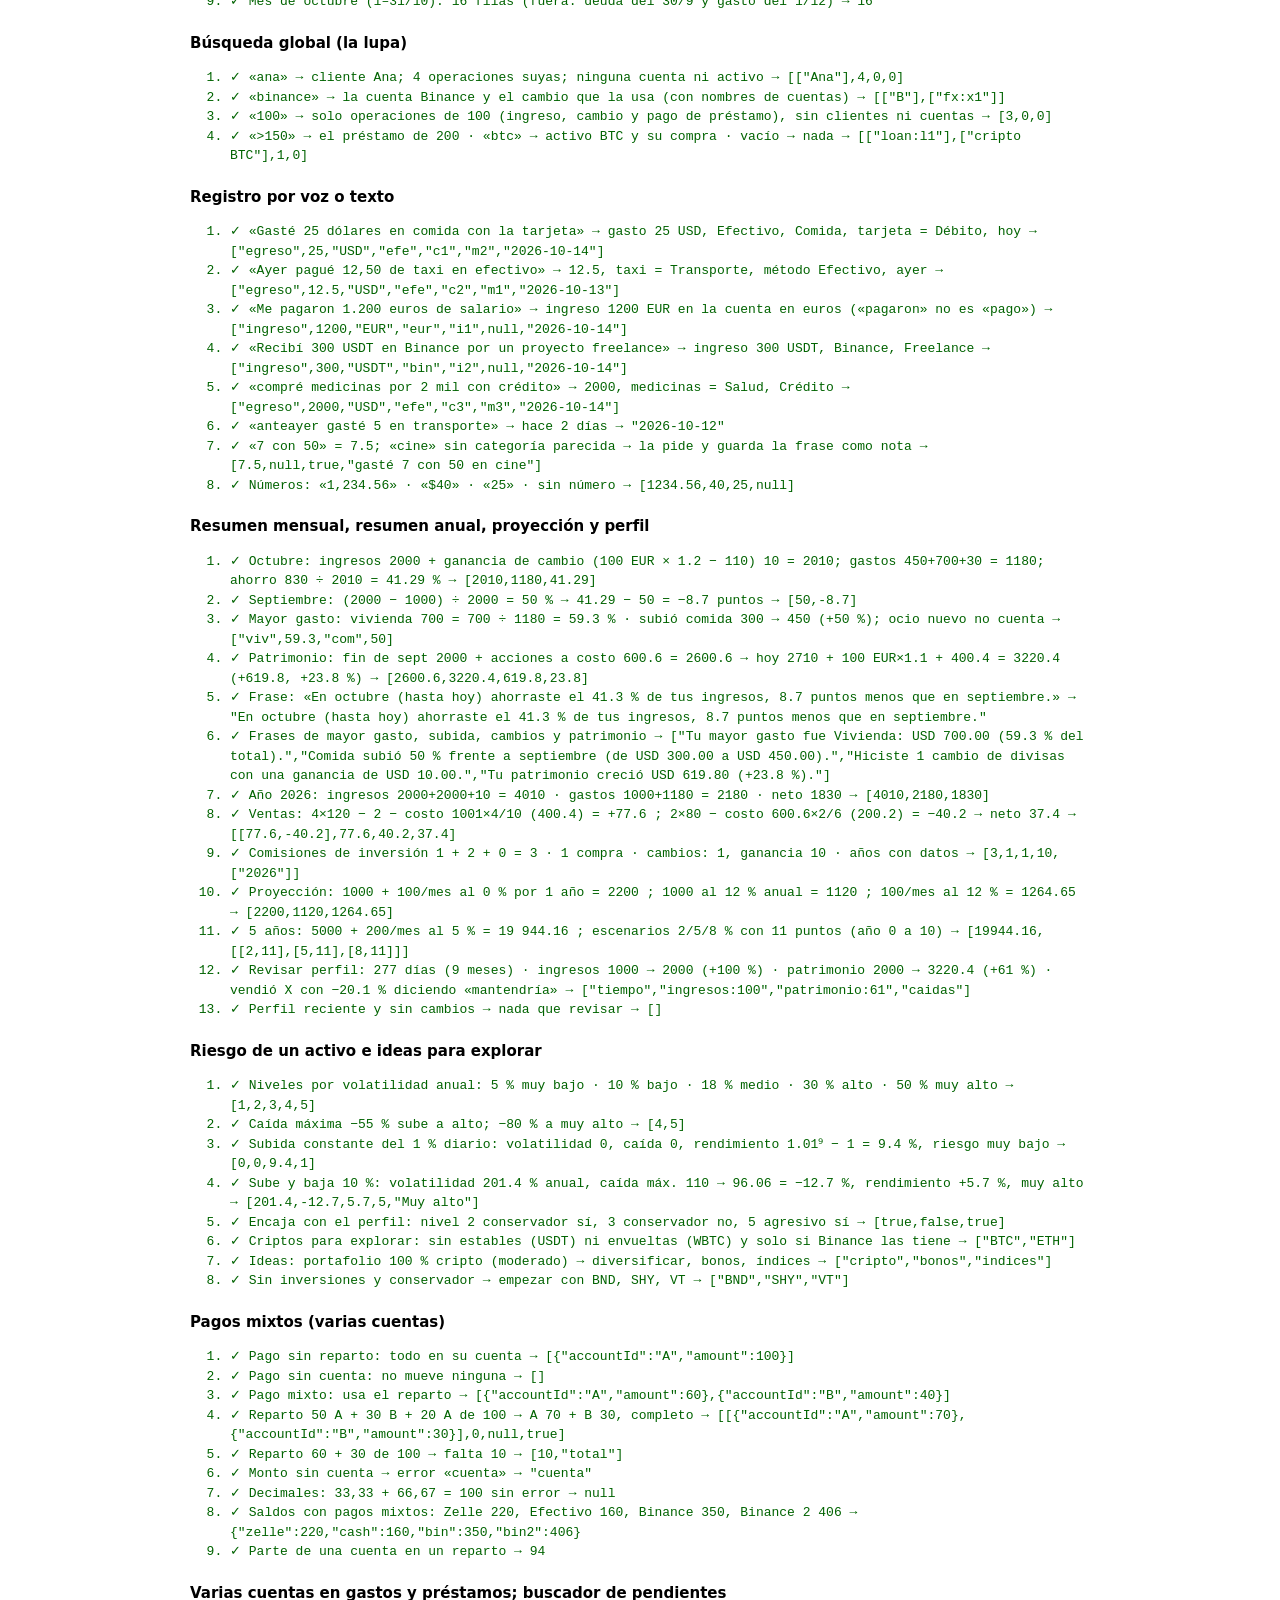
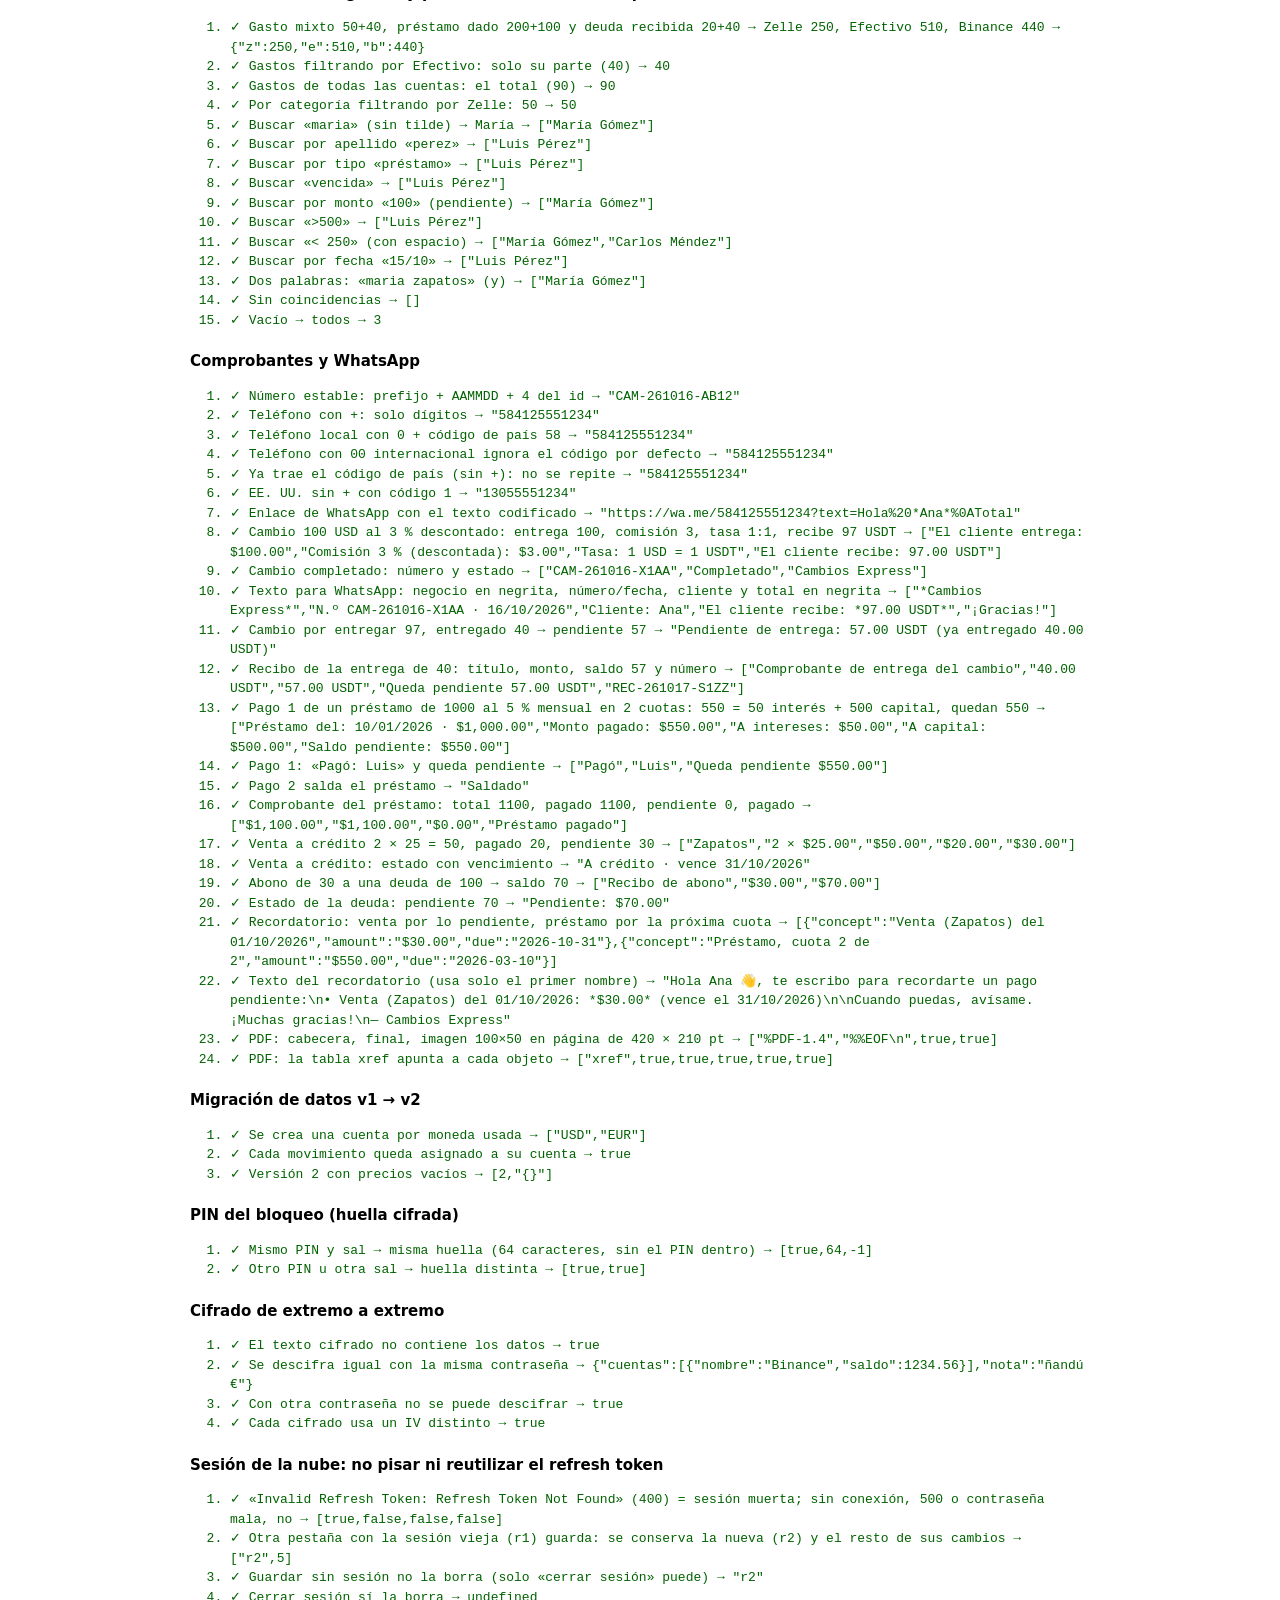
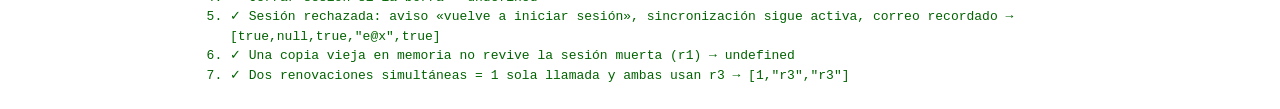
==== commit 75b5b73d: "Cobros y pagos en cualquier cuenta y moneda (deudas, ventas, cambios, intermediación) - Antes solo l" ====
--- a/tests/index.html
+++ b/tests/index.html
@@ -351,6 +351,19 @@
     eq('«Tras 5 min»: a los 4 min no, a los 5 sí', [LK.shouldLock({ enabled: true, after: 5 }, 0 + 1, 4 * 60000), LK.shouldLock({ enabled: true, after: 5 }, 1, 5 * 60000 + 1)], [false, true]);
     eq('Sin bloqueo activado o sin haber salido: no bloquea', [LK.shouldLock({ enabled: false, after: 0 }, 1, 9e9), LK.shouldLock({ enabled: true, after: 0 }, null, 9e9)], [false, false]);
     eq('Espera tras fallos: 4 → 0 s, 5 → 30 s, 6 → 60 s, 10 → 15 min (tope)', [LK.lockoutMs(4), LK.lockoutMs(5), LK.lockoutMs(6), LK.lockoutMs(10)], [0, 30000, 60000, 900000]);
+
+    section('Deuda pagada por partes en distintas cuentas y monedas');
+    var dvS = { settings: { baseCurrency: 'USD', rates: { USD: 1, USDT: 1, VES: 0.0025 } },
+      accounts: [{ id: 'Z', name: 'Zelle', currency: 'USD', initialBalance: 0 }, { id: 'BN', name: 'Binance', currency: 'USDT', initialBalance: 0 }, { id: 'BS', name: 'Banco Bs', currency: 'VES', initialBalance: 0 }],
+      transactions: [], investments: [], exchanges: [], sales: [], loans: [], brokerages: [],
+      debts: [{ id: 'dv', kind: 'pagar', person: 'Carlos', amount: 100, currency: 'USD', date: '2026-10-01', payments: [
+        { id: 'v1', date: '2026-10-05', amount: 50, accountId: 'Z' }, { id: 'v2', date: '2026-10-06', amount: 20, accountId: 'BN' },
+        { id: 'v3', date: '2026-10-07', amount: 30, accountId: 'BS', accAmount: 10950, accCurrency: 'VES' }] }] };
+    var dvB = {}; C.accountBalances(dvS).forEach(function (a) { dvB[a.account.id] = a.balance; });
+    eq('Debía 100 USD: pagó 50 de Zelle, 20 de Binance (USDT) y 30 en Bs (10.950 Bs)', dvB, { Z: -50, BN: -20, BS: -10950 });
+    eq('La deuda queda saldada (50 + 20 + 30 = 100 USD)', C.debtBalance(dvS.debts[0]).status, 'pagada');
+    var dvI = C.ledgerIssues(C.ledger(dvS), dvS, '2026-10-20');
+    eq('Ningún abono se marca como «moneda distinta»', Object.keys(dvI).filter(function (k) { return dvI[k].indexOf('moneda') >= 0; }), []);
 
     section('Historial de cobros y pagos');
     var pr0 = C.paymentRows(C.ledger(lnS0()), false), pr1 = C.paymentRows(C.ledger(lnS0()), true);
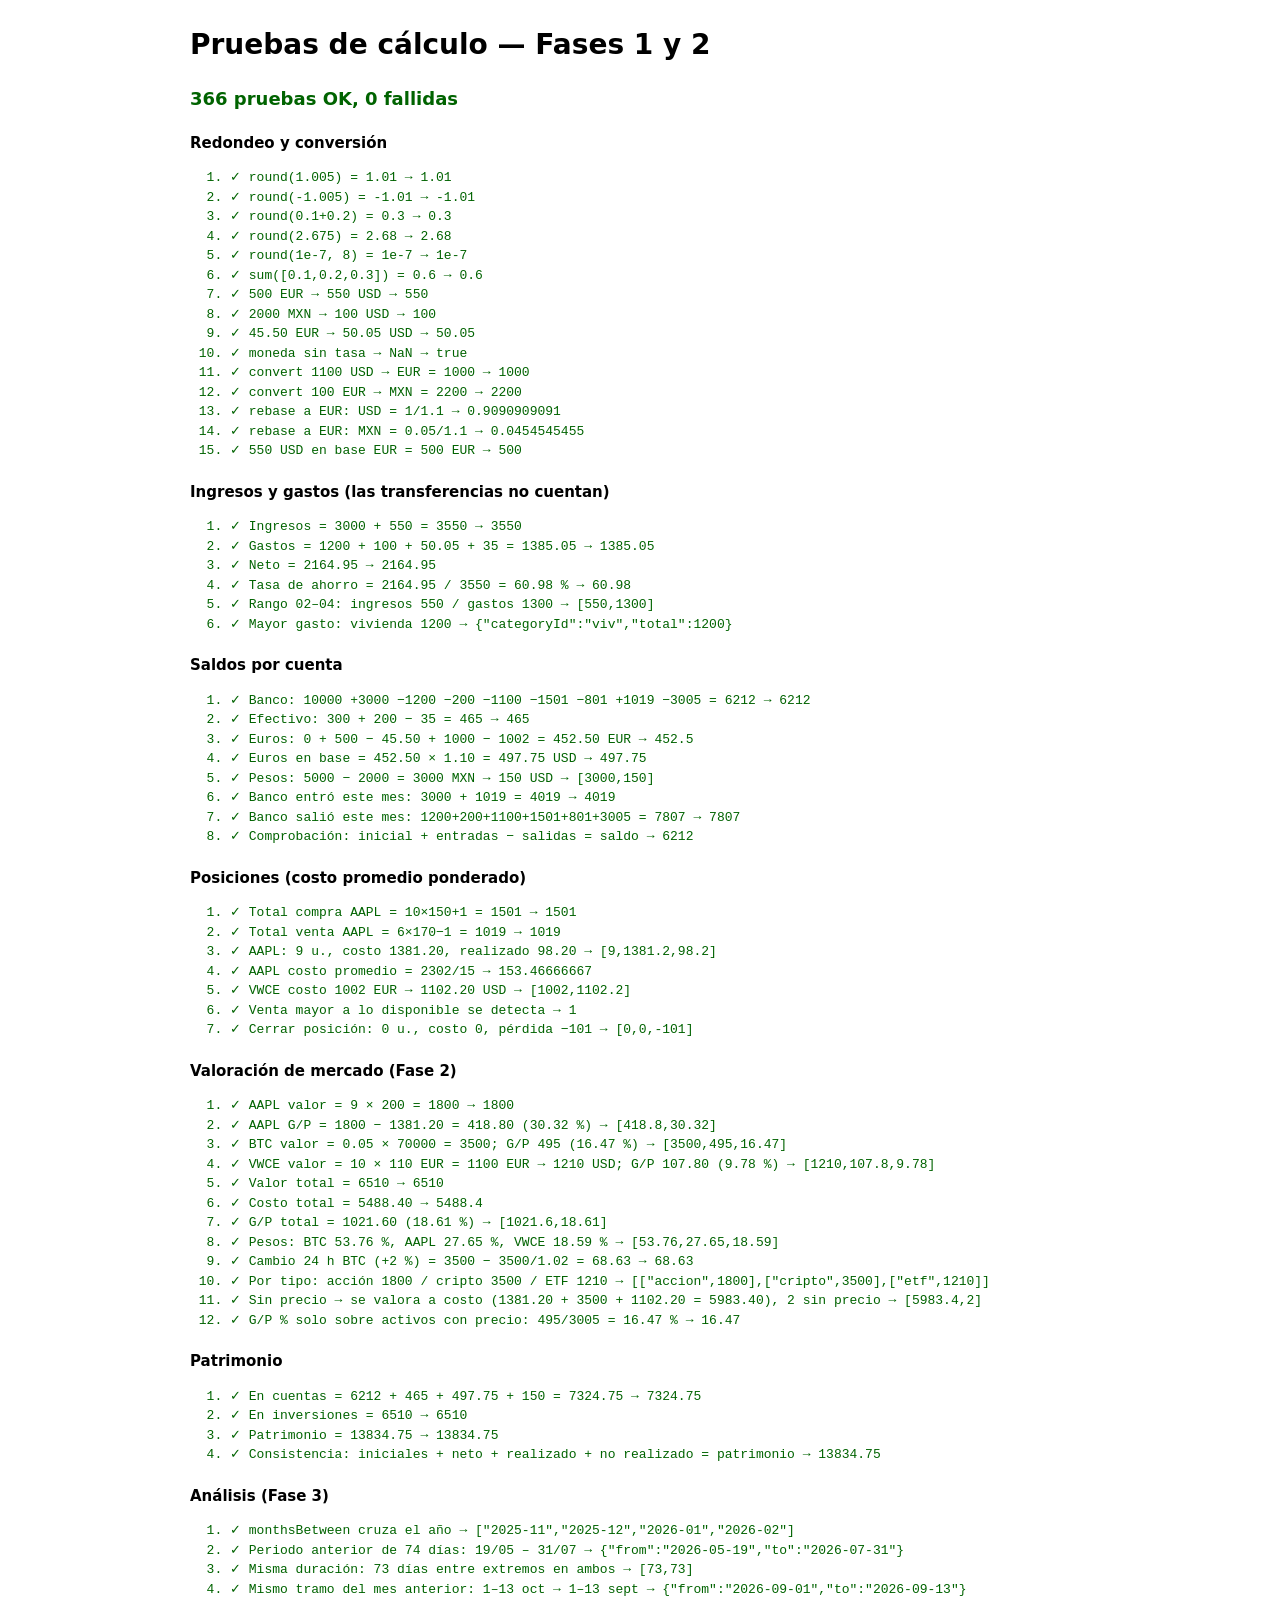
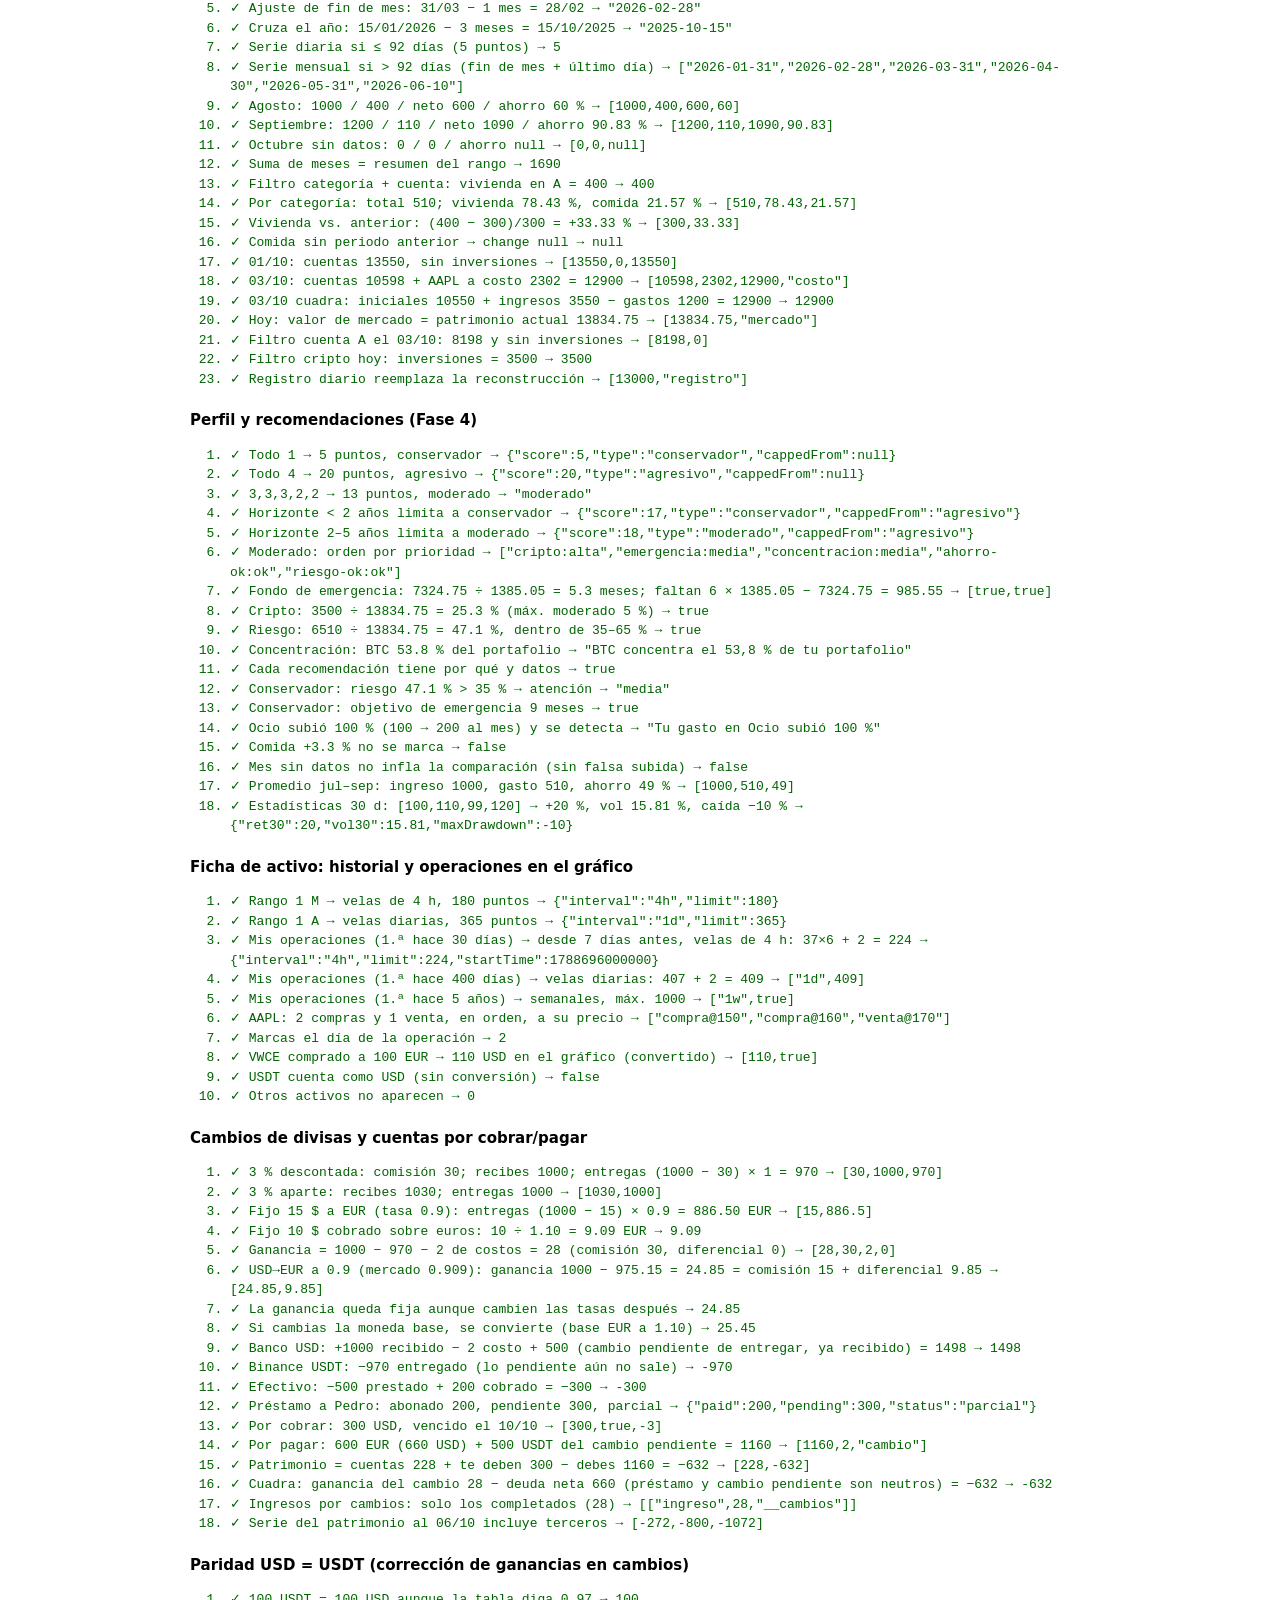
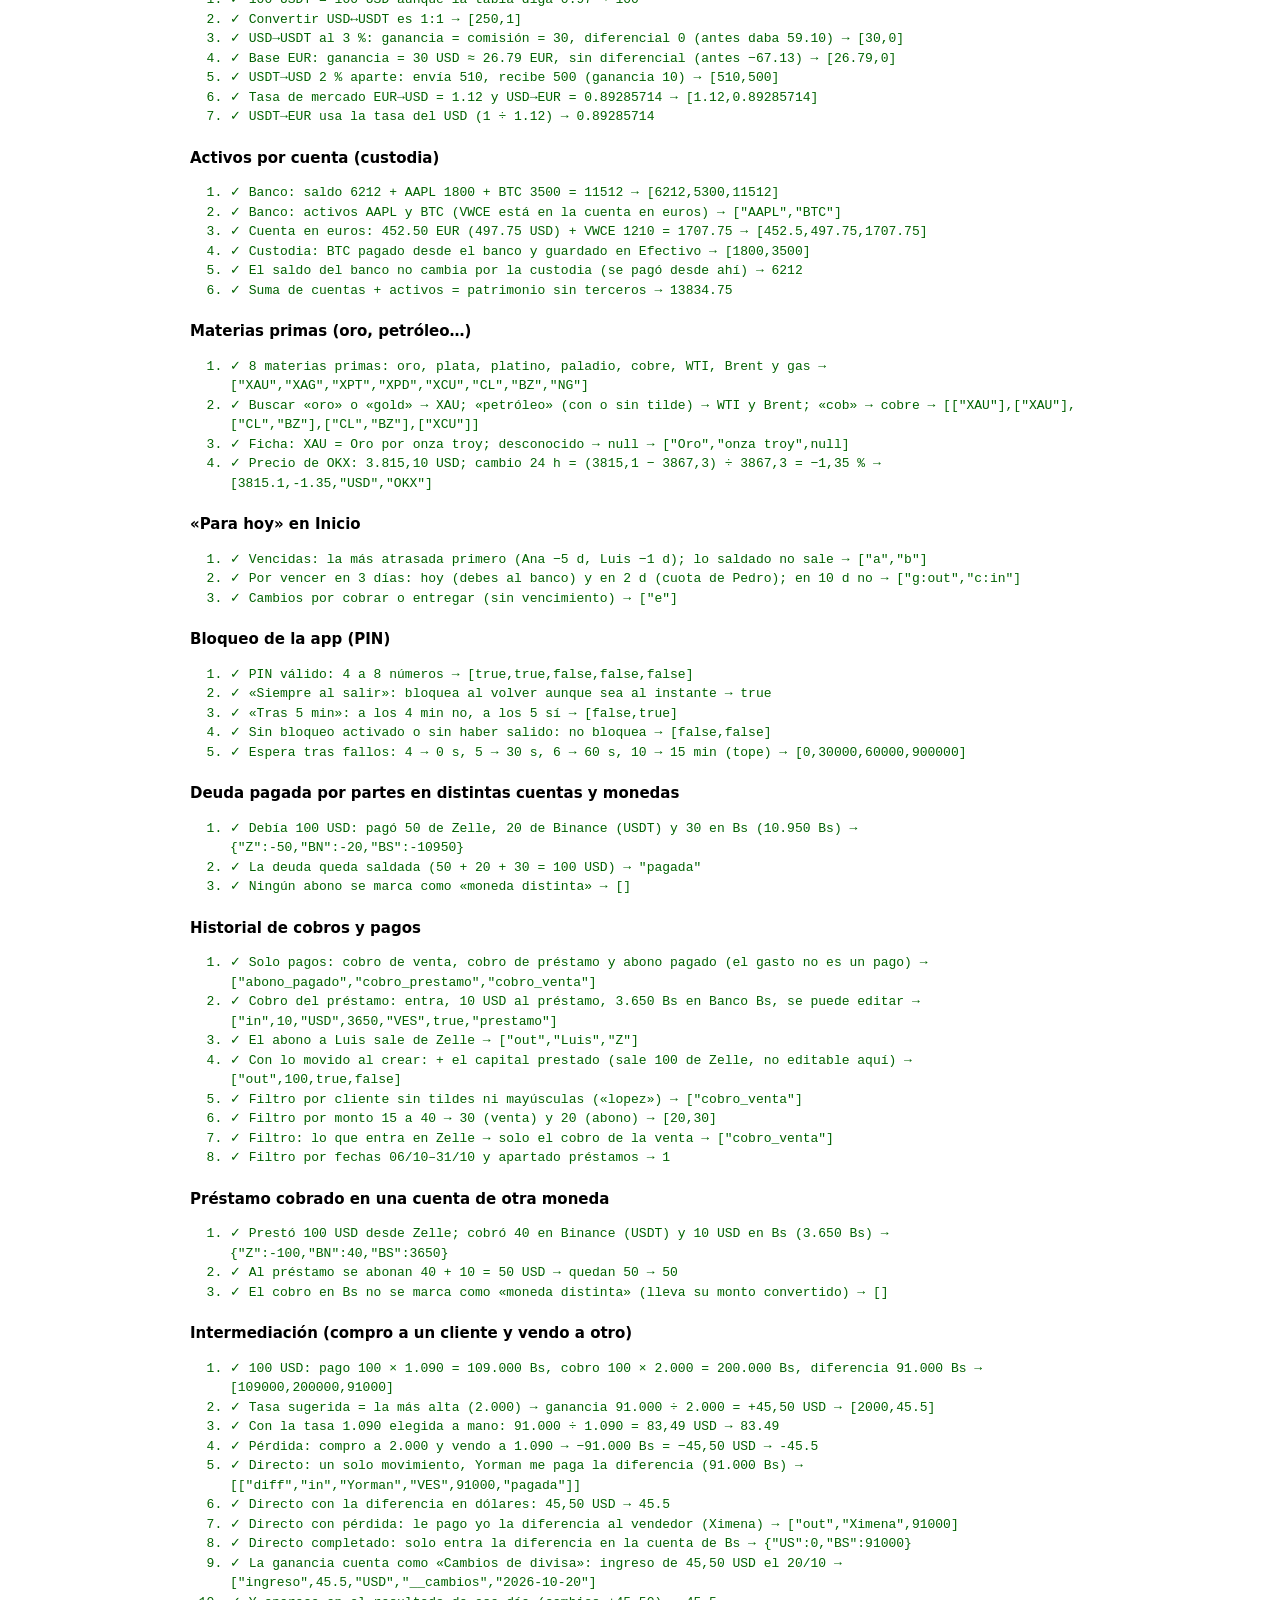
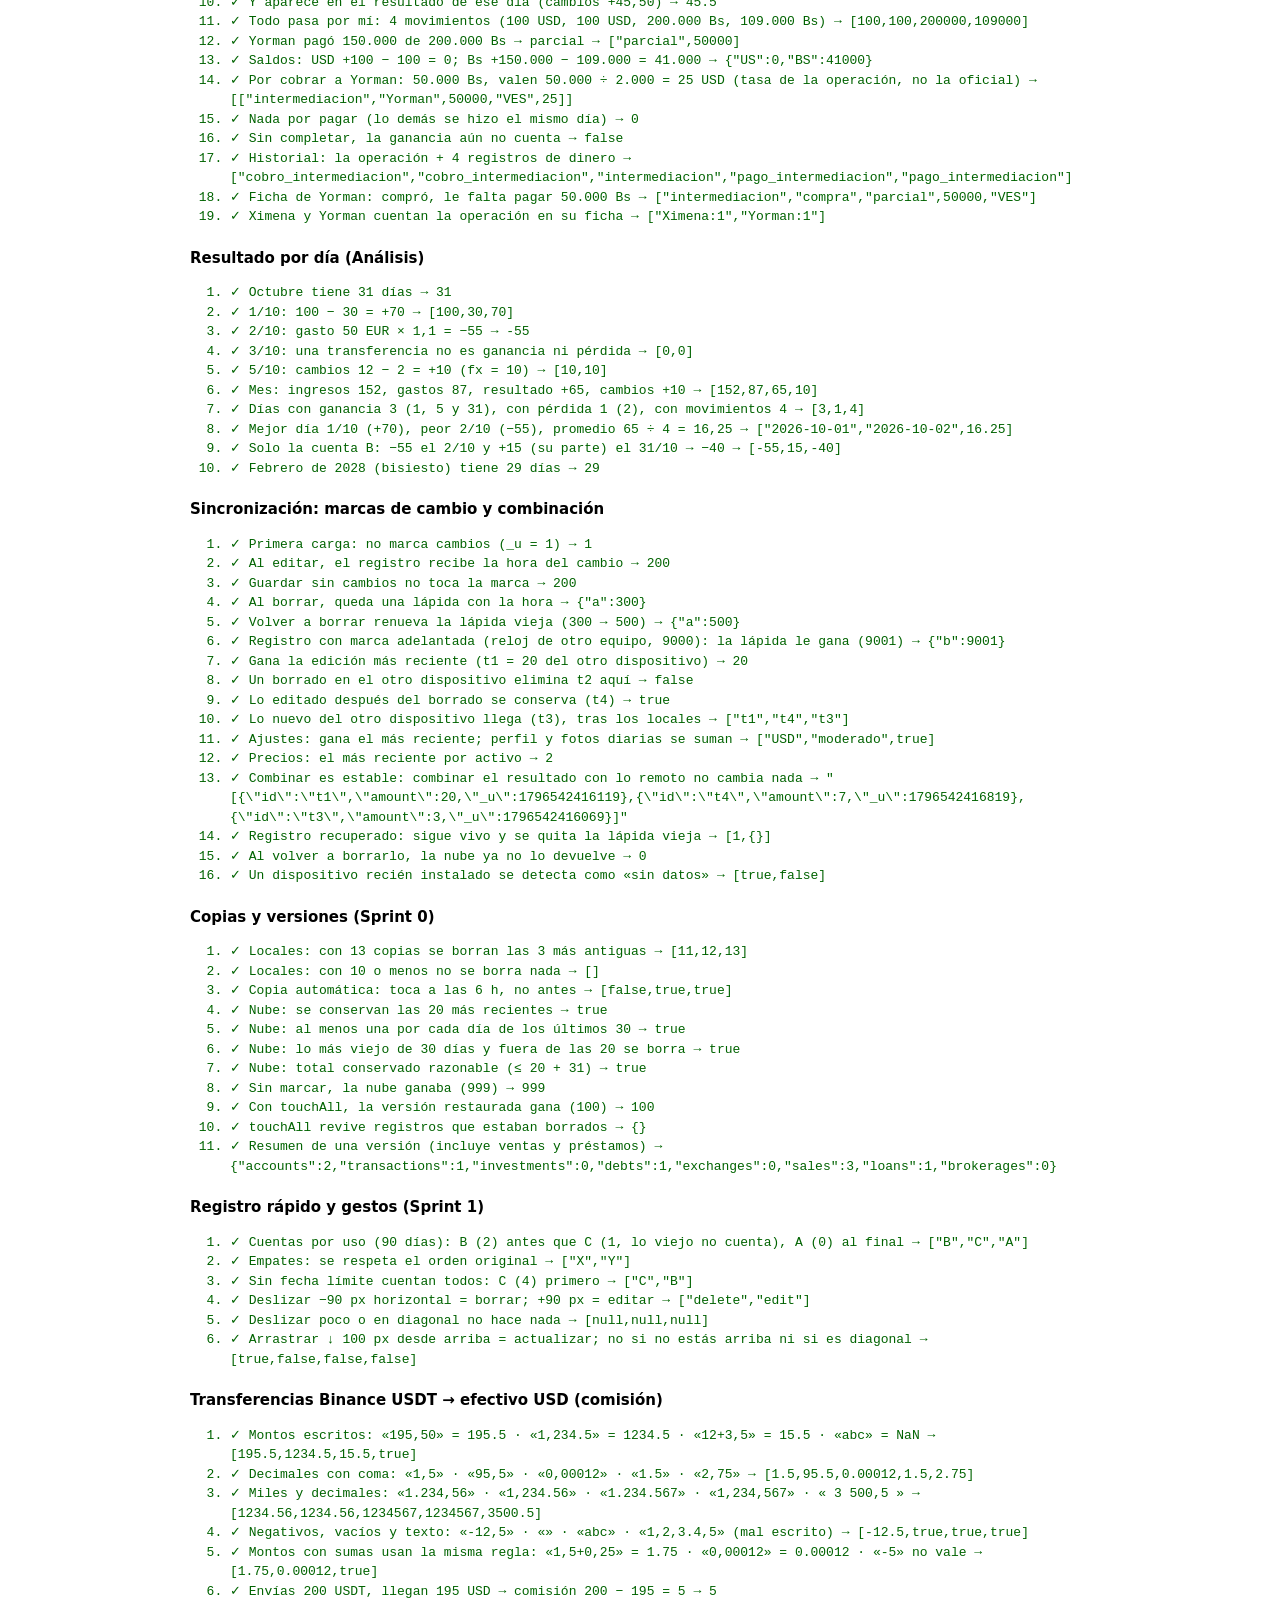
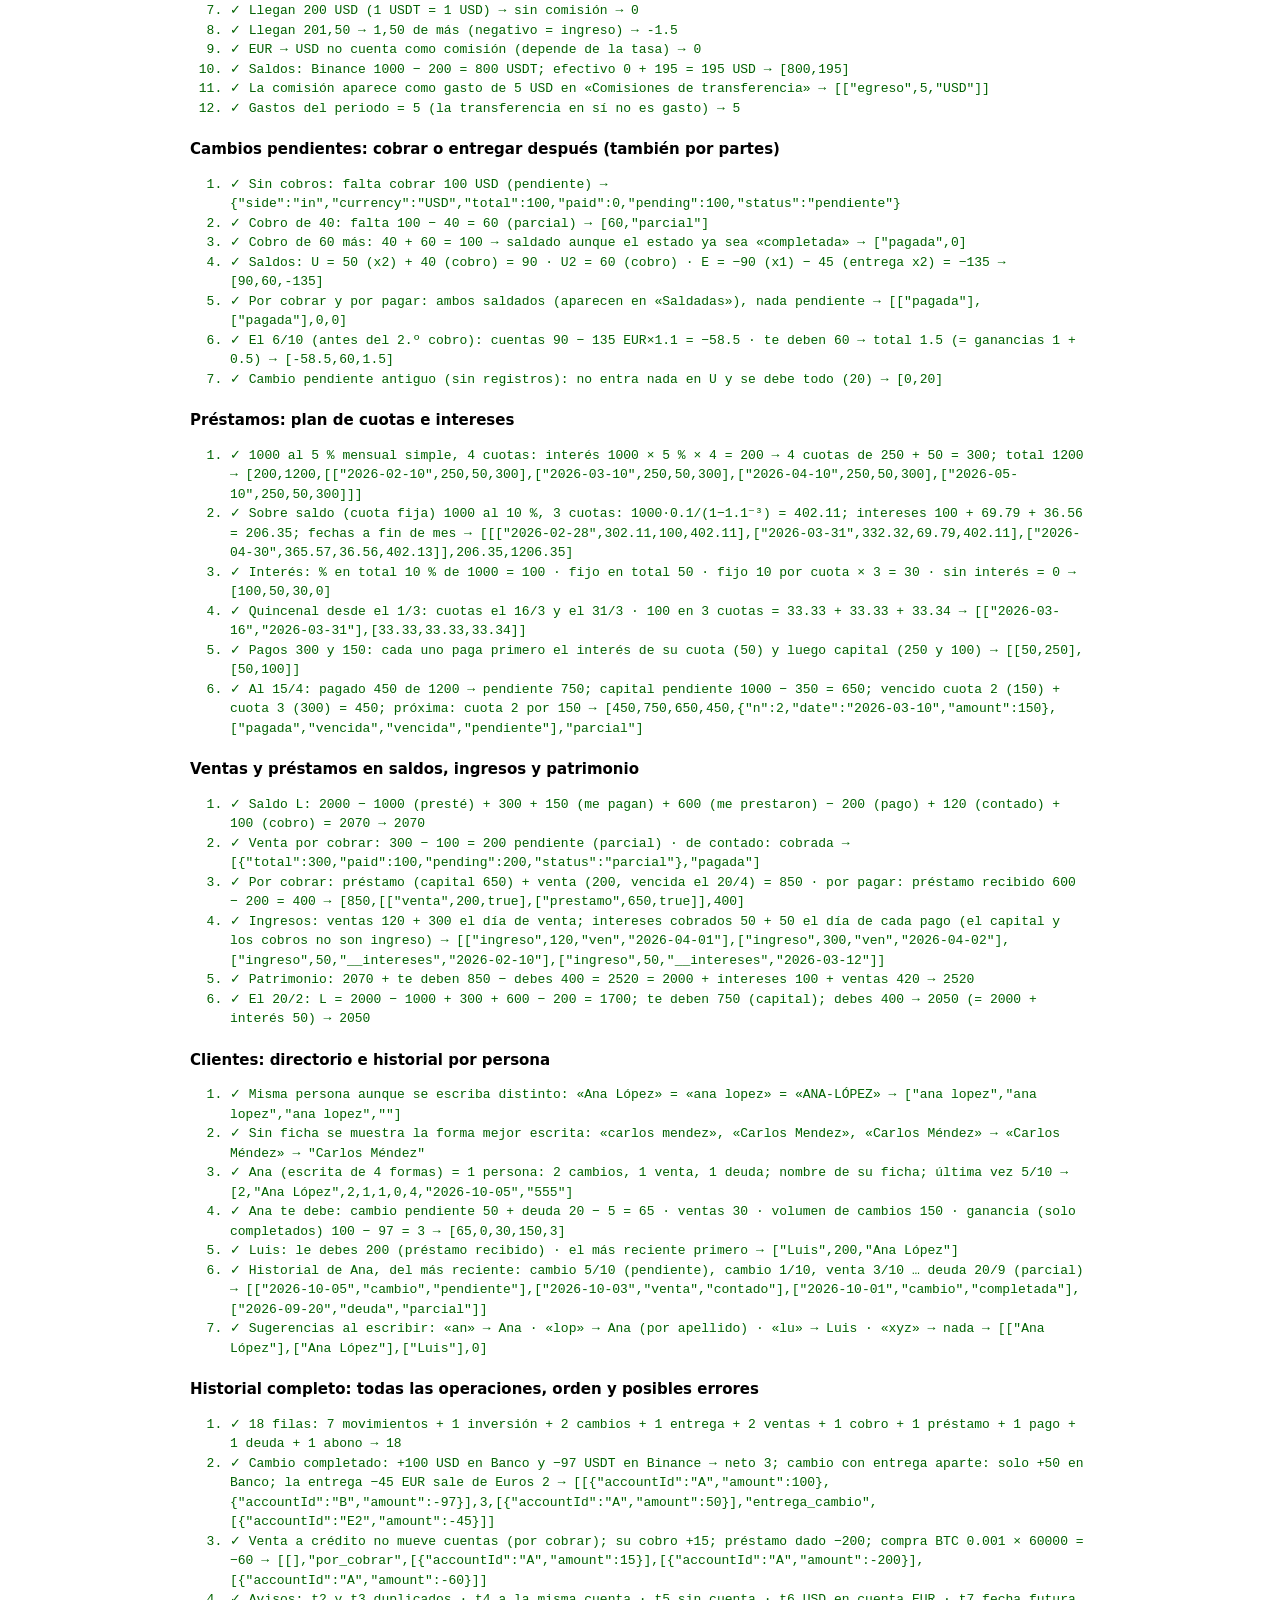
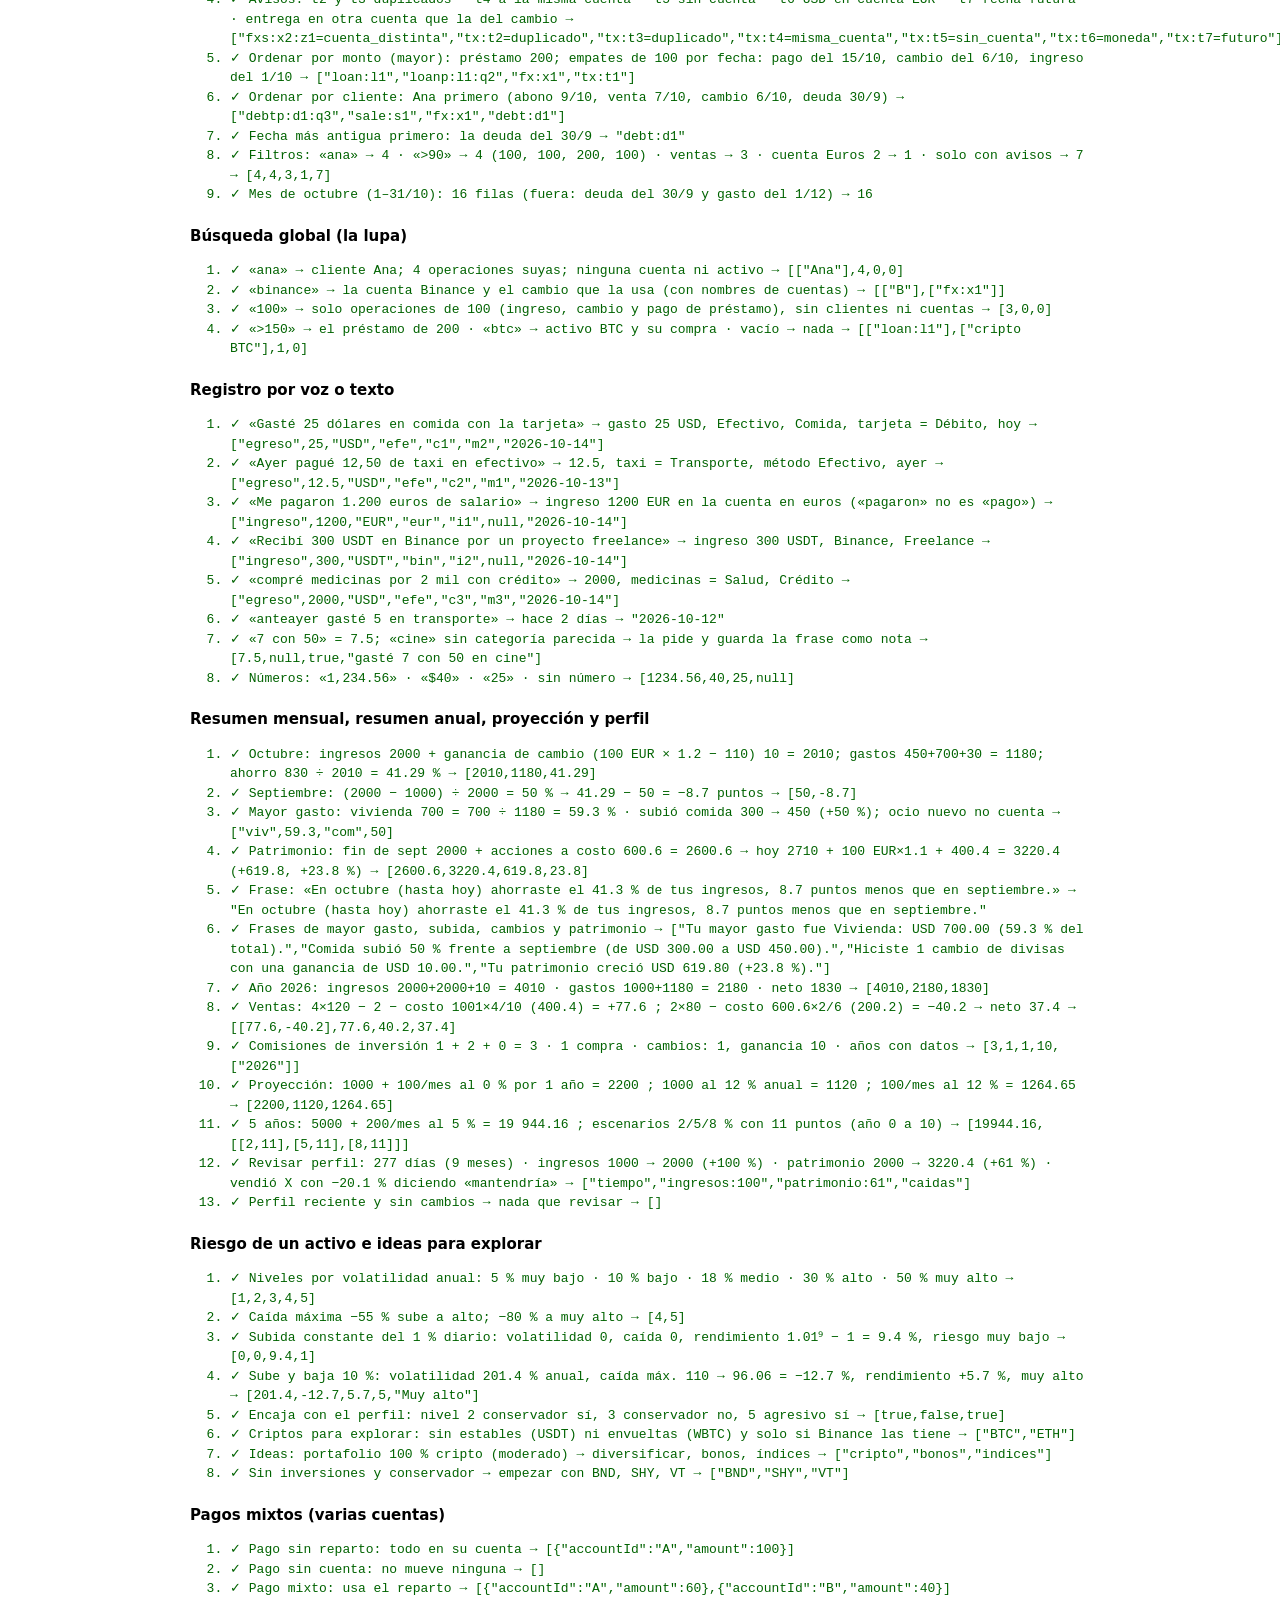
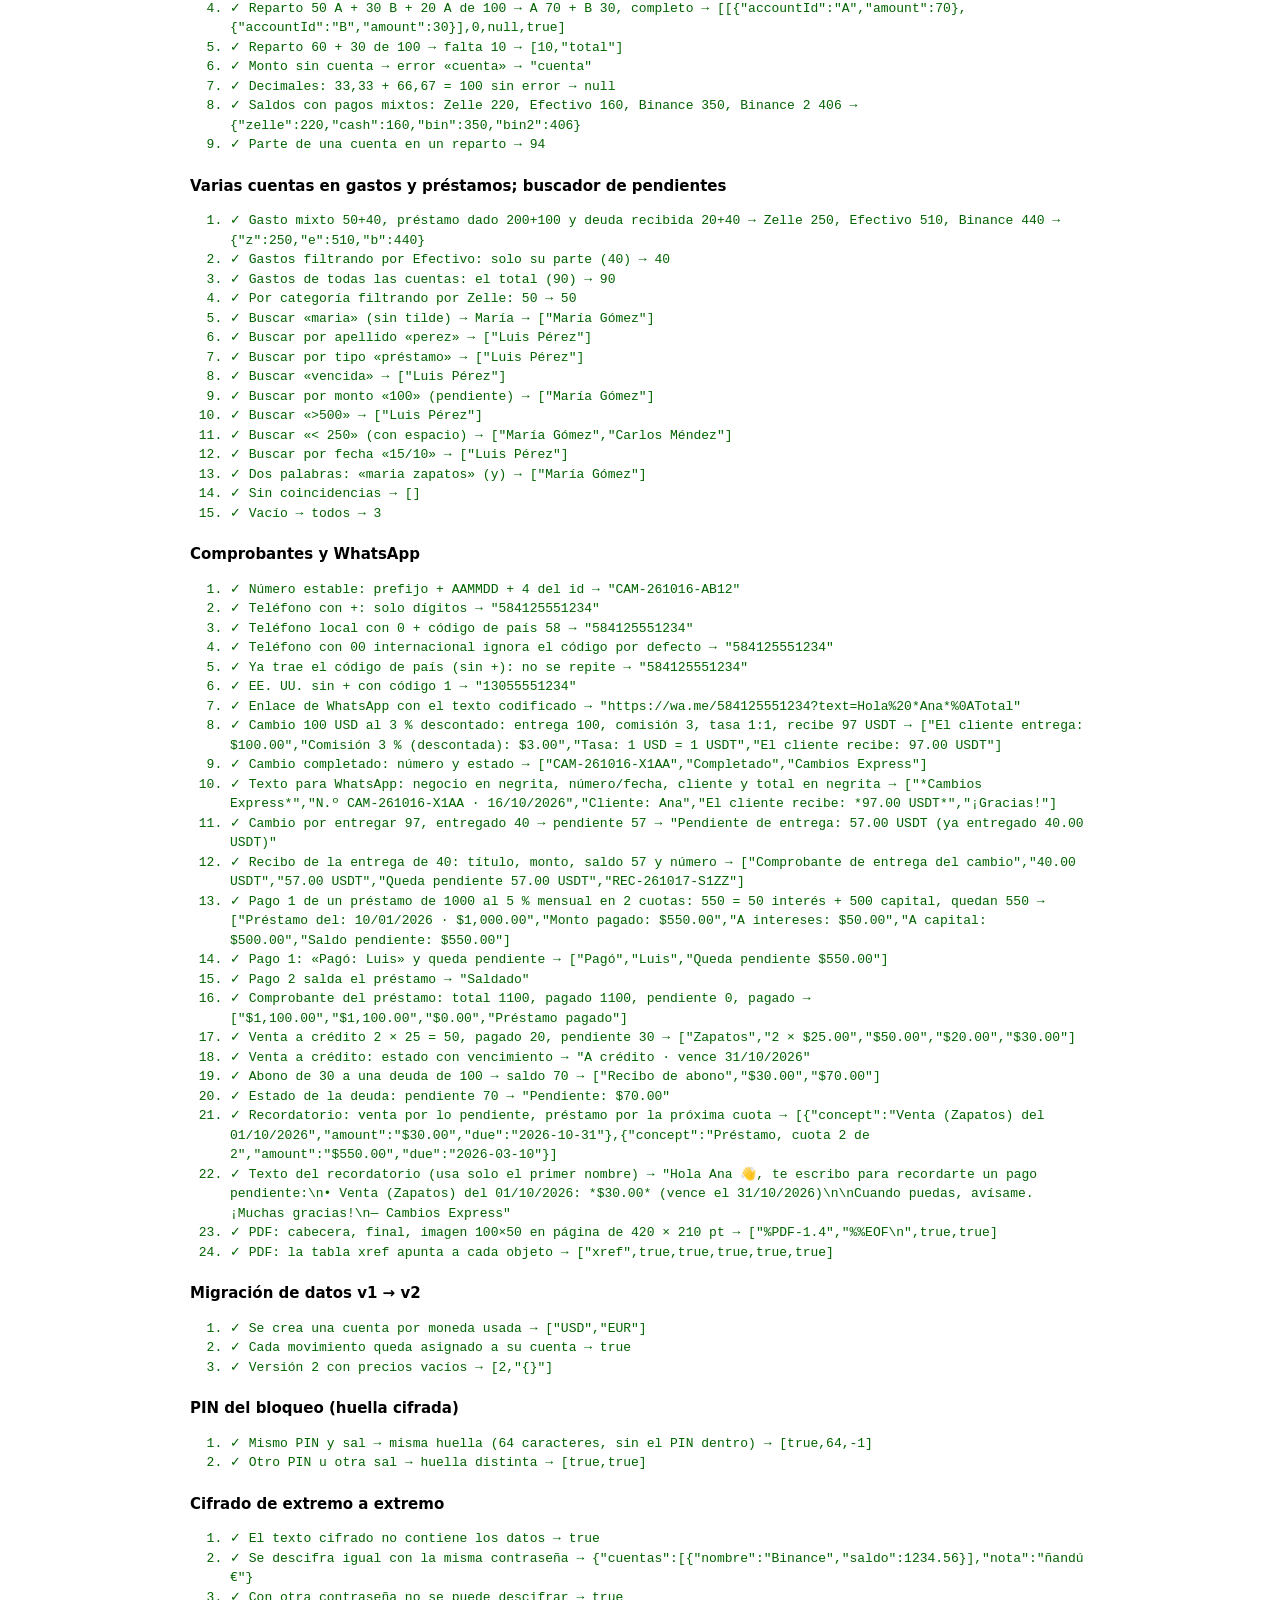
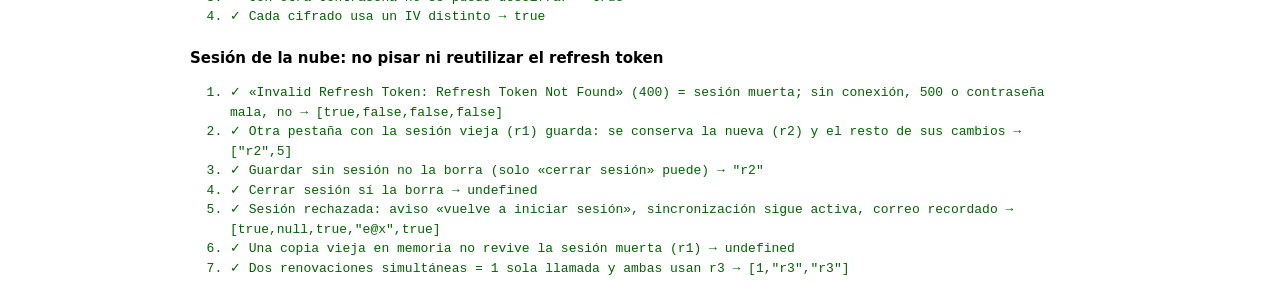
==== commit cefde356: "Materias primas con precio en vivo: oro, plata, platino, paladio, cobre, petróleo y gas - Nuevo tipo" ====
--- a/tests/index.html
+++ b/tests/index.html
@@ -25,6 +25,7 @@
   <script src="../js/insights.js"></script>
   <script src="../js/receipt.js"></script>
   <script src="../js/lock.js"></script>
+  <script src="../js/prices.js"></script>
   <script>
   (function () {
     var out = document.getElementById('out'), pass = 0, fail = 0, ol;
@@ -329,6 +330,17 @@
     eq('Custodia: BTC pagado desde el banco y guardado en Efectivo', [C.accountHoldings(moved, 'A').portfolio.value, C.accountHoldings(moved, 'B').portfolio.value], [1800, 3500]);
     eq('El saldo del banco no cambia por la custodia (se pagó desde ahí)', C.accountHoldings(moved, 'A').cash, 6212);
     eq('Suma de cuentas + activos = patrimonio sin terceros', C.round(['A', 'B', 'C', 'D'].reduce(function (s, id) { return s + C.accountHoldings(state, id).total; }, 0)), nw.total);
+
+    section('Materias primas (oro, petróleo…)');
+    var MK = window.Market;
+    eq('8 materias primas: oro, plata, platino, paladio, cobre, WTI, Brent y gas', MK.COMMODITIES.map(function (c) { return c.ticker; }), ['XAU', 'XAG', 'XPT', 'XPD', 'XCU', 'CL', 'BZ', 'NG']);
+    eq('Buscar «oro» o «gold» → XAU; «petróleo» (con o sin tilde) → WTI y Brent; «cob» → cobre',
+      [MK.commodityMatch('oro').map(function (c) { return c.ticker; }), MK.commodityMatch('gold').map(function (c) { return c.ticker; }),
+       MK.commodityMatch('petróleo').map(function (c) { return c.ticker; }), MK.commodityMatch('PETROLEO').map(function (c) { return c.ticker; }), MK.commodityMatch('cob').map(function (c) { return c.ticker; })],
+      [['XAU'], ['XAU'], ['CL', 'BZ'], ['CL', 'BZ'], ['XCU']]);
+    eq('Ficha: XAU = Oro por onza troy; desconocido → null', [MK.commodity('xau').name, MK.commodity('xau').unit, MK.commodity('ZZZ')], ['Oro', 'onza troy', null]);
+    var okq = Prices.parseOkx({ last: '3815.1', open24h: '3867.3', ts: '1794966859667' });
+    eq('Precio de OKX: 3.815,10 USD; cambio 24 h = (3815,1 − 3867,3) ÷ 3867,3 = −1,35 %', [okq.price, okq.change24h, okq.currency, okq.source], [3815.1, -1.35, 'USD', 'OKX']);
 
     section('«Para hoy» en Inicio');
     var agTp = { receivables: [
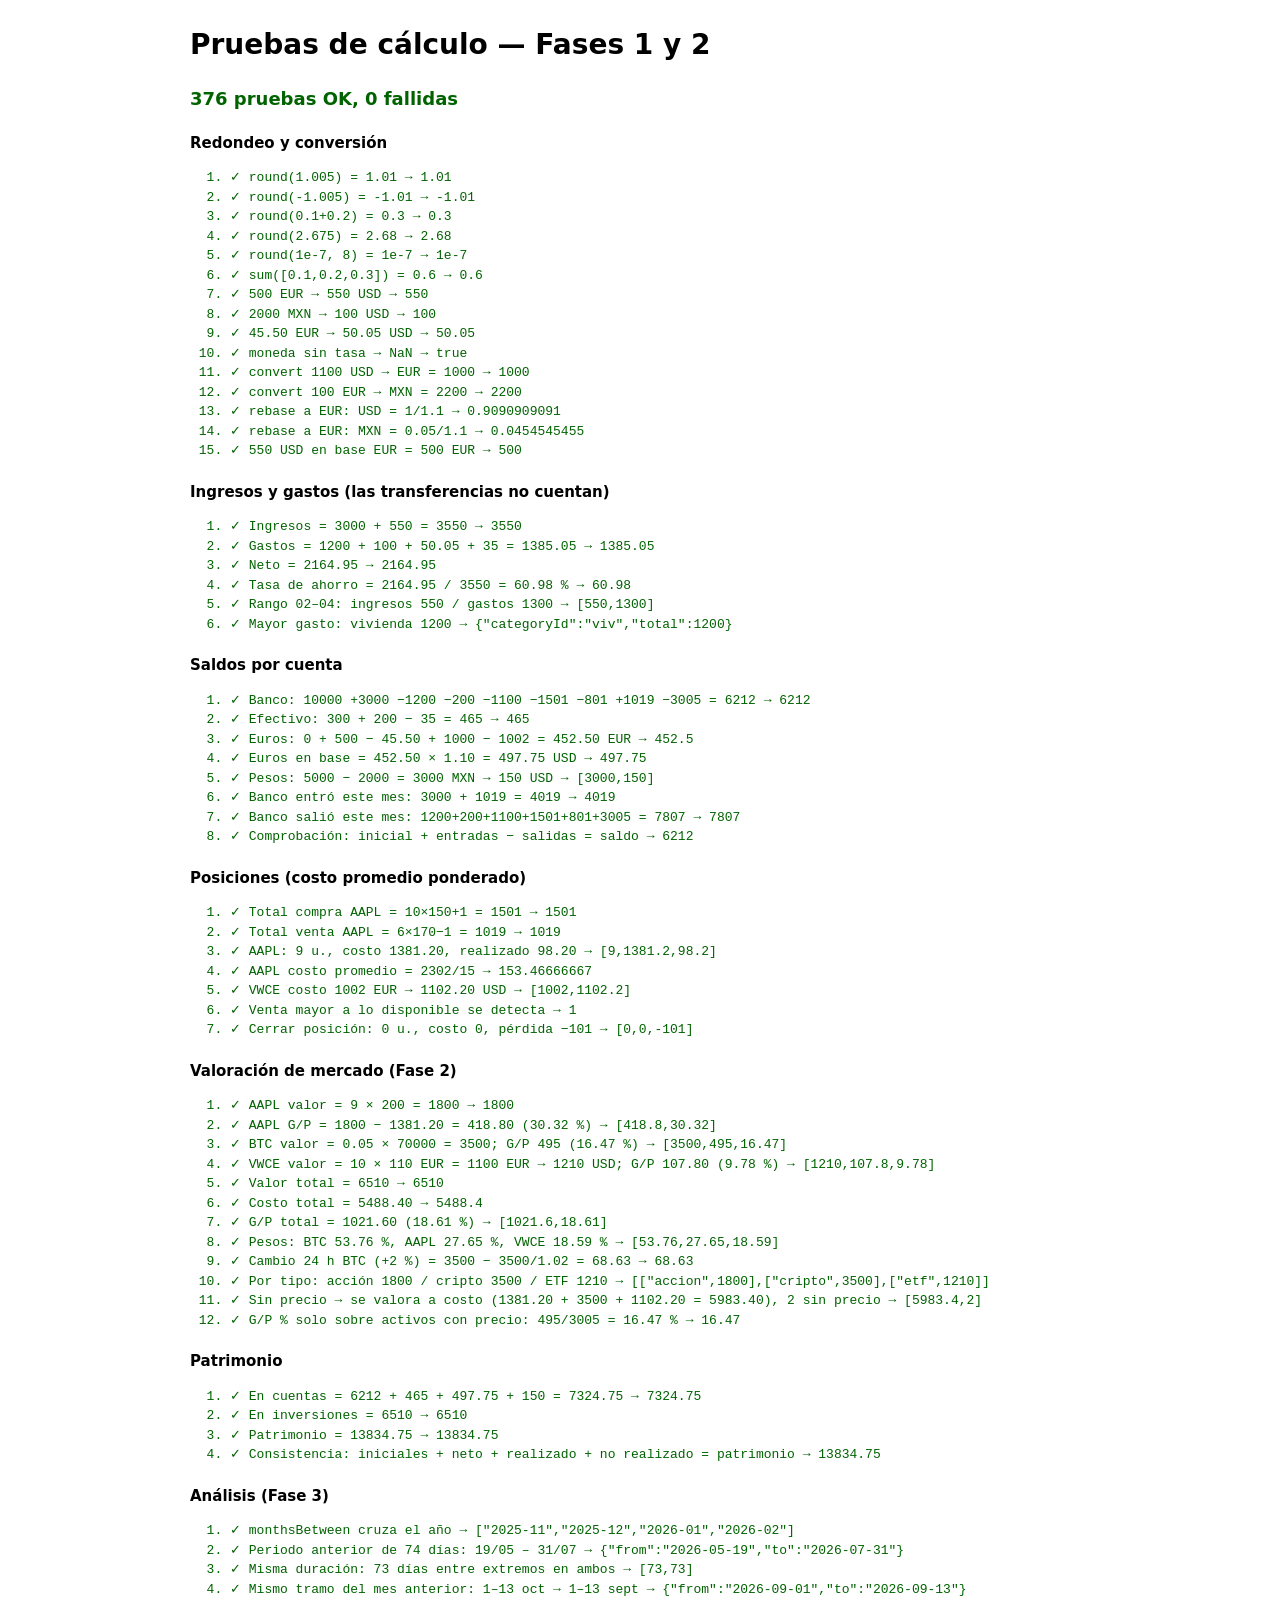
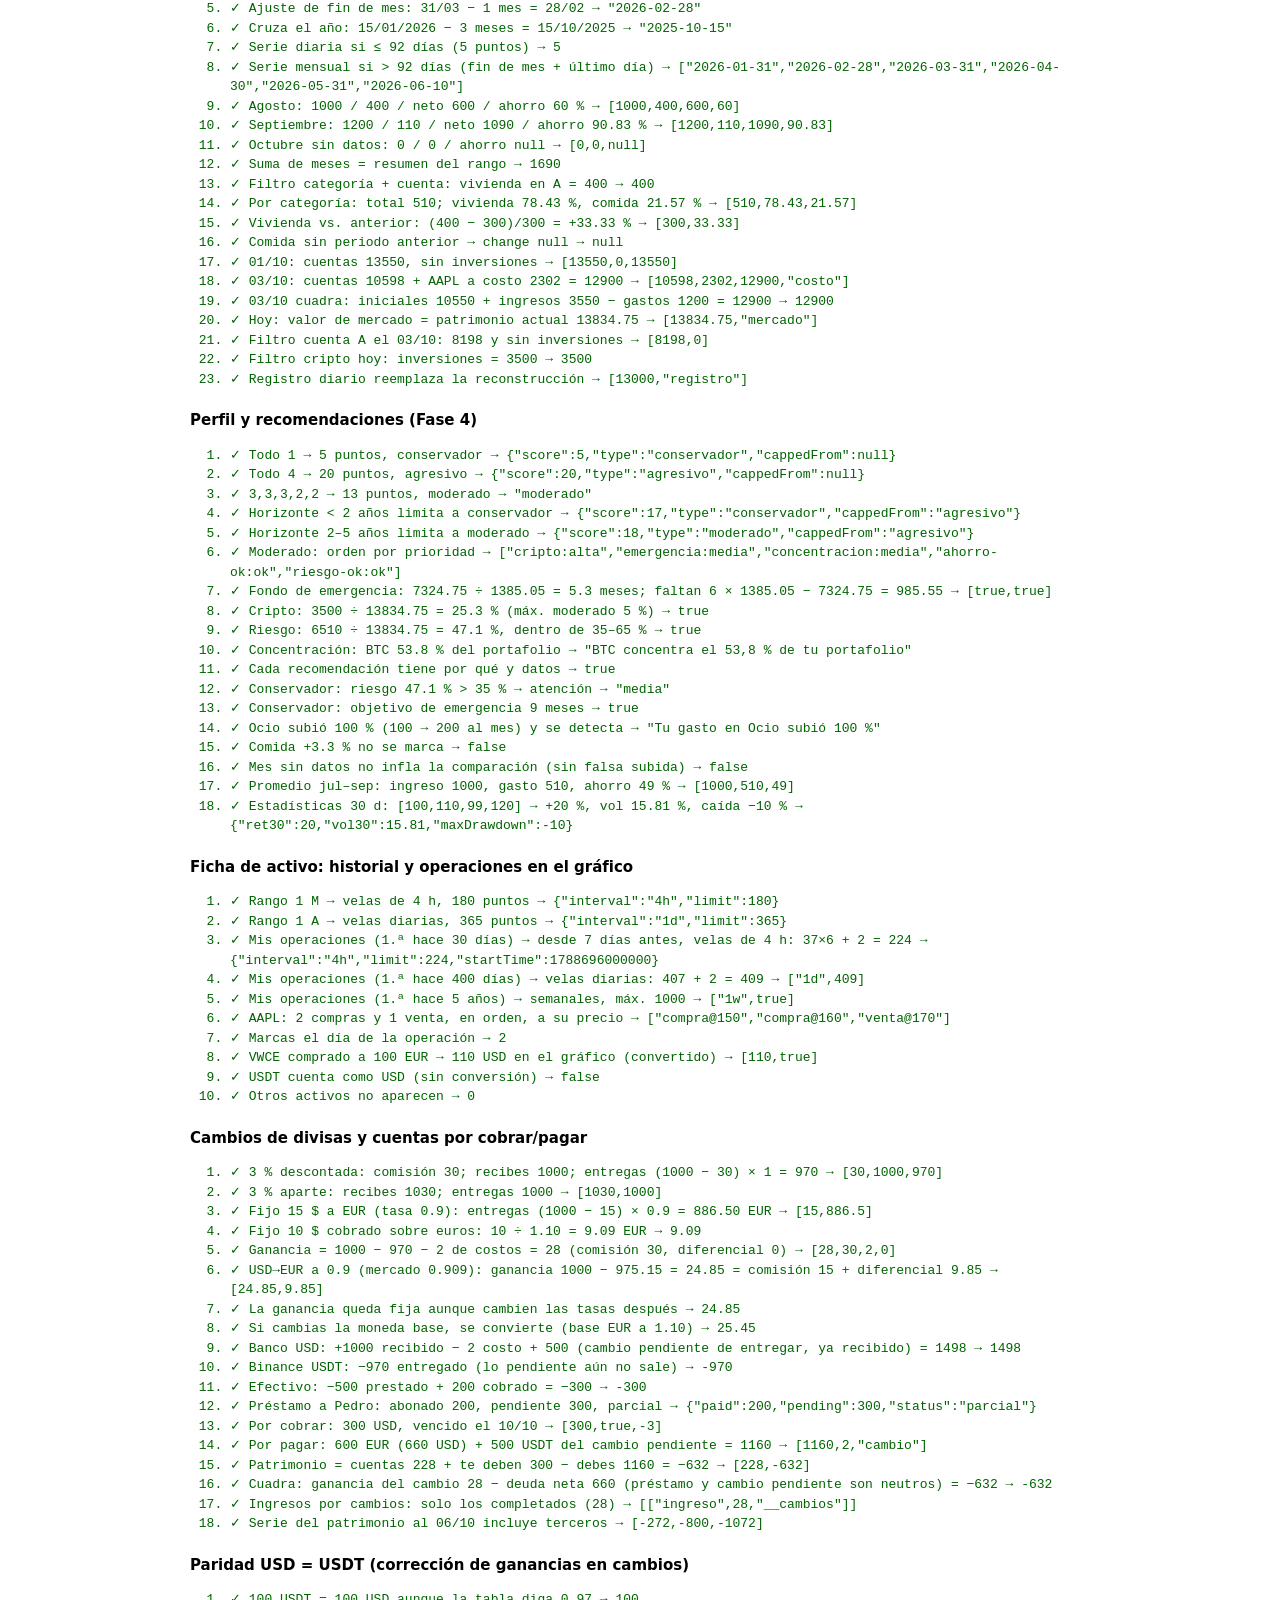
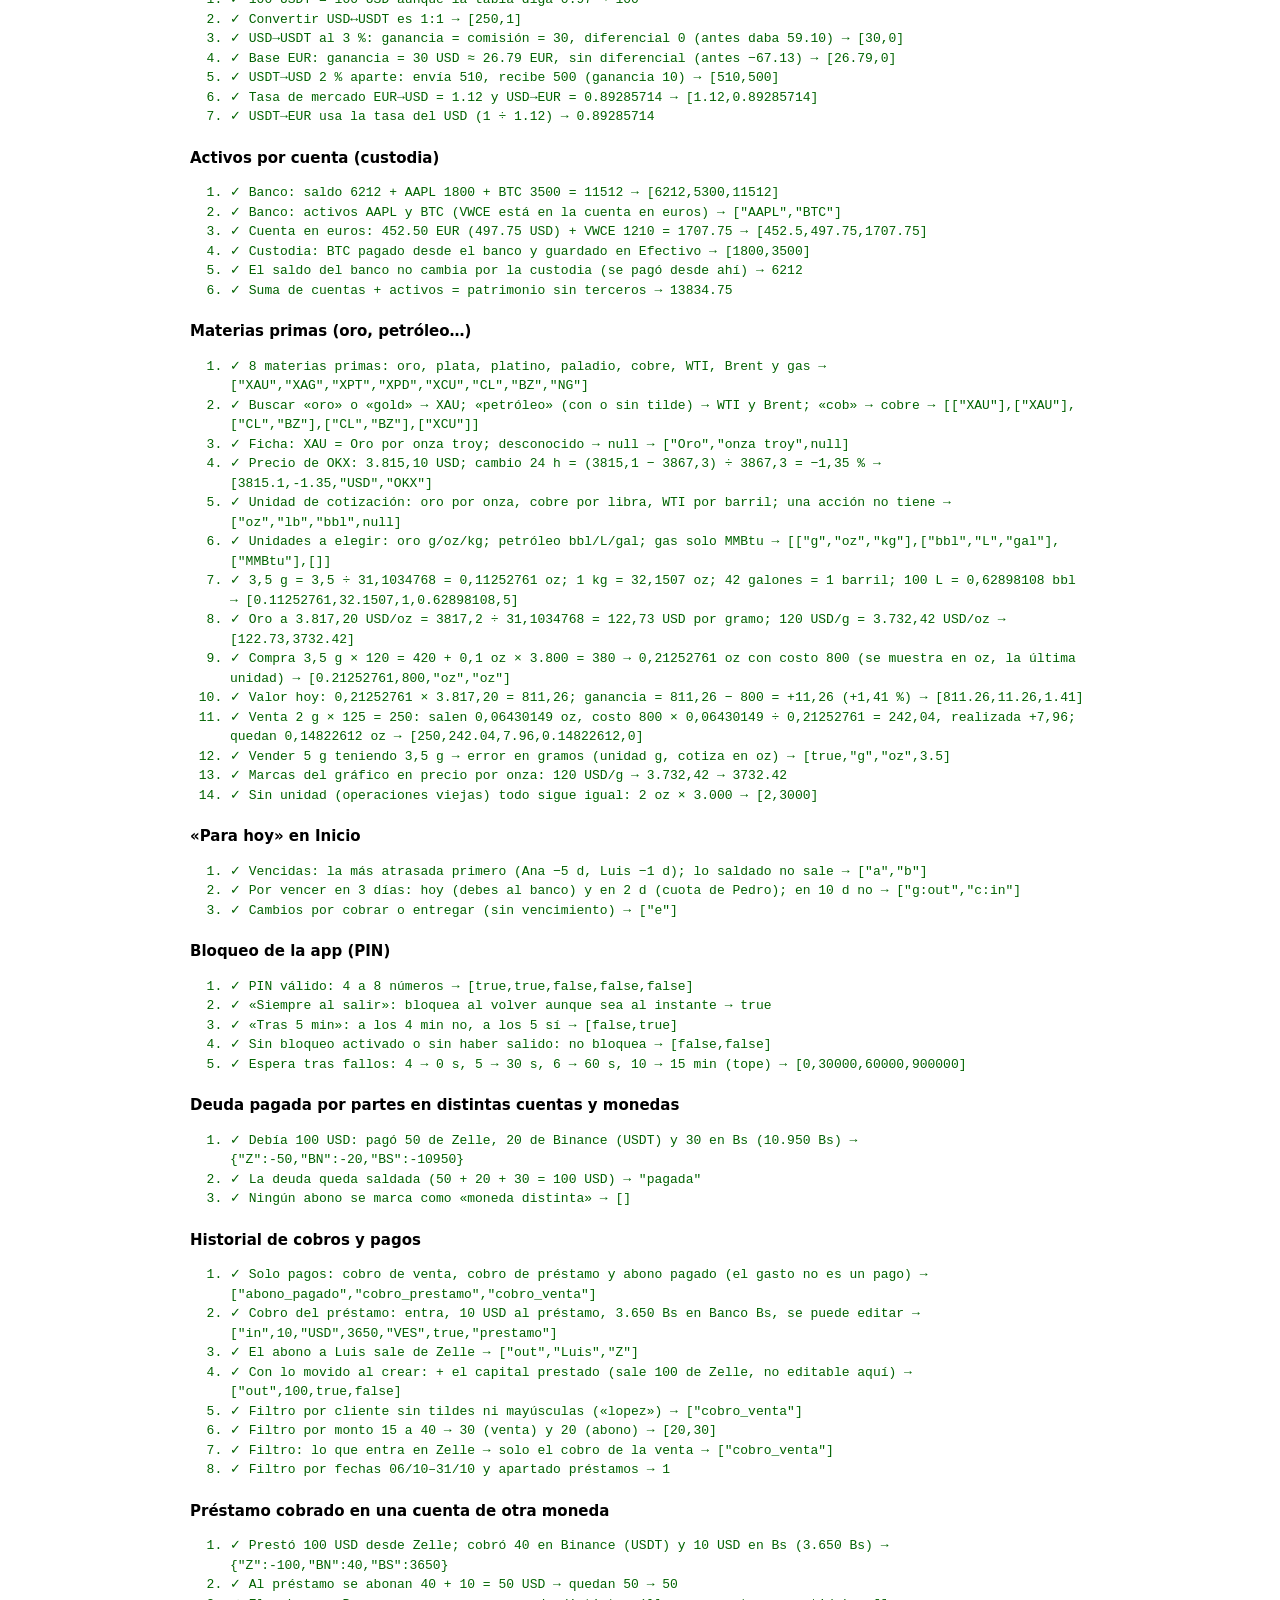
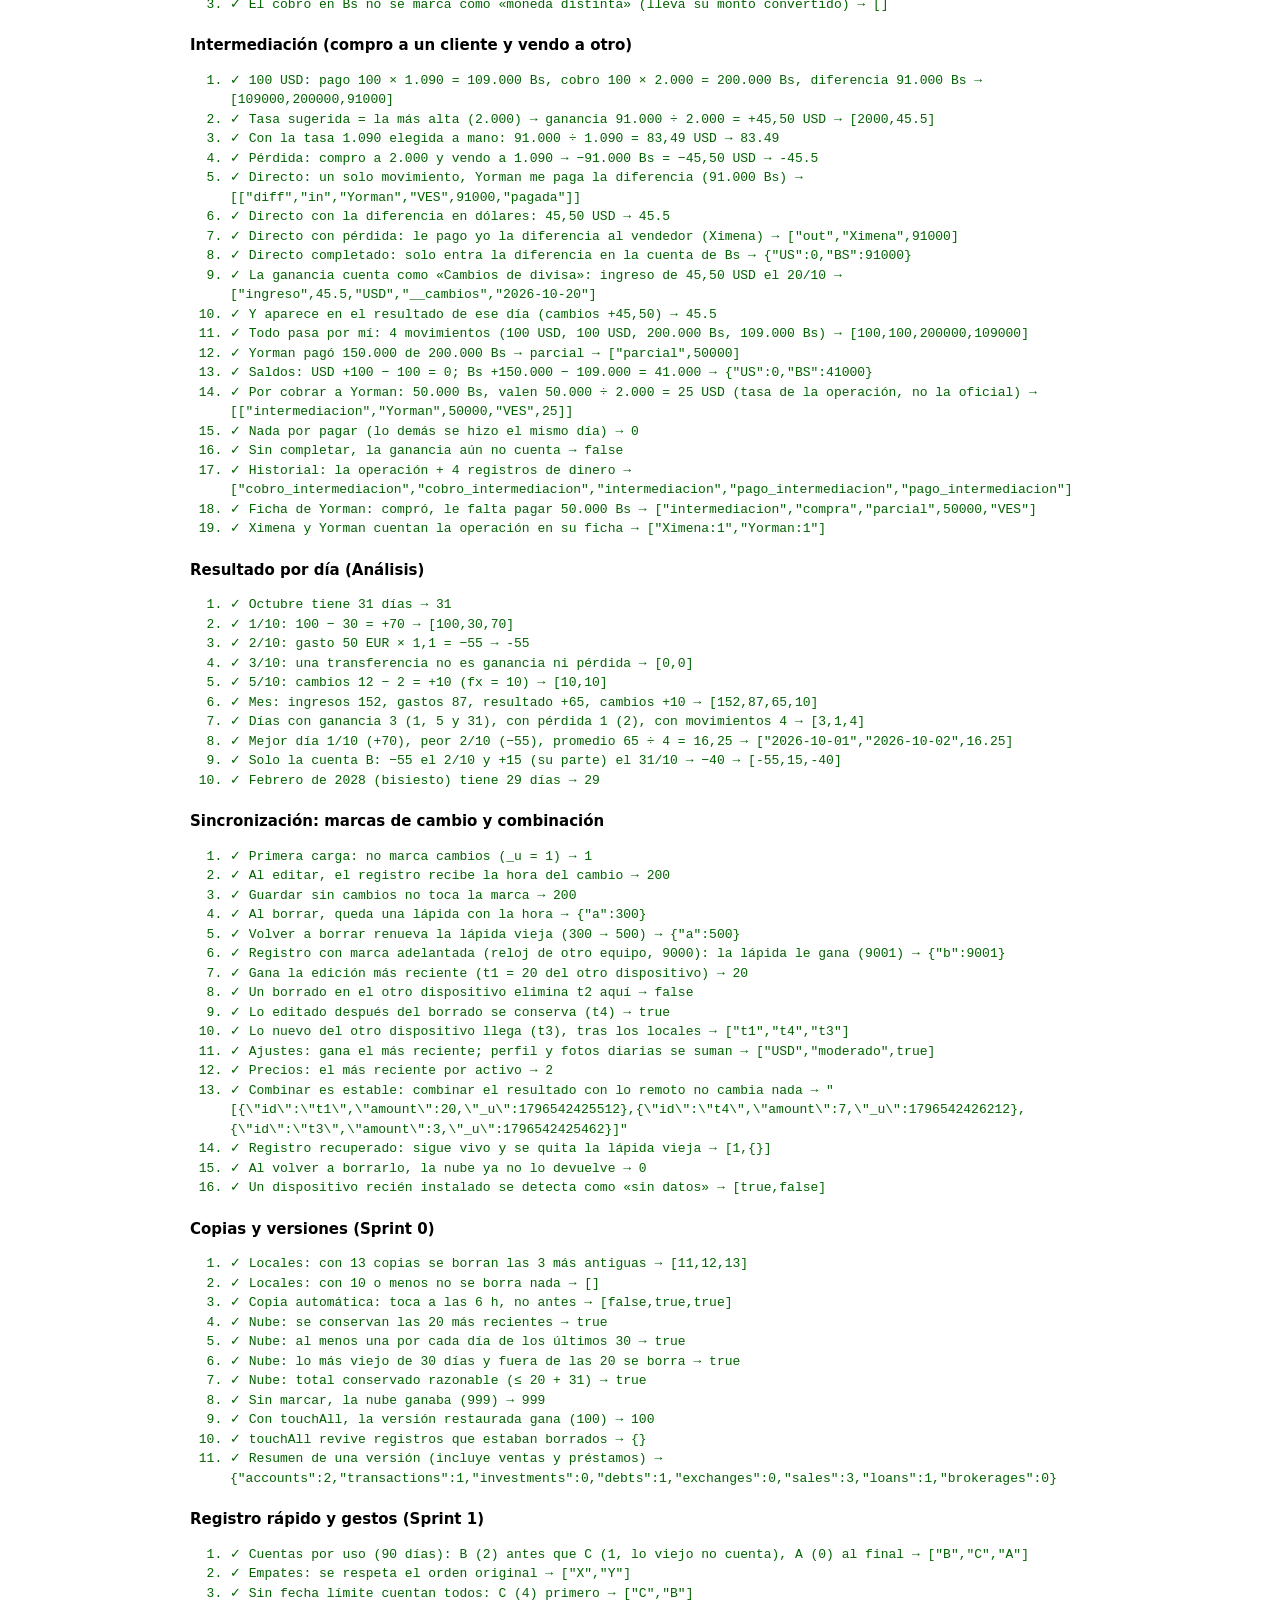
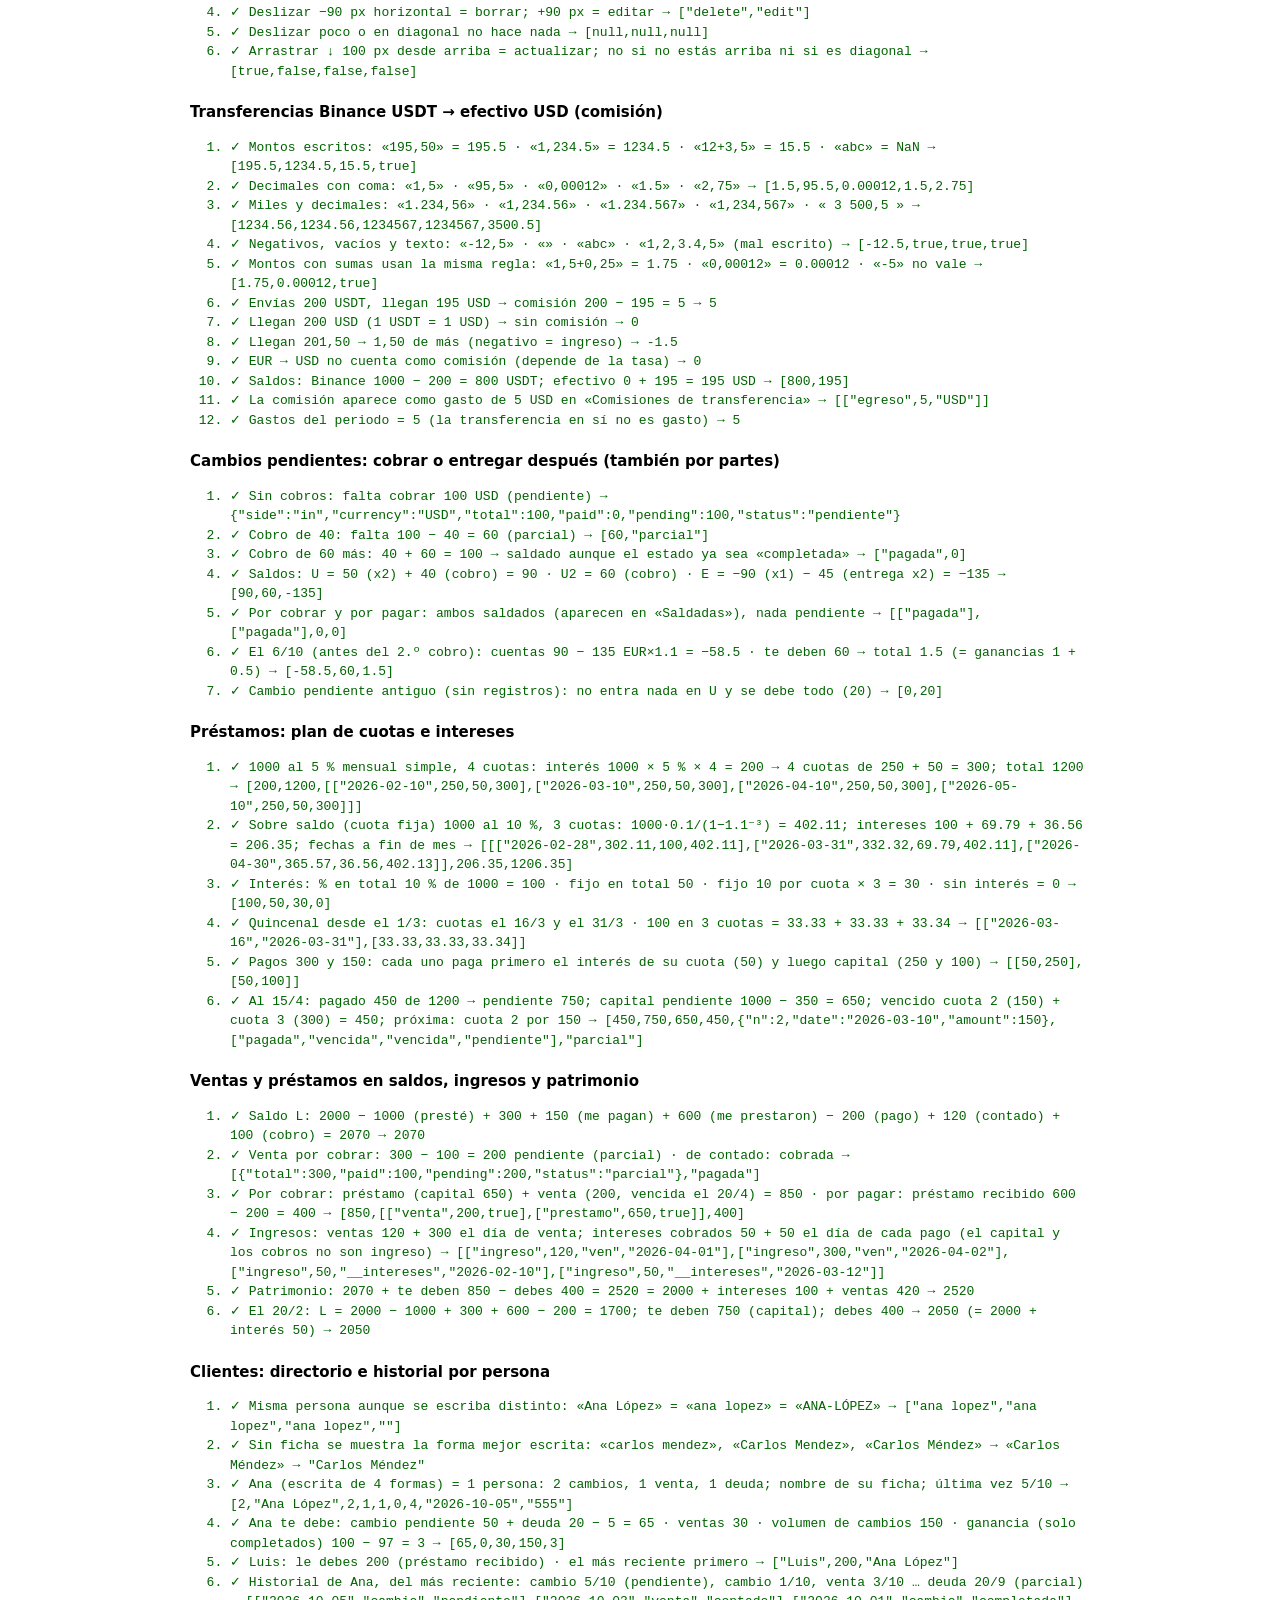
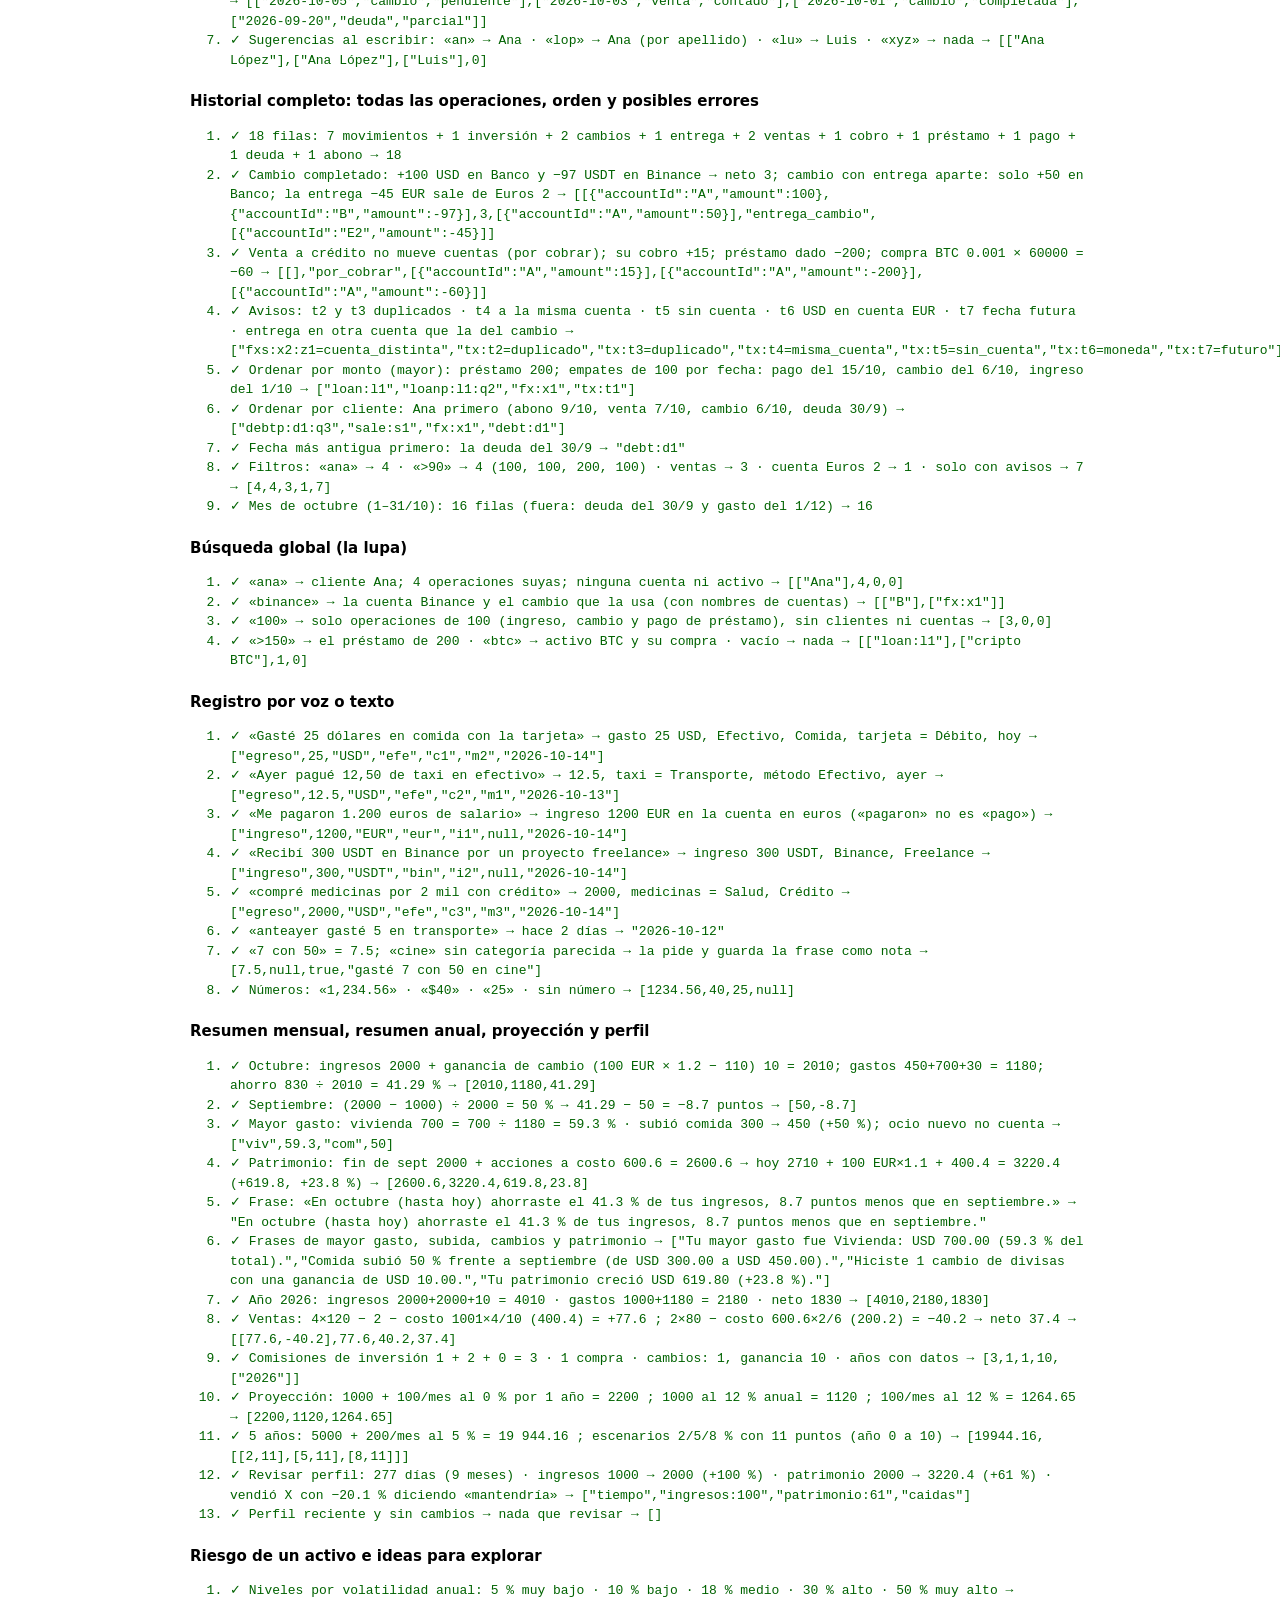
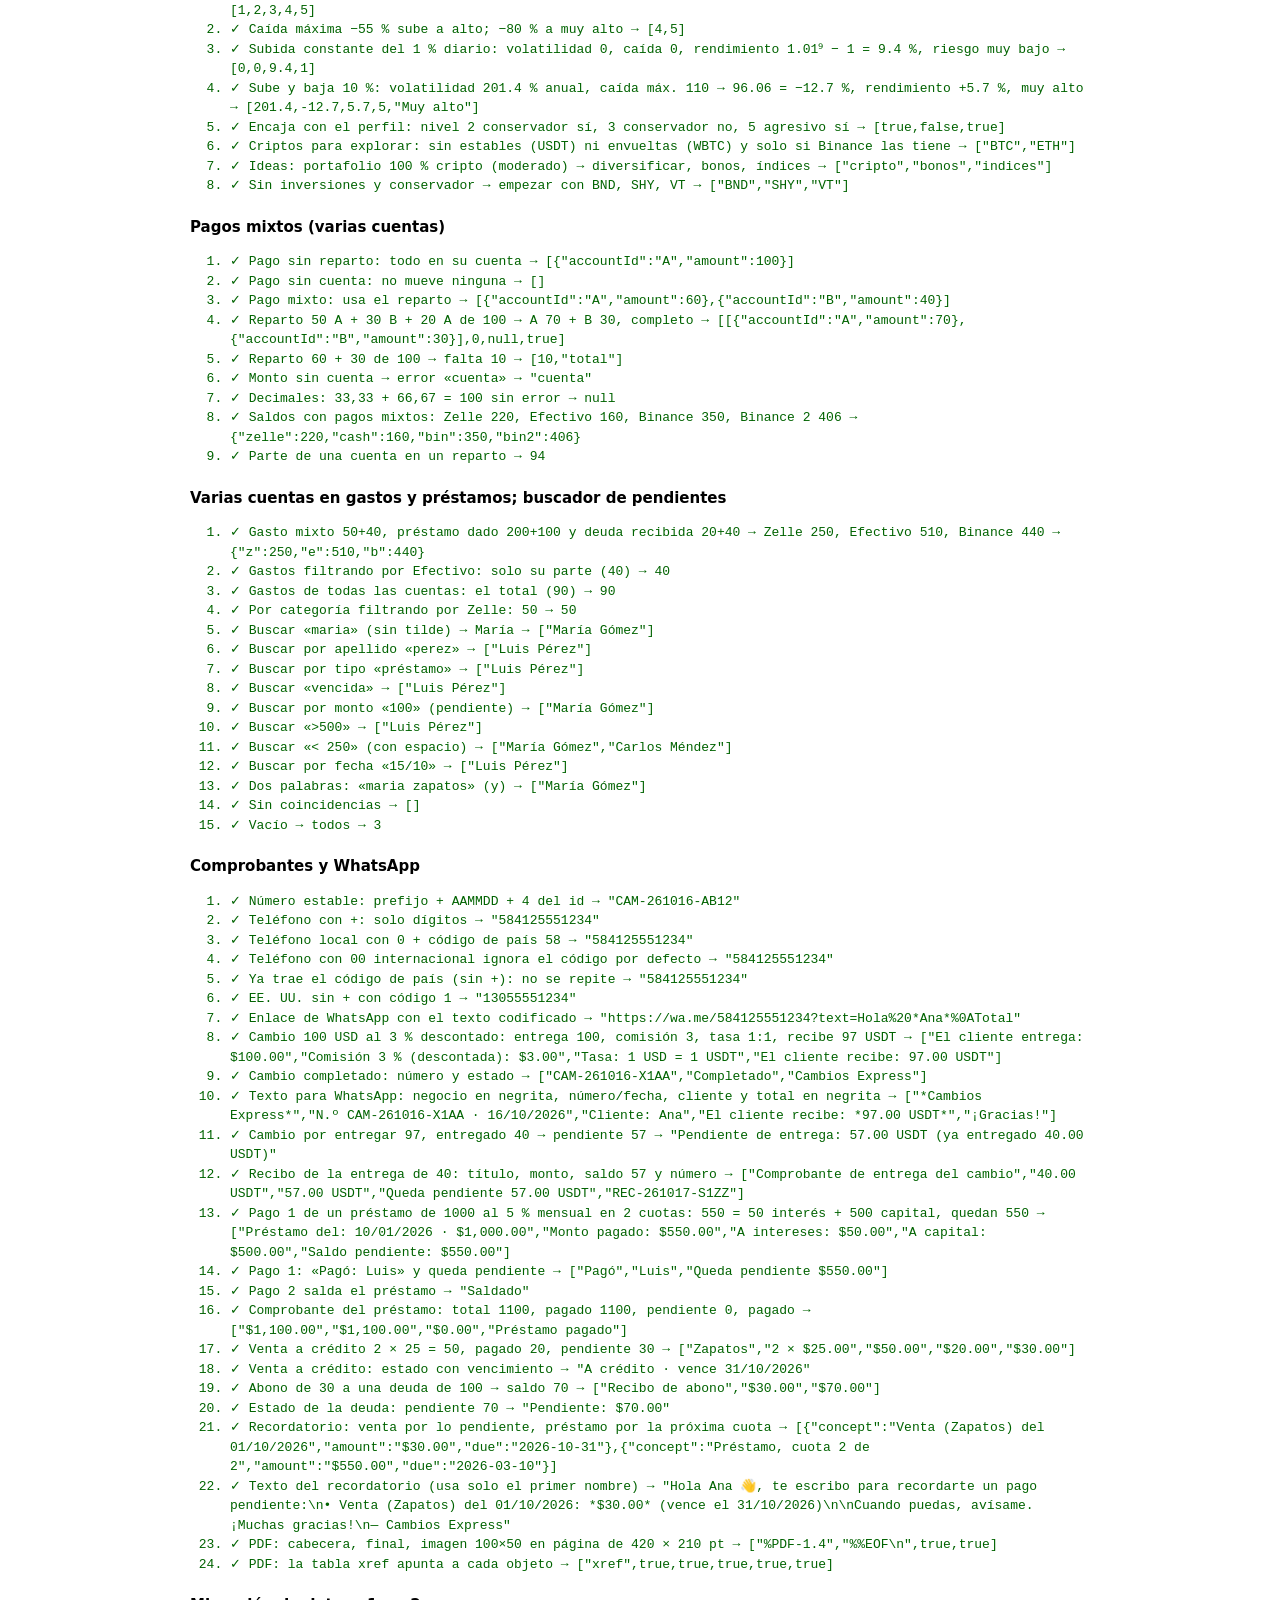
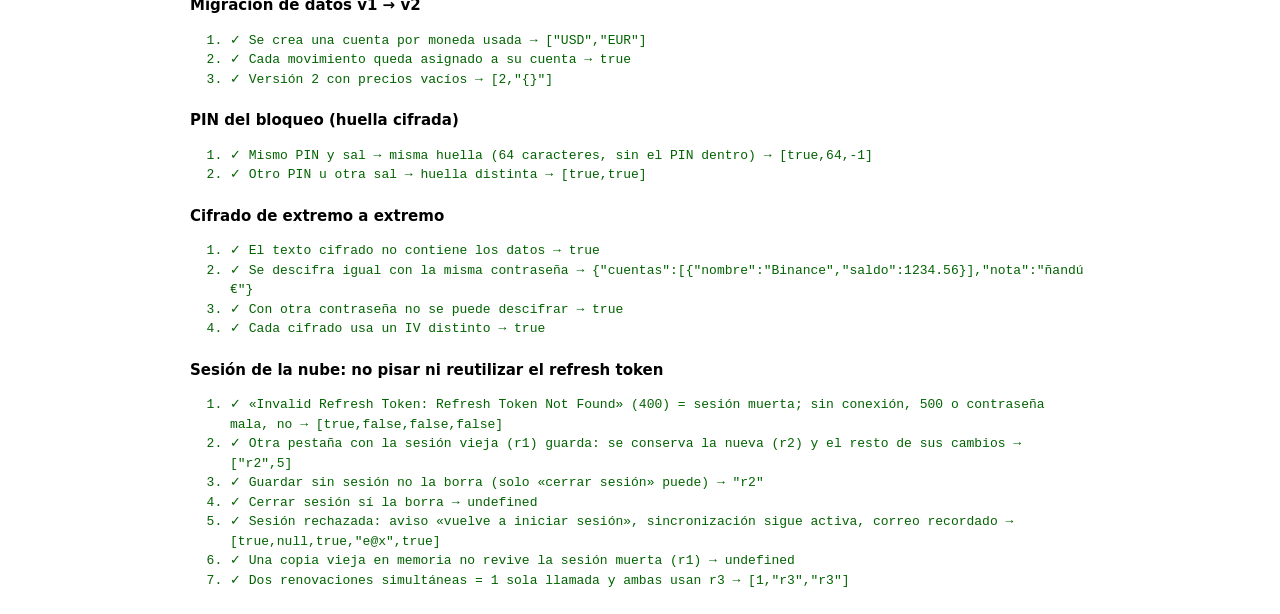
==== commit d2dd83c3: "Materias primas en gramos, onzas, kilos, litros…: precio de hoy y ganancia en vivo - Al comprar o ve" ====
--- a/tests/index.html
+++ b/tests/index.html
@@ -341,6 +341,28 @@
     eq('Ficha: XAU = Oro por onza troy; desconocido → null', [MK.commodity('xau').name, MK.commodity('xau').unit, MK.commodity('ZZZ')], ['Oro', 'onza troy', null]);
     var okq = Prices.parseOkx({ last: '3815.1', open24h: '3867.3', ts: '1794966859667' });
     eq('Precio de OKX: 3.815,10 USD; cambio 24 h = (3815,1 − 3867,3) ÷ 3867,3 = −1,35 %', [okq.price, okq.change24h, okq.currency, okq.source], [3815.1, -1.35, 'USD', 'OKX']);
+    eq('Unidad de cotización: oro por onza, cobre por libra, WTI por barril; una acción no tiene', [C.quoteUnit('materia', 'xau'), C.quoteUnit('materia', 'XCU'), C.quoteUnit('materia', 'CL'), C.quoteUnit('accion', 'XAU')], ['oz', 'lb', 'bbl', null]);
+    eq('Unidades a elegir: oro g/oz/kg; petróleo bbl/L/gal; gas solo MMBtu', [C.unitChoices('materia', 'XAU'), C.unitChoices('materia', 'BZ'), C.unitChoices('materia', 'NG'), C.unitChoices('cripto', 'BTC')], [['g', 'oz', 'kg'], ['bbl', 'L', 'gal'], ['MMBtu'], []]);
+    eq('3,5 g = 3,5 ÷ 31,1034768 = 0,11252761 oz; 1 kg = 32,1507 oz; 42 galones = 1 barril; 100 L = 0,62898108 bbl',
+      [C.round(C.unitConvert(3.5, 'g', 'oz'), 8), C.round(C.unitConvert(1, 'kg', 'oz'), 4), C.round(C.unitConvert(42, 'gal', 'bbl'), 8), C.round(C.unitConvert(100, 'L', 'bbl'), 8), C.unitConvert(5, 'g', 'bbl')],
+      [0.11252761, 32.1507, 1, 0.62898108, 5]);
+    eq('Oro a 3.817,20 USD/oz = 3817,2 ÷ 31,1034768 = 122,73 USD por gramo; 120 USD/g = 3.732,42 USD/oz',
+      [C.round(C.pricePerUnit(3817.2, 'oz', 'g'), 2), C.round(C.opQuotePrice({ assetType: 'materia', ticker: 'XAU', quantity: 3.5, price: 120, unit: 'g' }), 2)], [122.73, 3732.42]);
+    var goldOps = [
+      { id: 'g1', side: 'compra', assetType: 'materia', ticker: 'XAU', quantity: 3.5, price: 120, unit: 'g', currency: 'USD', fee: 0, date: '2026-11-01' },
+      { id: 'g2', side: 'compra', assetType: 'materia', ticker: 'XAU', quantity: 0.1, price: 3800, unit: 'oz', currency: 'USD', fee: 0, date: '2026-11-02' },
+      { id: 'g3', side: 'venta', assetType: 'materia', ticker: 'XAU', quantity: 2, price: 125, unit: 'g', currency: 'USD', fee: 0, date: '2026-11-03' }];
+    var gp = C.buildPositions(goldOps.slice(0, 2), { USD: 1 }).positions[0];
+    eq('Compra 3,5 g × 120 = 420 + 0,1 oz × 3.800 = 380 → 0,21252761 oz con costo 800 (se muestra en oz, la última unidad)', [gp.quantity, gp.cost, gp.unit, gp.quoteUnit], [0.21252761, 800, 'oz', 'oz']);
+    var gpv = C.valuePortfolio([gp], { 'materia|XAU': { price: 3817.2, currency: 'USD' } }, { USD: 1 }).rows[0];
+    eq('Valor hoy: 0,21252761 × 3.817,20 = 811,26; ganancia = 811,26 − 800 = +11,26 (+1,41 %)', [gpv.valueBase, gpv.pnlBase, gpv.pnlPct], [811.26, 11.26, 1.41]);
+    var gs = C.buildPositions(goldOps, { USD: 1 });
+    eq('Venta 2 g × 125 = 250: salen 0,06430149 oz, costo 800 × 0,06430149 ÷ 0,21252761 = 242,04, realizada +7,96; quedan 0,14822612 oz',
+      [gs.positions[0].sales[0].proceeds, gs.positions[0].sales[0].cost, gs.positions[0].realized, gs.positions[0].quantity, gs.errors.length], [250, 242.04, 7.96, 0.14822612, 0]);
+    var gErr = C.buildPositions(goldOps.slice(0, 1).concat([Object.assign({}, goldOps[2], { quantity: 5 })]), { USD: 1 }).errors[0];
+    eq('Vender 5 g teniendo 3,5 g → error en gramos (unidad g, cotiza en oz)', [!!gErr, gErr.unit, gErr.quoteUnit, C.round(C.unitConvert(gErr.available, 'oz', 'g'), 4)], [true, 'g', 'oz', 3.5]);
+    eq('Marcas del gráfico en precio por onza: 120 USD/g → 3.732,42', C.round(C.opMarkers(goldOps, 'materia', 'XAU', { USD: 1 }, 'USD')[0].y, 2), 3732.42);
+    eq('Sin unidad (operaciones viejas) todo sigue igual: 2 oz × 3.000', [C.opQty({ assetType: 'materia', ticker: 'XAU', quantity: 2 }), C.opQuotePrice({ assetType: 'materia', ticker: 'XAU', quantity: 2, price: 3000 })], [2, 3000]);
 
     section('«Para hoy» en Inicio');
     var agTp = { receivables: [
